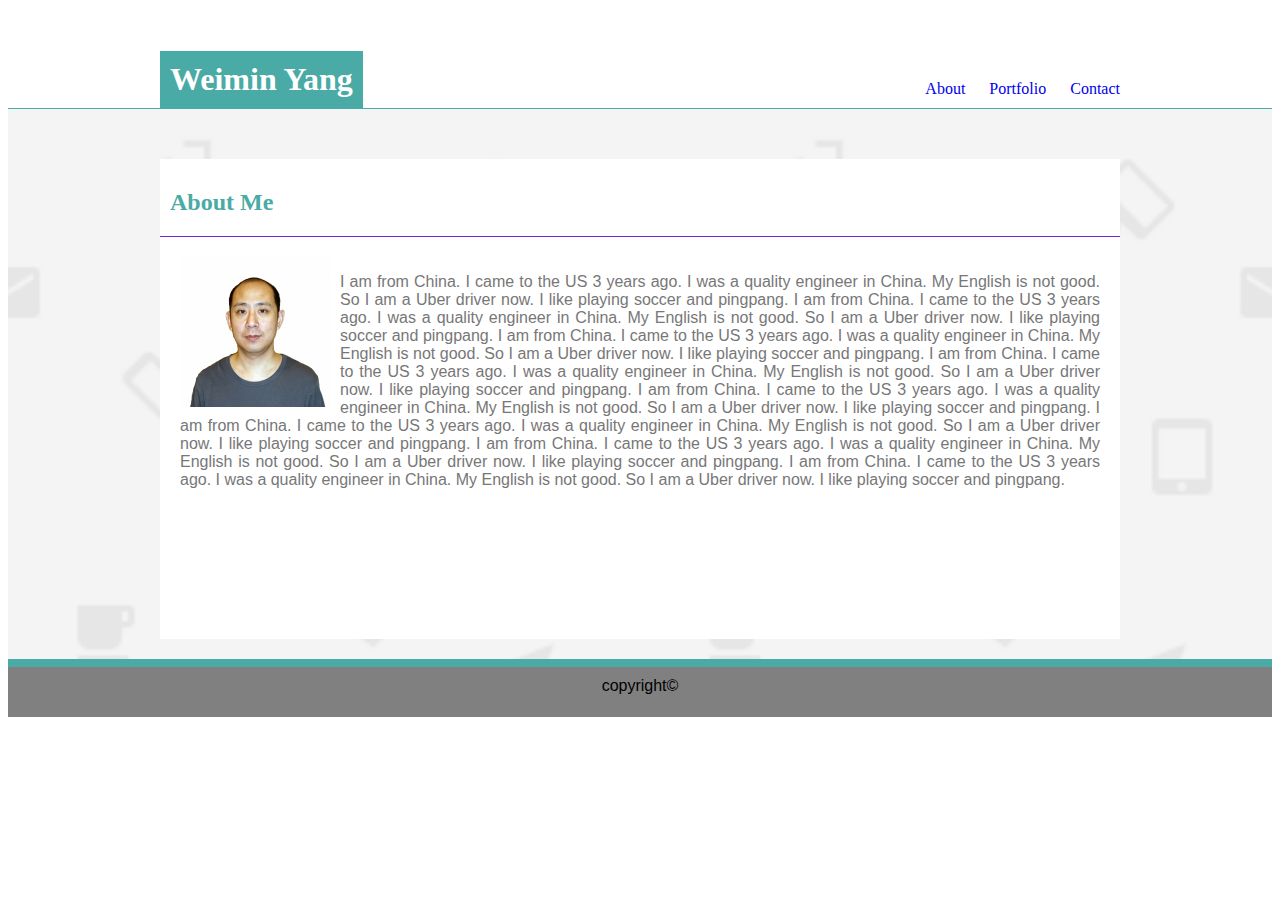
==== index.html @ 11f7c0e6 "optimized" ====
<!DOCTYPE html>
<html lang="en">
<head>
    <meta charset="UTF-8">
    <meta name="viewport" content="width=device-width, initial-scale=1.0">
    <meta http-equiv="X-UA-Compatible" content="ie=edge">
    <title>About Me</title>

    <link rel="stylesheet" href="./assets/css/style.css">
    
</head>
<body>
       <div class="header">
       
           <h1>Weimin Yang</h1>
          
            <div class="nav">

                <a class="about" href="index.html">About</a>
                <a class="portfolio" href="portfolio.html">Portfolio</a>
                <a class="contact" href="contact.html">Contact</a>
                
            </div>
                 
        </div>
   
        <div class="wrapper">
            <section class="content">

                <h2>About Me</h2>
                <div class="paragraph">

                    <img class="photo" src="./assets/images/weimin-single.jpg" alt="this is me" style="height:150px">
                    <p>I am from China.  I came to the US 3 years ago.  I was a quality engineer in China.  My English is not good.  So I am a Uber driver now.  I like playing soccer and pingpang. I am from China.  I came to the US 3 years ago.  I was a quality engineer in China.  My English is not good.  So I am a Uber driver now.  I like playing soccer and pingpang. I am from China.  I came to the US 3 years ago.  I was a quality engineer in China.  My English is not good.  So I am a Uber driver now.  I like playing soccer and pingpang. I am from China.  I came to the US 3 years ago.  I was a quality engineer in China.  My English is not good.  So I am a Uber driver now.  I like playing soccer and pingpang. I am from China.  I came to the US 3 years ago.  I was a quality engineer in China.  My English is not good.  So I am a Uber driver now.  I like playing soccer and pingpang. I am from China.  I came to the US 3 years ago.  I was a quality engineer in China.  My English is not good.  So I am a Uber driver now.  I like playing soccer and pingpang. I am from China.  I came to the US 3 years ago.  I was a quality engineer in China.  My English is not good.  So I am a Uber driver now.  I like playing soccer and pingpang. I am from China.  I came to the US 3 years ago.  I was a quality engineer in China.  My English is not good.  So I am a Uber driver now.  I like playing soccer and pingpang.  </p>
                </div>
            </section>
        </div>
   
    <div class = "footer">
        <p>copyright©</p>
    </div>
</body>
</html>
---- assets/css/style.css ----
.header{
    
    position:relative;
    clear:both;
    width:960px;
    height:100px;
    padding:0px 0px 0px 0px;
    margin:0px auto;
    /* margin-bottom:0; */
    text-align: center;
    
}


h1{
    position: absolute;
    left:0;
    bottom: 0;
    font-family:'Georgia', Times, Times New Roman, serif;
    margin:0;
    margin-block-start: 0;
    color: white;
    padding: 10px 10px 10px 10px;
    float: left;
    background-color: #4aaaa5;
  
  
}

.about,.contact,.portfolio{
    padding:10px 0px 10px 20px;

    text-decoration: none;
}
.nav{
    padding:10px 0px 10px 20px;
    float:right;
    font-family:'Georgia', Times, Times New Roman, serif;
    
    position: absolute;
    right:0;
    bottom: 0;

}

.wrapper{
    clear:both;
    border-top:1px solid #4aaaa5;
    position:relative;
    background-color: aliceblue;
    margin-bottom: 0px;
    height:450px;
    color:#777777;
    padding:50px;
    background-image: url('../images/email-pattern.png');
    background-size: 100%;
    background-repeat: repeat;
}
.content{
    width:960px;
    height: 480px;
    padding:0px;
    margin:0px auto;
    background:white;
}


.paragraph{

    float:left;
    /* width:960px; */
    padding:20px;
    margin:0px;
    border-top: 1px solid #6a29d1;

}
.photo{
    
    margin-right:10px;
    
    
    float:left;
}
p{
    font-family: 'Arial', 'Helvetica Neue', Helvetica, sans-serif;
    text-align: justify;
}
h2{
    float: left;
    color: #4aaaa5;
    padding:10px;
    margin-left: 0px;
    margin-right:10px;
    margin-bottom: 10px;
}
.footer{
   
   height:50px;
    background: gray;
    border-top: 8px solid #4aaaa5;
    margin:0 auto;
   
}

.footer p {
    margin-top: 10px;
    text-align: center;

}

.portfolio-image {
    /* background-size:cover; */
    height: 150px;
    width: 250px;
    margin-bottom:20px;
    float:left;
    margin-right:30px;
}
.portfoliop1 {
   background-image: url("../images/portfoliop1.jpg");
   
}
.portfoliop2 {
    background-image: url("../images/pp2.jpg");
    
 }
.portfoliop3 {
    background-image: url("../images/pp3.jpg");
   
 }
.portfoliop4 {
    background-image: url("../images/pp4.jpg");
    
 }
 .portfoliop5 {
    background-image: url("../images/pp5.jpg");
   
 }



.profile{
    font-family: 'Arial', 'Helvetica Neue', Helvetica, sans-serif;
    font-size: 20px;
    background-color: #4aaaa5;
    color: white;
    text-align: center;
    margin-top: 110px;
    padding:10px;
}
h3{
    float:left;
    width:100%;
}
textarea{
    float:left;
    width:80%;
}

.submit-button{
    float:left;
    background-color: #4aaaa5;
    color:white;
    clear: both;
    margin-top: 20px;
}

.message-box{
    height: 100px;
}



.contact-container {
    padding: 10px;
}
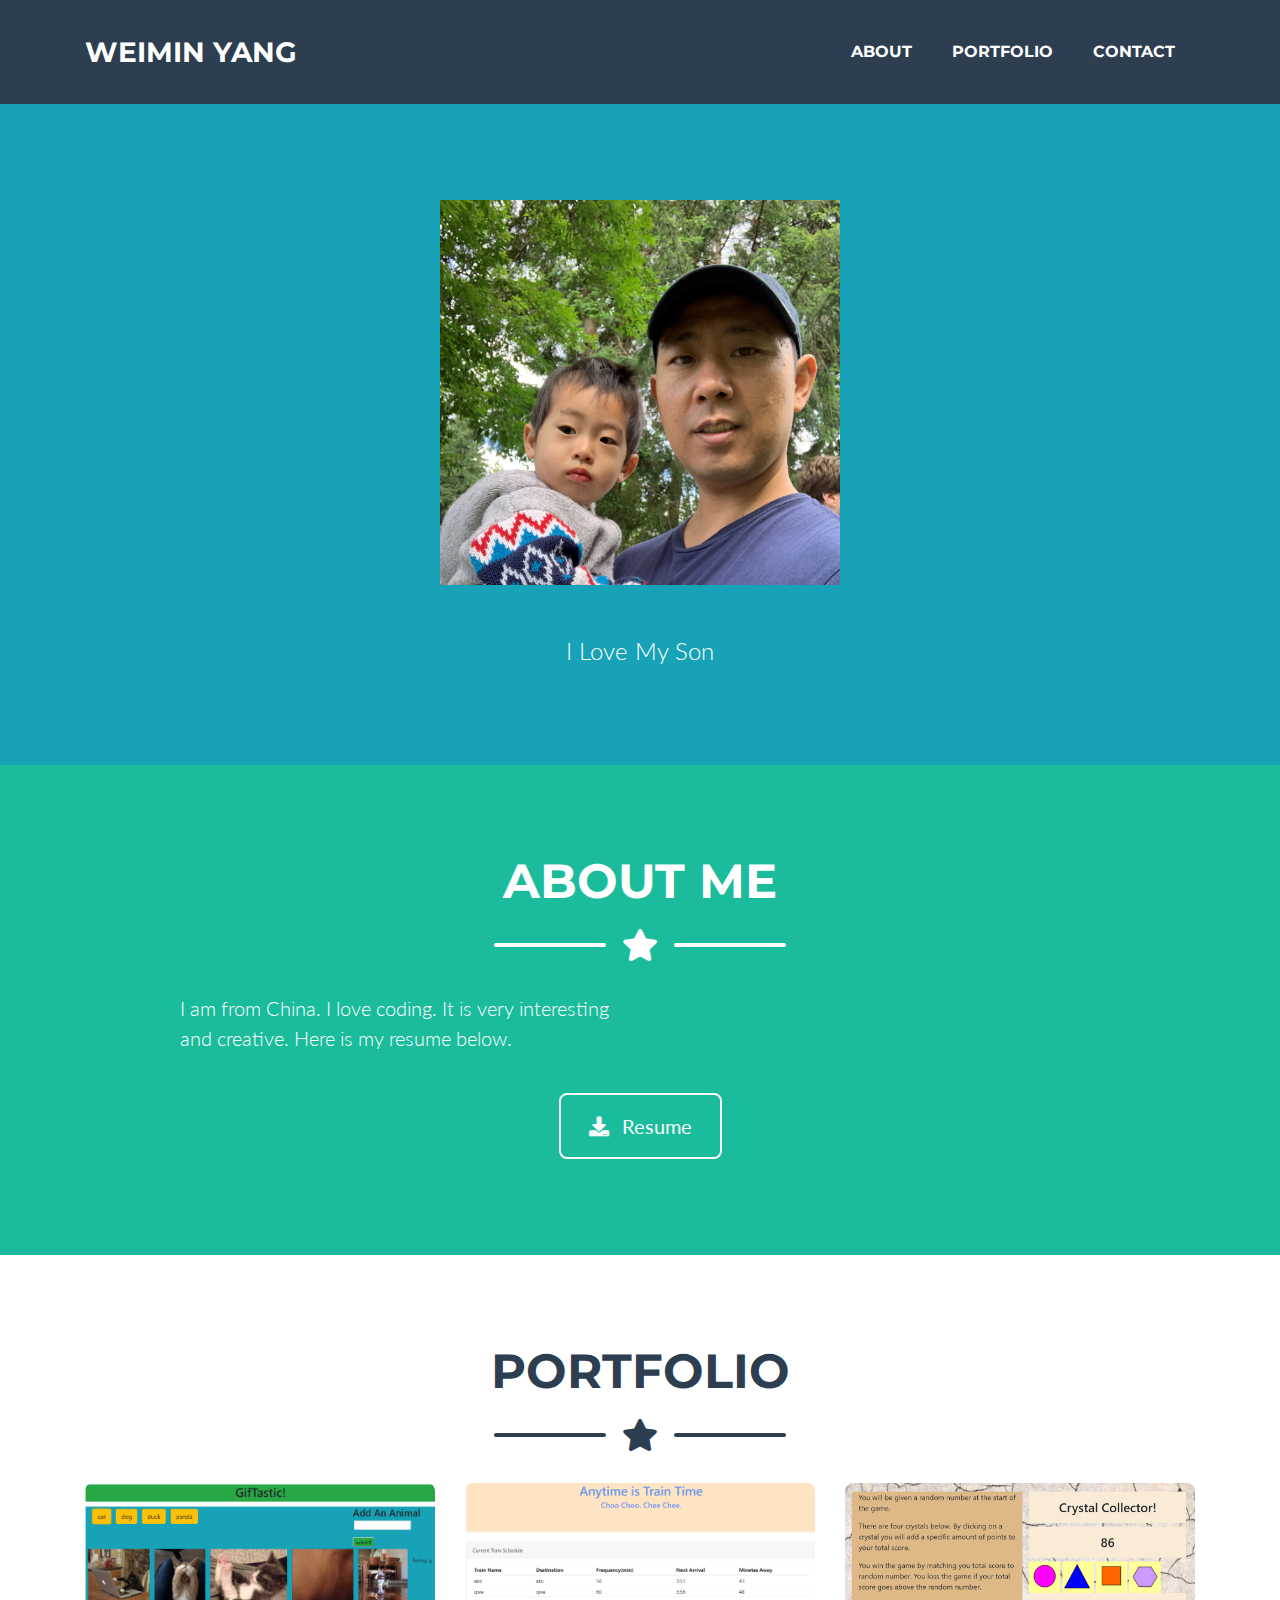
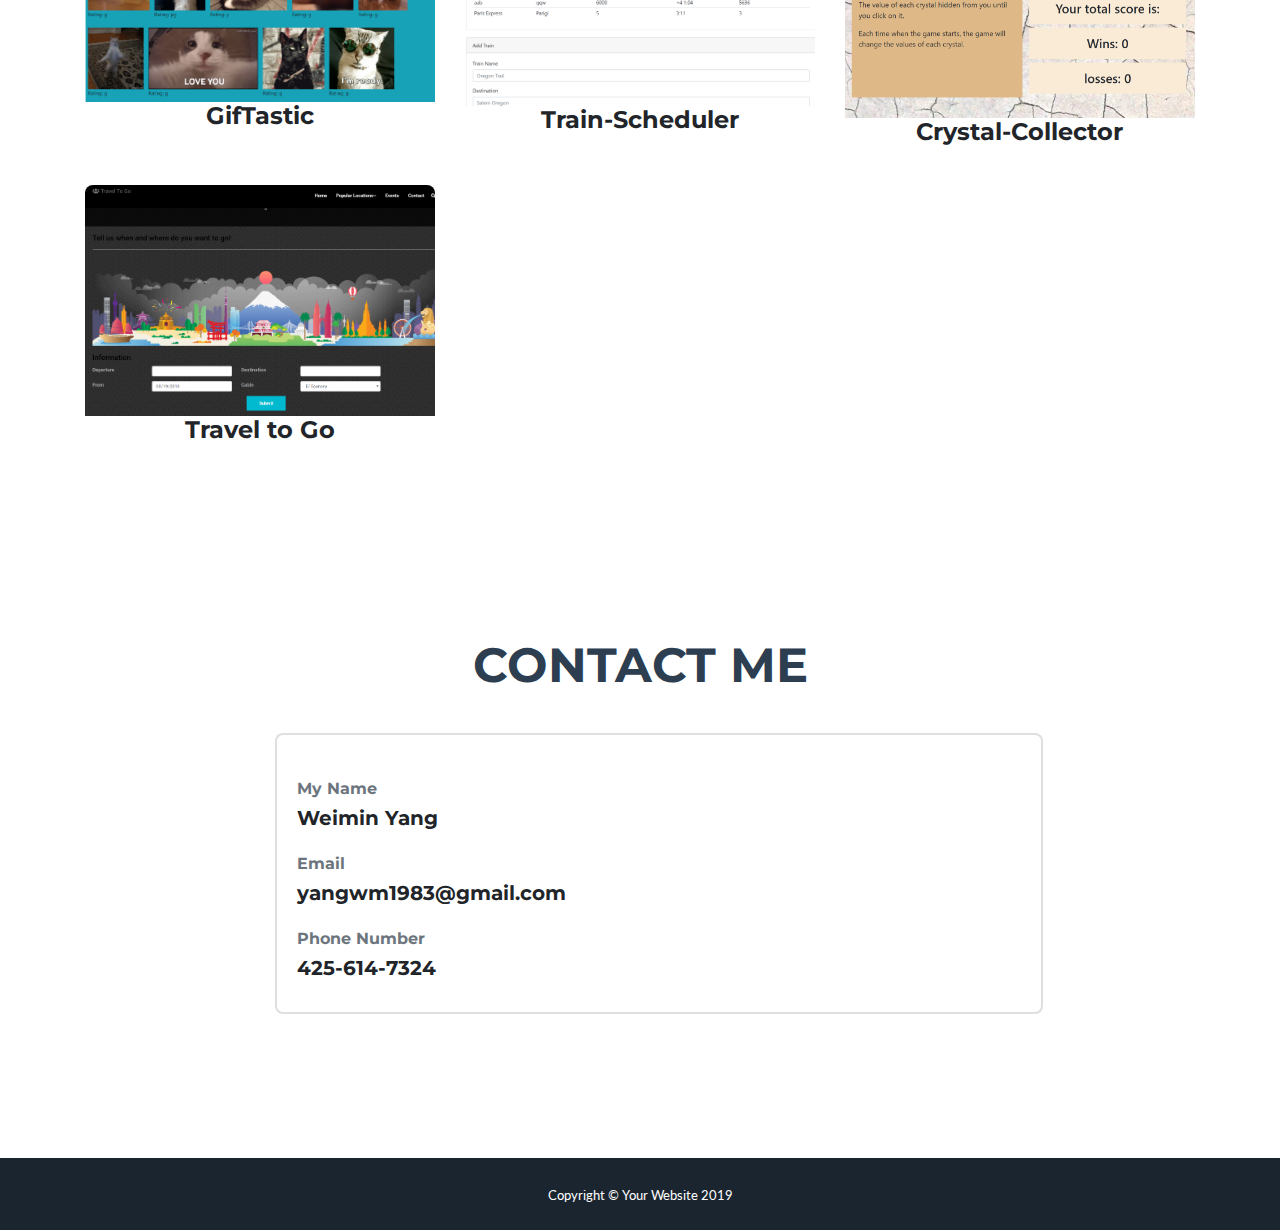
==== commit 537a43bc: "update whole app" ====
--- a/index.html
+++ b/index.html
@@ -1,44 +1,527 @@
-
 <!DOCTYPE html>
 <html lang="en">
+
 <head>
-    <meta charset="UTF-8">
-    <meta name="viewport" content="width=device-width, initial-scale=1.0">
-    <meta http-equiv="X-UA-Compatible" content="ie=edge">
-    <title>About Me</title>
-
-    <link rel="stylesheet" href="./assets/css/style.css">
+
+  <meta charset="utf-8">
+  <meta name="viewport" content="width=device-width, initial-scale=1, shrink-to-fit=no">
+  <meta name="description" content="">
+  <meta name="author" content="">
+
+  <title>Freelancer - Start Bootstrap Theme</title>
+
+  <!-- Custom fonts for this theme -->
+  <link href="vendor/fontawesome-free/css/all.min.css" rel="stylesheet" type="text/css">
+  <link href="https://fonts.googleapis.com/css?family=Montserrat:400,700" rel="stylesheet" type="text/css">
+  <link href="https://fonts.googleapis.com/css?family=Lato:400,700,400italic,700italic" rel="stylesheet" type="text/css">
+
+  <!-- Theme CSS -->
+  <link href="css/freelancer.min.css" rel="stylesheet">
+  <link href="vendor/fontawesome-free/css/style.css" rel="stylesheet" type="text/css">
+
+</head>
+
+<body id="page-top">
+
+  <!-- Navigation -->
+  <nav class="navbar navbar-expand-lg bg-secondary text-uppercase fixed-top" id="mainNav">
+    <div class="container">
+      <a class="navbar-brand js-scroll-trigger" href="#page-top">Weimin Yang</a>
+      <button class="navbar-toggler navbar-toggler-right text-uppercase font-weight-bold bg-primary text-white rounded" type="button" data-toggle="collapse" data-target="#navbarResponsive" aria-controls="navbarResponsive" aria-expanded="false" aria-label="Toggle navigation">
+        Menu
+        <i class="fas fa-bars"></i>
+      </button>
+      <div class="collapse navbar-collapse" id="navbarResponsive">
+        <ul class="navbar-nav ml-auto">
+          <li class="nav-item mx-0 mx-lg-1">
+            <a class="nav-link py-3 px-0 px-lg-3 rounded js-scroll-trigger" href="#about">About</a>
+          </li>
+          <li class="nav-item mx-0 mx-lg-1">
+            <a class="nav-link py-3 px-0 px-lg-3 rounded js-scroll-trigger" href="#portfolio">Portfolio</a>
+          </li>
+          <li class="nav-item mx-0 mx-lg-1">
+            <a class="nav-link py-3 px-0 px-lg-3 rounded js-scroll-trigger" href="#contact">Contact</a>
+          </li>
+        </ul>
+      </div>
+    </div>
+  </nav>
+
+  <!-- Masthead -->
+  <header class="masthead bg-info text-white text-center">
+    <div class="container d-flex align-items-center flex-column">
+
+      <!-- Masthead Avatar Image -->
+      <img class="masthead-avatar mb-5" src="img/portfolio/WeChat.jpg" alt="">
+
     
-</head>
-<body>
-       <div class="header">
-       
-           <h1>Weimin Yang</h1>
+
+      <!-- Masthead Subheading -->
+      <p class="masthead-subheading font-weight-light mb-0">I Love My Son</p>
+
+    </div>
+  </header>
+
+ <!-- About Section -->
+ <section class="page-section bg-primary text-white mb-0" id="about">
+    <div class="container">
+      
+
+      
+        <!-- About Section Heading -->
+        <h2 class="page-section-heading text-center text-uppercase text-white">About Me</h2>
+
+        <!-- Icon Divider -->
+        <div class="divider-custom divider-light">
+          <div class="divider-custom-line"></div>
+          <div class="divider-custom-icon">
+            <i class="fas fa-star"></i>
+          </div>
+          <div class="divider-custom-line"></div>
+        </div>
+
+        <!-- About Section Content -->
+        <div class="row">
+          <div class="col-lg-5 ml-auto">
+            <p class="lead">I am from China.  I love coding.  It is very interesting and creative.  Here is my resume below.</p>
+          </div>
+          <div class="col-lg-5 mr-auto">
+            <p class="lead"></p>
+          </div>
+        </div>
+
+        <!-- About Section Button -->
+        <div class="text-center mt-4">
+          <a class="btn btn-xl btn-outline-light" href="https://drive.google.com/file/d/1mh7RZ_GgQ2JILqk4a_CryeYDwgzAcZ34/view?usp=sharing">
+            <i class="fas fa-download mr-2"></i>
+            Resume
+          </a>
+        </div>
+   
+    </div>
+  </section>
+
+  <!-- Portfolio Section -->
+  <section class="page-section portfolio" id="portfolio">
+    <div class="container">
+
+      <!-- Portfolio Section Heading -->
+      <h2 class="page-section-heading text-center text-uppercase text-secondary mb-0">Portfolio</h2>
+
+      <!-- Icon Divider -->
+      <div class="divider-custom">
+        <div class="divider-custom-line"></div>
+        <div class="divider-custom-icon">
+          <i class="fas fa-star"></i>
+        </div>
+        <div class="divider-custom-line"></div>
+      </div>
+
+      <!-- Portfolio Grid Items -->
+      <div class="row">
+
+        <!-- Portfolio Item 1 -->
+        <div class="col-md-6 col-lg-4">
+          <div class="portfolio-item mx-auto" data-toggle="modal" data-target="#portfolioModal1">
+            <div class="portfolio-item-caption d-flex align-items-center justify-content-center h-100 w-100">
+              <div class="portfolio-item-caption-content text-center text-white">
+                <i class="fas fa-plus fa-3x"></i>
+              </div>
+            </div>
+            <img class="img-fluid" src="img/portfolio/giftastic.png" alt="">
+            <div class="ml-auto text-center">
+              <h4 class="font-weight-bold ">GifTastic</h4>
+             
+            </div>
+          </div>
+        </div>
+
+        <!-- Portfolio Item 2 -->
+        <div class="col-md-6 col-lg-4">
+          <div class="portfolio-item mx-auto" data-toggle="modal" data-target="#portfolioModal2">
+            <div class="portfolio-item-caption d-flex align-items-center justify-content-center h-100 w-100">
+              <div class="portfolio-item-caption-content text-center text-white">
+                <i class="fas fa-plus fa-3x"></i>
+              </div>
+            </div>
+            <img class="img-fluid" src="img/portfolio/trainscheduler.png" alt="">
+            <div class="ml-auto text-center">
+                <h4 class="font-weight-bold ">Train-Scheduler</h4>
+               
+              </div>
+          </div>
+        </div>
+
+        <!-- Portfolio Item 3 -->
+        <div class="col-md-6 col-lg-4">
+          <div class="portfolio-item mx-auto" data-toggle="modal" data-target="#portfolioModal3">
+            <div class="portfolio-item-caption d-flex align-items-center justify-content-center h-100 w-100">
+              <div class="portfolio-item-caption-content text-center text-white">
+                <i class="fas fa-plus fa-3x"></i>
+              </div>
+            </div>
+            <img class="img-fluid" src="img/portfolio/crystal.png" alt="">
+            <div class="ml-auto text-center">
+                <h4 class="font-weight-bold ">Crystal-Collector</h4>
+               
+              </div>
+          </div>
+        </div>
+
+        <!-- Portfolio Item 4 -->
+        <div class="col-md-6 col-lg-4">
+            <div class="portfolio-item mx-auto" data-toggle="modal" data-target="#portfolioModal4">
+              <div class="portfolio-item-caption d-flex align-items-center justify-content-center h-100 w-100">
+                <div class="portfolio-item-caption-content text-center text-white">
+                  <i class="fas fa-plus fa-3x"></i>
+                </div>
+              </div>
+              <img class="img-fluid" src="img/portfolio/travel.png" alt="">
+              <div class="ml-auto text-center">
+                  <h4 class="font-weight-bold ">Travel to Go</h4>
+                 
+                </div>
+            </div>
+          </div>
+
+        
+
+      </div>
+      <!-- /.row -->
+
+    </div>
+  </section>
+
+ 
+
+  <!-- Contact Section -->
+  <section class="page-section" id="contact">
+    <div class="container">
+
+      <!-- Contact Section Heading -->
+      <h2 class="page-section-heading text-center text-uppercase text-secondary mb-0">Contact Me</h2>
+
+    
+
+      <!-- Contact Section Form -->
+      <div class="row my-5">
+        <div class="col-lg-8 mx-auto">
+            <div class="card" style="width: 48rem;">
+                <div class="card-body">
+                  <h6 class="card-subtitle mb-2 mt-4 text-muted">My Name</h6>
+                  <h5 class="card-title">Weimin Yang</h5>
+                  <h6 class="card-subtitle mb-2 mt-4 text-muted">Email</h6>
+                  <h5 class="card-title">yangwm1983@gmail.com</h5>
+                  <h6 class="card-subtitle mb-2 mt-4 text-muted">Phone Number</h6>
+                  <h5 class="card-title">425-614-7324</h5>
+                  
+                </div>
+              </div>
           
-            <div class="nav">
-
-                <a class="about" href="index.html">About</a>
-                <a class="portfolio" href="portfolio.html">Portfolio</a>
-                <a class="contact" href="contact.html">Contact</a>
-                
-            </div>
-                 
-        </div>
-   
-        <div class="wrapper">
-            <section class="content">
-
-                <h2>About Me</h2>
-                <div class="paragraph">
-
-                    <img class="photo" src="./assets/images/weimin-single.jpg" alt="this is me" style="height:150px">
-                    <p>I am from China.  I came to the US 3 years ago.  I was a quality engineer in China.  My English is not good.  So I am a Uber driver now.  I like playing soccer and pingpang. I am from China.  I came to the US 3 years ago.  I was a quality engineer in China.  My English is not good.  So I am a Uber driver now.  I like playing soccer and pingpang. I am from China.  I came to the US 3 years ago.  I was a quality engineer in China.  My English is not good.  So I am a Uber driver now.  I like playing soccer and pingpang. I am from China.  I came to the US 3 years ago.  I was a quality engineer in China.  My English is not good.  So I am a Uber driver now.  I like playing soccer and pingpang. I am from China.  I came to the US 3 years ago.  I was a quality engineer in China.  My English is not good.  So I am a Uber driver now.  I like playing soccer and pingpang. I am from China.  I came to the US 3 years ago.  I was a quality engineer in China.  My English is not good.  So I am a Uber driver now.  I like playing soccer and pingpang. I am from China.  I came to the US 3 years ago.  I was a quality engineer in China.  My English is not good.  So I am a Uber driver now.  I like playing soccer and pingpang. I am from China.  I came to the US 3 years ago.  I was a quality engineer in China.  My English is not good.  So I am a Uber driver now.  I like playing soccer and pingpang.  </p>
-                </div>
-            </section>
-        </div>
-   
-    <div class = "footer">
-        <p>copyright©</p>
-    </div>
+        </div>
+      </div>
+
+    </div>
+  </section>
+
+ 
+
+  <!-- Copyright Section -->
+  <section class="copyright py-4 text-center text-white">
+    <div class="container">
+      <small>Copyright &copy; Your Website 2019</small>
+    </div>
+  </section>
+
+  <!-- Scroll to Top Button (Only visible on small and extra-small screen sizes) -->
+  <div class="scroll-to-top d-lg-none position-fixed ">
+    <a class="js-scroll-trigger d-block text-center text-white rounded" href="#page-top">
+      <i class="fa fa-chevron-up"></i>
+    </a>
+  </div>
+
+  <!-- Portfolio Modals -->
+
+  <!-- Portfolio Modal 1 -->
+  <div class="portfolio-modal modal fade" id="portfolioModal1" tabindex="-1" role="dialog" aria-labelledby="portfolioModal1Label" aria-hidden="true">
+    <div class="modal-dialog modal-xl" role="document">
+      <div class="modal-content">
+        <button type="button" class="close" data-dismiss="modal" aria-label="Close">
+          <span aria-hidden="true">
+            <i class="fas fa-times"></i>
+          </span>
+        </button>
+        <div class="modal-body text-center">
+          <div class="container">
+            <div class="row justify-content-center">
+              <div class="col-lg-8">
+                <!-- Portfolio Modal - Title -->
+                <h2 class="portfolio-modal-title text-secondary text-uppercase mb-0">GifTastic</h2>
+                <!-- Icon Divider -->
+                <div class="divider-custom">
+                  <div class="divider-custom-line"></div>
+                  <div class="divider-custom-icon">
+                    <i class="fas fa-star"></i>
+                  </div>
+                  <div class="divider-custom-line"></div>
+                </div>
+                <!-- Portfolio Modal - Image -->
+                <img class="img-fluid rounded mb-5" src="img/portfolio/giftastic.png" alt="">
+                <!-- Portfolio Modal - Text -->
+                <p class="mb-5">It is app use giphy API resources, AJAX and render buttons. </p>
+                <button class="btn btn-primary" onclick="window.location.href = 'https://weiminyang.github.io/GifTastic/';"  data-dismiss="modal2">
+                  
+                  Try It
+                </button>
+                <button class="btn btn-primary" onclick="window.location.href = 'https://github.com/weiminyang/GifTastic';"  data-dismiss="modal2">
+                  
+                  Go To Github
+                </button>
+                <button class="btn btn-primary" href="#" data-dismiss="modal">
+                  <i class="fas fa-times fa-fw"></i>
+                  Close Window
+                </button>
+              </div>
+            </div>
+          </div>
+        </div>
+      </div>
+    </div>
+  </div>
+
+  <!-- Portfolio Modal 2 -->
+  <div class="portfolio-modal modal fade" id="portfolioModal2" tabindex="-1" role="dialog" aria-labelledby="portfolioModal2Label" aria-hidden="true">
+    <div class="modal-dialog modal-xl" role="document">
+      <div class="modal-content">
+        <button type="button" class="close" data-dismiss="modal" aria-label="Close">
+          <span aria-hidden="true">
+            <i class="fas fa-times"></i>
+          </span>
+        </button>
+        <div class="modal-body text-center">
+          <div class="container">
+            <div class="row justify-content-center">
+              <div class="col-lg-8">
+                <!-- Portfolio Modal - Title -->
+                <h2 class="portfolio-modal-title text-secondary text-uppercase mb-0">Train-Scheduler</h2>
+                <!-- Icon Divider -->
+                <div class="divider-custom">
+                  <div class="divider-custom-line"></div>
+                  <div class="divider-custom-icon">
+                    <i class="fas fa-star"></i>
+                  </div>
+                  <div class="divider-custom-line"></div>
+                </div>
+                <!-- Portfolio Modal - Image -->
+                <img class="img-fluid rounded mb-5" src="img/portfolio/trainscheduler.png" alt="">
+                <!-- Portfolio Modal - Text -->
+                <p class="mb-5">This is a app to practise firebase and moment js.</p>
+                <button class="btn btn-primary" onclick="window.location.href = 'https://weiminyang.github.io/Train-Scheduler/';"  data-dismiss="modal2">
+                  
+                  Try It
+                </button>
+                <button class="btn btn-primary" onclick="window.location.href = 'https://github.com/weiminyang/Train-Scheduler';"  data-dismiss="modal2">
+                  
+                  Go To Github
+                </button>
+                <button class="btn btn-primary" href="#" data-dismiss="modal">
+                  <i class="fas fa-times fa-fw"></i>
+                  Close Window
+                </button>
+              </div>
+            </div>
+          </div>
+        </div>
+      </div>
+    </div>
+  </div>
+
+  <!-- Portfolio Modal 3 -->
+  <div class="portfolio-modal modal fade" id="portfolioModal3" tabindex="-1" role="dialog" aria-labelledby="portfolioModal3Label" aria-hidden="true">
+    <div class="modal-dialog modal-xl" role="document">
+      <div class="modal-content">
+        <button type="button" class="close" data-dismiss="modal" aria-label="Close">
+          <span aria-hidden="true">
+            <i class="fas fa-times"></i>
+          </span>
+        </button>
+        <div class="modal-body text-center">
+          <div class="container">
+            <div class="row justify-content-center">
+              <div class="col-lg-8">
+                <!-- Portfolio Modal - Title -->
+                <h2 class="portfolio-modal-title text-secondary text-uppercase mb-0">Crystal-Collector</h2>
+                <!-- Icon Divider -->
+                <div class="divider-custom">
+                  <div class="divider-custom-line"></div>
+                  <div class="divider-custom-icon">
+                    <i class="fas fa-star"></i>
+                  </div>
+                  <div class="divider-custom-line"></div>
+                </div>
+                <!-- Portfolio Modal - Image -->
+                <img class="img-fluid rounded mb-5" src="img/portfolio/crystal.png" alt="">
+                <!-- Portfolio Modal - Text -->
+                <p class="mb-5">It is a funny game. Do not use pen or notebook. Just remember it by your brain.</p>
+                <button class="btn btn-primary" onclick="window.location.href = 'https://weiminyang.github.io/Crystal-Collector/';"  data-dismiss="modal2">
+                  
+                  Try It
+                </button>
+                <button class="btn btn-primary" onclick="window.location.href = 'https://github.com/weiminyang/Crystal-Collector';"  data-dismiss="modal2">
+                  
+                  Go To Github
+                </button>
+                <button class="btn btn-primary" href="#" data-dismiss="modal">
+                  <i class="fas fa-times fa-fw"></i>
+                  Close Window
+                </button>
+              </div>
+            </div>
+          </div>
+        </div>
+      </div>
+    </div>
+  </div>
+
+  <!-- Portfolio Modal 4 -->
+  <div class="portfolio-modal modal fade" id="portfolioModal4" tabindex="-1" role="dialog" aria-labelledby="portfolioModal4Label" aria-hidden="true">
+    <div class="modal-dialog modal-xl" role="document">
+      <div class="modal-content">
+        <button type="button" class="close" data-dismiss="modal" aria-label="Close">
+          <span aria-hidden="true">
+            <i class="fas fa-times"></i>
+          </span>
+        </button>
+        <div class="modal-body text-center">
+          <div class="container">
+            <div class="row justify-content-center">
+              <div class="col-lg-8">
+                <!-- Portfolio Modal - Title -->
+                <h2 class="portfolio-modal-title text-secondary text-uppercase mb-0">Travel To Go</h2>
+                <!-- Icon Divider -->
+                <div class="divider-custom">
+                  <div class="divider-custom-line"></div>
+                  <div class="divider-custom-icon">
+                    <i class="fas fa-star"></i>
+                  </div>
+                  <div class="divider-custom-line"></div>
+                </div>
+                <!-- Portfolio Modal - Image -->
+                <img class="img-fluid rounded mb-5" src="img/portfolio/travel.png" alt="">
+                <!-- Portfolio Modal - Text -->
+                <p class="mb-5">Really interesting process during this our very first team project, we are glad that we got to work together. We created this website for people who wants to travel together, including flight tickect price check, form to chat and map to see what is around any city.</p>
+                <button class="btn btn-primary" onclick="window.location.href = 'https://felix911104.github.io/3-players/';" href="https://felix911104.github.io/3-players/" data-dismiss="modal2">
+                  
+                  Try It
+                </button>
+                <button class="btn btn-primary" onclick="window.location.href = 'https://github.com/felix911104/3-players/';" href="https://github.com/felix911104/3-players" data-dismiss="modal2">
+                  
+                  Go To Github
+                </button>
+                <button class="btn btn-primary" href="#" data-dismiss="modal">
+                  <i class="fas fa-times fa-fw"></i>
+                  Close Window
+                </button>
+              </div>
+            </div>
+          </div>
+        </div>
+      </div>
+    </div>
+  </div>
+
+  <!-- Portfolio Modal 5 -->
+  <div class="portfolio-modal modal fade" id="portfolioModal5" tabindex="-1" role="dialog" aria-labelledby="portfolioModal5Label" aria-hidden="true">
+    <div class="modal-dialog modal-xl" role="document">
+      <div class="modal-content">
+        <button type="button" class="close" data-dismiss="modal" aria-label="Close">
+          <span aria-hidden="true">
+            <i class="fas fa-times"></i>
+          </span>
+        </button>
+        <div class="modal-body text-center">
+          <div class="container">
+            <div class="row justify-content-center">
+              <div class="col-lg-8">
+                <!-- Portfolio Modal - Title -->
+                <h2 class="portfolio-modal-title text-secondary text-uppercase mb-0">Locked Safe</h2>
+                <!-- Icon Divider -->
+                <div class="divider-custom">
+                  <div class="divider-custom-line"></div>
+                  <div class="divider-custom-icon">
+                    <i class="fas fa-star"></i>
+                  </div>
+                  <div class="divider-custom-line"></div>
+                </div>
+                <!-- Portfolio Modal - Image -->
+                <img class="img-fluid rounded mb-5" src="img/portfolio/safe.png" alt="">
+                <!-- Portfolio Modal - Text -->
+                <p class="mb-5">Lorem ipsum dolor sit amet, consectetur adipisicing elit. Mollitia neque assumenda ipsam nihil, molestias magnam, recusandae quos quis inventore quisquam velit asperiores, vitae? Reprehenderit soluta, eos quod consequuntur itaque. Nam.</p>
+                <button class="btn btn-primary" href="#" data-dismiss="modal">
+                  <i class="fas fa-times fa-fw"></i>
+                  Close Window
+                </button>
+              </div>
+            </div>
+          </div>
+        </div>
+      </div>
+    </div>
+  </div>
+
+  <!-- Portfolio Modal 6 -->
+  <div class="portfolio-modal modal fade" id="portfolioModal6" tabindex="-1" role="dialog" aria-labelledby="portfolioModal6Label" aria-hidden="true">
+    <div class="modal-dialog modal-xl" role="document">
+      <div class="modal-content">
+        <button type="button" class="close" data-dismiss="modal" aria-label="Close">
+          <span aria-hidden="true">
+            <i class="fas fa-times"></i>
+          </span>
+        </button>
+        <div class="modal-body text-center">
+          <div class="container">
+            <div class="row justify-content-center">
+              <div class="col-lg-8">
+                <!-- Portfolio Modal - Title -->
+                <h2 class="portfolio-modal-title text-secondary text-uppercase mb-0">Submarine</h2>
+                <!-- Icon Divider -->
+                <div class="divider-custom">
+                  <div class="divider-custom-line"></div>
+                  <div class="divider-custom-icon">
+                    <i class="fas fa-star"></i>
+                  </div>
+                  <div class="divider-custom-line"></div>
+                </div>
+                <!-- Portfolio Modal - Image -->
+                <img class="img-fluid rounded mb-5" src="img/portfolio/submarine.png" alt="">
+                <!-- Portfolio Modal - Text -->
+                <p class="mb-5">Lorem ipsum dolor sit amet, consectetur adipisicing elit. Mollitia neque assumenda ipsam nihil, molestias magnam, recusandae quos quis inventore quisquam velit asperiores, vitae? Reprehenderit soluta, eos quod consequuntur itaque. Nam.</p>
+                <button class="btn btn-primary" href="#" data-dismiss="modal">
+                  <i class="fas fa-times fa-fw"></i>
+                  Close Window
+                </button>
+              </div>
+            </div>
+          </div>
+        </div>
+      </div>
+    </div>
+  </div>
+
+  <!-- Bootstrap core JavaScript -->
+  <script src="vendor/jquery/jquery.min.js"></script>
+  <script src="vendor/bootstrap/js/bootstrap.bundle.min.js"></script>
+
+  <!-- Plugin JavaScript -->
+  <script src="vendor/jquery-easing/jquery.easing.min.js"></script>
+
+  <!-- Contact Form JavaScript -->
+  <script src="js/jqBootstrapValidation.js"></script>
+  <script src="js/contact_me.js"></script>
+
+  <!-- Custom scripts for this template -->
+  <script src="js/freelancer.min.js"></script>
+
 </body>
-</html>+
+</html>
--- a/vendor/fontawesome-free/css/all.min.css
+++ b/vendor/fontawesome-free/css/all.min.css
@@ -0,0 +1,5 @@
+/*!
+ * Font Awesome Free 5.9.0 by @fontawesome - https://fontawesome.com
+ * License - https://fontawesome.com/license/free (Icons: CC BY 4.0, Fonts: SIL OFL 1.1, Code: MIT License)
+ */
+.fa,.fab,.fal,.far,.fas{-moz-osx-font-smoothing:grayscale;-webkit-font-smoothing:antialiased;display:inline-block;font-style:normal;font-variant:normal;text-rendering:auto;line-height:1}.fa-lg{font-size:1.33333em;line-height:.75em;vertical-align:-.0667em}.fa-xs{font-size:.75em}.fa-sm{font-size:.875em}.fa-1x{font-size:1em}.fa-2x{font-size:2em}.fa-3x{font-size:3em}.fa-4x{font-size:4em}.fa-5x{font-size:5em}.fa-6x{font-size:6em}.fa-7x{font-size:7em}.fa-8x{font-size:8em}.fa-9x{font-size:9em}.fa-10x{font-size:10em}.fa-fw{text-align:center;width:1.25em}.fa-ul{list-style-type:none;margin-left:2.5em;padding-left:0}.fa-ul>li{position:relative}.fa-li{left:-2em;position:absolute;text-align:center;width:2em;line-height:inherit}.fa-border{border:.08em solid #eee;border-radius:.1em;padding:.2em .25em .15em}.fa-pull-left{float:left}.fa-pull-right{float:right}.fa.fa-pull-left,.fab.fa-pull-left,.fal.fa-pull-left,.far.fa-pull-left,.fas.fa-pull-left{margin-right:.3em}.fa.fa-pull-right,.fab.fa-pull-right,.fal.fa-pull-right,.far.fa-pull-right,.fas.fa-pull-right{margin-left:.3em}.fa-spin{animation:fa-spin 2s infinite linear}.fa-pulse{animation:fa-spin 1s infinite steps(8)}@keyframes fa-spin{0%{transform:rotate(0deg)}to{transform:rotate(1turn)}}.fa-rotate-90{-ms-filter:"progid:DXImageTransform.Microsoft.BasicImage(rotation=1)";transform:rotate(90deg)}.fa-rotate-180{-ms-filter:"progid:DXImageTransform.Microsoft.BasicImage(rotation=2)";transform:rotate(180deg)}.fa-rotate-270{-ms-filter:"progid:DXImageTransform.Microsoft.BasicImage(rotation=3)";transform:rotate(270deg)}.fa-flip-horizontal{-ms-filter:"progid:DXImageTransform.Microsoft.BasicImage(rotation=0, mirror=1)";transform:scaleX(-1)}.fa-flip-vertical{transform:scaleY(-1)}.fa-flip-both,.fa-flip-horizontal.fa-flip-vertical,.fa-flip-vertical{-ms-filter:"progid:DXImageTransform.Microsoft.BasicImage(rotation=2, mirror=1)"}.fa-flip-both,.fa-flip-horizontal.fa-flip-vertical{transform:scale(-1)}:root .fa-flip-both,:root .fa-flip-horizontal,:root .fa-flip-vertical,:root .fa-rotate-90,:root .fa-rotate-180,:root .fa-rotate-270{filter:none}.fa-stack{display:inline-block;height:2em;line-height:2em;position:relative;vertical-align:middle;width:2.5em}.fa-stack-1x,.fa-stack-2x{left:0;position:absolute;text-align:center;width:100%}.fa-stack-1x{line-height:inherit}.fa-stack-2x{font-size:2em}.fa-inverse{color:#fff}.fa-500px:before{content:"\f26e"}.fa-accessible-icon:before{content:"\f368"}.fa-accusoft:before{content:"\f369"}.fa-acquisitions-incorporated:before{content:"\f6af"}.fa-ad:before{content:"\f641"}.fa-address-book:before{content:"\f2b9"}.fa-address-card:before{content:"\f2bb"}.fa-adjust:before{content:"\f042"}.fa-adn:before{content:"\f170"}.fa-adobe:before{content:"\f778"}.fa-adversal:before{content:"\f36a"}.fa-affiliatetheme:before{content:"\f36b"}.fa-air-freshener:before{content:"\f5d0"}.fa-airbnb:before{content:"\f834"}.fa-algolia:before{content:"\f36c"}.fa-align-center:before{content:"\f037"}.fa-align-justify:before{content:"\f039"}.fa-align-left:before{content:"\f036"}.fa-align-right:before{content:"\f038"}.fa-alipay:before{content:"\f642"}.fa-allergies:before{content:"\f461"}.fa-amazon:before{content:"\f270"}.fa-amazon-pay:before{content:"\f42c"}.fa-ambulance:before{content:"\f0f9"}.fa-american-sign-language-interpreting:before{content:"\f2a3"}.fa-amilia:before{content:"\f36d"}.fa-anchor:before{content:"\f13d"}.fa-android:before{content:"\f17b"}.fa-angellist:before{content:"\f209"}.fa-angle-double-down:before{content:"\f103"}.fa-angle-double-left:before{content:"\f100"}.fa-angle-double-right:before{content:"\f101"}.fa-angle-double-up:before{content:"\f102"}.fa-angle-down:before{content:"\f107"}.fa-angle-left:before{content:"\f104"}.fa-angle-right:before{content:"\f105"}.fa-angle-up:before{content:"\f106"}.fa-angry:before{content:"\f556"}.fa-angrycreative:before{content:"\f36e"}.fa-angular:before{content:"\f420"}.fa-ankh:before{content:"\f644"}.fa-app-store:before{content:"\f36f"}.fa-app-store-ios:before{content:"\f370"}.fa-apper:before{content:"\f371"}.fa-apple:before{content:"\f179"}.fa-apple-alt:before{content:"\f5d1"}.fa-apple-pay:before{content:"\f415"}.fa-archive:before{content:"\f187"}.fa-archway:before{content:"\f557"}.fa-arrow-alt-circle-down:before{content:"\f358"}.fa-arrow-alt-circle-left:before{content:"\f359"}.fa-arrow-alt-circle-right:before{content:"\f35a"}.fa-arrow-alt-circle-up:before{content:"\f35b"}.fa-arrow-circle-down:before{content:"\f0ab"}.fa-arrow-circle-left:before{content:"\f0a8"}.fa-arrow-circle-right:before{content:"\f0a9"}.fa-arrow-circle-up:before{content:"\f0aa"}.fa-arrow-down:before{content:"\f063"}.fa-arrow-left:before{content:"\f060"}.fa-arrow-right:before{content:"\f061"}.fa-arrow-up:before{content:"\f062"}.fa-arrows-alt:before{content:"\f0b2"}.fa-arrows-alt-h:before{content:"\f337"}.fa-arrows-alt-v:before{content:"\f338"}.fa-artstation:before{content:"\f77a"}.fa-assistive-listening-systems:before{content:"\f2a2"}.fa-asterisk:before{content:"\f069"}.fa-asymmetrik:before{content:"\f372"}.fa-at:before{content:"\f1fa"}.fa-atlas:before{content:"\f558"}.fa-atlassian:before{content:"\f77b"}.fa-atom:before{content:"\f5d2"}.fa-audible:before{content:"\f373"}.fa-audio-description:before{content:"\f29e"}.fa-autoprefixer:before{content:"\f41c"}.fa-avianex:before{content:"\f374"}.fa-aviato:before{content:"\f421"}.fa-award:before{content:"\f559"}.fa-aws:before{content:"\f375"}.fa-baby:before{content:"\f77c"}.fa-baby-carriage:before{content:"\f77d"}.fa-backspace:before{content:"\f55a"}.fa-backward:before{content:"\f04a"}.fa-bacon:before{content:"\f7e5"}.fa-balance-scale:before{content:"\f24e"}.fa-balance-scale-left:before{content:"\f515"}.fa-balance-scale-right:before{content:"\f516"}.fa-ban:before{content:"\f05e"}.fa-band-aid:before{content:"\f462"}.fa-bandcamp:before{content:"\f2d5"}.fa-barcode:before{content:"\f02a"}.fa-bars:before{content:"\f0c9"}.fa-baseball-ball:before{content:"\f433"}.fa-basketball-ball:before{content:"\f434"}.fa-bath:before{content:"\f2cd"}.fa-battery-empty:before{content:"\f244"}.fa-battery-full:before{content:"\f240"}.fa-battery-half:before{content:"\f242"}.fa-battery-quarter:before{content:"\f243"}.fa-battery-three-quarters:before{content:"\f241"}.fa-battle-net:before{content:"\f835"}.fa-bed:before{content:"\f236"}.fa-beer:before{content:"\f0fc"}.fa-behance:before{content:"\f1b4"}.fa-behance-square:before{content:"\f1b5"}.fa-bell:before{content:"\f0f3"}.fa-bell-slash:before{content:"\f1f6"}.fa-bezier-curve:before{content:"\f55b"}.fa-bible:before{content:"\f647"}.fa-bicycle:before{content:"\f206"}.fa-biking:before{content:"\f84a"}.fa-bimobject:before{content:"\f378"}.fa-binoculars:before{content:"\f1e5"}.fa-biohazard:before{content:"\f780"}.fa-birthday-cake:before{content:"\f1fd"}.fa-bitbucket:before{content:"\f171"}.fa-bitcoin:before{content:"\f379"}.fa-bity:before{content:"\f37a"}.fa-black-tie:before{content:"\f27e"}.fa-blackberry:before{content:"\f37b"}.fa-blender:before{content:"\f517"}.fa-blender-phone:before{content:"\f6b6"}.fa-blind:before{content:"\f29d"}.fa-blog:before{content:"\f781"}.fa-blogger:before{content:"\f37c"}.fa-blogger-b:before{content:"\f37d"}.fa-bluetooth:before{content:"\f293"}.fa-bluetooth-b:before{content:"\f294"}.fa-bold:before{content:"\f032"}.fa-bolt:before{content:"\f0e7"}.fa-bomb:before{content:"\f1e2"}.fa-bone:before{content:"\f5d7"}.fa-bong:before{content:"\f55c"}.fa-book:before{content:"\f02d"}.fa-book-dead:before{content:"\f6b7"}.fa-book-medical:before{content:"\f7e6"}.fa-book-open:before{content:"\f518"}.fa-book-reader:before{content:"\f5da"}.fa-bookmark:before{content:"\f02e"}.fa-bootstrap:before{content:"\f836"}.fa-border-all:before{content:"\f84c"}.fa-border-none:before{content:"\f850"}.fa-border-style:before{content:"\f853"}.fa-bowling-ball:before{content:"\f436"}.fa-box:before{content:"\f466"}.fa-box-open:before{content:"\f49e"}.fa-boxes:before{content:"\f468"}.fa-braille:before{content:"\f2a1"}.fa-brain:before{content:"\f5dc"}.fa-bread-slice:before{content:"\f7ec"}.fa-briefcase:before{content:"\f0b1"}.fa-briefcase-medical:before{content:"\f469"}.fa-broadcast-tower:before{content:"\f519"}.fa-broom:before{content:"\f51a"}.fa-brush:before{content:"\f55d"}.fa-btc:before{content:"\f15a"}.fa-buffer:before{content:"\f837"}.fa-bug:before{content:"\f188"}.fa-building:before{content:"\f1ad"}.fa-bullhorn:before{content:"\f0a1"}.fa-bullseye:before{content:"\f140"}.fa-burn:before{content:"\f46a"}.fa-buromobelexperte:before{content:"\f37f"}.fa-bus:before{content:"\f207"}.fa-bus-alt:before{content:"\f55e"}.fa-business-time:before{content:"\f64a"}.fa-buysellads:before{content:"\f20d"}.fa-calculator:before{content:"\f1ec"}.fa-calendar:before{content:"\f133"}.fa-calendar-alt:before{content:"\f073"}.fa-calendar-check:before{content:"\f274"}.fa-calendar-day:before{content:"\f783"}.fa-calendar-minus:before{content:"\f272"}.fa-calendar-plus:before{content:"\f271"}.fa-calendar-times:before{content:"\f273"}.fa-calendar-week:before{content:"\f784"}.fa-camera:before{content:"\f030"}.fa-camera-retro:before{content:"\f083"}.fa-campground:before{content:"\f6bb"}.fa-canadian-maple-leaf:before{content:"\f785"}.fa-candy-cane:before{content:"\f786"}.fa-cannabis:before{content:"\f55f"}.fa-capsules:before{content:"\f46b"}.fa-car:before{content:"\f1b9"}.fa-car-alt:before{content:"\f5de"}.fa-car-battery:before{content:"\f5df"}.fa-car-crash:before{content:"\f5e1"}.fa-car-side:before{content:"\f5e4"}.fa-caret-down:before{content:"\f0d7"}.fa-caret-left:before{content:"\f0d9"}.fa-caret-right:before{content:"\f0da"}.fa-caret-square-down:before{content:"\f150"}.fa-caret-square-left:before{content:"\f191"}.fa-caret-square-right:before{content:"\f152"}.fa-caret-square-up:before{content:"\f151"}.fa-caret-up:before{content:"\f0d8"}.fa-carrot:before{content:"\f787"}.fa-cart-arrow-down:before{content:"\f218"}.fa-cart-plus:before{content:"\f217"}.fa-cash-register:before{content:"\f788"}.fa-cat:before{content:"\f6be"}.fa-cc-amazon-pay:before{content:"\f42d"}.fa-cc-amex:before{content:"\f1f3"}.fa-cc-apple-pay:before{content:"\f416"}.fa-cc-diners-club:before{content:"\f24c"}.fa-cc-discover:before{content:"\f1f2"}.fa-cc-jcb:before{content:"\f24b"}.fa-cc-mastercard:before{content:"\f1f1"}.fa-cc-paypal:before{content:"\f1f4"}.fa-cc-stripe:before{content:"\f1f5"}.fa-cc-visa:before{content:"\f1f0"}.fa-centercode:before{content:"\f380"}.fa-centos:before{content:"\f789"}.fa-certificate:before{content:"\f0a3"}.fa-chair:before{content:"\f6c0"}.fa-chalkboard:before{content:"\f51b"}.fa-chalkboard-teacher:before{content:"\f51c"}.fa-charging-station:before{content:"\f5e7"}.fa-chart-area:before{content:"\f1fe"}.fa-chart-bar:before{content:"\f080"}.fa-chart-line:before{content:"\f201"}.fa-chart-pie:before{content:"\f200"}.fa-check:before{content:"\f00c"}.fa-check-circle:before{content:"\f058"}.fa-check-double:before{content:"\f560"}.fa-check-square:before{content:"\f14a"}.fa-cheese:before{content:"\f7ef"}.fa-chess:before{content:"\f439"}.fa-chess-bishop:before{content:"\f43a"}.fa-chess-board:before{content:"\f43c"}.fa-chess-king:before{content:"\f43f"}.fa-chess-knight:before{content:"\f441"}.fa-chess-pawn:before{content:"\f443"}.fa-chess-queen:before{content:"\f445"}.fa-chess-rook:before{content:"\f447"}.fa-chevron-circle-down:before{content:"\f13a"}.fa-chevron-circle-left:before{content:"\f137"}.fa-chevron-circle-right:before{content:"\f138"}.fa-chevron-circle-up:before{content:"\f139"}.fa-chevron-down:before{content:"\f078"}.fa-chevron-left:before{content:"\f053"}.fa-chevron-right:before{content:"\f054"}.fa-chevron-up:before{content:"\f077"}.fa-child:before{content:"\f1ae"}.fa-chrome:before{content:"\f268"}.fa-chromecast:before{content:"\f838"}.fa-church:before{content:"\f51d"}.fa-circle:before{content:"\f111"}.fa-circle-notch:before{content:"\f1ce"}.fa-city:before{content:"\f64f"}.fa-clinic-medical:before{content:"\f7f2"}.fa-clipboard:before{content:"\f328"}.fa-clipboard-check:before{content:"\f46c"}.fa-clipboard-list:before{content:"\f46d"}.fa-clock:before{content:"\f017"}.fa-clone:before{content:"\f24d"}.fa-closed-captioning:before{content:"\f20a"}.fa-cloud:before{content:"\f0c2"}.fa-cloud-download-alt:before{content:"\f381"}.fa-cloud-meatball:before{content:"\f73b"}.fa-cloud-moon:before{content:"\f6c3"}.fa-cloud-moon-rain:before{content:"\f73c"}.fa-cloud-rain:before{content:"\f73d"}.fa-cloud-showers-heavy:before{content:"\f740"}.fa-cloud-sun:before{content:"\f6c4"}.fa-cloud-sun-rain:before{content:"\f743"}.fa-cloud-upload-alt:before{content:"\f382"}.fa-cloudscale:before{content:"\f383"}.fa-cloudsmith:before{content:"\f384"}.fa-cloudversify:before{content:"\f385"}.fa-cocktail:before{content:"\f561"}.fa-code:before{content:"\f121"}.fa-code-branch:before{content:"\f126"}.fa-codepen:before{content:"\f1cb"}.fa-codiepie:before{content:"\f284"}.fa-coffee:before{content:"\f0f4"}.fa-cog:before{content:"\f013"}.fa-cogs:before{content:"\f085"}.fa-coins:before{content:"\f51e"}.fa-columns:before{content:"\f0db"}.fa-comment:before{content:"\f075"}.fa-comment-alt:before{content:"\f27a"}.fa-comment-dollar:before{content:"\f651"}.fa-comment-dots:before{content:"\f4ad"}.fa-comment-medical:before{content:"\f7f5"}.fa-comment-slash:before{content:"\f4b3"}.fa-comments:before{content:"\f086"}.fa-comments-dollar:before{content:"\f653"}.fa-compact-disc:before{content:"\f51f"}.fa-compass:before{content:"\f14e"}.fa-compress:before{content:"\f066"}.fa-compress-arrows-alt:before{content:"\f78c"}.fa-concierge-bell:before{content:"\f562"}.fa-confluence:before{content:"\f78d"}.fa-connectdevelop:before{content:"\f20e"}.fa-contao:before{content:"\f26d"}.fa-cookie:before{content:"\f563"}.fa-cookie-bite:before{content:"\f564"}.fa-copy:before{content:"\f0c5"}.fa-copyright:before{content:"\f1f9"}.fa-couch:before{content:"\f4b8"}.fa-cpanel:before{content:"\f388"}.fa-creative-commons:before{content:"\f25e"}.fa-creative-commons-by:before{content:"\f4e7"}.fa-creative-commons-nc:before{content:"\f4e8"}.fa-creative-commons-nc-eu:before{content:"\f4e9"}.fa-creative-commons-nc-jp:before{content:"\f4ea"}.fa-creative-commons-nd:before{content:"\f4eb"}.fa-creative-commons-pd:before{content:"\f4ec"}.fa-creative-commons-pd-alt:before{content:"\f4ed"}.fa-creative-commons-remix:before{content:"\f4ee"}.fa-creative-commons-sa:before{content:"\f4ef"}.fa-creative-commons-sampling:before{content:"\f4f0"}.fa-creative-commons-sampling-plus:before{content:"\f4f1"}.fa-creative-commons-share:before{content:"\f4f2"}.fa-creative-commons-zero:before{content:"\f4f3"}.fa-credit-card:before{content:"\f09d"}.fa-critical-role:before{content:"\f6c9"}.fa-crop:before{content:"\f125"}.fa-crop-alt:before{content:"\f565"}.fa-cross:before{content:"\f654"}.fa-crosshairs:before{content:"\f05b"}.fa-crow:before{content:"\f520"}.fa-crown:before{content:"\f521"}.fa-crutch:before{content:"\f7f7"}.fa-css3:before{content:"\f13c"}.fa-css3-alt:before{content:"\f38b"}.fa-cube:before{content:"\f1b2"}.fa-cubes:before{content:"\f1b3"}.fa-cut:before{content:"\f0c4"}.fa-cuttlefish:before{content:"\f38c"}.fa-d-and-d:before{content:"\f38d"}.fa-d-and-d-beyond:before{content:"\f6ca"}.fa-dashcube:before{content:"\f210"}.fa-database:before{content:"\f1c0"}.fa-deaf:before{content:"\f2a4"}.fa-delicious:before{content:"\f1a5"}.fa-democrat:before{content:"\f747"}.fa-deploydog:before{content:"\f38e"}.fa-deskpro:before{content:"\f38f"}.fa-desktop:before{content:"\f108"}.fa-dev:before{content:"\f6cc"}.fa-deviantart:before{content:"\f1bd"}.fa-dharmachakra:before{content:"\f655"}.fa-dhl:before{content:"\f790"}.fa-diagnoses:before{content:"\f470"}.fa-diaspora:before{content:"\f791"}.fa-dice:before{content:"\f522"}.fa-dice-d20:before{content:"\f6cf"}.fa-dice-d6:before{content:"\f6d1"}.fa-dice-five:before{content:"\f523"}.fa-dice-four:before{content:"\f524"}.fa-dice-one:before{content:"\f525"}.fa-dice-six:before{content:"\f526"}.fa-dice-three:before{content:"\f527"}.fa-dice-two:before{content:"\f528"}.fa-digg:before{content:"\f1a6"}.fa-digital-ocean:before{content:"\f391"}.fa-digital-tachograph:before{content:"\f566"}.fa-directions:before{content:"\f5eb"}.fa-discord:before{content:"\f392"}.fa-discourse:before{content:"\f393"}.fa-divide:before{content:"\f529"}.fa-dizzy:before{content:"\f567"}.fa-dna:before{content:"\f471"}.fa-dochub:before{content:"\f394"}.fa-docker:before{content:"\f395"}.fa-dog:before{content:"\f6d3"}.fa-dollar-sign:before{content:"\f155"}.fa-dolly:before{content:"\f472"}.fa-dolly-flatbed:before{content:"\f474"}.fa-donate:before{content:"\f4b9"}.fa-door-closed:before{content:"\f52a"}.fa-door-open:before{content:"\f52b"}.fa-dot-circle:before{content:"\f192"}.fa-dove:before{content:"\f4ba"}.fa-download:before{content:"\f019"}.fa-draft2digital:before{content:"\f396"}.fa-drafting-compass:before{content:"\f568"}.fa-dragon:before{content:"\f6d5"}.fa-draw-polygon:before{content:"\f5ee"}.fa-dribbble:before{content:"\f17d"}.fa-dribbble-square:before{content:"\f397"}.fa-dropbox:before{content:"\f16b"}.fa-drum:before{content:"\f569"}.fa-drum-steelpan:before{content:"\f56a"}.fa-drumstick-bite:before{content:"\f6d7"}.fa-drupal:before{content:"\f1a9"}.fa-dumbbell:before{content:"\f44b"}.fa-dumpster:before{content:"\f793"}.fa-dumpster-fire:before{content:"\f794"}.fa-dungeon:before{content:"\f6d9"}.fa-dyalog:before{content:"\f399"}.fa-earlybirds:before{content:"\f39a"}.fa-ebay:before{content:"\f4f4"}.fa-edge:before{content:"\f282"}.fa-edit:before{content:"\f044"}.fa-egg:before{content:"\f7fb"}.fa-eject:before{content:"\f052"}.fa-elementor:before{content:"\f430"}.fa-ellipsis-h:before{content:"\f141"}.fa-ellipsis-v:before{content:"\f142"}.fa-ello:before{content:"\f5f1"}.fa-ember:before{content:"\f423"}.fa-empire:before{content:"\f1d1"}.fa-envelope:before{content:"\f0e0"}.fa-envelope-open:before{content:"\f2b6"}.fa-envelope-open-text:before{content:"\f658"}.fa-envelope-square:before{content:"\f199"}.fa-envira:before{content:"\f299"}.fa-equals:before{content:"\f52c"}.fa-eraser:before{content:"\f12d"}.fa-erlang:before{content:"\f39d"}.fa-ethereum:before{content:"\f42e"}.fa-ethernet:before{content:"\f796"}.fa-etsy:before{content:"\f2d7"}.fa-euro-sign:before{content:"\f153"}.fa-evernote:before{content:"\f839"}.fa-exchange-alt:before{content:"\f362"}.fa-exclamation:before{content:"\f12a"}.fa-exclamation-circle:before{content:"\f06a"}.fa-exclamation-triangle:before{content:"\f071"}.fa-expand:before{content:"\f065"}.fa-expand-arrows-alt:before{content:"\f31e"}.fa-expeditedssl:before{content:"\f23e"}.fa-external-link-alt:before{content:"\f35d"}.fa-external-link-square-alt:before{content:"\f360"}.fa-eye:before{content:"\f06e"}.fa-eye-dropper:before{content:"\f1fb"}.fa-eye-slash:before{content:"\f070"}.fa-facebook:before{content:"\f09a"}.fa-facebook-f:before{content:"\f39e"}.fa-facebook-messenger:before{content:"\f39f"}.fa-facebook-square:before{content:"\f082"}.fa-fan:before{content:"\f863"}.fa-fantasy-flight-games:before{content:"\f6dc"}.fa-fast-backward:before{content:"\f049"}.fa-fast-forward:before{content:"\f050"}.fa-fax:before{content:"\f1ac"}.fa-feather:before{content:"\f52d"}.fa-feather-alt:before{content:"\f56b"}.fa-fedex:before{content:"\f797"}.fa-fedora:before{content:"\f798"}.fa-female:before{content:"\f182"}.fa-fighter-jet:before{content:"\f0fb"}.fa-figma:before{content:"\f799"}.fa-file:before{content:"\f15b"}.fa-file-alt:before{content:"\f15c"}.fa-file-archive:before{content:"\f1c6"}.fa-file-audio:before{content:"\f1c7"}.fa-file-code:before{content:"\f1c9"}.fa-file-contract:before{content:"\f56c"}.fa-file-csv:before{content:"\f6dd"}.fa-file-download:before{content:"\f56d"}.fa-file-excel:before{content:"\f1c3"}.fa-file-export:before{content:"\f56e"}.fa-file-image:before{content:"\f1c5"}.fa-file-import:before{content:"\f56f"}.fa-file-invoice:before{content:"\f570"}.fa-file-invoice-dollar:before{content:"\f571"}.fa-file-medical:before{content:"\f477"}.fa-file-medical-alt:before{content:"\f478"}.fa-file-pdf:before{content:"\f1c1"}.fa-file-powerpoint:before{content:"\f1c4"}.fa-file-prescription:before{content:"\f572"}.fa-file-signature:before{content:"\f573"}.fa-file-upload:before{content:"\f574"}.fa-file-video:before{content:"\f1c8"}.fa-file-word:before{content:"\f1c2"}.fa-fill:before{content:"\f575"}.fa-fill-drip:before{content:"\f576"}.fa-film:before{content:"\f008"}.fa-filter:before{content:"\f0b0"}.fa-fingerprint:before{content:"\f577"}.fa-fire:before{content:"\f06d"}.fa-fire-alt:before{content:"\f7e4"}.fa-fire-extinguisher:before{content:"\f134"}.fa-firefox:before{content:"\f269"}.fa-first-aid:before{content:"\f479"}.fa-first-order:before{content:"\f2b0"}.fa-first-order-alt:before{content:"\f50a"}.fa-firstdraft:before{content:"\f3a1"}.fa-fish:before{content:"\f578"}.fa-fist-raised:before{content:"\f6de"}.fa-flag:before{content:"\f024"}.fa-flag-checkered:before{content:"\f11e"}.fa-flag-usa:before{content:"\f74d"}.fa-flask:before{content:"\f0c3"}.fa-flickr:before{content:"\f16e"}.fa-flipboard:before{content:"\f44d"}.fa-flushed:before{content:"\f579"}.fa-fly:before{content:"\f417"}.fa-folder:before{content:"\f07b"}.fa-folder-minus:before{content:"\f65d"}.fa-folder-open:before{content:"\f07c"}.fa-folder-plus:before{content:"\f65e"}.fa-font:before{content:"\f031"}.fa-font-awesome:before{content:"\f2b4"}.fa-font-awesome-alt:before{content:"\f35c"}.fa-font-awesome-flag:before{content:"\f425"}.fa-font-awesome-logo-full:before{content:"\f4e6"}.fa-fonticons:before{content:"\f280"}.fa-fonticons-fi:before{content:"\f3a2"}.fa-football-ball:before{content:"\f44e"}.fa-fort-awesome:before{content:"\f286"}.fa-fort-awesome-alt:before{content:"\f3a3"}.fa-forumbee:before{content:"\f211"}.fa-forward:before{content:"\f04e"}.fa-foursquare:before{content:"\f180"}.fa-free-code-camp:before{content:"\f2c5"}.fa-freebsd:before{content:"\f3a4"}.fa-frog:before{content:"\f52e"}.fa-frown:before{content:"\f119"}.fa-frown-open:before{content:"\f57a"}.fa-fulcrum:before{content:"\f50b"}.fa-funnel-dollar:before{content:"\f662"}.fa-futbol:before{content:"\f1e3"}.fa-galactic-republic:before{content:"\f50c"}.fa-galactic-senate:before{content:"\f50d"}.fa-gamepad:before{content:"\f11b"}.fa-gas-pump:before{content:"\f52f"}.fa-gavel:before{content:"\f0e3"}.fa-gem:before{content:"\f3a5"}.fa-genderless:before{content:"\f22d"}.fa-get-pocket:before{content:"\f265"}.fa-gg:before{content:"\f260"}.fa-gg-circle:before{content:"\f261"}.fa-ghost:before{content:"\f6e2"}.fa-gift:before{content:"\f06b"}.fa-gifts:before{content:"\f79c"}.fa-git:before{content:"\f1d3"}.fa-git-alt:before{content:"\f841"}.fa-git-square:before{content:"\f1d2"}.fa-github:before{content:"\f09b"}.fa-github-alt:before{content:"\f113"}.fa-github-square:before{content:"\f092"}.fa-gitkraken:before{content:"\f3a6"}.fa-gitlab:before{content:"\f296"}.fa-gitter:before{content:"\f426"}.fa-glass-cheers:before{content:"\f79f"}.fa-glass-martini:before{content:"\f000"}.fa-glass-martini-alt:before{content:"\f57b"}.fa-glass-whiskey:before{content:"\f7a0"}.fa-glasses:before{content:"\f530"}.fa-glide:before{content:"\f2a5"}.fa-glide-g:before{content:"\f2a6"}.fa-globe:before{content:"\f0ac"}.fa-globe-africa:before{content:"\f57c"}.fa-globe-americas:before{content:"\f57d"}.fa-globe-asia:before{content:"\f57e"}.fa-globe-europe:before{content:"\f7a2"}.fa-gofore:before{content:"\f3a7"}.fa-golf-ball:before{content:"\f450"}.fa-goodreads:before{content:"\f3a8"}.fa-goodreads-g:before{content:"\f3a9"}.fa-google:before{content:"\f1a0"}.fa-google-drive:before{content:"\f3aa"}.fa-google-play:before{content:"\f3ab"}.fa-google-plus:before{content:"\f2b3"}.fa-google-plus-g:before{content:"\f0d5"}.fa-google-plus-square:before{content:"\f0d4"}.fa-google-wallet:before{content:"\f1ee"}.fa-gopuram:before{content:"\f664"}.fa-graduation-cap:before{content:"\f19d"}.fa-gratipay:before{content:"\f184"}.fa-grav:before{content:"\f2d6"}.fa-greater-than:before{content:"\f531"}.fa-greater-than-equal:before{content:"\f532"}.fa-grimace:before{content:"\f57f"}.fa-grin:before{content:"\f580"}.fa-grin-alt:before{content:"\f581"}.fa-grin-beam:before{content:"\f582"}.fa-grin-beam-sweat:before{content:"\f583"}.fa-grin-hearts:before{content:"\f584"}.fa-grin-squint:before{content:"\f585"}.fa-grin-squint-tears:before{content:"\f586"}.fa-grin-stars:before{content:"\f587"}.fa-grin-tears:before{content:"\f588"}.fa-grin-tongue:before{content:"\f589"}.fa-grin-tongue-squint:before{content:"\f58a"}.fa-grin-tongue-wink:before{content:"\f58b"}.fa-grin-wink:before{content:"\f58c"}.fa-grip-horizontal:before{content:"\f58d"}.fa-grip-lines:before{content:"\f7a4"}.fa-grip-lines-vertical:before{content:"\f7a5"}.fa-grip-vertical:before{content:"\f58e"}.fa-gripfire:before{content:"\f3ac"}.fa-grunt:before{content:"\f3ad"}.fa-guitar:before{content:"\f7a6"}.fa-gulp:before{content:"\f3ae"}.fa-h-square:before{content:"\f0fd"}.fa-hacker-news:before{content:"\f1d4"}.fa-hacker-news-square:before{content:"\f3af"}.fa-hackerrank:before{content:"\f5f7"}.fa-hamburger:before{content:"\f805"}.fa-hammer:before{content:"\f6e3"}.fa-hamsa:before{content:"\f665"}.fa-hand-holding:before{content:"\f4bd"}.fa-hand-holding-heart:before{content:"\f4be"}.fa-hand-holding-usd:before{content:"\f4c0"}.fa-hand-lizard:before{content:"\f258"}.fa-hand-middle-finger:before{content:"\f806"}.fa-hand-paper:before{content:"\f256"}.fa-hand-peace:before{content:"\f25b"}.fa-hand-point-down:before{content:"\f0a7"}.fa-hand-point-left:before{content:"\f0a5"}.fa-hand-point-right:before{content:"\f0a4"}.fa-hand-point-up:before{content:"\f0a6"}.fa-hand-pointer:before{content:"\f25a"}.fa-hand-rock:before{content:"\f255"}.fa-hand-scissors:before{content:"\f257"}.fa-hand-spock:before{content:"\f259"}.fa-hands:before{content:"\f4c2"}.fa-hands-helping:before{content:"\f4c4"}.fa-handshake:before{content:"\f2b5"}.fa-hanukiah:before{content:"\f6e6"}.fa-hard-hat:before{content:"\f807"}.fa-hashtag:before{content:"\f292"}.fa-hat-wizard:before{content:"\f6e8"}.fa-haykal:before{content:"\f666"}.fa-hdd:before{content:"\f0a0"}.fa-heading:before{content:"\f1dc"}.fa-headphones:before{content:"\f025"}.fa-headphones-alt:before{content:"\f58f"}.fa-headset:before{content:"\f590"}.fa-heart:before{content:"\f004"}.fa-heart-broken:before{content:"\f7a9"}.fa-heartbeat:before{content:"\f21e"}.fa-helicopter:before{content:"\f533"}.fa-highlighter:before{content:"\f591"}.fa-hiking:before{content:"\f6ec"}.fa-hippo:before{content:"\f6ed"}.fa-hips:before{content:"\f452"}.fa-hire-a-helper:before{content:"\f3b0"}.fa-history:before{content:"\f1da"}.fa-hockey-puck:before{content:"\f453"}.fa-holly-berry:before{content:"\f7aa"}.fa-home:before{content:"\f015"}.fa-hooli:before{content:"\f427"}.fa-hornbill:before{content:"\f592"}.fa-horse:before{content:"\f6f0"}.fa-horse-head:before{content:"\f7ab"}.fa-hospital:before{content:"\f0f8"}.fa-hospital-alt:before{content:"\f47d"}.fa-hospital-symbol:before{content:"\f47e"}.fa-hot-tub:before{content:"\f593"}.fa-hotdog:before{content:"\f80f"}.fa-hotel:before{content:"\f594"}.fa-hotjar:before{content:"\f3b1"}.fa-hourglass:before{content:"\f254"}.fa-hourglass-end:before{content:"\f253"}.fa-hourglass-half:before{content:"\f252"}.fa-hourglass-start:before{content:"\f251"}.fa-house-damage:before{content:"\f6f1"}.fa-houzz:before{content:"\f27c"}.fa-hryvnia:before{content:"\f6f2"}.fa-html5:before{content:"\f13b"}.fa-hubspot:before{content:"\f3b2"}.fa-i-cursor:before{content:"\f246"}.fa-ice-cream:before{content:"\f810"}.fa-icicles:before{content:"\f7ad"}.fa-icons:before{content:"\f86d"}.fa-id-badge:before{content:"\f2c1"}.fa-id-card:before{content:"\f2c2"}.fa-id-card-alt:before{content:"\f47f"}.fa-igloo:before{content:"\f7ae"}.fa-image:before{content:"\f03e"}.fa-images:before{content:"\f302"}.fa-imdb:before{content:"\f2d8"}.fa-inbox:before{content:"\f01c"}.fa-indent:before{content:"\f03c"}.fa-industry:before{content:"\f275"}.fa-infinity:before{content:"\f534"}.fa-info:before{content:"\f129"}.fa-info-circle:before{content:"\f05a"}.fa-instagram:before{content:"\f16d"}.fa-intercom:before{content:"\f7af"}.fa-internet-explorer:before{content:"\f26b"}.fa-invision:before{content:"\f7b0"}.fa-ioxhost:before{content:"\f208"}.fa-italic:before{content:"\f033"}.fa-itch-io:before{content:"\f83a"}.fa-itunes:before{content:"\f3b4"}.fa-itunes-note:before{content:"\f3b5"}.fa-java:before{content:"\f4e4"}.fa-jedi:before{content:"\f669"}.fa-jedi-order:before{content:"\f50e"}.fa-jenkins:before{content:"\f3b6"}.fa-jira:before{content:"\f7b1"}.fa-joget:before{content:"\f3b7"}.fa-joint:before{content:"\f595"}.fa-joomla:before{content:"\f1aa"}.fa-journal-whills:before{content:"\f66a"}.fa-js:before{content:"\f3b8"}.fa-js-square:before{content:"\f3b9"}.fa-jsfiddle:before{content:"\f1cc"}.fa-kaaba:before{content:"\f66b"}.fa-kaggle:before{content:"\f5fa"}.fa-key:before{content:"\f084"}.fa-keybase:before{content:"\f4f5"}.fa-keyboard:before{content:"\f11c"}.fa-keycdn:before{content:"\f3ba"}.fa-khanda:before{content:"\f66d"}.fa-kickstarter:before{content:"\f3bb"}.fa-kickstarter-k:before{content:"\f3bc"}.fa-kiss:before{content:"\f596"}.fa-kiss-beam:before{content:"\f597"}.fa-kiss-wink-heart:before{content:"\f598"}.fa-kiwi-bird:before{content:"\f535"}.fa-korvue:before{content:"\f42f"}.fa-landmark:before{content:"\f66f"}.fa-language:before{content:"\f1ab"}.fa-laptop:before{content:"\f109"}.fa-laptop-code:before{content:"\f5fc"}.fa-laptop-medical:before{content:"\f812"}.fa-laravel:before{content:"\f3bd"}.fa-lastfm:before{content:"\f202"}.fa-lastfm-square:before{content:"\f203"}.fa-laugh:before{content:"\f599"}.fa-laugh-beam:before{content:"\f59a"}.fa-laugh-squint:before{content:"\f59b"}.fa-laugh-wink:before{content:"\f59c"}.fa-layer-group:before{content:"\f5fd"}.fa-leaf:before{content:"\f06c"}.fa-leanpub:before{content:"\f212"}.fa-lemon:before{content:"\f094"}.fa-less:before{content:"\f41d"}.fa-less-than:before{content:"\f536"}.fa-less-than-equal:before{content:"\f537"}.fa-level-down-alt:before{content:"\f3be"}.fa-level-up-alt:before{content:"\f3bf"}.fa-life-ring:before{content:"\f1cd"}.fa-lightbulb:before{content:"\f0eb"}.fa-line:before{content:"\f3c0"}.fa-link:before{content:"\f0c1"}.fa-linkedin:before{content:"\f08c"}.fa-linkedin-in:before{content:"\f0e1"}.fa-linode:before{content:"\f2b8"}.fa-linux:before{content:"\f17c"}.fa-lira-sign:before{content:"\f195"}.fa-list:before{content:"\f03a"}.fa-list-alt:before{content:"\f022"}.fa-list-ol:before{content:"\f0cb"}.fa-list-ul:before{content:"\f0ca"}.fa-location-arrow:before{content:"\f124"}.fa-lock:before{content:"\f023"}.fa-lock-open:before{content:"\f3c1"}.fa-long-arrow-alt-down:before{content:"\f309"}.fa-long-arrow-alt-left:before{content:"\f30a"}.fa-long-arrow-alt-right:before{content:"\f30b"}.fa-long-arrow-alt-up:before{content:"\f30c"}.fa-low-vision:before{content:"\f2a8"}.fa-luggage-cart:before{content:"\f59d"}.fa-lyft:before{content:"\f3c3"}.fa-magento:before{content:"\f3c4"}.fa-magic:before{content:"\f0d0"}.fa-magnet:before{content:"\f076"}.fa-mail-bulk:before{content:"\f674"}.fa-mailchimp:before{content:"\f59e"}.fa-male:before{content:"\f183"}.fa-mandalorian:before{content:"\f50f"}.fa-map:before{content:"\f279"}.fa-map-marked:before{content:"\f59f"}.fa-map-marked-alt:before{content:"\f5a0"}.fa-map-marker:before{content:"\f041"}.fa-map-marker-alt:before{content:"\f3c5"}.fa-map-pin:before{content:"\f276"}.fa-map-signs:before{content:"\f277"}.fa-markdown:before{content:"\f60f"}.fa-marker:before{content:"\f5a1"}.fa-mars:before{content:"\f222"}.fa-mars-double:before{content:"\f227"}.fa-mars-stroke:before{content:"\f229"}.fa-mars-stroke-h:before{content:"\f22b"}.fa-mars-stroke-v:before{content:"\f22a"}.fa-mask:before{content:"\f6fa"}.fa-mastodon:before{content:"\f4f6"}.fa-maxcdn:before{content:"\f136"}.fa-medal:before{content:"\f5a2"}.fa-medapps:before{content:"\f3c6"}.fa-medium:before{content:"\f23a"}.fa-medium-m:before{content:"\f3c7"}.fa-medkit:before{content:"\f0fa"}.fa-medrt:before{content:"\f3c8"}.fa-meetup:before{content:"\f2e0"}.fa-megaport:before{content:"\f5a3"}.fa-meh:before{content:"\f11a"}.fa-meh-blank:before{content:"\f5a4"}.fa-meh-rolling-eyes:before{content:"\f5a5"}.fa-memory:before{content:"\f538"}.fa-mendeley:before{content:"\f7b3"}.fa-menorah:before{content:"\f676"}.fa-mercury:before{content:"\f223"}.fa-meteor:before{content:"\f753"}.fa-microchip:before{content:"\f2db"}.fa-microphone:before{content:"\f130"}.fa-microphone-alt:before{content:"\f3c9"}.fa-microphone-alt-slash:before{content:"\f539"}.fa-microphone-slash:before{content:"\f131"}.fa-microscope:before{content:"\f610"}.fa-microsoft:before{content:"\f3ca"}.fa-minus:before{content:"\f068"}.fa-minus-circle:before{content:"\f056"}.fa-minus-square:before{content:"\f146"}.fa-mitten:before{content:"\f7b5"}.fa-mix:before{content:"\f3cb"}.fa-mixcloud:before{content:"\f289"}.fa-mizuni:before{content:"\f3cc"}.fa-mobile:before{content:"\f10b"}.fa-mobile-alt:before{content:"\f3cd"}.fa-modx:before{content:"\f285"}.fa-monero:before{content:"\f3d0"}.fa-money-bill:before{content:"\f0d6"}.fa-money-bill-alt:before{content:"\f3d1"}.fa-money-bill-wave:before{content:"\f53a"}.fa-money-bill-wave-alt:before{content:"\f53b"}.fa-money-check:before{content:"\f53c"}.fa-money-check-alt:before{content:"\f53d"}.fa-monument:before{content:"\f5a6"}.fa-moon:before{content:"\f186"}.fa-mortar-pestle:before{content:"\f5a7"}.fa-mosque:before{content:"\f678"}.fa-motorcycle:before{content:"\f21c"}.fa-mountain:before{content:"\f6fc"}.fa-mouse-pointer:before{content:"\f245"}.fa-mug-hot:before{content:"\f7b6"}.fa-music:before{content:"\f001"}.fa-napster:before{content:"\f3d2"}.fa-neos:before{content:"\f612"}.fa-network-wired:before{content:"\f6ff"}.fa-neuter:before{content:"\f22c"}.fa-newspaper:before{content:"\f1ea"}.fa-nimblr:before{content:"\f5a8"}.fa-node:before{content:"\f419"}.fa-node-js:before{content:"\f3d3"}.fa-not-equal:before{content:"\f53e"}.fa-notes-medical:before{content:"\f481"}.fa-npm:before{content:"\f3d4"}.fa-ns8:before{content:"\f3d5"}.fa-nutritionix:before{content:"\f3d6"}.fa-object-group:before{content:"\f247"}.fa-object-ungroup:before{content:"\f248"}.fa-odnoklassniki:before{content:"\f263"}.fa-odnoklassniki-square:before{content:"\f264"}.fa-oil-can:before{content:"\f613"}.fa-old-republic:before{content:"\f510"}.fa-om:before{content:"\f679"}.fa-opencart:before{content:"\f23d"}.fa-openid:before{content:"\f19b"}.fa-opera:before{content:"\f26a"}.fa-optin-monster:before{content:"\f23c"}.fa-osi:before{content:"\f41a"}.fa-otter:before{content:"\f700"}.fa-outdent:before{content:"\f03b"}.fa-page4:before{content:"\f3d7"}.fa-pagelines:before{content:"\f18c"}.fa-pager:before{content:"\f815"}.fa-paint-brush:before{content:"\f1fc"}.fa-paint-roller:before{content:"\f5aa"}.fa-palette:before{content:"\f53f"}.fa-palfed:before{content:"\f3d8"}.fa-pallet:before{content:"\f482"}.fa-paper-plane:before{content:"\f1d8"}.fa-paperclip:before{content:"\f0c6"}.fa-parachute-box:before{content:"\f4cd"}.fa-paragraph:before{content:"\f1dd"}.fa-parking:before{content:"\f540"}.fa-passport:before{content:"\f5ab"}.fa-pastafarianism:before{content:"\f67b"}.fa-paste:before{content:"\f0ea"}.fa-patreon:before{content:"\f3d9"}.fa-pause:before{content:"\f04c"}.fa-pause-circle:before{content:"\f28b"}.fa-paw:before{content:"\f1b0"}.fa-paypal:before{content:"\f1ed"}.fa-peace:before{content:"\f67c"}.fa-pen:before{content:"\f304"}.fa-pen-alt:before{content:"\f305"}.fa-pen-fancy:before{content:"\f5ac"}.fa-pen-nib:before{content:"\f5ad"}.fa-pen-square:before{content:"\f14b"}.fa-pencil-alt:before{content:"\f303"}.fa-pencil-ruler:before{content:"\f5ae"}.fa-penny-arcade:before{content:"\f704"}.fa-people-carry:before{content:"\f4ce"}.fa-pepper-hot:before{content:"\f816"}.fa-percent:before{content:"\f295"}.fa-percentage:before{content:"\f541"}.fa-periscope:before{content:"\f3da"}.fa-person-booth:before{content:"\f756"}.fa-phabricator:before{content:"\f3db"}.fa-phoenix-framework:before{content:"\f3dc"}.fa-phoenix-squadron:before{content:"\f511"}.fa-phone:before{content:"\f095"}.fa-phone-alt:before{content:"\f879"}.fa-phone-slash:before{content:"\f3dd"}.fa-phone-square:before{content:"\f098"}.fa-phone-square-alt:before{content:"\f87b"}.fa-phone-volume:before{content:"\f2a0"}.fa-photo-video:before{content:"\f87c"}.fa-php:before{content:"\f457"}.fa-pied-piper:before{content:"\f2ae"}.fa-pied-piper-alt:before{content:"\f1a8"}.fa-pied-piper-hat:before{content:"\f4e5"}.fa-pied-piper-pp:before{content:"\f1a7"}.fa-piggy-bank:before{content:"\f4d3"}.fa-pills:before{content:"\f484"}.fa-pinterest:before{content:"\f0d2"}.fa-pinterest-p:before{content:"\f231"}.fa-pinterest-square:before{content:"\f0d3"}.fa-pizza-slice:before{content:"\f818"}.fa-place-of-worship:before{content:"\f67f"}.fa-plane:before{content:"\f072"}.fa-plane-arrival:before{content:"\f5af"}.fa-plane-departure:before{content:"\f5b0"}.fa-play:before{content:"\f04b"}.fa-play-circle:before{content:"\f144"}.fa-playstation:before{content:"\f3df"}.fa-plug:before{content:"\f1e6"}.fa-plus:before{content:"\f067"}.fa-plus-circle:before{content:"\f055"}.fa-plus-square:before{content:"\f0fe"}.fa-podcast:before{content:"\f2ce"}.fa-poll:before{content:"\f681"}.fa-poll-h:before{content:"\f682"}.fa-poo:before{content:"\f2fe"}.fa-poo-storm:before{content:"\f75a"}.fa-poop:before{content:"\f619"}.fa-portrait:before{content:"\f3e0"}.fa-pound-sign:before{content:"\f154"}.fa-power-off:before{content:"\f011"}.fa-pray:before{content:"\f683"}.fa-praying-hands:before{content:"\f684"}.fa-prescription:before{content:"\f5b1"}.fa-prescription-bottle:before{content:"\f485"}.fa-prescription-bottle-alt:before{content:"\f486"}.fa-print:before{content:"\f02f"}.fa-procedures:before{content:"\f487"}.fa-product-hunt:before{content:"\f288"}.fa-project-diagram:before{content:"\f542"}.fa-pushed:before{content:"\f3e1"}.fa-puzzle-piece:before{content:"\f12e"}.fa-python:before{content:"\f3e2"}.fa-qq:before{content:"\f1d6"}.fa-qrcode:before{content:"\f029"}.fa-question:before{content:"\f128"}.fa-question-circle:before{content:"\f059"}.fa-quidditch:before{content:"\f458"}.fa-quinscape:before{content:"\f459"}.fa-quora:before{content:"\f2c4"}.fa-quote-left:before{content:"\f10d"}.fa-quote-right:before{content:"\f10e"}.fa-quran:before{content:"\f687"}.fa-r-project:before{content:"\f4f7"}.fa-radiation:before{content:"\f7b9"}.fa-radiation-alt:before{content:"\f7ba"}.fa-rainbow:before{content:"\f75b"}.fa-random:before{content:"\f074"}.fa-raspberry-pi:before{content:"\f7bb"}.fa-ravelry:before{content:"\f2d9"}.fa-react:before{content:"\f41b"}.fa-reacteurope:before{content:"\f75d"}.fa-readme:before{content:"\f4d5"}.fa-rebel:before{content:"\f1d0"}.fa-receipt:before{content:"\f543"}.fa-recycle:before{content:"\f1b8"}.fa-red-river:before{content:"\f3e3"}.fa-reddit:before{content:"\f1a1"}.fa-reddit-alien:before{content:"\f281"}.fa-reddit-square:before{content:"\f1a2"}.fa-redhat:before{content:"\f7bc"}.fa-redo:before{content:"\f01e"}.fa-redo-alt:before{content:"\f2f9"}.fa-registered:before{content:"\f25d"}.fa-remove-format:before{content:"\f87d"}.fa-renren:before{content:"\f18b"}.fa-reply:before{content:"\f3e5"}.fa-reply-all:before{content:"\f122"}.fa-replyd:before{content:"\f3e6"}.fa-republican:before{content:"\f75e"}.fa-researchgate:before{content:"\f4f8"}.fa-resolving:before{content:"\f3e7"}.fa-restroom:before{content:"\f7bd"}.fa-retweet:before{content:"\f079"}.fa-rev:before{content:"\f5b2"}.fa-ribbon:before{content:"\f4d6"}.fa-ring:before{content:"\f70b"}.fa-road:before{content:"\f018"}.fa-robot:before{content:"\f544"}.fa-rocket:before{content:"\f135"}.fa-rocketchat:before{content:"\f3e8"}.fa-rockrms:before{content:"\f3e9"}.fa-route:before{content:"\f4d7"}.fa-rss:before{content:"\f09e"}.fa-rss-square:before{content:"\f143"}.fa-ruble-sign:before{content:"\f158"}.fa-ruler:before{content:"\f545"}.fa-ruler-combined:before{content:"\f546"}.fa-ruler-horizontal:before{content:"\f547"}.fa-ruler-vertical:before{content:"\f548"}.fa-running:before{content:"\f70c"}.fa-rupee-sign:before{content:"\f156"}.fa-sad-cry:before{content:"\f5b3"}.fa-sad-tear:before{content:"\f5b4"}.fa-safari:before{content:"\f267"}.fa-salesforce:before{content:"\f83b"}.fa-sass:before{content:"\f41e"}.fa-satellite:before{content:"\f7bf"}.fa-satellite-dish:before{content:"\f7c0"}.fa-save:before{content:"\f0c7"}.fa-schlix:before{content:"\f3ea"}.fa-school:before{content:"\f549"}.fa-screwdriver:before{content:"\f54a"}.fa-scribd:before{content:"\f28a"}.fa-scroll:before{content:"\f70e"}.fa-sd-card:before{content:"\f7c2"}.fa-search:before{content:"\f002"}.fa-search-dollar:before{content:"\f688"}.fa-search-location:before{content:"\f689"}.fa-search-minus:before{content:"\f010"}.fa-search-plus:before{content:"\f00e"}.fa-searchengin:before{content:"\f3eb"}.fa-seedling:before{content:"\f4d8"}.fa-sellcast:before{content:"\f2da"}.fa-sellsy:before{content:"\f213"}.fa-server:before{content:"\f233"}.fa-servicestack:before{content:"\f3ec"}.fa-shapes:before{content:"\f61f"}.fa-share:before{content:"\f064"}.fa-share-alt:before{content:"\f1e0"}.fa-share-alt-square:before{content:"\f1e1"}.fa-share-square:before{content:"\f14d"}.fa-shekel-sign:before{content:"\f20b"}.fa-shield-alt:before{content:"\f3ed"}.fa-ship:before{content:"\f21a"}.fa-shipping-fast:before{content:"\f48b"}.fa-shirtsinbulk:before{content:"\f214"}.fa-shoe-prints:before{content:"\f54b"}.fa-shopping-bag:before{content:"\f290"}.fa-shopping-basket:before{content:"\f291"}.fa-shopping-cart:before{content:"\f07a"}.fa-shopware:before{content:"\f5b5"}.fa-shower:before{content:"\f2cc"}.fa-shuttle-van:before{content:"\f5b6"}.fa-sign:before{content:"\f4d9"}.fa-sign-in-alt:before{content:"\f2f6"}.fa-sign-language:before{content:"\f2a7"}.fa-sign-out-alt:before{content:"\f2f5"}.fa-signal:before{content:"\f012"}.fa-signature:before{content:"\f5b7"}.fa-sim-card:before{content:"\f7c4"}.fa-simplybuilt:before{content:"\f215"}.fa-sistrix:before{content:"\f3ee"}.fa-sitemap:before{content:"\f0e8"}.fa-sith:before{content:"\f512"}.fa-skating:before{content:"\f7c5"}.fa-sketch:before{content:"\f7c6"}.fa-skiing:before{content:"\f7c9"}.fa-skiing-nordic:before{content:"\f7ca"}.fa-skull:before{content:"\f54c"}.fa-skull-crossbones:before{content:"\f714"}.fa-skyatlas:before{content:"\f216"}.fa-skype:before{content:"\f17e"}.fa-slack:before{content:"\f198"}.fa-slack-hash:before{content:"\f3ef"}.fa-slash:before{content:"\f715"}.fa-sleigh:before{content:"\f7cc"}.fa-sliders-h:before{content:"\f1de"}.fa-slideshare:before{content:"\f1e7"}.fa-smile:before{content:"\f118"}.fa-smile-beam:before{content:"\f5b8"}.fa-smile-wink:before{content:"\f4da"}.fa-smog:before{content:"\f75f"}.fa-smoking:before{content:"\f48d"}.fa-smoking-ban:before{content:"\f54d"}.fa-sms:before{content:"\f7cd"}.fa-snapchat:before{content:"\f2ab"}.fa-snapchat-ghost:before{content:"\f2ac"}.fa-snapchat-square:before{content:"\f2ad"}.fa-snowboarding:before{content:"\f7ce"}.fa-snowflake:before{content:"\f2dc"}.fa-snowman:before{content:"\f7d0"}.fa-snowplow:before{content:"\f7d2"}.fa-socks:before{content:"\f696"}.fa-solar-panel:before{content:"\f5ba"}.fa-sort:before{content:"\f0dc"}.fa-sort-alpha-down:before{content:"\f15d"}.fa-sort-alpha-down-alt:before{content:"\f881"}.fa-sort-alpha-up:before{content:"\f15e"}.fa-sort-alpha-up-alt:before{content:"\f882"}.fa-sort-amount-down:before{content:"\f160"}.fa-sort-amount-down-alt:before{content:"\f884"}.fa-sort-amount-up:before{content:"\f161"}.fa-sort-amount-up-alt:before{content:"\f885"}.fa-sort-down:before{content:"\f0dd"}.fa-sort-numeric-down:before{content:"\f162"}.fa-sort-numeric-down-alt:before{content:"\f886"}.fa-sort-numeric-up:before{content:"\f163"}.fa-sort-numeric-up-alt:before{content:"\f887"}.fa-sort-up:before{content:"\f0de"}.fa-soundcloud:before{content:"\f1be"}.fa-sourcetree:before{content:"\f7d3"}.fa-spa:before{content:"\f5bb"}.fa-space-shuttle:before{content:"\f197"}.fa-speakap:before{content:"\f3f3"}.fa-speaker-deck:before{content:"\f83c"}.fa-spell-check:before{content:"\f891"}.fa-spider:before{content:"\f717"}.fa-spinner:before{content:"\f110"}.fa-splotch:before{content:"\f5bc"}.fa-spotify:before{content:"\f1bc"}.fa-spray-can:before{content:"\f5bd"}.fa-square:before{content:"\f0c8"}.fa-square-full:before{content:"\f45c"}.fa-square-root-alt:before{content:"\f698"}.fa-squarespace:before{content:"\f5be"}.fa-stack-exchange:before{content:"\f18d"}.fa-stack-overflow:before{content:"\f16c"}.fa-stackpath:before{content:"\f842"}.fa-stamp:before{content:"\f5bf"}.fa-star:before{content:"\f005"}.fa-star-and-crescent:before{content:"\f699"}.fa-star-half:before{content:"\f089"}.fa-star-half-alt:before{content:"\f5c0"}.fa-star-of-david:before{content:"\f69a"}.fa-star-of-life:before{content:"\f621"}.fa-staylinked:before{content:"\f3f5"}.fa-steam:before{content:"\f1b6"}.fa-steam-square:before{content:"\f1b7"}.fa-steam-symbol:before{content:"\f3f6"}.fa-step-backward:before{content:"\f048"}.fa-step-forward:before{content:"\f051"}.fa-stethoscope:before{content:"\f0f1"}.fa-sticker-mule:before{content:"\f3f7"}.fa-sticky-note:before{content:"\f249"}.fa-stop:before{content:"\f04d"}.fa-stop-circle:before{content:"\f28d"}.fa-stopwatch:before{content:"\f2f2"}.fa-store:before{content:"\f54e"}.fa-store-alt:before{content:"\f54f"}.fa-strava:before{content:"\f428"}.fa-stream:before{content:"\f550"}.fa-street-view:before{content:"\f21d"}.fa-strikethrough:before{content:"\f0cc"}.fa-stripe:before{content:"\f429"}.fa-stripe-s:before{content:"\f42a"}.fa-stroopwafel:before{content:"\f551"}.fa-studiovinari:before{content:"\f3f8"}.fa-stumbleupon:before{content:"\f1a4"}.fa-stumbleupon-circle:before{content:"\f1a3"}.fa-subscript:before{content:"\f12c"}.fa-subway:before{content:"\f239"}.fa-suitcase:before{content:"\f0f2"}.fa-suitcase-rolling:before{content:"\f5c1"}.fa-sun:before{content:"\f185"}.fa-superpowers:before{content:"\f2dd"}.fa-superscript:before{content:"\f12b"}.fa-supple:before{content:"\f3f9"}.fa-surprise:before{content:"\f5c2"}.fa-suse:before{content:"\f7d6"}.fa-swatchbook:before{content:"\f5c3"}.fa-swimmer:before{content:"\f5c4"}.fa-swimming-pool:before{content:"\f5c5"}.fa-symfony:before{content:"\f83d"}.fa-synagogue:before{content:"\f69b"}.fa-sync:before{content:"\f021"}.fa-sync-alt:before{content:"\f2f1"}.fa-syringe:before{content:"\f48e"}.fa-table:before{content:"\f0ce"}.fa-table-tennis:before{content:"\f45d"}.fa-tablet:before{content:"\f10a"}.fa-tablet-alt:before{content:"\f3fa"}.fa-tablets:before{content:"\f490"}.fa-tachometer-alt:before{content:"\f3fd"}.fa-tag:before{content:"\f02b"}.fa-tags:before{content:"\f02c"}.fa-tape:before{content:"\f4db"}.fa-tasks:before{content:"\f0ae"}.fa-taxi:before{content:"\f1ba"}.fa-teamspeak:before{content:"\f4f9"}.fa-teeth:before{content:"\f62e"}.fa-teeth-open:before{content:"\f62f"}.fa-telegram:before{content:"\f2c6"}.fa-telegram-plane:before{content:"\f3fe"}.fa-temperature-high:before{content:"\f769"}.fa-temperature-low:before{content:"\f76b"}.fa-tencent-weibo:before{content:"\f1d5"}.fa-tenge:before{content:"\f7d7"}.fa-terminal:before{content:"\f120"}.fa-text-height:before{content:"\f034"}.fa-text-width:before{content:"\f035"}.fa-th:before{content:"\f00a"}.fa-th-large:before{content:"\f009"}.fa-th-list:before{content:"\f00b"}.fa-the-red-yeti:before{content:"\f69d"}.fa-theater-masks:before{content:"\f630"}.fa-themeco:before{content:"\f5c6"}.fa-themeisle:before{content:"\f2b2"}.fa-thermometer:before{content:"\f491"}.fa-thermometer-empty:before{content:"\f2cb"}.fa-thermometer-full:before{content:"\f2c7"}.fa-thermometer-half:before{content:"\f2c9"}.fa-thermometer-quarter:before{content:"\f2ca"}.fa-thermometer-three-quarters:before{content:"\f2c8"}.fa-think-peaks:before{content:"\f731"}.fa-thumbs-down:before{content:"\f165"}.fa-thumbs-up:before{content:"\f164"}.fa-thumbtack:before{content:"\f08d"}.fa-ticket-alt:before{content:"\f3ff"}.fa-times:before{content:"\f00d"}.fa-times-circle:before{content:"\f057"}.fa-tint:before{content:"\f043"}.fa-tint-slash:before{content:"\f5c7"}.fa-tired:before{content:"\f5c8"}.fa-toggle-off:before{content:"\f204"}.fa-toggle-on:before{content:"\f205"}.fa-toilet:before{content:"\f7d8"}.fa-toilet-paper:before{content:"\f71e"}.fa-toolbox:before{content:"\f552"}.fa-tools:before{content:"\f7d9"}.fa-tooth:before{content:"\f5c9"}.fa-torah:before{content:"\f6a0"}.fa-torii-gate:before{content:"\f6a1"}.fa-tractor:before{content:"\f722"}.fa-trade-federation:before{content:"\f513"}.fa-trademark:before{content:"\f25c"}.fa-traffic-light:before{content:"\f637"}.fa-train:before{content:"\f238"}.fa-tram:before{content:"\f7da"}.fa-transgender:before{content:"\f224"}.fa-transgender-alt:before{content:"\f225"}.fa-trash:before{content:"\f1f8"}.fa-trash-alt:before{content:"\f2ed"}.fa-trash-restore:before{content:"\f829"}.fa-trash-restore-alt:before{content:"\f82a"}.fa-tree:before{content:"\f1bb"}.fa-trello:before{content:"\f181"}.fa-tripadvisor:before{content:"\f262"}.fa-trophy:before{content:"\f091"}.fa-truck:before{content:"\f0d1"}.fa-truck-loading:before{content:"\f4de"}.fa-truck-monster:before{content:"\f63b"}.fa-truck-moving:before{content:"\f4df"}.fa-truck-pickup:before{content:"\f63c"}.fa-tshirt:before{content:"\f553"}.fa-tty:before{content:"\f1e4"}.fa-tumblr:before{content:"\f173"}.fa-tumblr-square:before{content:"\f174"}.fa-tv:before{content:"\f26c"}.fa-twitch:before{content:"\f1e8"}.fa-twitter:before{content:"\f099"}.fa-twitter-square:before{content:"\f081"}.fa-typo3:before{content:"\f42b"}.fa-uber:before{content:"\f402"}.fa-ubuntu:before{content:"\f7df"}.fa-uikit:before{content:"\f403"}.fa-umbrella:before{content:"\f0e9"}.fa-umbrella-beach:before{content:"\f5ca"}.fa-underline:before{content:"\f0cd"}.fa-undo:before{content:"\f0e2"}.fa-undo-alt:before{content:"\f2ea"}.fa-uniregistry:before{content:"\f404"}.fa-universal-access:before{content:"\f29a"}.fa-university:before{content:"\f19c"}.fa-unlink:before{content:"\f127"}.fa-unlock:before{content:"\f09c"}.fa-unlock-alt:before{content:"\f13e"}.fa-untappd:before{content:"\f405"}.fa-upload:before{content:"\f093"}.fa-ups:before{content:"\f7e0"}.fa-usb:before{content:"\f287"}.fa-user:before{content:"\f007"}.fa-user-alt:before{content:"\f406"}.fa-user-alt-slash:before{content:"\f4fa"}.fa-user-astronaut:before{content:"\f4fb"}.fa-user-check:before{content:"\f4fc"}.fa-user-circle:before{content:"\f2bd"}.fa-user-clock:before{content:"\f4fd"}.fa-user-cog:before{content:"\f4fe"}.fa-user-edit:before{content:"\f4ff"}.fa-user-friends:before{content:"\f500"}.fa-user-graduate:before{content:"\f501"}.fa-user-injured:before{content:"\f728"}.fa-user-lock:before{content:"\f502"}.fa-user-md:before{content:"\f0f0"}.fa-user-minus:before{content:"\f503"}.fa-user-ninja:before{content:"\f504"}.fa-user-nurse:before{content:"\f82f"}.fa-user-plus:before{content:"\f234"}.fa-user-secret:before{content:"\f21b"}.fa-user-shield:before{content:"\f505"}.fa-user-slash:before{content:"\f506"}.fa-user-tag:before{content:"\f507"}.fa-user-tie:before{content:"\f508"}.fa-user-times:before{content:"\f235"}.fa-users:before{content:"\f0c0"}.fa-users-cog:before{content:"\f509"}.fa-usps:before{content:"\f7e1"}.fa-ussunnah:before{content:"\f407"}.fa-utensil-spoon:before{content:"\f2e5"}.fa-utensils:before{content:"\f2e7"}.fa-vaadin:before{content:"\f408"}.fa-vector-square:before{content:"\f5cb"}.fa-venus:before{content:"\f221"}.fa-venus-double:before{content:"\f226"}.fa-venus-mars:before{content:"\f228"}.fa-viacoin:before{content:"\f237"}.fa-viadeo:before{content:"\f2a9"}.fa-viadeo-square:before{content:"\f2aa"}.fa-vial:before{content:"\f492"}.fa-vials:before{content:"\f493"}.fa-viber:before{content:"\f409"}.fa-video:before{content:"\f03d"}.fa-video-slash:before{content:"\f4e2"}.fa-vihara:before{content:"\f6a7"}.fa-vimeo:before{content:"\f40a"}.fa-vimeo-square:before{content:"\f194"}.fa-vimeo-v:before{content:"\f27d"}.fa-vine:before{content:"\f1ca"}.fa-vk:before{content:"\f189"}.fa-vnv:before{content:"\f40b"}.fa-voicemail:before{content:"\f897"}.fa-volleyball-ball:before{content:"\f45f"}.fa-volume-down:before{content:"\f027"}.fa-volume-mute:before{content:"\f6a9"}.fa-volume-off:before{content:"\f026"}.fa-volume-up:before{content:"\f028"}.fa-vote-yea:before{content:"\f772"}.fa-vr-cardboard:before{content:"\f729"}.fa-vuejs:before{content:"\f41f"}.fa-walking:before{content:"\f554"}.fa-wallet:before{content:"\f555"}.fa-warehouse:before{content:"\f494"}.fa-water:before{content:"\f773"}.fa-wave-square:before{content:"\f83e"}.fa-waze:before{content:"\f83f"}.fa-weebly:before{content:"\f5cc"}.fa-weibo:before{content:"\f18a"}.fa-weight:before{content:"\f496"}.fa-weight-hanging:before{content:"\f5cd"}.fa-weixin:before{content:"\f1d7"}.fa-whatsapp:before{content:"\f232"}.fa-whatsapp-square:before{content:"\f40c"}.fa-wheelchair:before{content:"\f193"}.fa-whmcs:before{content:"\f40d"}.fa-wifi:before{content:"\f1eb"}.fa-wikipedia-w:before{content:"\f266"}.fa-wind:before{content:"\f72e"}.fa-window-close:before{content:"\f410"}.fa-window-maximize:before{content:"\f2d0"}.fa-window-minimize:before{content:"\f2d1"}.fa-window-restore:before{content:"\f2d2"}.fa-windows:before{content:"\f17a"}.fa-wine-bottle:before{content:"\f72f"}.fa-wine-glass:before{content:"\f4e3"}.fa-wine-glass-alt:before{content:"\f5ce"}.fa-wix:before{content:"\f5cf"}.fa-wizards-of-the-coast:before{content:"\f730"}.fa-wolf-pack-battalion:before{content:"\f514"}.fa-won-sign:before{content:"\f159"}.fa-wordpress:before{content:"\f19a"}.fa-wordpress-simple:before{content:"\f411"}.fa-wpbeginner:before{content:"\f297"}.fa-wpexplorer:before{content:"\f2de"}.fa-wpforms:before{content:"\f298"}.fa-wpressr:before{content:"\f3e4"}.fa-wrench:before{content:"\f0ad"}.fa-x-ray:before{content:"\f497"}.fa-xbox:before{content:"\f412"}.fa-xing:before{content:"\f168"}.fa-xing-square:before{content:"\f169"}.fa-y-combinator:before{content:"\f23b"}.fa-yahoo:before{content:"\f19e"}.fa-yammer:before{content:"\f840"}.fa-yandex:before{content:"\f413"}.fa-yandex-international:before{content:"\f414"}.fa-yarn:before{content:"\f7e3"}.fa-yelp:before{content:"\f1e9"}.fa-yen-sign:before{content:"\f157"}.fa-yin-yang:before{content:"\f6ad"}.fa-yoast:before{content:"\f2b1"}.fa-youtube:before{content:"\f167"}.fa-youtube-square:before{content:"\f431"}.fa-zhihu:before{content:"\f63f"}.sr-only{border:0;clip:rect(0,0,0,0);height:1px;margin:-1px;overflow:hidden;padding:0;position:absolute;width:1px}.sr-only-focusable:active,.sr-only-focusable:focus{clip:auto;height:auto;margin:0;overflow:visible;position:static;width:auto}@font-face{font-family:"Font Awesome 5 Brands";font-style:normal;font-weight:normal;font-display:auto;src:url(../webfonts/fa-brands-400.eot);src:url(../webfonts/fa-brands-400.eot?#iefix) format("embedded-opentype"),url(../webfonts/fa-brands-400.woff2) format("woff2"),url(../webfonts/fa-brands-400.woff) format("woff"),url(../webfonts/fa-brands-400.ttf) format("truetype"),url(../webfonts/fa-brands-400.svg#fontawesome) format("svg")}.fab{font-family:"Font Awesome 5 Brands"}@font-face{font-family:"Font Awesome 5 Free";font-style:normal;font-weight:400;font-display:auto;src:url(../webfonts/fa-regular-400.eot);src:url(../webfonts/fa-regular-400.eot?#iefix) format("embedded-opentype"),url(../webfonts/fa-regular-400.woff2) format("woff2"),url(../webfonts/fa-regular-400.woff) format("woff"),url(../webfonts/fa-regular-400.ttf) format("truetype"),url(../webfonts/fa-regular-400.svg#fontawesome) format("svg")}.far{font-weight:400}@font-face{font-family:"Font Awesome 5 Free";font-style:normal;font-weight:900;font-display:auto;src:url(../webfonts/fa-solid-900.eot);src:url(../webfonts/fa-solid-900.eot?#iefix) format("embedded-opentype"),url(../webfonts/fa-solid-900.woff2) format("woff2"),url(../webfonts/fa-solid-900.woff) format("woff"),url(../webfonts/fa-solid-900.ttf) format("truetype"),url(../webfonts/fa-solid-900.svg#fontawesome) format("svg")}.fa,.far,.fas{font-family:"Font Awesome 5 Free"}.fa,.fas{font-weight:900}--- a/css/freelancer.min.css
+++ b/css/freelancer.min.css
@@ -0,0 +1,10 @@
+/*!
+ * Start Bootstrap - Freelancer v5.1.2 (https://startbootstrap.com/template-overviews/freelancer)
+ * Copyright 2013-2019 Start Bootstrap
+ * Licensed under MIT (https://github.com/BlackrockDigital/startbootstrap-freelancer/blob/master/LICENSE)
+ *//*!
+ * Bootstrap v4.3.1 (https://getbootstrap.com/)
+ * Copyright 2011-2019 The Bootstrap Authors
+ * Copyright 2011-2019 Twitter, Inc.
+ * Licensed under MIT (https://github.com/twbs/bootstrap/blob/master/LICENSE)
+ */:root{--blue:#007bff;--indigo:#6610f2;--purple:#6f42c1;--pink:#e83e8c;--red:#dc3545;--orange:#fd7e14;--yellow:#ffc107;--green:#28a745;--teal:#1abc9c;--cyan:#17a2b8;--white:#fff;--gray:#6c757d;--gray-dark:#343a40;--primary:#1abc9c;--secondary:#2c3e50;--success:#28a745;--info:#17a2b8;--warning:#ffc107;--danger:#dc3545;--light:#f8f9fa;--dark:#343a40;--breakpoint-xs:0;--breakpoint-sm:576px;--breakpoint-md:768px;--breakpoint-lg:992px;--breakpoint-xl:1200px;--font-family-sans-serif:"Lato",-apple-system,BlinkMacSystemFont,"Segoe UI",Roboto,"Helvetica Neue",Arial,"Noto Sans",sans-serif,"Apple Color Emoji","Segoe UI Emoji","Segoe UI Symbol","Noto Color Emoji";--font-family-monospace:SFMono-Regular,Menlo,Monaco,Consolas,"Liberation Mono","Courier New",monospace}*,::after,::before{-webkit-box-sizing:border-box;box-sizing:border-box}html{font-family:sans-serif;line-height:1.15;-webkit-text-size-adjust:100%;-webkit-tap-highlight-color:transparent}article,aside,figcaption,figure,footer,header,hgroup,main,nav,section{display:block}body{margin:0;font-family:Lato,-apple-system,BlinkMacSystemFont,"Segoe UI",Roboto,"Helvetica Neue",Arial,"Noto Sans",sans-serif,"Apple Color Emoji","Segoe UI Emoji","Segoe UI Symbol","Noto Color Emoji";font-size:1rem;font-weight:400;line-height:1.5;color:#212529;text-align:left;background-color:#fff}[tabindex="-1"]:focus{outline:0!important}hr{-webkit-box-sizing:content-box;box-sizing:content-box;height:0;overflow:visible}h1,h2,h3,h4,h5,h6{margin-top:0;margin-bottom:.5rem}p{margin-top:0;margin-bottom:1rem}abbr[data-original-title],abbr[title]{text-decoration:underline;-webkit-text-decoration:underline dotted;text-decoration:underline dotted;cursor:help;border-bottom:0;-webkit-text-decoration-skip-ink:none;text-decoration-skip-ink:none}address{margin-bottom:1rem;font-style:normal;line-height:inherit}dl,ol,ul{margin-top:0;margin-bottom:1rem}ol ol,ol ul,ul ol,ul ul{margin-bottom:0}dt{font-weight:700}dd{margin-bottom:.5rem;margin-left:0}blockquote{margin:0 0 1rem}b,strong{font-weight:bolder}small{font-size:80%}sub,sup{position:relative;font-size:75%;line-height:0;vertical-align:baseline}sub{bottom:-.25em}sup{top:-.5em}a{color:#1abc9c;text-decoration:none;background-color:transparent}a:hover{color:#117964;text-decoration:underline}a:not([href]):not([tabindex]){color:inherit;text-decoration:none}a:not([href]):not([tabindex]):focus,a:not([href]):not([tabindex]):hover{color:inherit;text-decoration:none}a:not([href]):not([tabindex]):focus{outline:0}code,kbd,pre,samp{font-family:SFMono-Regular,Menlo,Monaco,Consolas,"Liberation Mono","Courier New",monospace;font-size:1em}pre{margin-top:0;margin-bottom:1rem;overflow:auto}figure{margin:0 0 1rem}img{vertical-align:middle;border-style:none}svg{overflow:hidden;vertical-align:middle}table{border-collapse:collapse}caption{padding-top:.75rem;padding-bottom:.75rem;color:#6c757d;text-align:left;caption-side:bottom}th{text-align:inherit}label{display:inline-block;margin-bottom:.5rem}button{border-radius:0}button:focus{outline:1px dotted;outline:5px auto -webkit-focus-ring-color}button,input,optgroup,select,textarea{margin:0;font-family:inherit;font-size:inherit;line-height:inherit}button,input{overflow:visible}button,select{text-transform:none}select{word-wrap:normal}[type=button],[type=reset],[type=submit],button{-webkit-appearance:button}[type=button]:not(:disabled),[type=reset]:not(:disabled),[type=submit]:not(:disabled),button:not(:disabled){cursor:pointer}[type=button]::-moz-focus-inner,[type=reset]::-moz-focus-inner,[type=submit]::-moz-focus-inner,button::-moz-focus-inner{padding:0;border-style:none}input[type=checkbox],input[type=radio]{-webkit-box-sizing:border-box;box-sizing:border-box;padding:0}input[type=date],input[type=datetime-local],input[type=month],input[type=time]{-webkit-appearance:listbox}textarea{overflow:auto;resize:vertical}fieldset{min-width:0;padding:0;margin:0;border:0}legend{display:block;width:100%;max-width:100%;padding:0;margin-bottom:.5rem;font-size:1.5rem;line-height:inherit;color:inherit;white-space:normal}progress{vertical-align:baseline}[type=number]::-webkit-inner-spin-button,[type=number]::-webkit-outer-spin-button{height:auto}[type=search]{outline-offset:-2px;-webkit-appearance:none}[type=search]::-webkit-search-decoration{-webkit-appearance:none}::-webkit-file-upload-button{font:inherit;-webkit-appearance:button}output{display:inline-block}summary{display:list-item;cursor:pointer}template{display:none}[hidden]{display:none!important}.h1,.h2,.h3,.h4,.h5,.h6,h1,h2,h3,h4,h5,h6{margin-bottom:.5rem;font-family:Montserrat,-apple-system,BlinkMacSystemFont,"Segoe UI",Roboto,"Helvetica Neue",Arial,"Noto Sans",sans-serif,"Apple Color Emoji","Segoe UI Emoji","Segoe UI Symbol","Noto Color Emoji";font-weight:700;line-height:1.2}.h1,h1{font-size:2.5rem}.h2,h2{font-size:2rem}.h3,h3{font-size:1.75rem}.h4,h4{font-size:1.5rem}.h5,h5{font-size:1.25rem}.h6,h6{font-size:1rem}.lead{font-size:1.25rem;font-weight:300}.display-1{font-size:6rem;font-weight:300;line-height:1.2}.display-2{font-size:5.5rem;font-weight:300;line-height:1.2}.display-3{font-size:4.5rem;font-weight:300;line-height:1.2}.display-4{font-size:3.5rem;font-weight:300;line-height:1.2}hr{margin-top:1rem;margin-bottom:1rem;border:0;border-top:.125rem solid rgba(0,0,0,.1)}.small,small{font-size:80%;font-weight:400}.mark,mark{padding:.2em;background-color:#fcf8e3}.list-unstyled{padding-left:0;list-style:none}.list-inline{padding-left:0;list-style:none}.list-inline-item{display:inline-block}.list-inline-item:not(:last-child){margin-right:.5rem}.initialism{font-size:90%;text-transform:uppercase}.blockquote{margin-bottom:1rem;font-size:1.25rem}.blockquote-footer{display:block;font-size:80%;color:#6c757d}.blockquote-footer::before{content:"\2014\00A0"}.img-fluid{max-width:100%;height:auto}.img-thumbnail{padding:.25rem;background-color:#fff;border:.125rem solid #dee2e6;border-radius:.5rem;max-width:100%;height:auto}.figure{display:inline-block}.figure-img{margin-bottom:.5rem;line-height:1}.figure-caption{font-size:90%;color:#6c757d}code{font-size:87.5%;color:#e83e8c;word-break:break-word}a>code{color:inherit}kbd{padding:.2rem .4rem;font-size:87.5%;color:#fff;background-color:#212529;border-radius:.25rem}kbd kbd{padding:0;font-size:100%;font-weight:700}pre{display:block;font-size:87.5%;color:#212529}pre code{font-size:inherit;color:inherit;word-break:normal}.pre-scrollable{max-height:340px;overflow-y:scroll}.container{width:100%;padding-right:15px;padding-left:15px;margin-right:auto;margin-left:auto}@media (min-width:576px){.container{max-width:540px}}@media (min-width:768px){.container{max-width:720px}}@media (min-width:992px){.container{max-width:960px}}@media (min-width:1200px){.container{max-width:1140px}}.container-fluid{width:100%;padding-right:15px;padding-left:15px;margin-right:auto;margin-left:auto}.row{display:-webkit-box;display:-ms-flexbox;display:flex;-ms-flex-wrap:wrap;flex-wrap:wrap;margin-right:-15px;margin-left:-15px}.no-gutters{margin-right:0;margin-left:0}.no-gutters>.col,.no-gutters>[class*=col-]{padding-right:0;padding-left:0}.col,.col-1,.col-10,.col-11,.col-12,.col-2,.col-3,.col-4,.col-5,.col-6,.col-7,.col-8,.col-9,.col-auto,.col-lg,.col-lg-1,.col-lg-10,.col-lg-11,.col-lg-12,.col-lg-2,.col-lg-3,.col-lg-4,.col-lg-5,.col-lg-6,.col-lg-7,.col-lg-8,.col-lg-9,.col-lg-auto,.col-md,.col-md-1,.col-md-10,.col-md-11,.col-md-12,.col-md-2,.col-md-3,.col-md-4,.col-md-5,.col-md-6,.col-md-7,.col-md-8,.col-md-9,.col-md-auto,.col-sm,.col-sm-1,.col-sm-10,.col-sm-11,.col-sm-12,.col-sm-2,.col-sm-3,.col-sm-4,.col-sm-5,.col-sm-6,.col-sm-7,.col-sm-8,.col-sm-9,.col-sm-auto,.col-xl,.col-xl-1,.col-xl-10,.col-xl-11,.col-xl-12,.col-xl-2,.col-xl-3,.col-xl-4,.col-xl-5,.col-xl-6,.col-xl-7,.col-xl-8,.col-xl-9,.col-xl-auto{position:relative;width:100%;padding-right:15px;padding-left:15px}.col{-ms-flex-preferred-size:0;flex-basis:0;-webkit-box-flex:1;-ms-flex-positive:1;flex-grow:1;max-width:100%}.col-auto{-webkit-box-flex:0;-ms-flex:0 0 auto;flex:0 0 auto;width:auto;max-width:100%}.col-1{-webkit-box-flex:0;-ms-flex:0 0 8.33333%;flex:0 0 8.33333%;max-width:8.33333%}.col-2{-webkit-box-flex:0;-ms-flex:0 0 16.66667%;flex:0 0 16.66667%;max-width:16.66667%}.col-3{-webkit-box-flex:0;-ms-flex:0 0 25%;flex:0 0 25%;max-width:25%}.col-4{-webkit-box-flex:0;-ms-flex:0 0 33.33333%;flex:0 0 33.33333%;max-width:33.33333%}.col-5{-webkit-box-flex:0;-ms-flex:0 0 41.66667%;flex:0 0 41.66667%;max-width:41.66667%}.col-6{-webkit-box-flex:0;-ms-flex:0 0 50%;flex:0 0 50%;max-width:50%}.col-7{-webkit-box-flex:0;-ms-flex:0 0 58.33333%;flex:0 0 58.33333%;max-width:58.33333%}.col-8{-webkit-box-flex:0;-ms-flex:0 0 66.66667%;flex:0 0 66.66667%;max-width:66.66667%}.col-9{-webkit-box-flex:0;-ms-flex:0 0 75%;flex:0 0 75%;max-width:75%}.col-10{-webkit-box-flex:0;-ms-flex:0 0 83.33333%;flex:0 0 83.33333%;max-width:83.33333%}.col-11{-webkit-box-flex:0;-ms-flex:0 0 91.66667%;flex:0 0 91.66667%;max-width:91.66667%}.col-12{-webkit-box-flex:0;-ms-flex:0 0 100%;flex:0 0 100%;max-width:100%}.order-first{-webkit-box-ordinal-group:0;-ms-flex-order:-1;order:-1}.order-last{-webkit-box-ordinal-group:14;-ms-flex-order:13;order:13}.order-0{-webkit-box-ordinal-group:1;-ms-flex-order:0;order:0}.order-1{-webkit-box-ordinal-group:2;-ms-flex-order:1;order:1}.order-2{-webkit-box-ordinal-group:3;-ms-flex-order:2;order:2}.order-3{-webkit-box-ordinal-group:4;-ms-flex-order:3;order:3}.order-4{-webkit-box-ordinal-group:5;-ms-flex-order:4;order:4}.order-5{-webkit-box-ordinal-group:6;-ms-flex-order:5;order:5}.order-6{-webkit-box-ordinal-group:7;-ms-flex-order:6;order:6}.order-7{-webkit-box-ordinal-group:8;-ms-flex-order:7;order:7}.order-8{-webkit-box-ordinal-group:9;-ms-flex-order:8;order:8}.order-9{-webkit-box-ordinal-group:10;-ms-flex-order:9;order:9}.order-10{-webkit-box-ordinal-group:11;-ms-flex-order:10;order:10}.order-11{-webkit-box-ordinal-group:12;-ms-flex-order:11;order:11}.order-12{-webkit-box-ordinal-group:13;-ms-flex-order:12;order:12}.offset-1{margin-left:8.33333%}.offset-2{margin-left:16.66667%}.offset-3{margin-left:25%}.offset-4{margin-left:33.33333%}.offset-5{margin-left:41.66667%}.offset-6{margin-left:50%}.offset-7{margin-left:58.33333%}.offset-8{margin-left:66.66667%}.offset-9{margin-left:75%}.offset-10{margin-left:83.33333%}.offset-11{margin-left:91.66667%}@media (min-width:576px){.col-sm{-ms-flex-preferred-size:0;flex-basis:0;-webkit-box-flex:1;-ms-flex-positive:1;flex-grow:1;max-width:100%}.col-sm-auto{-webkit-box-flex:0;-ms-flex:0 0 auto;flex:0 0 auto;width:auto;max-width:100%}.col-sm-1{-webkit-box-flex:0;-ms-flex:0 0 8.33333%;flex:0 0 8.33333%;max-width:8.33333%}.col-sm-2{-webkit-box-flex:0;-ms-flex:0 0 16.66667%;flex:0 0 16.66667%;max-width:16.66667%}.col-sm-3{-webkit-box-flex:0;-ms-flex:0 0 25%;flex:0 0 25%;max-width:25%}.col-sm-4{-webkit-box-flex:0;-ms-flex:0 0 33.33333%;flex:0 0 33.33333%;max-width:33.33333%}.col-sm-5{-webkit-box-flex:0;-ms-flex:0 0 41.66667%;flex:0 0 41.66667%;max-width:41.66667%}.col-sm-6{-webkit-box-flex:0;-ms-flex:0 0 50%;flex:0 0 50%;max-width:50%}.col-sm-7{-webkit-box-flex:0;-ms-flex:0 0 58.33333%;flex:0 0 58.33333%;max-width:58.33333%}.col-sm-8{-webkit-box-flex:0;-ms-flex:0 0 66.66667%;flex:0 0 66.66667%;max-width:66.66667%}.col-sm-9{-webkit-box-flex:0;-ms-flex:0 0 75%;flex:0 0 75%;max-width:75%}.col-sm-10{-webkit-box-flex:0;-ms-flex:0 0 83.33333%;flex:0 0 83.33333%;max-width:83.33333%}.col-sm-11{-webkit-box-flex:0;-ms-flex:0 0 91.66667%;flex:0 0 91.66667%;max-width:91.66667%}.col-sm-12{-webkit-box-flex:0;-ms-flex:0 0 100%;flex:0 0 100%;max-width:100%}.order-sm-first{-webkit-box-ordinal-group:0;-ms-flex-order:-1;order:-1}.order-sm-last{-webkit-box-ordinal-group:14;-ms-flex-order:13;order:13}.order-sm-0{-webkit-box-ordinal-group:1;-ms-flex-order:0;order:0}.order-sm-1{-webkit-box-ordinal-group:2;-ms-flex-order:1;order:1}.order-sm-2{-webkit-box-ordinal-group:3;-ms-flex-order:2;order:2}.order-sm-3{-webkit-box-ordinal-group:4;-ms-flex-order:3;order:3}.order-sm-4{-webkit-box-ordinal-group:5;-ms-flex-order:4;order:4}.order-sm-5{-webkit-box-ordinal-group:6;-ms-flex-order:5;order:5}.order-sm-6{-webkit-box-ordinal-group:7;-ms-flex-order:6;order:6}.order-sm-7{-webkit-box-ordinal-group:8;-ms-flex-order:7;order:7}.order-sm-8{-webkit-box-ordinal-group:9;-ms-flex-order:8;order:8}.order-sm-9{-webkit-box-ordinal-group:10;-ms-flex-order:9;order:9}.order-sm-10{-webkit-box-ordinal-group:11;-ms-flex-order:10;order:10}.order-sm-11{-webkit-box-ordinal-group:12;-ms-flex-order:11;order:11}.order-sm-12{-webkit-box-ordinal-group:13;-ms-flex-order:12;order:12}.offset-sm-0{margin-left:0}.offset-sm-1{margin-left:8.33333%}.offset-sm-2{margin-left:16.66667%}.offset-sm-3{margin-left:25%}.offset-sm-4{margin-left:33.33333%}.offset-sm-5{margin-left:41.66667%}.offset-sm-6{margin-left:50%}.offset-sm-7{margin-left:58.33333%}.offset-sm-8{margin-left:66.66667%}.offset-sm-9{margin-left:75%}.offset-sm-10{margin-left:83.33333%}.offset-sm-11{margin-left:91.66667%}}@media (min-width:768px){.col-md{-ms-flex-preferred-size:0;flex-basis:0;-webkit-box-flex:1;-ms-flex-positive:1;flex-grow:1;max-width:100%}.col-md-auto{-webkit-box-flex:0;-ms-flex:0 0 auto;flex:0 0 auto;width:auto;max-width:100%}.col-md-1{-webkit-box-flex:0;-ms-flex:0 0 8.33333%;flex:0 0 8.33333%;max-width:8.33333%}.col-md-2{-webkit-box-flex:0;-ms-flex:0 0 16.66667%;flex:0 0 16.66667%;max-width:16.66667%}.col-md-3{-webkit-box-flex:0;-ms-flex:0 0 25%;flex:0 0 25%;max-width:25%}.col-md-4{-webkit-box-flex:0;-ms-flex:0 0 33.33333%;flex:0 0 33.33333%;max-width:33.33333%}.col-md-5{-webkit-box-flex:0;-ms-flex:0 0 41.66667%;flex:0 0 41.66667%;max-width:41.66667%}.col-md-6{-webkit-box-flex:0;-ms-flex:0 0 50%;flex:0 0 50%;max-width:50%}.col-md-7{-webkit-box-flex:0;-ms-flex:0 0 58.33333%;flex:0 0 58.33333%;max-width:58.33333%}.col-md-8{-webkit-box-flex:0;-ms-flex:0 0 66.66667%;flex:0 0 66.66667%;max-width:66.66667%}.col-md-9{-webkit-box-flex:0;-ms-flex:0 0 75%;flex:0 0 75%;max-width:75%}.col-md-10{-webkit-box-flex:0;-ms-flex:0 0 83.33333%;flex:0 0 83.33333%;max-width:83.33333%}.col-md-11{-webkit-box-flex:0;-ms-flex:0 0 91.66667%;flex:0 0 91.66667%;max-width:91.66667%}.col-md-12{-webkit-box-flex:0;-ms-flex:0 0 100%;flex:0 0 100%;max-width:100%}.order-md-first{-webkit-box-ordinal-group:0;-ms-flex-order:-1;order:-1}.order-md-last{-webkit-box-ordinal-group:14;-ms-flex-order:13;order:13}.order-md-0{-webkit-box-ordinal-group:1;-ms-flex-order:0;order:0}.order-md-1{-webkit-box-ordinal-group:2;-ms-flex-order:1;order:1}.order-md-2{-webkit-box-ordinal-group:3;-ms-flex-order:2;order:2}.order-md-3{-webkit-box-ordinal-group:4;-ms-flex-order:3;order:3}.order-md-4{-webkit-box-ordinal-group:5;-ms-flex-order:4;order:4}.order-md-5{-webkit-box-ordinal-group:6;-ms-flex-order:5;order:5}.order-md-6{-webkit-box-ordinal-group:7;-ms-flex-order:6;order:6}.order-md-7{-webkit-box-ordinal-group:8;-ms-flex-order:7;order:7}.order-md-8{-webkit-box-ordinal-group:9;-ms-flex-order:8;order:8}.order-md-9{-webkit-box-ordinal-group:10;-ms-flex-order:9;order:9}.order-md-10{-webkit-box-ordinal-group:11;-ms-flex-order:10;order:10}.order-md-11{-webkit-box-ordinal-group:12;-ms-flex-order:11;order:11}.order-md-12{-webkit-box-ordinal-group:13;-ms-flex-order:12;order:12}.offset-md-0{margin-left:0}.offset-md-1{margin-left:8.33333%}.offset-md-2{margin-left:16.66667%}.offset-md-3{margin-left:25%}.offset-md-4{margin-left:33.33333%}.offset-md-5{margin-left:41.66667%}.offset-md-6{margin-left:50%}.offset-md-7{margin-left:58.33333%}.offset-md-8{margin-left:66.66667%}.offset-md-9{margin-left:75%}.offset-md-10{margin-left:83.33333%}.offset-md-11{margin-left:91.66667%}}@media (min-width:992px){.col-lg{-ms-flex-preferred-size:0;flex-basis:0;-webkit-box-flex:1;-ms-flex-positive:1;flex-grow:1;max-width:100%}.col-lg-auto{-webkit-box-flex:0;-ms-flex:0 0 auto;flex:0 0 auto;width:auto;max-width:100%}.col-lg-1{-webkit-box-flex:0;-ms-flex:0 0 8.33333%;flex:0 0 8.33333%;max-width:8.33333%}.col-lg-2{-webkit-box-flex:0;-ms-flex:0 0 16.66667%;flex:0 0 16.66667%;max-width:16.66667%}.col-lg-3{-webkit-box-flex:0;-ms-flex:0 0 25%;flex:0 0 25%;max-width:25%}.col-lg-4{-webkit-box-flex:0;-ms-flex:0 0 33.33333%;flex:0 0 33.33333%;max-width:33.33333%}.col-lg-5{-webkit-box-flex:0;-ms-flex:0 0 41.66667%;flex:0 0 41.66667%;max-width:41.66667%}.col-lg-6{-webkit-box-flex:0;-ms-flex:0 0 50%;flex:0 0 50%;max-width:50%}.col-lg-7{-webkit-box-flex:0;-ms-flex:0 0 58.33333%;flex:0 0 58.33333%;max-width:58.33333%}.col-lg-8{-webkit-box-flex:0;-ms-flex:0 0 66.66667%;flex:0 0 66.66667%;max-width:66.66667%}.col-lg-9{-webkit-box-flex:0;-ms-flex:0 0 75%;flex:0 0 75%;max-width:75%}.col-lg-10{-webkit-box-flex:0;-ms-flex:0 0 83.33333%;flex:0 0 83.33333%;max-width:83.33333%}.col-lg-11{-webkit-box-flex:0;-ms-flex:0 0 91.66667%;flex:0 0 91.66667%;max-width:91.66667%}.col-lg-12{-webkit-box-flex:0;-ms-flex:0 0 100%;flex:0 0 100%;max-width:100%}.order-lg-first{-webkit-box-ordinal-group:0;-ms-flex-order:-1;order:-1}.order-lg-last{-webkit-box-ordinal-group:14;-ms-flex-order:13;order:13}.order-lg-0{-webkit-box-ordinal-group:1;-ms-flex-order:0;order:0}.order-lg-1{-webkit-box-ordinal-group:2;-ms-flex-order:1;order:1}.order-lg-2{-webkit-box-ordinal-group:3;-ms-flex-order:2;order:2}.order-lg-3{-webkit-box-ordinal-group:4;-ms-flex-order:3;order:3}.order-lg-4{-webkit-box-ordinal-group:5;-ms-flex-order:4;order:4}.order-lg-5{-webkit-box-ordinal-group:6;-ms-flex-order:5;order:5}.order-lg-6{-webkit-box-ordinal-group:7;-ms-flex-order:6;order:6}.order-lg-7{-webkit-box-ordinal-group:8;-ms-flex-order:7;order:7}.order-lg-8{-webkit-box-ordinal-group:9;-ms-flex-order:8;order:8}.order-lg-9{-webkit-box-ordinal-group:10;-ms-flex-order:9;order:9}.order-lg-10{-webkit-box-ordinal-group:11;-ms-flex-order:10;order:10}.order-lg-11{-webkit-box-ordinal-group:12;-ms-flex-order:11;order:11}.order-lg-12{-webkit-box-ordinal-group:13;-ms-flex-order:12;order:12}.offset-lg-0{margin-left:0}.offset-lg-1{margin-left:8.33333%}.offset-lg-2{margin-left:16.66667%}.offset-lg-3{margin-left:25%}.offset-lg-4{margin-left:33.33333%}.offset-lg-5{margin-left:41.66667%}.offset-lg-6{margin-left:50%}.offset-lg-7{margin-left:58.33333%}.offset-lg-8{margin-left:66.66667%}.offset-lg-9{margin-left:75%}.offset-lg-10{margin-left:83.33333%}.offset-lg-11{margin-left:91.66667%}}@media (min-width:1200px){.col-xl{-ms-flex-preferred-size:0;flex-basis:0;-webkit-box-flex:1;-ms-flex-positive:1;flex-grow:1;max-width:100%}.col-xl-auto{-webkit-box-flex:0;-ms-flex:0 0 auto;flex:0 0 auto;width:auto;max-width:100%}.col-xl-1{-webkit-box-flex:0;-ms-flex:0 0 8.33333%;flex:0 0 8.33333%;max-width:8.33333%}.col-xl-2{-webkit-box-flex:0;-ms-flex:0 0 16.66667%;flex:0 0 16.66667%;max-width:16.66667%}.col-xl-3{-webkit-box-flex:0;-ms-flex:0 0 25%;flex:0 0 25%;max-width:25%}.col-xl-4{-webkit-box-flex:0;-ms-flex:0 0 33.33333%;flex:0 0 33.33333%;max-width:33.33333%}.col-xl-5{-webkit-box-flex:0;-ms-flex:0 0 41.66667%;flex:0 0 41.66667%;max-width:41.66667%}.col-xl-6{-webkit-box-flex:0;-ms-flex:0 0 50%;flex:0 0 50%;max-width:50%}.col-xl-7{-webkit-box-flex:0;-ms-flex:0 0 58.33333%;flex:0 0 58.33333%;max-width:58.33333%}.col-xl-8{-webkit-box-flex:0;-ms-flex:0 0 66.66667%;flex:0 0 66.66667%;max-width:66.66667%}.col-xl-9{-webkit-box-flex:0;-ms-flex:0 0 75%;flex:0 0 75%;max-width:75%}.col-xl-10{-webkit-box-flex:0;-ms-flex:0 0 83.33333%;flex:0 0 83.33333%;max-width:83.33333%}.col-xl-11{-webkit-box-flex:0;-ms-flex:0 0 91.66667%;flex:0 0 91.66667%;max-width:91.66667%}.col-xl-12{-webkit-box-flex:0;-ms-flex:0 0 100%;flex:0 0 100%;max-width:100%}.order-xl-first{-webkit-box-ordinal-group:0;-ms-flex-order:-1;order:-1}.order-xl-last{-webkit-box-ordinal-group:14;-ms-flex-order:13;order:13}.order-xl-0{-webkit-box-ordinal-group:1;-ms-flex-order:0;order:0}.order-xl-1{-webkit-box-ordinal-group:2;-ms-flex-order:1;order:1}.order-xl-2{-webkit-box-ordinal-group:3;-ms-flex-order:2;order:2}.order-xl-3{-webkit-box-ordinal-group:4;-ms-flex-order:3;order:3}.order-xl-4{-webkit-box-ordinal-group:5;-ms-flex-order:4;order:4}.order-xl-5{-webkit-box-ordinal-group:6;-ms-flex-order:5;order:5}.order-xl-6{-webkit-box-ordinal-group:7;-ms-flex-order:6;order:6}.order-xl-7{-webkit-box-ordinal-group:8;-ms-flex-order:7;order:7}.order-xl-8{-webkit-box-ordinal-group:9;-ms-flex-order:8;order:8}.order-xl-9{-webkit-box-ordinal-group:10;-ms-flex-order:9;order:9}.order-xl-10{-webkit-box-ordinal-group:11;-ms-flex-order:10;order:10}.order-xl-11{-webkit-box-ordinal-group:12;-ms-flex-order:11;order:11}.order-xl-12{-webkit-box-ordinal-group:13;-ms-flex-order:12;order:12}.offset-xl-0{margin-left:0}.offset-xl-1{margin-left:8.33333%}.offset-xl-2{margin-left:16.66667%}.offset-xl-3{margin-left:25%}.offset-xl-4{margin-left:33.33333%}.offset-xl-5{margin-left:41.66667%}.offset-xl-6{margin-left:50%}.offset-xl-7{margin-left:58.33333%}.offset-xl-8{margin-left:66.66667%}.offset-xl-9{margin-left:75%}.offset-xl-10{margin-left:83.33333%}.offset-xl-11{margin-left:91.66667%}}.table{width:100%;margin-bottom:1rem;color:#212529}.table td,.table th{padding:.75rem;vertical-align:top;border-top:.125rem solid #dee2e6}.table thead th{vertical-align:bottom;border-bottom:.25rem solid #dee2e6}.table tbody+tbody{border-top:.25rem solid #dee2e6}.table-sm td,.table-sm th{padding:.3rem}.table-bordered{border:.125rem solid #dee2e6}.table-bordered td,.table-bordered th{border:.125rem solid #dee2e6}.table-bordered thead td,.table-bordered thead th{border-bottom-width:.25rem}.table-borderless tbody+tbody,.table-borderless td,.table-borderless th,.table-borderless thead th{border:0}.table-striped tbody tr:nth-of-type(odd){background-color:rgba(0,0,0,.05)}.table-hover tbody tr:hover{color:#212529;background-color:rgba(0,0,0,.075)}.table-primary,.table-primary>td,.table-primary>th{background-color:#bfece3}.table-primary tbody+tbody,.table-primary td,.table-primary th,.table-primary thead th{border-color:#88dccc}.table-hover .table-primary:hover{background-color:#abe6da}.table-hover .table-primary:hover>td,.table-hover .table-primary:hover>th{background-color:#abe6da}.table-secondary,.table-secondary>td,.table-secondary>th{background-color:#c4c9ce}.table-secondary tbody+tbody,.table-secondary td,.table-secondary th,.table-secondary thead th{border-color:#919ba4}.table-hover .table-secondary:hover{background-color:#b6bcc2}.table-hover .table-secondary:hover>td,.table-hover .table-secondary:hover>th{background-color:#b6bcc2}.table-success,.table-success>td,.table-success>th{background-color:#c3e6cb}.table-success tbody+tbody,.table-success td,.table-success th,.table-success thead th{border-color:#8fd19e}.table-hover .table-success:hover{background-color:#b1dfbb}.table-hover .table-success:hover>td,.table-hover .table-success:hover>th{background-color:#b1dfbb}.table-info,.table-info>td,.table-info>th{background-color:#bee5eb}.table-info tbody+tbody,.table-info td,.table-info th,.table-info thead th{border-color:#86cfda}.table-hover .table-info:hover{background-color:#abdde5}.table-hover .table-info:hover>td,.table-hover .table-info:hover>th{background-color:#abdde5}.table-warning,.table-warning>td,.table-warning>th{background-color:#ffeeba}.table-warning tbody+tbody,.table-warning td,.table-warning th,.table-warning thead th{border-color:#ffdf7e}.table-hover .table-warning:hover{background-color:#ffe8a1}.table-hover .table-warning:hover>td,.table-hover .table-warning:hover>th{background-color:#ffe8a1}.table-danger,.table-danger>td,.table-danger>th{background-color:#f5c6cb}.table-danger tbody+tbody,.table-danger td,.table-danger th,.table-danger thead th{border-color:#ed969e}.table-hover .table-danger:hover{background-color:#f1b0b7}.table-hover .table-danger:hover>td,.table-hover .table-danger:hover>th{background-color:#f1b0b7}.table-light,.table-light>td,.table-light>th{background-color:#fdfdfe}.table-light tbody+tbody,.table-light td,.table-light th,.table-light thead th{border-color:#fbfcfc}.table-hover .table-light:hover{background-color:#ececf6}.table-hover .table-light:hover>td,.table-hover .table-light:hover>th{background-color:#ececf6}.table-dark,.table-dark>td,.table-dark>th{background-color:#c6c8ca}.table-dark tbody+tbody,.table-dark td,.table-dark th,.table-dark thead th{border-color:#95999c}.table-hover .table-dark:hover{background-color:#b9bbbe}.table-hover .table-dark:hover>td,.table-hover .table-dark:hover>th{background-color:#b9bbbe}.table-active,.table-active>td,.table-active>th{background-color:rgba(0,0,0,.075)}.table-hover .table-active:hover{background-color:rgba(0,0,0,.075)}.table-hover .table-active:hover>td,.table-hover .table-active:hover>th{background-color:rgba(0,0,0,.075)}.table .thead-dark th{color:#fff;background-color:#343a40;border-color:#454d55}.table .thead-light th{color:#495057;background-color:#e9ecef;border-color:#dee2e6}.table-dark{color:#fff;background-color:#343a40}.table-dark td,.table-dark th,.table-dark thead th{border-color:#454d55}.table-dark.table-bordered{border:0}.table-dark.table-striped tbody tr:nth-of-type(odd){background-color:rgba(255,255,255,.05)}.table-dark.table-hover tbody tr:hover{color:#fff;background-color:rgba(255,255,255,.075)}@media (max-width:575.98px){.table-responsive-sm{display:block;width:100%;overflow-x:auto;-webkit-overflow-scrolling:touch}.table-responsive-sm>.table-bordered{border:0}}@media (max-width:767.98px){.table-responsive-md{display:block;width:100%;overflow-x:auto;-webkit-overflow-scrolling:touch}.table-responsive-md>.table-bordered{border:0}}@media (max-width:991.98px){.table-responsive-lg{display:block;width:100%;overflow-x:auto;-webkit-overflow-scrolling:touch}.table-responsive-lg>.table-bordered{border:0}}@media (max-width:1199.98px){.table-responsive-xl{display:block;width:100%;overflow-x:auto;-webkit-overflow-scrolling:touch}.table-responsive-xl>.table-bordered{border:0}}.table-responsive{display:block;width:100%;overflow-x:auto;-webkit-overflow-scrolling:touch}.table-responsive>.table-bordered{border:0}.form-control{display:block;width:100%;height:calc(1.5em + .75rem + .25rem);padding:.375rem .75rem;font-size:1rem;font-weight:400;line-height:1.5;color:#495057;background-color:#fff;background-clip:padding-box;border:.125rem solid #ced4da;border-radius:.5rem;-webkit-transition:border-color .15s ease-in-out,-webkit-box-shadow .15s ease-in-out;transition:border-color .15s ease-in-out,-webkit-box-shadow .15s ease-in-out;transition:border-color .15s ease-in-out,box-shadow .15s ease-in-out;transition:border-color .15s ease-in-out,box-shadow .15s ease-in-out,-webkit-box-shadow .15s ease-in-out}@media (prefers-reduced-motion:reduce){.form-control{-webkit-transition:none;transition:none}}.form-control::-ms-expand{background-color:transparent;border:0}.form-control:focus{color:#495057;background-color:#fff;border-color:#6bebd1;outline:0;-webkit-box-shadow:0 0 0 .2rem rgba(26,188,156,.25);box-shadow:0 0 0 .2rem rgba(26,188,156,.25)}.form-control::-webkit-input-placeholder{color:#6c757d;opacity:1}.form-control::-moz-placeholder{color:#6c757d;opacity:1}.form-control:-ms-input-placeholder{color:#6c757d;opacity:1}.form-control::-ms-input-placeholder{color:#6c757d;opacity:1}.form-control::placeholder{color:#6c757d;opacity:1}.form-control:disabled,.form-control[readonly]{background-color:#e9ecef;opacity:1}select.form-control:focus::-ms-value{color:#495057;background-color:#fff}.form-control-file,.form-control-range{display:block;width:100%}.col-form-label{padding-top:calc(.375rem + .125rem);padding-bottom:calc(.375rem + .125rem);margin-bottom:0;font-size:inherit;line-height:1.5}.col-form-label-lg{padding-top:calc(.5rem + .125rem);padding-bottom:calc(.5rem + .125rem);font-size:1.25rem;line-height:1.5}.col-form-label-sm{padding-top:calc(.25rem + .125rem);padding-bottom:calc(.25rem + .125rem);font-size:.875rem;line-height:1.5}.form-control-plaintext{display:block;width:100%;padding-top:.375rem;padding-bottom:.375rem;margin-bottom:0;line-height:1.5;color:#212529;background-color:transparent;border:solid transparent;border-width:.125rem 0}.form-control-plaintext.form-control-lg,.form-control-plaintext.form-control-sm{padding-right:0;padding-left:0}.form-control-sm{height:calc(1.5em + .5rem + .25rem);padding:.25rem .5rem;font-size:.875rem;line-height:1.5;border-radius:.25rem}.form-control-lg{height:calc(1.5em + 1rem + .25rem);padding:.5rem 1rem;font-size:1.25rem;line-height:1.5;border-radius:.75rem}select.form-control[multiple],select.form-control[size]{height:auto}textarea.form-control{height:auto}.form-group{margin-bottom:1rem}.form-text{display:block;margin-top:.25rem}.form-row{display:-webkit-box;display:-ms-flexbox;display:flex;-ms-flex-wrap:wrap;flex-wrap:wrap;margin-right:-5px;margin-left:-5px}.form-row>.col,.form-row>[class*=col-]{padding-right:5px;padding-left:5px}.form-check{position:relative;display:block;padding-left:1.25rem}.form-check-input{position:absolute;margin-top:.3rem;margin-left:-1.25rem}.form-check-input:disabled~.form-check-label{color:#6c757d}.form-check-label{margin-bottom:0}.form-check-inline{display:-webkit-inline-box;display:-ms-inline-flexbox;display:inline-flex;-webkit-box-align:center;-ms-flex-align:center;align-items:center;padding-left:0;margin-right:.75rem}.form-check-inline .form-check-input{position:static;margin-top:0;margin-right:.3125rem;margin-left:0}.valid-feedback{display:none;width:100%;margin-top:.25rem;font-size:80%;color:#28a745}.valid-tooltip{position:absolute;top:100%;z-index:5;display:none;max-width:100%;padding:.25rem .5rem;margin-top:.1rem;font-size:.875rem;line-height:1.5;color:#fff;background-color:rgba(40,167,69,.9);border-radius:.5rem}.form-control.is-valid,.was-validated .form-control:valid{border-color:#28a745;padding-right:calc(1.5em + .75rem);background-image:url("data:image/svg+xml,%3csvg xmlns='http://www.w3.org/2000/svg' viewBox='0 0 8 8'%3e%3cpath fill='%2328a745' d='M2.3 6.73L.6 4.53c-.4-1.04.46-1.4 1.1-.8l1.1 1.4 3.4-3.8c.6-.63 1.6-.27 1.2.7l-4 4.6c-.43.5-.8.4-1.1.1z'/%3e%3c/svg%3e");background-repeat:no-repeat;background-position:center right calc(.375em + .1875rem);background-size:calc(.75em + .375rem) calc(.75em + .375rem)}.form-control.is-valid:focus,.was-validated .form-control:valid:focus{border-color:#28a745;-webkit-box-shadow:0 0 0 .2rem rgba(40,167,69,.25);box-shadow:0 0 0 .2rem rgba(40,167,69,.25)}.form-control.is-valid~.valid-feedback,.form-control.is-valid~.valid-tooltip,.was-validated .form-control:valid~.valid-feedback,.was-validated .form-control:valid~.valid-tooltip{display:block}.was-validated textarea.form-control:valid,textarea.form-control.is-valid{padding-right:calc(1.5em + .75rem);background-position:top calc(.375em + .1875rem) right calc(.375em + .1875rem)}.custom-select.is-valid,.was-validated .custom-select:valid{border-color:#28a745;padding-right:calc((1em + .75rem) * 3 / 4 + 1.75rem);background:url("data:image/svg+xml,%3csvg xmlns='http://www.w3.org/2000/svg' viewBox='0 0 4 5'%3e%3cpath fill='%23343a40' d='M2 0L0 2h4zm0 5L0 3h4z'/%3e%3c/svg%3e") no-repeat right .75rem center/8px 10px,url("data:image/svg+xml,%3csvg xmlns='http://www.w3.org/2000/svg' viewBox='0 0 8 8'%3e%3cpath fill='%2328a745' d='M2.3 6.73L.6 4.53c-.4-1.04.46-1.4 1.1-.8l1.1 1.4 3.4-3.8c.6-.63 1.6-.27 1.2.7l-4 4.6c-.43.5-.8.4-1.1.1z'/%3e%3c/svg%3e") #fff no-repeat center right 1.75rem/calc(.75em + .375rem) calc(.75em + .375rem)}.custom-select.is-valid:focus,.was-validated .custom-select:valid:focus{border-color:#28a745;-webkit-box-shadow:0 0 0 .2rem rgba(40,167,69,.25);box-shadow:0 0 0 .2rem rgba(40,167,69,.25)}.custom-select.is-valid~.valid-feedback,.custom-select.is-valid~.valid-tooltip,.was-validated .custom-select:valid~.valid-feedback,.was-validated .custom-select:valid~.valid-tooltip{display:block}.form-control-file.is-valid~.valid-feedback,.form-control-file.is-valid~.valid-tooltip,.was-validated .form-control-file:valid~.valid-feedback,.was-validated .form-control-file:valid~.valid-tooltip{display:block}.form-check-input.is-valid~.form-check-label,.was-validated .form-check-input:valid~.form-check-label{color:#28a745}.form-check-input.is-valid~.valid-feedback,.form-check-input.is-valid~.valid-tooltip,.was-validated .form-check-input:valid~.valid-feedback,.was-validated .form-check-input:valid~.valid-tooltip{display:block}.custom-control-input.is-valid~.custom-control-label,.was-validated .custom-control-input:valid~.custom-control-label{color:#28a745}.custom-control-input.is-valid~.custom-control-label::before,.was-validated .custom-control-input:valid~.custom-control-label::before{border-color:#28a745}.custom-control-input.is-valid~.valid-feedback,.custom-control-input.is-valid~.valid-tooltip,.was-validated .custom-control-input:valid~.valid-feedback,.was-validated .custom-control-input:valid~.valid-tooltip{display:block}.custom-control-input.is-valid:checked~.custom-control-label::before,.was-validated .custom-control-input:valid:checked~.custom-control-label::before{border-color:#34ce57;background-color:#34ce57}.custom-control-input.is-valid:focus~.custom-control-label::before,.was-validated .custom-control-input:valid:focus~.custom-control-label::before{-webkit-box-shadow:0 0 0 .2rem rgba(40,167,69,.25);box-shadow:0 0 0 .2rem rgba(40,167,69,.25)}.custom-control-input.is-valid:focus:not(:checked)~.custom-control-label::before,.was-validated .custom-control-input:valid:focus:not(:checked)~.custom-control-label::before{border-color:#28a745}.custom-file-input.is-valid~.custom-file-label,.was-validated .custom-file-input:valid~.custom-file-label{border-color:#28a745}.custom-file-input.is-valid~.valid-feedback,.custom-file-input.is-valid~.valid-tooltip,.was-validated .custom-file-input:valid~.valid-feedback,.was-validated .custom-file-input:valid~.valid-tooltip{display:block}.custom-file-input.is-valid:focus~.custom-file-label,.was-validated .custom-file-input:valid:focus~.custom-file-label{border-color:#28a745;-webkit-box-shadow:0 0 0 .2rem rgba(40,167,69,.25);box-shadow:0 0 0 .2rem rgba(40,167,69,.25)}.invalid-feedback{display:none;width:100%;margin-top:.25rem;font-size:80%;color:#dc3545}.invalid-tooltip{position:absolute;top:100%;z-index:5;display:none;max-width:100%;padding:.25rem .5rem;margin-top:.1rem;font-size:.875rem;line-height:1.5;color:#fff;background-color:rgba(220,53,69,.9);border-radius:.5rem}.form-control.is-invalid,.was-validated .form-control:invalid{border-color:#dc3545;padding-right:calc(1.5em + .75rem);background-image:url("data:image/svg+xml,%3csvg xmlns='http://www.w3.org/2000/svg' fill='%23dc3545' viewBox='-2 -2 7 7'%3e%3cpath stroke='%23dc3545' d='M0 0l3 3m0-3L0 3'/%3e%3ccircle r='.5'/%3e%3ccircle cx='3' r='.5'/%3e%3ccircle cy='3' r='.5'/%3e%3ccircle cx='3' cy='3' r='.5'/%3e%3c/svg%3E");background-repeat:no-repeat;background-position:center right calc(.375em + .1875rem);background-size:calc(.75em + .375rem) calc(.75em + .375rem)}.form-control.is-invalid:focus,.was-validated .form-control:invalid:focus{border-color:#dc3545;-webkit-box-shadow:0 0 0 .2rem rgba(220,53,69,.25);box-shadow:0 0 0 .2rem rgba(220,53,69,.25)}.form-control.is-invalid~.invalid-feedback,.form-control.is-invalid~.invalid-tooltip,.was-validated .form-control:invalid~.invalid-feedback,.was-validated .form-control:invalid~.invalid-tooltip{display:block}.was-validated textarea.form-control:invalid,textarea.form-control.is-invalid{padding-right:calc(1.5em + .75rem);background-position:top calc(.375em + .1875rem) right calc(.375em + .1875rem)}.custom-select.is-invalid,.was-validated .custom-select:invalid{border-color:#dc3545;padding-right:calc((1em + .75rem) * 3 / 4 + 1.75rem);background:url("data:image/svg+xml,%3csvg xmlns='http://www.w3.org/2000/svg' viewBox='0 0 4 5'%3e%3cpath fill='%23343a40' d='M2 0L0 2h4zm0 5L0 3h4z'/%3e%3c/svg%3e") no-repeat right .75rem center/8px 10px,url("data:image/svg+xml,%3csvg xmlns='http://www.w3.org/2000/svg' fill='%23dc3545' viewBox='-2 -2 7 7'%3e%3cpath stroke='%23dc3545' d='M0 0l3 3m0-3L0 3'/%3e%3ccircle r='.5'/%3e%3ccircle cx='3' r='.5'/%3e%3ccircle cy='3' r='.5'/%3e%3ccircle cx='3' cy='3' r='.5'/%3e%3c/svg%3E") #fff no-repeat center right 1.75rem/calc(.75em + .375rem) calc(.75em + .375rem)}.custom-select.is-invalid:focus,.was-validated .custom-select:invalid:focus{border-color:#dc3545;-webkit-box-shadow:0 0 0 .2rem rgba(220,53,69,.25);box-shadow:0 0 0 .2rem rgba(220,53,69,.25)}.custom-select.is-invalid~.invalid-feedback,.custom-select.is-invalid~.invalid-tooltip,.was-validated .custom-select:invalid~.invalid-feedback,.was-validated .custom-select:invalid~.invalid-tooltip{display:block}.form-control-file.is-invalid~.invalid-feedback,.form-control-file.is-invalid~.invalid-tooltip,.was-validated .form-control-file:invalid~.invalid-feedback,.was-validated .form-control-file:invalid~.invalid-tooltip{display:block}.form-check-input.is-invalid~.form-check-label,.was-validated .form-check-input:invalid~.form-check-label{color:#dc3545}.form-check-input.is-invalid~.invalid-feedback,.form-check-input.is-invalid~.invalid-tooltip,.was-validated .form-check-input:invalid~.invalid-feedback,.was-validated .form-check-input:invalid~.invalid-tooltip{display:block}.custom-control-input.is-invalid~.custom-control-label,.was-validated .custom-control-input:invalid~.custom-control-label{color:#dc3545}.custom-control-input.is-invalid~.custom-control-label::before,.was-validated .custom-control-input:invalid~.custom-control-label::before{border-color:#dc3545}.custom-control-input.is-invalid~.invalid-feedback,.custom-control-input.is-invalid~.invalid-tooltip,.was-validated .custom-control-input:invalid~.invalid-feedback,.was-validated .custom-control-input:invalid~.invalid-tooltip{display:block}.custom-control-input.is-invalid:checked~.custom-control-label::before,.was-validated .custom-control-input:invalid:checked~.custom-control-label::before{border-color:#e4606d;background-color:#e4606d}.custom-control-input.is-invalid:focus~.custom-control-label::before,.was-validated .custom-control-input:invalid:focus~.custom-control-label::before{-webkit-box-shadow:0 0 0 .2rem rgba(220,53,69,.25);box-shadow:0 0 0 .2rem rgba(220,53,69,.25)}.custom-control-input.is-invalid:focus:not(:checked)~.custom-control-label::before,.was-validated .custom-control-input:invalid:focus:not(:checked)~.custom-control-label::before{border-color:#dc3545}.custom-file-input.is-invalid~.custom-file-label,.was-validated .custom-file-input:invalid~.custom-file-label{border-color:#dc3545}.custom-file-input.is-invalid~.invalid-feedback,.custom-file-input.is-invalid~.invalid-tooltip,.was-validated .custom-file-input:invalid~.invalid-feedback,.was-validated .custom-file-input:invalid~.invalid-tooltip{display:block}.custom-file-input.is-invalid:focus~.custom-file-label,.was-validated .custom-file-input:invalid:focus~.custom-file-label{border-color:#dc3545;-webkit-box-shadow:0 0 0 .2rem rgba(220,53,69,.25);box-shadow:0 0 0 .2rem rgba(220,53,69,.25)}.form-inline{display:-webkit-box;display:-ms-flexbox;display:flex;-webkit-box-orient:horizontal;-webkit-box-direction:normal;-ms-flex-flow:row wrap;flex-flow:row wrap;-webkit-box-align:center;-ms-flex-align:center;align-items:center}.form-inline .form-check{width:100%}@media (min-width:576px){.form-inline label{display:-webkit-box;display:-ms-flexbox;display:flex;-webkit-box-align:center;-ms-flex-align:center;align-items:center;-webkit-box-pack:center;-ms-flex-pack:center;justify-content:center;margin-bottom:0}.form-inline .form-group{display:-webkit-box;display:-ms-flexbox;display:flex;-webkit-box-flex:0;-ms-flex:0 0 auto;flex:0 0 auto;-webkit-box-orient:horizontal;-webkit-box-direction:normal;-ms-flex-flow:row wrap;flex-flow:row wrap;-webkit-box-align:center;-ms-flex-align:center;align-items:center;margin-bottom:0}.form-inline .form-control{display:inline-block;width:auto;vertical-align:middle}.form-inline .form-control-plaintext{display:inline-block}.form-inline .custom-select,.form-inline .input-group{width:auto}.form-inline .form-check{display:-webkit-box;display:-ms-flexbox;display:flex;-webkit-box-align:center;-ms-flex-align:center;align-items:center;-webkit-box-pack:center;-ms-flex-pack:center;justify-content:center;width:auto;padding-left:0}.form-inline .form-check-input{position:relative;-ms-flex-negative:0;flex-shrink:0;margin-top:0;margin-right:.25rem;margin-left:0}.form-inline .custom-control{-webkit-box-align:center;-ms-flex-align:center;align-items:center;-webkit-box-pack:center;-ms-flex-pack:center;justify-content:center}.form-inline .custom-control-label{margin-bottom:0}}.btn{display:inline-block;font-weight:400;color:#212529;text-align:center;vertical-align:middle;-webkit-user-select:none;-moz-user-select:none;-ms-user-select:none;user-select:none;background-color:transparent;border:.125rem solid transparent;padding:.375rem .75rem;font-size:1rem;line-height:1.5;border-radius:.5rem;-webkit-transition:color .15s ease-in-out,background-color .15s ease-in-out,border-color .15s ease-in-out,-webkit-box-shadow .15s ease-in-out;transition:color .15s ease-in-out,background-color .15s ease-in-out,border-color .15s ease-in-out,-webkit-box-shadow .15s ease-in-out;transition:color .15s ease-in-out,background-color .15s ease-in-out,border-color .15s ease-in-out,box-shadow .15s ease-in-out;transition:color .15s ease-in-out,background-color .15s ease-in-out,border-color .15s ease-in-out,box-shadow .15s ease-in-out,-webkit-box-shadow .15s ease-in-out}@media (prefers-reduced-motion:reduce){.btn{-webkit-transition:none;transition:none}}.btn:hover{color:#212529;text-decoration:none}.btn.focus,.btn:focus{outline:0;-webkit-box-shadow:0 0 0 .2rem rgba(26,188,156,.25);box-shadow:0 0 0 .2rem rgba(26,188,156,.25)}.btn.disabled,.btn:disabled{opacity:.65}a.btn.disabled,fieldset:disabled a.btn{pointer-events:none}.btn-primary{color:#fff;background-color:#1abc9c;border-color:#1abc9c}.btn-primary:hover{color:#fff;background-color:#159a80;border-color:#148f77}.btn-primary.focus,.btn-primary:focus{-webkit-box-shadow:0 0 0 .2rem rgba(60,198,171,.5);box-shadow:0 0 0 .2rem rgba(60,198,171,.5)}.btn-primary.disabled,.btn-primary:disabled{color:#fff;background-color:#1abc9c;border-color:#1abc9c}.btn-primary:not(:disabled):not(.disabled).active,.btn-primary:not(:disabled):not(.disabled):active,.show>.btn-primary.dropdown-toggle{color:#fff;background-color:#148f77;border-color:#12846e}.btn-primary:not(:disabled):not(.disabled).active:focus,.btn-primary:not(:disabled):not(.disabled):active:focus,.show>.btn-primary.dropdown-toggle:focus{-webkit-box-shadow:0 0 0 .2rem rgba(60,198,171,.5);box-shadow:0 0 0 .2rem rgba(60,198,171,.5)}.btn-secondary{color:#fff;background-color:#2c3e50;border-color:#2c3e50}.btn-secondary:hover{color:#fff;background-color:#1e2b37;border-color:#1a252f}.btn-secondary.focus,.btn-secondary:focus{-webkit-box-shadow:0 0 0 .2rem rgba(76,91,106,.5);box-shadow:0 0 0 .2rem rgba(76,91,106,.5)}.btn-secondary.disabled,.btn-secondary:disabled{color:#fff;background-color:#2c3e50;border-color:#2c3e50}.btn-secondary:not(:disabled):not(.disabled).active,.btn-secondary:not(:disabled):not(.disabled):active,.show>.btn-secondary.dropdown-toggle{color:#fff;background-color:#1a252f;border-color:#151e27}.btn-secondary:not(:disabled):not(.disabled).active:focus,.btn-secondary:not(:disabled):not(.disabled):active:focus,.show>.btn-secondary.dropdown-toggle:focus{-webkit-box-shadow:0 0 0 .2rem rgba(76,91,106,.5);box-shadow:0 0 0 .2rem rgba(76,91,106,.5)}.btn-success{color:#fff;background-color:#28a745;border-color:#28a745}.btn-success:hover{color:#fff;background-color:#218838;border-color:#1e7e34}.btn-success.focus,.btn-success:focus{-webkit-box-shadow:0 0 0 .2rem rgba(72,180,97,.5);box-shadow:0 0 0 .2rem rgba(72,180,97,.5)}.btn-success.disabled,.btn-success:disabled{color:#fff;background-color:#28a745;border-color:#28a745}.btn-success:not(:disabled):not(.disabled).active,.btn-success:not(:disabled):not(.disabled):active,.show>.btn-success.dropdown-toggle{color:#fff;background-color:#1e7e34;border-color:#1c7430}.btn-success:not(:disabled):not(.disabled).active:focus,.btn-success:not(:disabled):not(.disabled):active:focus,.show>.btn-success.dropdown-toggle:focus{-webkit-box-shadow:0 0 0 .2rem rgba(72,180,97,.5);box-shadow:0 0 0 .2rem rgba(72,180,97,.5)}.btn-info{color:#fff;background-color:#17a2b8;border-color:#17a2b8}.btn-info:hover{color:#fff;background-color:#138496;border-color:#117a8b}.btn-info.focus,.btn-info:focus{-webkit-box-shadow:0 0 0 .2rem rgba(58,176,195,.5);box-shadow:0 0 0 .2rem rgba(58,176,195,.5)}.btn-info.disabled,.btn-info:disabled{color:#fff;background-color:#17a2b8;border-color:#17a2b8}.btn-info:not(:disabled):not(.disabled).active,.btn-info:not(:disabled):not(.disabled):active,.show>.btn-info.dropdown-toggle{color:#fff;background-color:#117a8b;border-color:#10707f}.btn-info:not(:disabled):not(.disabled).active:focus,.btn-info:not(:disabled):not(.disabled):active:focus,.show>.btn-info.dropdown-toggle:focus{-webkit-box-shadow:0 0 0 .2rem rgba(58,176,195,.5);box-shadow:0 0 0 .2rem rgba(58,176,195,.5)}.btn-warning{color:#212529;background-color:#ffc107;border-color:#ffc107}.btn-warning:hover{color:#212529;background-color:#e0a800;border-color:#d39e00}.btn-warning.focus,.btn-warning:focus{-webkit-box-shadow:0 0 0 .2rem rgba(222,170,12,.5);box-shadow:0 0 0 .2rem rgba(222,170,12,.5)}.btn-warning.disabled,.btn-warning:disabled{color:#212529;background-color:#ffc107;border-color:#ffc107}.btn-warning:not(:disabled):not(.disabled).active,.btn-warning:not(:disabled):not(.disabled):active,.show>.btn-warning.dropdown-toggle{color:#212529;background-color:#d39e00;border-color:#c69500}.btn-warning:not(:disabled):not(.disabled).active:focus,.btn-warning:not(:disabled):not(.disabled):active:focus,.show>.btn-warning.dropdown-toggle:focus{-webkit-box-shadow:0 0 0 .2rem rgba(222,170,12,.5);box-shadow:0 0 0 .2rem rgba(222,170,12,.5)}.btn-danger{color:#fff;background-color:#dc3545;border-color:#dc3545}.btn-danger:hover{color:#fff;background-color:#c82333;border-color:#bd2130}.btn-danger.focus,.btn-danger:focus{-webkit-box-shadow:0 0 0 .2rem rgba(225,83,97,.5);box-shadow:0 0 0 .2rem rgba(225,83,97,.5)}.btn-danger.disabled,.btn-danger:disabled{color:#fff;background-color:#dc3545;border-color:#dc3545}.btn-danger:not(:disabled):not(.disabled).active,.btn-danger:not(:disabled):not(.disabled):active,.show>.btn-danger.dropdown-toggle{color:#fff;background-color:#bd2130;border-color:#b21f2d}.btn-danger:not(:disabled):not(.disabled).active:focus,.btn-danger:not(:disabled):not(.disabled):active:focus,.show>.btn-danger.dropdown-toggle:focus{-webkit-box-shadow:0 0 0 .2rem rgba(225,83,97,.5);box-shadow:0 0 0 .2rem rgba(225,83,97,.5)}.btn-light{color:#212529;background-color:#f8f9fa;border-color:#f8f9fa}.btn-light:hover{color:#212529;background-color:#e2e6ea;border-color:#dae0e5}.btn-light.focus,.btn-light:focus{-webkit-box-shadow:0 0 0 .2rem rgba(216,217,219,.5);box-shadow:0 0 0 .2rem rgba(216,217,219,.5)}.btn-light.disabled,.btn-light:disabled{color:#212529;background-color:#f8f9fa;border-color:#f8f9fa}.btn-light:not(:disabled):not(.disabled).active,.btn-light:not(:disabled):not(.disabled):active,.show>.btn-light.dropdown-toggle{color:#212529;background-color:#dae0e5;border-color:#d3d9df}.btn-light:not(:disabled):not(.disabled).active:focus,.btn-light:not(:disabled):not(.disabled):active:focus,.show>.btn-light.dropdown-toggle:focus{-webkit-box-shadow:0 0 0 .2rem rgba(216,217,219,.5);box-shadow:0 0 0 .2rem rgba(216,217,219,.5)}.btn-dark{color:#fff;background-color:#343a40;border-color:#343a40}.btn-dark:hover{color:#fff;background-color:#23272b;border-color:#1d2124}.btn-dark.focus,.btn-dark:focus{-webkit-box-shadow:0 0 0 .2rem rgba(82,88,93,.5);box-shadow:0 0 0 .2rem rgba(82,88,93,.5)}.btn-dark.disabled,.btn-dark:disabled{color:#fff;background-color:#343a40;border-color:#343a40}.btn-dark:not(:disabled):not(.disabled).active,.btn-dark:not(:disabled):not(.disabled):active,.show>.btn-dark.dropdown-toggle{color:#fff;background-color:#1d2124;border-color:#171a1d}.btn-dark:not(:disabled):not(.disabled).active:focus,.btn-dark:not(:disabled):not(.disabled):active:focus,.show>.btn-dark.dropdown-toggle:focus{-webkit-box-shadow:0 0 0 .2rem rgba(82,88,93,.5);box-shadow:0 0 0 .2rem rgba(82,88,93,.5)}.btn-outline-primary{color:#1abc9c;border-color:#1abc9c}.btn-outline-primary:hover{color:#fff;background-color:#1abc9c;border-color:#1abc9c}.btn-outline-primary.focus,.btn-outline-primary:focus{-webkit-box-shadow:0 0 0 .2rem rgba(26,188,156,.5);box-shadow:0 0 0 .2rem rgba(26,188,156,.5)}.btn-outline-primary.disabled,.btn-outline-primary:disabled{color:#1abc9c;background-color:transparent}.btn-outline-primary:not(:disabled):not(.disabled).active,.btn-outline-primary:not(:disabled):not(.disabled):active,.show>.btn-outline-primary.dropdown-toggle{color:#fff;background-color:#1abc9c;border-color:#1abc9c}.btn-outline-primary:not(:disabled):not(.disabled).active:focus,.btn-outline-primary:not(:disabled):not(.disabled):active:focus,.show>.btn-outline-primary.dropdown-toggle:focus{-webkit-box-shadow:0 0 0 .2rem rgba(26,188,156,.5);box-shadow:0 0 0 .2rem rgba(26,188,156,.5)}.btn-outline-secondary{color:#2c3e50;border-color:#2c3e50}.btn-outline-secondary:hover{color:#fff;background-color:#2c3e50;border-color:#2c3e50}.btn-outline-secondary.focus,.btn-outline-secondary:focus{-webkit-box-shadow:0 0 0 .2rem rgba(44,62,80,.5);box-shadow:0 0 0 .2rem rgba(44,62,80,.5)}.btn-outline-secondary.disabled,.btn-outline-secondary:disabled{color:#2c3e50;background-color:transparent}.btn-outline-secondary:not(:disabled):not(.disabled).active,.btn-outline-secondary:not(:disabled):not(.disabled):active,.show>.btn-outline-secondary.dropdown-toggle{color:#fff;background-color:#2c3e50;border-color:#2c3e50}.btn-outline-secondary:not(:disabled):not(.disabled).active:focus,.btn-outline-secondary:not(:disabled):not(.disabled):active:focus,.show>.btn-outline-secondary.dropdown-toggle:focus{-webkit-box-shadow:0 0 0 .2rem rgba(44,62,80,.5);box-shadow:0 0 0 .2rem rgba(44,62,80,.5)}.btn-outline-success{color:#28a745;border-color:#28a745}.btn-outline-success:hover{color:#fff;background-color:#28a745;border-color:#28a745}.btn-outline-success.focus,.btn-outline-success:focus{-webkit-box-shadow:0 0 0 .2rem rgba(40,167,69,.5);box-shadow:0 0 0 .2rem rgba(40,167,69,.5)}.btn-outline-success.disabled,.btn-outline-success:disabled{color:#28a745;background-color:transparent}.btn-outline-success:not(:disabled):not(.disabled).active,.btn-outline-success:not(:disabled):not(.disabled):active,.show>.btn-outline-success.dropdown-toggle{color:#fff;background-color:#28a745;border-color:#28a745}.btn-outline-success:not(:disabled):not(.disabled).active:focus,.btn-outline-success:not(:disabled):not(.disabled):active:focus,.show>.btn-outline-success.dropdown-toggle:focus{-webkit-box-shadow:0 0 0 .2rem rgba(40,167,69,.5);box-shadow:0 0 0 .2rem rgba(40,167,69,.5)}.btn-outline-info{color:#17a2b8;border-color:#17a2b8}.btn-outline-info:hover{color:#fff;background-color:#17a2b8;border-color:#17a2b8}.btn-outline-info.focus,.btn-outline-info:focus{-webkit-box-shadow:0 0 0 .2rem rgba(23,162,184,.5);box-shadow:0 0 0 .2rem rgba(23,162,184,.5)}.btn-outline-info.disabled,.btn-outline-info:disabled{color:#17a2b8;background-color:transparent}.btn-outline-info:not(:disabled):not(.disabled).active,.btn-outline-info:not(:disabled):not(.disabled):active,.show>.btn-outline-info.dropdown-toggle{color:#fff;background-color:#17a2b8;border-color:#17a2b8}.btn-outline-info:not(:disabled):not(.disabled).active:focus,.btn-outline-info:not(:disabled):not(.disabled):active:focus,.show>.btn-outline-info.dropdown-toggle:focus{-webkit-box-shadow:0 0 0 .2rem rgba(23,162,184,.5);box-shadow:0 0 0 .2rem rgba(23,162,184,.5)}.btn-outline-warning{color:#ffc107;border-color:#ffc107}.btn-outline-warning:hover{color:#212529;background-color:#ffc107;border-color:#ffc107}.btn-outline-warning.focus,.btn-outline-warning:focus{-webkit-box-shadow:0 0 0 .2rem rgba(255,193,7,.5);box-shadow:0 0 0 .2rem rgba(255,193,7,.5)}.btn-outline-warning.disabled,.btn-outline-warning:disabled{color:#ffc107;background-color:transparent}.btn-outline-warning:not(:disabled):not(.disabled).active,.btn-outline-warning:not(:disabled):not(.disabled):active,.show>.btn-outline-warning.dropdown-toggle{color:#212529;background-color:#ffc107;border-color:#ffc107}.btn-outline-warning:not(:disabled):not(.disabled).active:focus,.btn-outline-warning:not(:disabled):not(.disabled):active:focus,.show>.btn-outline-warning.dropdown-toggle:focus{-webkit-box-shadow:0 0 0 .2rem rgba(255,193,7,.5);box-shadow:0 0 0 .2rem rgba(255,193,7,.5)}.btn-outline-danger{color:#dc3545;border-color:#dc3545}.btn-outline-danger:hover{color:#fff;background-color:#dc3545;border-color:#dc3545}.btn-outline-danger.focus,.btn-outline-danger:focus{-webkit-box-shadow:0 0 0 .2rem rgba(220,53,69,.5);box-shadow:0 0 0 .2rem rgba(220,53,69,.5)}.btn-outline-danger.disabled,.btn-outline-danger:disabled{color:#dc3545;background-color:transparent}.btn-outline-danger:not(:disabled):not(.disabled).active,.btn-outline-danger:not(:disabled):not(.disabled):active,.show>.btn-outline-danger.dropdown-toggle{color:#fff;background-color:#dc3545;border-color:#dc3545}.btn-outline-danger:not(:disabled):not(.disabled).active:focus,.btn-outline-danger:not(:disabled):not(.disabled):active:focus,.show>.btn-outline-danger.dropdown-toggle:focus{-webkit-box-shadow:0 0 0 .2rem rgba(220,53,69,.5);box-shadow:0 0 0 .2rem rgba(220,53,69,.5)}.btn-outline-light{color:#f8f9fa;border-color:#f8f9fa}.btn-outline-light:hover{color:#212529;background-color:#f8f9fa;border-color:#f8f9fa}.btn-outline-light.focus,.btn-outline-light:focus{-webkit-box-shadow:0 0 0 .2rem rgba(248,249,250,.5);box-shadow:0 0 0 .2rem rgba(248,249,250,.5)}.btn-outline-light.disabled,.btn-outline-light:disabled{color:#f8f9fa;background-color:transparent}.btn-outline-light:not(:disabled):not(.disabled).active,.btn-outline-light:not(:disabled):not(.disabled):active,.show>.btn-outline-light.dropdown-toggle{color:#212529;background-color:#f8f9fa;border-color:#f8f9fa}.btn-outline-light:not(:disabled):not(.disabled).active:focus,.btn-outline-light:not(:disabled):not(.disabled):active:focus,.show>.btn-outline-light.dropdown-toggle:focus{-webkit-box-shadow:0 0 0 .2rem rgba(248,249,250,.5);box-shadow:0 0 0 .2rem rgba(248,249,250,.5)}.btn-outline-dark{color:#343a40;border-color:#343a40}.btn-outline-dark:hover{color:#fff;background-color:#343a40;border-color:#343a40}.btn-outline-dark.focus,.btn-outline-dark:focus{-webkit-box-shadow:0 0 0 .2rem rgba(52,58,64,.5);box-shadow:0 0 0 .2rem rgba(52,58,64,.5)}.btn-outline-dark.disabled,.btn-outline-dark:disabled{color:#343a40;background-color:transparent}.btn-outline-dark:not(:disabled):not(.disabled).active,.btn-outline-dark:not(:disabled):not(.disabled):active,.show>.btn-outline-dark.dropdown-toggle{color:#fff;background-color:#343a40;border-color:#343a40}.btn-outline-dark:not(:disabled):not(.disabled).active:focus,.btn-outline-dark:not(:disabled):not(.disabled):active:focus,.show>.btn-outline-dark.dropdown-toggle:focus{-webkit-box-shadow:0 0 0 .2rem rgba(52,58,64,.5);box-shadow:0 0 0 .2rem rgba(52,58,64,.5)}.btn-link{font-weight:400;color:#1abc9c;text-decoration:none}.btn-link:hover{color:#117964;text-decoration:underline}.btn-link.focus,.btn-link:focus{text-decoration:underline;-webkit-box-shadow:none;box-shadow:none}.btn-link.disabled,.btn-link:disabled{color:#6c757d;pointer-events:none}.btn-group-lg>.btn,.btn-lg{padding:.5rem 1rem;font-size:1.25rem;line-height:1.5;border-radius:.75rem}.btn-group-sm>.btn,.btn-sm{padding:.25rem .5rem;font-size:.875rem;line-height:1.5;border-radius:.25rem}.btn-block{display:block;width:100%}.btn-block+.btn-block{margin-top:.5rem}input[type=button].btn-block,input[type=reset].btn-block,input[type=submit].btn-block{width:100%}.fade{-webkit-transition:opacity .15s linear;transition:opacity .15s linear}@media (prefers-reduced-motion:reduce){.fade{-webkit-transition:none;transition:none}}.fade:not(.show){opacity:0}.collapse:not(.show){display:none}.collapsing{position:relative;height:0;overflow:hidden;-webkit-transition:height .35s ease;transition:height .35s ease}@media (prefers-reduced-motion:reduce){.collapsing{-webkit-transition:none;transition:none}}.dropdown,.dropleft,.dropright,.dropup{position:relative}.dropdown-toggle{white-space:nowrap}.dropdown-toggle::after{display:inline-block;margin-left:.255em;vertical-align:.255em;content:"";border-top:.3em solid;border-right:.3em solid transparent;border-bottom:0;border-left:.3em solid transparent}.dropdown-toggle:empty::after{margin-left:0}.dropdown-menu{position:absolute;top:100%;left:0;z-index:1000;display:none;float:left;min-width:10rem;padding:.5rem 0;margin:.125rem 0 0;font-size:1rem;color:#212529;text-align:left;list-style:none;background-color:#fff;background-clip:padding-box;border:.125rem solid rgba(0,0,0,.15);border-radius:.5rem}.dropdown-menu-left{right:auto;left:0}.dropdown-menu-right{right:0;left:auto}@media (min-width:576px){.dropdown-menu-sm-left{right:auto;left:0}.dropdown-menu-sm-right{right:0;left:auto}}@media (min-width:768px){.dropdown-menu-md-left{right:auto;left:0}.dropdown-menu-md-right{right:0;left:auto}}@media (min-width:992px){.dropdown-menu-lg-left{right:auto;left:0}.dropdown-menu-lg-right{right:0;left:auto}}@media (min-width:1200px){.dropdown-menu-xl-left{right:auto;left:0}.dropdown-menu-xl-right{right:0;left:auto}}.dropup .dropdown-menu{top:auto;bottom:100%;margin-top:0;margin-bottom:.125rem}.dropup .dropdown-toggle::after{display:inline-block;margin-left:.255em;vertical-align:.255em;content:"";border-top:0;border-right:.3em solid transparent;border-bottom:.3em solid;border-left:.3em solid transparent}.dropup .dropdown-toggle:empty::after{margin-left:0}.dropright .dropdown-menu{top:0;right:auto;left:100%;margin-top:0;margin-left:.125rem}.dropright .dropdown-toggle::after{display:inline-block;margin-left:.255em;vertical-align:.255em;content:"";border-top:.3em solid transparent;border-right:0;border-bottom:.3em solid transparent;border-left:.3em solid}.dropright .dropdown-toggle:empty::after{margin-left:0}.dropright .dropdown-toggle::after{vertical-align:0}.dropleft .dropdown-menu{top:0;right:100%;left:auto;margin-top:0;margin-right:.125rem}.dropleft .dropdown-toggle::after{display:inline-block;margin-left:.255em;vertical-align:.255em;content:""}.dropleft .dropdown-toggle::after{display:none}.dropleft .dropdown-toggle::before{display:inline-block;margin-right:.255em;vertical-align:.255em;content:"";border-top:.3em solid transparent;border-right:.3em solid;border-bottom:.3em solid transparent}.dropleft .dropdown-toggle:empty::after{margin-left:0}.dropleft .dropdown-toggle::before{vertical-align:0}.dropdown-menu[x-placement^=bottom],.dropdown-menu[x-placement^=left],.dropdown-menu[x-placement^=right],.dropdown-menu[x-placement^=top]{right:auto;bottom:auto}.dropdown-divider{height:0;margin:.5rem 0;overflow:hidden;border-top:1px solid #e9ecef}.dropdown-item{display:block;width:100%;padding:.25rem 1.5rem;clear:both;font-weight:400;color:#212529;text-align:inherit;white-space:nowrap;background-color:transparent;border:0}.dropdown-item:focus,.dropdown-item:hover{color:#16181b;text-decoration:none;background-color:#f8f9fa}.dropdown-item.active,.dropdown-item:active{color:#fff;text-decoration:none;background-color:#1abc9c}.dropdown-item.disabled,.dropdown-item:disabled{color:#6c757d;pointer-events:none;background-color:transparent}.dropdown-menu.show{display:block}.dropdown-header{display:block;padding:.5rem 1.5rem;margin-bottom:0;font-size:.875rem;color:#6c757d;white-space:nowrap}.dropdown-item-text{display:block;padding:.25rem 1.5rem;color:#212529}.btn-group,.btn-group-vertical{position:relative;display:-webkit-inline-box;display:-ms-inline-flexbox;display:inline-flex;vertical-align:middle}.btn-group-vertical>.btn,.btn-group>.btn{position:relative;-webkit-box-flex:1;-ms-flex:1 1 auto;flex:1 1 auto}.btn-group-vertical>.btn:hover,.btn-group>.btn:hover{z-index:1}.btn-group-vertical>.btn.active,.btn-group-vertical>.btn:active,.btn-group-vertical>.btn:focus,.btn-group>.btn.active,.btn-group>.btn:active,.btn-group>.btn:focus{z-index:1}.btn-toolbar{display:-webkit-box;display:-ms-flexbox;display:flex;-ms-flex-wrap:wrap;flex-wrap:wrap;-webkit-box-pack:start;-ms-flex-pack:start;justify-content:flex-start}.btn-toolbar .input-group{width:auto}.btn-group>.btn-group:not(:first-child),.btn-group>.btn:not(:first-child){margin-left:-.125rem}.btn-group>.btn-group:not(:last-child)>.btn,.btn-group>.btn:not(:last-child):not(.dropdown-toggle){border-top-right-radius:0;border-bottom-right-radius:0}.btn-group>.btn-group:not(:first-child)>.btn,.btn-group>.btn:not(:first-child){border-top-left-radius:0;border-bottom-left-radius:0}.dropdown-toggle-split{padding-right:.5625rem;padding-left:.5625rem}.dropdown-toggle-split::after,.dropright .dropdown-toggle-split::after,.dropup .dropdown-toggle-split::after{margin-left:0}.dropleft .dropdown-toggle-split::before{margin-right:0}.btn-group-sm>.btn+.dropdown-toggle-split,.btn-sm+.dropdown-toggle-split{padding-right:.375rem;padding-left:.375rem}.btn-group-lg>.btn+.dropdown-toggle-split,.btn-lg+.dropdown-toggle-split{padding-right:.75rem;padding-left:.75rem}.btn-group-vertical{-webkit-box-orient:vertical;-webkit-box-direction:normal;-ms-flex-direction:column;flex-direction:column;-webkit-box-align:start;-ms-flex-align:start;align-items:flex-start;-webkit-box-pack:center;-ms-flex-pack:center;justify-content:center}.btn-group-vertical>.btn,.btn-group-vertical>.btn-group{width:100%}.btn-group-vertical>.btn-group:not(:first-child),.btn-group-vertical>.btn:not(:first-child){margin-top:-.125rem}.btn-group-vertical>.btn-group:not(:last-child)>.btn,.btn-group-vertical>.btn:not(:last-child):not(.dropdown-toggle){border-bottom-right-radius:0;border-bottom-left-radius:0}.btn-group-vertical>.btn-group:not(:first-child)>.btn,.btn-group-vertical>.btn:not(:first-child){border-top-left-radius:0;border-top-right-radius:0}.btn-group-toggle>.btn,.btn-group-toggle>.btn-group>.btn{margin-bottom:0}.btn-group-toggle>.btn input[type=checkbox],.btn-group-toggle>.btn input[type=radio],.btn-group-toggle>.btn-group>.btn input[type=checkbox],.btn-group-toggle>.btn-group>.btn input[type=radio]{position:absolute;clip:rect(0,0,0,0);pointer-events:none}.input-group{position:relative;display:-webkit-box;display:-ms-flexbox;display:flex;-ms-flex-wrap:wrap;flex-wrap:wrap;-webkit-box-align:stretch;-ms-flex-align:stretch;align-items:stretch;width:100%}.input-group>.custom-file,.input-group>.custom-select,.input-group>.form-control,.input-group>.form-control-plaintext{position:relative;-webkit-box-flex:1;-ms-flex:1 1 auto;flex:1 1 auto;width:1%;margin-bottom:0}.input-group>.custom-file+.custom-file,.input-group>.custom-file+.custom-select,.input-group>.custom-file+.form-control,.input-group>.custom-select+.custom-file,.input-group>.custom-select+.custom-select,.input-group>.custom-select+.form-control,.input-group>.form-control+.custom-file,.input-group>.form-control+.custom-select,.input-group>.form-control+.form-control,.input-group>.form-control-plaintext+.custom-file,.input-group>.form-control-plaintext+.custom-select,.input-group>.form-control-plaintext+.form-control{margin-left:-.125rem}.input-group>.custom-file .custom-file-input:focus~.custom-file-label,.input-group>.custom-select:focus,.input-group>.form-control:focus{z-index:3}.input-group>.custom-file .custom-file-input:focus{z-index:4}.input-group>.custom-select:not(:last-child),.input-group>.form-control:not(:last-child){border-top-right-radius:0;border-bottom-right-radius:0}.input-group>.custom-select:not(:first-child),.input-group>.form-control:not(:first-child){border-top-left-radius:0;border-bottom-left-radius:0}.input-group>.custom-file{display:-webkit-box;display:-ms-flexbox;display:flex;-webkit-box-align:center;-ms-flex-align:center;align-items:center}.input-group>.custom-file:not(:last-child) .custom-file-label,.input-group>.custom-file:not(:last-child) .custom-file-label::after{border-top-right-radius:0;border-bottom-right-radius:0}.input-group>.custom-file:not(:first-child) .custom-file-label{border-top-left-radius:0;border-bottom-left-radius:0}.input-group-append,.input-group-prepend{display:-webkit-box;display:-ms-flexbox;display:flex}.input-group-append .btn,.input-group-prepend .btn{position:relative;z-index:2}.input-group-append .btn:focus,.input-group-prepend .btn:focus{z-index:3}.input-group-append .btn+.btn,.input-group-append .btn+.input-group-text,.input-group-append .input-group-text+.btn,.input-group-append .input-group-text+.input-group-text,.input-group-prepend .btn+.btn,.input-group-prepend .btn+.input-group-text,.input-group-prepend .input-group-text+.btn,.input-group-prepend .input-group-text+.input-group-text{margin-left:-.125rem}.input-group-prepend{margin-right:-.125rem}.input-group-append{margin-left:-.125rem}.input-group-text{display:-webkit-box;display:-ms-flexbox;display:flex;-webkit-box-align:center;-ms-flex-align:center;align-items:center;padding:.375rem .75rem;margin-bottom:0;font-size:1rem;font-weight:400;line-height:1.5;color:#495057;text-align:center;white-space:nowrap;background-color:#e9ecef;border:.125rem solid #ced4da;border-radius:.5rem}.input-group-text input[type=checkbox],.input-group-text input[type=radio]{margin-top:0}.input-group-lg>.custom-select,.input-group-lg>.form-control:not(textarea){height:calc(1.5em + 1rem + .25rem)}.input-group-lg>.custom-select,.input-group-lg>.form-control,.input-group-lg>.input-group-append>.btn,.input-group-lg>.input-group-append>.input-group-text,.input-group-lg>.input-group-prepend>.btn,.input-group-lg>.input-group-prepend>.input-group-text{padding:.5rem 1rem;font-size:1.25rem;line-height:1.5;border-radius:.75rem}.input-group-sm>.custom-select,.input-group-sm>.form-control:not(textarea){height:calc(1.5em + .5rem + .25rem)}.input-group-sm>.custom-select,.input-group-sm>.form-control,.input-group-sm>.input-group-append>.btn,.input-group-sm>.input-group-append>.input-group-text,.input-group-sm>.input-group-prepend>.btn,.input-group-sm>.input-group-prepend>.input-group-text{padding:.25rem .5rem;font-size:.875rem;line-height:1.5;border-radius:.25rem}.input-group-lg>.custom-select,.input-group-sm>.custom-select{padding-right:1.75rem}.input-group>.input-group-append:last-child>.btn:not(:last-child):not(.dropdown-toggle),.input-group>.input-group-append:last-child>.input-group-text:not(:last-child),.input-group>.input-group-append:not(:last-child)>.btn,.input-group>.input-group-append:not(:last-child)>.input-group-text,.input-group>.input-group-prepend>.btn,.input-group>.input-group-prepend>.input-group-text{border-top-right-radius:0;border-bottom-right-radius:0}.input-group>.input-group-append>.btn,.input-group>.input-group-append>.input-group-text,.input-group>.input-group-prepend:first-child>.btn:not(:first-child),.input-group>.input-group-prepend:first-child>.input-group-text:not(:first-child),.input-group>.input-group-prepend:not(:first-child)>.btn,.input-group>.input-group-prepend:not(:first-child)>.input-group-text{border-top-left-radius:0;border-bottom-left-radius:0}.custom-control{position:relative;display:block;min-height:1.5rem;padding-left:1.5rem}.custom-control-inline{display:-webkit-inline-box;display:-ms-inline-flexbox;display:inline-flex;margin-right:1rem}.custom-control-input{position:absolute;z-index:-1;opacity:0}.custom-control-input:checked~.custom-control-label::before{color:#fff;border-color:#1abc9c;background-color:#1abc9c}.custom-control-input:focus~.custom-control-label::before{-webkit-box-shadow:0 0 0 .2rem rgba(26,188,156,.25);box-shadow:0 0 0 .2rem rgba(26,188,156,.25)}.custom-control-input:focus:not(:checked)~.custom-control-label::before{border-color:#6bebd1}.custom-control-input:not(:disabled):active~.custom-control-label::before{color:#fff;background-color:#98f1df;border-color:#98f1df}.custom-control-input:disabled~.custom-control-label{color:#6c757d}.custom-control-input:disabled~.custom-control-label::before{background-color:#e9ecef}.custom-control-label{position:relative;margin-bottom:0;vertical-align:top}.custom-control-label::before{position:absolute;top:.25rem;left:-1.5rem;display:block;width:1rem;height:1rem;pointer-events:none;content:"";background-color:#fff;border:#adb5bd solid .125rem}.custom-control-label::after{position:absolute;top:.25rem;left:-1.5rem;display:block;width:1rem;height:1rem;content:"";background:no-repeat 50%/50% 50%}.custom-checkbox .custom-control-label::before{border-radius:.5rem}.custom-checkbox .custom-control-input:checked~.custom-control-label::after{background-image:url("data:image/svg+xml,%3csvg xmlns='http://www.w3.org/2000/svg' viewBox='0 0 8 8'%3e%3cpath fill='%23fff' d='M6.564.75l-3.59 3.612-1.538-1.55L0 4.26 2.974 7.25 8 2.193z'/%3e%3c/svg%3e")}.custom-checkbox .custom-control-input:indeterminate~.custom-control-label::before{border-color:#1abc9c;background-color:#1abc9c}.custom-checkbox .custom-control-input:indeterminate~.custom-control-label::after{background-image:url("data:image/svg+xml,%3csvg xmlns='http://www.w3.org/2000/svg' viewBox='0 0 4 4'%3e%3cpath stroke='%23fff' d='M0 2h4'/%3e%3c/svg%3e")}.custom-checkbox .custom-control-input:disabled:checked~.custom-control-label::before{background-color:rgba(26,188,156,.5)}.custom-checkbox .custom-control-input:disabled:indeterminate~.custom-control-label::before{background-color:rgba(26,188,156,.5)}.custom-radio .custom-control-label::before{border-radius:50%}.custom-radio .custom-control-input:checked~.custom-control-label::after{background-image:url("data:image/svg+xml,%3csvg xmlns='http://www.w3.org/2000/svg' viewBox='-4 -4 8 8'%3e%3ccircle r='3' fill='%23fff'/%3e%3c/svg%3e")}.custom-radio .custom-control-input:disabled:checked~.custom-control-label::before{background-color:rgba(26,188,156,.5)}.custom-switch{padding-left:2.25rem}.custom-switch .custom-control-label::before{left:-2.25rem;width:1.75rem;pointer-events:all;border-radius:.5rem}.custom-switch .custom-control-label::after{top:calc(.25rem + .25rem);left:calc(-2.25rem + .25rem);width:calc(1rem - .5rem);height:calc(1rem - .5rem);background-color:#adb5bd;border-radius:.5rem;-webkit-transition:background-color .15s ease-in-out,border-color .15s ease-in-out,-webkit-transform .15s ease-in-out,-webkit-box-shadow .15s ease-in-out;transition:background-color .15s ease-in-out,border-color .15s ease-in-out,-webkit-transform .15s ease-in-out,-webkit-box-shadow .15s ease-in-out;transition:transform .15s ease-in-out,background-color .15s ease-in-out,border-color .15s ease-in-out,box-shadow .15s ease-in-out;transition:transform .15s ease-in-out,background-color .15s ease-in-out,border-color .15s ease-in-out,box-shadow .15s ease-in-out,-webkit-transform .15s ease-in-out,-webkit-box-shadow .15s ease-in-out}@media (prefers-reduced-motion:reduce){.custom-switch .custom-control-label::after{-webkit-transition:none;transition:none}}.custom-switch .custom-control-input:checked~.custom-control-label::after{background-color:#fff;-webkit-transform:translateX(.75rem);transform:translateX(.75rem)}.custom-switch .custom-control-input:disabled:checked~.custom-control-label::before{background-color:rgba(26,188,156,.5)}.custom-select{display:inline-block;width:100%;height:calc(1.5em + .75rem + .25rem);padding:.375rem 1.75rem .375rem .75rem;font-size:1rem;font-weight:400;line-height:1.5;color:#495057;vertical-align:middle;background:url("data:image/svg+xml,%3csvg xmlns='http://www.w3.org/2000/svg' viewBox='0 0 4 5'%3e%3cpath fill='%23343a40' d='M2 0L0 2h4zm0 5L0 3h4z'/%3e%3c/svg%3e") no-repeat right .75rem center/8px 10px;background-color:#fff;border:.125rem solid #ced4da;border-radius:.5rem;-webkit-appearance:none;-moz-appearance:none;appearance:none}.custom-select:focus{border-color:#6bebd1;outline:0;-webkit-box-shadow:0 0 0 .2rem rgba(26,188,156,.25);box-shadow:0 0 0 .2rem rgba(26,188,156,.25)}.custom-select:focus::-ms-value{color:#495057;background-color:#fff}.custom-select[multiple],.custom-select[size]:not([size="1"]){height:auto;padding-right:.75rem;background-image:none}.custom-select:disabled{color:#6c757d;background-color:#e9ecef}.custom-select::-ms-expand{display:none}.custom-select-sm{height:calc(1.5em + .5rem + .25rem);padding-top:.25rem;padding-bottom:.25rem;padding-left:.5rem;font-size:.875rem}.custom-select-lg{height:calc(1.5em + 1rem + .25rem);padding-top:.5rem;padding-bottom:.5rem;padding-left:1rem;font-size:1.25rem}.custom-file{position:relative;display:inline-block;width:100%;height:calc(1.5em + .75rem + .25rem);margin-bottom:0}.custom-file-input{position:relative;z-index:2;width:100%;height:calc(1.5em + .75rem + .25rem);margin:0;opacity:0}.custom-file-input:focus~.custom-file-label{border-color:#6bebd1;-webkit-box-shadow:0 0 0 .2rem rgba(26,188,156,.25);box-shadow:0 0 0 .2rem rgba(26,188,156,.25)}.custom-file-input:disabled~.custom-file-label{background-color:#e9ecef}.custom-file-input:lang(en)~.custom-file-label::after{content:"Browse"}.custom-file-input~.custom-file-label[data-browse]::after{content:attr(data-browse)}.custom-file-label{position:absolute;top:0;right:0;left:0;z-index:1;height:calc(1.5em + .75rem + .25rem);padding:.375rem .75rem;font-weight:400;line-height:1.5;color:#495057;background-color:#fff;border:.125rem solid #ced4da;border-radius:.5rem}.custom-file-label::after{position:absolute;top:0;right:0;bottom:0;z-index:3;display:block;height:calc(1.5em + .75rem);padding:.375rem .75rem;line-height:1.5;color:#495057;content:"Browse";background-color:#e9ecef;border-left:inherit;border-radius:0 .5rem .5rem 0}.custom-range{width:100%;height:calc(1rem + .4rem);padding:0;background-color:transparent;-webkit-appearance:none;-moz-appearance:none;appearance:none}.custom-range:focus{outline:0}.custom-range:focus::-webkit-slider-thumb{-webkit-box-shadow:0 0 0 1px #fff,0 0 0 .2rem rgba(26,188,156,.25);box-shadow:0 0 0 1px #fff,0 0 0 .2rem rgba(26,188,156,.25)}.custom-range:focus::-moz-range-thumb{box-shadow:0 0 0 1px #fff,0 0 0 .2rem rgba(26,188,156,.25)}.custom-range:focus::-ms-thumb{box-shadow:0 0 0 1px #fff,0 0 0 .2rem rgba(26,188,156,.25)}.custom-range::-moz-focus-outer{border:0}.custom-range::-webkit-slider-thumb{width:1rem;height:1rem;margin-top:-.25rem;background-color:#1abc9c;border:0;border-radius:1rem;-webkit-transition:background-color .15s ease-in-out,border-color .15s ease-in-out,-webkit-box-shadow .15s ease-in-out;transition:background-color .15s ease-in-out,border-color .15s ease-in-out,-webkit-box-shadow .15s ease-in-out;transition:background-color .15s ease-in-out,border-color .15s ease-in-out,box-shadow .15s ease-in-out;transition:background-color .15s ease-in-out,border-color .15s ease-in-out,box-shadow .15s ease-in-out,-webkit-box-shadow .15s ease-in-out;-webkit-appearance:none;appearance:none}@media (prefers-reduced-motion:reduce){.custom-range::-webkit-slider-thumb{-webkit-transition:none;transition:none}}.custom-range::-webkit-slider-thumb:active{background-color:#98f1df}.custom-range::-webkit-slider-runnable-track{width:100%;height:.5rem;color:transparent;cursor:pointer;background-color:#dee2e6;border-color:transparent;border-radius:1rem}.custom-range::-moz-range-thumb{width:1rem;height:1rem;background-color:#1abc9c;border:0;border-radius:1rem;-webkit-transition:background-color .15s ease-in-out,border-color .15s ease-in-out,-webkit-box-shadow .15s ease-in-out;transition:background-color .15s ease-in-out,border-color .15s ease-in-out,-webkit-box-shadow .15s ease-in-out;transition:background-color .15s ease-in-out,border-color .15s ease-in-out,box-shadow .15s ease-in-out;transition:background-color .15s ease-in-out,border-color .15s ease-in-out,box-shadow .15s ease-in-out,-webkit-box-shadow .15s ease-in-out;-moz-appearance:none;appearance:none}@media (prefers-reduced-motion:reduce){.custom-range::-moz-range-thumb{-webkit-transition:none;transition:none}}.custom-range::-moz-range-thumb:active{background-color:#98f1df}.custom-range::-moz-range-track{width:100%;height:.5rem;color:transparent;cursor:pointer;background-color:#dee2e6;border-color:transparent;border-radius:1rem}.custom-range::-ms-thumb{width:1rem;height:1rem;margin-top:0;margin-right:.2rem;margin-left:.2rem;background-color:#1abc9c;border:0;border-radius:1rem;-webkit-transition:background-color .15s ease-in-out,border-color .15s ease-in-out,-webkit-box-shadow .15s ease-in-out;transition:background-color .15s ease-in-out,border-color .15s ease-in-out,-webkit-box-shadow .15s ease-in-out;transition:background-color .15s ease-in-out,border-color .15s ease-in-out,box-shadow .15s ease-in-out;transition:background-color .15s ease-in-out,border-color .15s ease-in-out,box-shadow .15s ease-in-out,-webkit-box-shadow .15s ease-in-out;appearance:none}@media (prefers-reduced-motion:reduce){.custom-range::-ms-thumb{-webkit-transition:none;transition:none}}.custom-range::-ms-thumb:active{background-color:#98f1df}.custom-range::-ms-track{width:100%;height:.5rem;color:transparent;cursor:pointer;background-color:transparent;border-color:transparent;border-width:.5rem}.custom-range::-ms-fill-lower{background-color:#dee2e6;border-radius:1rem}.custom-range::-ms-fill-upper{margin-right:15px;background-color:#dee2e6;border-radius:1rem}.custom-range:disabled::-webkit-slider-thumb{background-color:#adb5bd}.custom-range:disabled::-webkit-slider-runnable-track{cursor:default}.custom-range:disabled::-moz-range-thumb{background-color:#adb5bd}.custom-range:disabled::-moz-range-track{cursor:default}.custom-range:disabled::-ms-thumb{background-color:#adb5bd}.custom-control-label::before,.custom-file-label,.custom-select{-webkit-transition:background-color .15s ease-in-out,border-color .15s ease-in-out,-webkit-box-shadow .15s ease-in-out;transition:background-color .15s ease-in-out,border-color .15s ease-in-out,-webkit-box-shadow .15s ease-in-out;transition:background-color .15s ease-in-out,border-color .15s ease-in-out,box-shadow .15s ease-in-out;transition:background-color .15s ease-in-out,border-color .15s ease-in-out,box-shadow .15s ease-in-out,-webkit-box-shadow .15s ease-in-out}@media (prefers-reduced-motion:reduce){.custom-control-label::before,.custom-file-label,.custom-select{-webkit-transition:none;transition:none}}.nav{display:-webkit-box;display:-ms-flexbox;display:flex;-ms-flex-wrap:wrap;flex-wrap:wrap;padding-left:0;margin-bottom:0;list-style:none}.nav-link{display:block;padding:.5rem 1rem}.nav-link:focus,.nav-link:hover{text-decoration:none}.nav-link.disabled{color:#6c757d;pointer-events:none;cursor:default}.nav-tabs{border-bottom:.125rem solid #dee2e6}.nav-tabs .nav-item{margin-bottom:-.125rem}.nav-tabs .nav-link{border:.125rem solid transparent;border-top-left-radius:.5rem;border-top-right-radius:.5rem}.nav-tabs .nav-link:focus,.nav-tabs .nav-link:hover{border-color:#e9ecef #e9ecef #dee2e6}.nav-tabs .nav-link.disabled{color:#6c757d;background-color:transparent;border-color:transparent}.nav-tabs .nav-item.show .nav-link,.nav-tabs .nav-link.active{color:#495057;background-color:#fff;border-color:#dee2e6 #dee2e6 #fff}.nav-tabs .dropdown-menu{margin-top:-.125rem;border-top-left-radius:0;border-top-right-radius:0}.nav-pills .nav-link{border-radius:.5rem}.nav-pills .nav-link.active,.nav-pills .show>.nav-link{color:#fff;background-color:#1abc9c}.nav-fill .nav-item{-webkit-box-flex:1;-ms-flex:1 1 auto;flex:1 1 auto;text-align:center}.nav-justified .nav-item{-ms-flex-preferred-size:0;flex-basis:0;-webkit-box-flex:1;-ms-flex-positive:1;flex-grow:1;text-align:center}.tab-content>.tab-pane{display:none}.tab-content>.active{display:block}.navbar{position:relative;display:-webkit-box;display:-ms-flexbox;display:flex;-ms-flex-wrap:wrap;flex-wrap:wrap;-webkit-box-align:center;-ms-flex-align:center;align-items:center;-webkit-box-pack:justify;-ms-flex-pack:justify;justify-content:space-between;padding:.5rem 1rem}.navbar>.container,.navbar>.container-fluid{display:-webkit-box;display:-ms-flexbox;display:flex;-ms-flex-wrap:wrap;flex-wrap:wrap;-webkit-box-align:center;-ms-flex-align:center;align-items:center;-webkit-box-pack:justify;-ms-flex-pack:justify;justify-content:space-between}.navbar-brand{display:inline-block;padding-top:.3125rem;padding-bottom:.3125rem;margin-right:1rem;font-size:1.25rem;line-height:inherit;white-space:nowrap}.navbar-brand:focus,.navbar-brand:hover{text-decoration:none}.navbar-nav{display:-webkit-box;display:-ms-flexbox;display:flex;-webkit-box-orient:vertical;-webkit-box-direction:normal;-ms-flex-direction:column;flex-direction:column;padding-left:0;margin-bottom:0;list-style:none}.navbar-nav .nav-link{padding-right:0;padding-left:0}.navbar-nav .dropdown-menu{position:static;float:none}.navbar-text{display:inline-block;padding-top:.5rem;padding-bottom:.5rem}.navbar-collapse{-ms-flex-preferred-size:100%;flex-basis:100%;-webkit-box-flex:1;-ms-flex-positive:1;flex-grow:1;-webkit-box-align:center;-ms-flex-align:center;align-items:center}.navbar-toggler{padding:.25rem .75rem;font-size:1.25rem;line-height:1;background-color:transparent;border:.125rem solid transparent;border-radius:.5rem}.navbar-toggler:focus,.navbar-toggler:hover{text-decoration:none}.navbar-toggler-icon{display:inline-block;width:1.5em;height:1.5em;vertical-align:middle;content:"";background:no-repeat center center;background-size:100% 100%}@media (max-width:575.98px){.navbar-expand-sm>.container,.navbar-expand-sm>.container-fluid{padding-right:0;padding-left:0}}@media (min-width:576px){.navbar-expand-sm{-webkit-box-orient:horizontal;-webkit-box-direction:normal;-ms-flex-flow:row nowrap;flex-flow:row nowrap;-webkit-box-pack:start;-ms-flex-pack:start;justify-content:flex-start}.navbar-expand-sm .navbar-nav{-webkit-box-orient:horizontal;-webkit-box-direction:normal;-ms-flex-direction:row;flex-direction:row}.navbar-expand-sm .navbar-nav .dropdown-menu{position:absolute}.navbar-expand-sm .navbar-nav .nav-link{padding-right:.5rem;padding-left:.5rem}.navbar-expand-sm>.container,.navbar-expand-sm>.container-fluid{-ms-flex-wrap:nowrap;flex-wrap:nowrap}.navbar-expand-sm .navbar-collapse{display:-webkit-box!important;display:-ms-flexbox!important;display:flex!important;-ms-flex-preferred-size:auto;flex-basis:auto}.navbar-expand-sm .navbar-toggler{display:none}}@media (max-width:767.98px){.navbar-expand-md>.container,.navbar-expand-md>.container-fluid{padding-right:0;padding-left:0}}@media (min-width:768px){.navbar-expand-md{-webkit-box-orient:horizontal;-webkit-box-direction:normal;-ms-flex-flow:row nowrap;flex-flow:row nowrap;-webkit-box-pack:start;-ms-flex-pack:start;justify-content:flex-start}.navbar-expand-md .navbar-nav{-webkit-box-orient:horizontal;-webkit-box-direction:normal;-ms-flex-direction:row;flex-direction:row}.navbar-expand-md .navbar-nav .dropdown-menu{position:absolute}.navbar-expand-md .navbar-nav .nav-link{padding-right:.5rem;padding-left:.5rem}.navbar-expand-md>.container,.navbar-expand-md>.container-fluid{-ms-flex-wrap:nowrap;flex-wrap:nowrap}.navbar-expand-md .navbar-collapse{display:-webkit-box!important;display:-ms-flexbox!important;display:flex!important;-ms-flex-preferred-size:auto;flex-basis:auto}.navbar-expand-md .navbar-toggler{display:none}}@media (max-width:991.98px){.navbar-expand-lg>.container,.navbar-expand-lg>.container-fluid{padding-right:0;padding-left:0}}@media (min-width:992px){.navbar-expand-lg{-webkit-box-orient:horizontal;-webkit-box-direction:normal;-ms-flex-flow:row nowrap;flex-flow:row nowrap;-webkit-box-pack:start;-ms-flex-pack:start;justify-content:flex-start}.navbar-expand-lg .navbar-nav{-webkit-box-orient:horizontal;-webkit-box-direction:normal;-ms-flex-direction:row;flex-direction:row}.navbar-expand-lg .navbar-nav .dropdown-menu{position:absolute}.navbar-expand-lg .navbar-nav .nav-link{padding-right:.5rem;padding-left:.5rem}.navbar-expand-lg>.container,.navbar-expand-lg>.container-fluid{-ms-flex-wrap:nowrap;flex-wrap:nowrap}.navbar-expand-lg .navbar-collapse{display:-webkit-box!important;display:-ms-flexbox!important;display:flex!important;-ms-flex-preferred-size:auto;flex-basis:auto}.navbar-expand-lg .navbar-toggler{display:none}}@media (max-width:1199.98px){.navbar-expand-xl>.container,.navbar-expand-xl>.container-fluid{padding-right:0;padding-left:0}}@media (min-width:1200px){.navbar-expand-xl{-webkit-box-orient:horizontal;-webkit-box-direction:normal;-ms-flex-flow:row nowrap;flex-flow:row nowrap;-webkit-box-pack:start;-ms-flex-pack:start;justify-content:flex-start}.navbar-expand-xl .navbar-nav{-webkit-box-orient:horizontal;-webkit-box-direction:normal;-ms-flex-direction:row;flex-direction:row}.navbar-expand-xl .navbar-nav .dropdown-menu{position:absolute}.navbar-expand-xl .navbar-nav .nav-link{padding-right:.5rem;padding-left:.5rem}.navbar-expand-xl>.container,.navbar-expand-xl>.container-fluid{-ms-flex-wrap:nowrap;flex-wrap:nowrap}.navbar-expand-xl .navbar-collapse{display:-webkit-box!important;display:-ms-flexbox!important;display:flex!important;-ms-flex-preferred-size:auto;flex-basis:auto}.navbar-expand-xl .navbar-toggler{display:none}}.navbar-expand{-webkit-box-orient:horizontal;-webkit-box-direction:normal;-ms-flex-flow:row nowrap;flex-flow:row nowrap;-webkit-box-pack:start;-ms-flex-pack:start;justify-content:flex-start}.navbar-expand>.container,.navbar-expand>.container-fluid{padding-right:0;padding-left:0}.navbar-expand .navbar-nav{-webkit-box-orient:horizontal;-webkit-box-direction:normal;-ms-flex-direction:row;flex-direction:row}.navbar-expand .navbar-nav .dropdown-menu{position:absolute}.navbar-expand .navbar-nav .nav-link{padding-right:.5rem;padding-left:.5rem}.navbar-expand>.container,.navbar-expand>.container-fluid{-ms-flex-wrap:nowrap;flex-wrap:nowrap}.navbar-expand .navbar-collapse{display:-webkit-box!important;display:-ms-flexbox!important;display:flex!important;-ms-flex-preferred-size:auto;flex-basis:auto}.navbar-expand .navbar-toggler{display:none}.navbar-light .navbar-brand{color:rgba(0,0,0,.9)}.navbar-light .navbar-brand:focus,.navbar-light .navbar-brand:hover{color:rgba(0,0,0,.9)}.navbar-light .navbar-nav .nav-link{color:rgba(0,0,0,.5)}.navbar-light .navbar-nav .nav-link:focus,.navbar-light .navbar-nav .nav-link:hover{color:rgba(0,0,0,.7)}.navbar-light .navbar-nav .nav-link.disabled{color:rgba(0,0,0,.3)}.navbar-light .navbar-nav .active>.nav-link,.navbar-light .navbar-nav .nav-link.active,.navbar-light .navbar-nav .nav-link.show,.navbar-light .navbar-nav .show>.nav-link{color:rgba(0,0,0,.9)}.navbar-light .navbar-toggler{color:rgba(0,0,0,.5);border-color:rgba(0,0,0,.1)}.navbar-light .navbar-toggler-icon{background-image:url("data:image/svg+xml,%3csvg viewBox='0 0 30 30' xmlns='http://www.w3.org/2000/svg'%3e%3cpath stroke='rgba(0, 0, 0, 0.5)' stroke-width='2' stroke-linecap='round' stroke-miterlimit='10' d='M4 7h22M4 15h22M4 23h22'/%3e%3c/svg%3e")}.navbar-light .navbar-text{color:rgba(0,0,0,.5)}.navbar-light .navbar-text a{color:rgba(0,0,0,.9)}.navbar-light .navbar-text a:focus,.navbar-light .navbar-text a:hover{color:rgba(0,0,0,.9)}.navbar-dark .navbar-brand{color:#fff}.navbar-dark .navbar-brand:focus,.navbar-dark .navbar-brand:hover{color:#fff}.navbar-dark .navbar-nav .nav-link{color:rgba(255,255,255,.5)}.navbar-dark .navbar-nav .nav-link:focus,.navbar-dark .navbar-nav .nav-link:hover{color:rgba(255,255,255,.75)}.navbar-dark .navbar-nav .nav-link.disabled{color:rgba(255,255,255,.25)}.navbar-dark .navbar-nav .active>.nav-link,.navbar-dark .navbar-nav .nav-link.active,.navbar-dark .navbar-nav .nav-link.show,.navbar-dark .navbar-nav .show>.nav-link{color:#fff}.navbar-dark .navbar-toggler{color:rgba(255,255,255,.5);border-color:rgba(255,255,255,.1)}.navbar-dark .navbar-toggler-icon{background-image:url("data:image/svg+xml,%3csvg viewBox='0 0 30 30' xmlns='http://www.w3.org/2000/svg'%3e%3cpath stroke='rgba(255, 255, 255, 0.5)' stroke-width='2' stroke-linecap='round' stroke-miterlimit='10' d='M4 7h22M4 15h22M4 23h22'/%3e%3c/svg%3e")}.navbar-dark .navbar-text{color:rgba(255,255,255,.5)}.navbar-dark .navbar-text a{color:#fff}.navbar-dark .navbar-text a:focus,.navbar-dark .navbar-text a:hover{color:#fff}.card{position:relative;display:-webkit-box;display:-ms-flexbox;display:flex;-webkit-box-orient:vertical;-webkit-box-direction:normal;-ms-flex-direction:column;flex-direction:column;min-width:0;word-wrap:break-word;background-color:#fff;background-clip:border-box;border:.125rem solid rgba(0,0,0,.125);border-radius:.5rem}.card>hr{margin-right:0;margin-left:0}.card>.list-group:first-child .list-group-item:first-child{border-top-left-radius:.5rem;border-top-right-radius:.5rem}.card>.list-group:last-child .list-group-item:last-child{border-bottom-right-radius:.5rem;border-bottom-left-radius:.5rem}.card-body{-webkit-box-flex:1;-ms-flex:1 1 auto;flex:1 1 auto;padding:1.25rem}.card-title{margin-bottom:.75rem}.card-subtitle{margin-top:-.375rem;margin-bottom:0}.card-text:last-child{margin-bottom:0}.card-link:hover{text-decoration:none}.card-link+.card-link{margin-left:1.25rem}.card-header{padding:.75rem 1.25rem;margin-bottom:0;background-color:rgba(0,0,0,.03);border-bottom:.125rem solid rgba(0,0,0,.125)}.card-header:first-child{border-radius:calc(.5rem - .125rem) calc(.5rem - .125rem) 0 0}.card-header+.list-group .list-group-item:first-child{border-top:0}.card-footer{padding:.75rem 1.25rem;background-color:rgba(0,0,0,.03);border-top:.125rem solid rgba(0,0,0,.125)}.card-footer:last-child{border-radius:0 0 calc(.5rem - .125rem) calc(.5rem - .125rem)}.card-header-tabs{margin-right:-.625rem;margin-bottom:-.75rem;margin-left:-.625rem;border-bottom:0}.card-header-pills{margin-right:-.625rem;margin-left:-.625rem}.card-img-overlay{position:absolute;top:0;right:0;bottom:0;left:0;padding:1.25rem}.card-img{width:100%;border-radius:calc(.5rem - .125rem)}.card-img-top{width:100%;border-top-left-radius:calc(.5rem - .125rem);border-top-right-radius:calc(.5rem - .125rem)}.card-img-bottom{width:100%;border-bottom-right-radius:calc(.5rem - .125rem);border-bottom-left-radius:calc(.5rem - .125rem)}.card-deck{display:-webkit-box;display:-ms-flexbox;display:flex;-webkit-box-orient:vertical;-webkit-box-direction:normal;-ms-flex-direction:column;flex-direction:column}.card-deck .card{margin-bottom:15px}@media (min-width:576px){.card-deck{-webkit-box-orient:horizontal;-webkit-box-direction:normal;-ms-flex-flow:row wrap;flex-flow:row wrap;margin-right:-15px;margin-left:-15px}.card-deck .card{display:-webkit-box;display:-ms-flexbox;display:flex;-webkit-box-flex:1;-ms-flex:1 0 0%;flex:1 0 0%;-webkit-box-orient:vertical;-webkit-box-direction:normal;-ms-flex-direction:column;flex-direction:column;margin-right:15px;margin-bottom:0;margin-left:15px}}.card-group{display:-webkit-box;display:-ms-flexbox;display:flex;-webkit-box-orient:vertical;-webkit-box-direction:normal;-ms-flex-direction:column;flex-direction:column}.card-group>.card{margin-bottom:15px}@media (min-width:576px){.card-group{-webkit-box-orient:horizontal;-webkit-box-direction:normal;-ms-flex-flow:row wrap;flex-flow:row wrap}.card-group>.card{-webkit-box-flex:1;-ms-flex:1 0 0%;flex:1 0 0%;margin-bottom:0}.card-group>.card+.card{margin-left:0;border-left:0}.card-group>.card:not(:last-child){border-top-right-radius:0;border-bottom-right-radius:0}.card-group>.card:not(:last-child) .card-header,.card-group>.card:not(:last-child) .card-img-top{border-top-right-radius:0}.card-group>.card:not(:last-child) .card-footer,.card-group>.card:not(:last-child) .card-img-bottom{border-bottom-right-radius:0}.card-group>.card:not(:first-child){border-top-left-radius:0;border-bottom-left-radius:0}.card-group>.card:not(:first-child) .card-header,.card-group>.card:not(:first-child) .card-img-top{border-top-left-radius:0}.card-group>.card:not(:first-child) .card-footer,.card-group>.card:not(:first-child) .card-img-bottom{border-bottom-left-radius:0}}.card-columns .card{margin-bottom:.75rem}@media (min-width:576px){.card-columns{-webkit-column-count:3;-moz-column-count:3;column-count:3;-webkit-column-gap:1.25rem;-moz-column-gap:1.25rem;column-gap:1.25rem;orphans:1;widows:1}.card-columns .card{display:inline-block;width:100%}}.accordion>.card{overflow:hidden}.accordion>.card:not(:first-of-type) .card-header:first-child{border-radius:0}.accordion>.card:not(:first-of-type):not(:last-of-type){border-bottom:0;border-radius:0}.accordion>.card:first-of-type{border-bottom:0;border-bottom-right-radius:0;border-bottom-left-radius:0}.accordion>.card:last-of-type{border-top-left-radius:0;border-top-right-radius:0}.accordion>.card .card-header{margin-bottom:-.125rem}.breadcrumb{display:-webkit-box;display:-ms-flexbox;display:flex;-ms-flex-wrap:wrap;flex-wrap:wrap;padding:.75rem 1rem;margin-bottom:1rem;list-style:none;background-color:#e9ecef;border-radius:.5rem}.breadcrumb-item+.breadcrumb-item{padding-left:.5rem}.breadcrumb-item+.breadcrumb-item::before{display:inline-block;padding-right:.5rem;color:#6c757d;content:"/"}.breadcrumb-item+.breadcrumb-item:hover::before{text-decoration:underline}.breadcrumb-item+.breadcrumb-item:hover::before{text-decoration:none}.breadcrumb-item.active{color:#6c757d}.pagination{display:-webkit-box;display:-ms-flexbox;display:flex;padding-left:0;list-style:none;border-radius:.5rem}.page-link{position:relative;display:block;padding:.5rem .75rem;margin-left:-.125rem;line-height:1.25;color:#1abc9c;background-color:#fff;border:.125rem solid #dee2e6}.page-link:hover{z-index:2;color:#117964;text-decoration:none;background-color:#e9ecef;border-color:#dee2e6}.page-link:focus{z-index:2;outline:0;-webkit-box-shadow:0 0 0 .2rem rgba(26,188,156,.25);box-shadow:0 0 0 .2rem rgba(26,188,156,.25)}.page-item:first-child .page-link{margin-left:0;border-top-left-radius:.5rem;border-bottom-left-radius:.5rem}.page-item:last-child .page-link{border-top-right-radius:.5rem;border-bottom-right-radius:.5rem}.page-item.active .page-link{z-index:1;color:#fff;background-color:#1abc9c;border-color:#1abc9c}.page-item.disabled .page-link{color:#6c757d;pointer-events:none;cursor:auto;background-color:#fff;border-color:#dee2e6}.pagination-lg .page-link{padding:.75rem 1.5rem;font-size:1.25rem;line-height:1.5}.pagination-lg .page-item:first-child .page-link{border-top-left-radius:.75rem;border-bottom-left-radius:.75rem}.pagination-lg .page-item:last-child .page-link{border-top-right-radius:.75rem;border-bottom-right-radius:.75rem}.pagination-sm .page-link{padding:.25rem .5rem;font-size:.875rem;line-height:1.5}.pagination-sm .page-item:first-child .page-link{border-top-left-radius:.25rem;border-bottom-left-radius:.25rem}.pagination-sm .page-item:last-child .page-link{border-top-right-radius:.25rem;border-bottom-right-radius:.25rem}.badge{display:inline-block;padding:.25em .4em;font-size:75%;font-weight:700;line-height:1;text-align:center;white-space:nowrap;vertical-align:baseline;border-radius:.5rem;-webkit-transition:color .15s ease-in-out,background-color .15s ease-in-out,border-color .15s ease-in-out,-webkit-box-shadow .15s ease-in-out;transition:color .15s ease-in-out,background-color .15s ease-in-out,border-color .15s ease-in-out,-webkit-box-shadow .15s ease-in-out;transition:color .15s ease-in-out,background-color .15s ease-in-out,border-color .15s ease-in-out,box-shadow .15s ease-in-out;transition:color .15s ease-in-out,background-color .15s ease-in-out,border-color .15s ease-in-out,box-shadow .15s ease-in-out,-webkit-box-shadow .15s ease-in-out}@media (prefers-reduced-motion:reduce){.badge{-webkit-transition:none;transition:none}}a.badge:focus,a.badge:hover{text-decoration:none}.badge:empty{display:none}.btn .badge{position:relative;top:-1px}.badge-pill{padding-right:.6em;padding-left:.6em;border-radius:10rem}.badge-primary{color:#fff;background-color:#1abc9c}a.badge-primary:focus,a.badge-primary:hover{color:#fff;background-color:#148f77}a.badge-primary.focus,a.badge-primary:focus{outline:0;-webkit-box-shadow:0 0 0 .2rem rgba(26,188,156,.5);box-shadow:0 0 0 .2rem rgba(26,188,156,.5)}.badge-secondary{color:#fff;background-color:#2c3e50}a.badge-secondary:focus,a.badge-secondary:hover{color:#fff;background-color:#1a252f}a.badge-secondary.focus,a.badge-secondary:focus{outline:0;-webkit-box-shadow:0 0 0 .2rem rgba(44,62,80,.5);box-shadow:0 0 0 .2rem rgba(44,62,80,.5)}.badge-success{color:#fff;background-color:#28a745}a.badge-success:focus,a.badge-success:hover{color:#fff;background-color:#1e7e34}a.badge-success.focus,a.badge-success:focus{outline:0;-webkit-box-shadow:0 0 0 .2rem rgba(40,167,69,.5);box-shadow:0 0 0 .2rem rgba(40,167,69,.5)}.badge-info{color:#fff;background-color:#17a2b8}a.badge-info:focus,a.badge-info:hover{color:#fff;background-color:#117a8b}a.badge-info.focus,a.badge-info:focus{outline:0;-webkit-box-shadow:0 0 0 .2rem rgba(23,162,184,.5);box-shadow:0 0 0 .2rem rgba(23,162,184,.5)}.badge-warning{color:#212529;background-color:#ffc107}a.badge-warning:focus,a.badge-warning:hover{color:#212529;background-color:#d39e00}a.badge-warning.focus,a.badge-warning:focus{outline:0;-webkit-box-shadow:0 0 0 .2rem rgba(255,193,7,.5);box-shadow:0 0 0 .2rem rgba(255,193,7,.5)}.badge-danger{color:#fff;background-color:#dc3545}a.badge-danger:focus,a.badge-danger:hover{color:#fff;background-color:#bd2130}a.badge-danger.focus,a.badge-danger:focus{outline:0;-webkit-box-shadow:0 0 0 .2rem rgba(220,53,69,.5);box-shadow:0 0 0 .2rem rgba(220,53,69,.5)}.badge-light{color:#212529;background-color:#f8f9fa}a.badge-light:focus,a.badge-light:hover{color:#212529;background-color:#dae0e5}a.badge-light.focus,a.badge-light:focus{outline:0;-webkit-box-shadow:0 0 0 .2rem rgba(248,249,250,.5);box-shadow:0 0 0 .2rem rgba(248,249,250,.5)}.badge-dark{color:#fff;background-color:#343a40}a.badge-dark:focus,a.badge-dark:hover{color:#fff;background-color:#1d2124}a.badge-dark.focus,a.badge-dark:focus{outline:0;-webkit-box-shadow:0 0 0 .2rem rgba(52,58,64,.5);box-shadow:0 0 0 .2rem rgba(52,58,64,.5)}.jumbotron{padding:2rem 1rem;margin-bottom:2rem;background-color:#e9ecef;border-radius:.75rem}@media (min-width:576px){.jumbotron{padding:4rem 2rem}}.jumbotron-fluid{padding-right:0;padding-left:0;border-radius:0}.alert{position:relative;padding:.75rem 1.25rem;margin-bottom:1rem;border:.125rem solid transparent;border-radius:.5rem}.alert-heading{color:inherit}.alert-link{font-weight:700}.alert-dismissible{padding-right:4rem}.alert-dismissible .close{position:absolute;top:0;right:0;padding:.75rem 1.25rem;color:inherit}.alert-primary{color:#0e6251;background-color:#d1f2eb;border-color:#bfece3}.alert-primary hr{border-top-color:#abe6da}.alert-primary .alert-link{color:#08352c}.alert-secondary{color:#17202a;background-color:#d5d8dc;border-color:#c4c9ce}.alert-secondary hr{border-top-color:#b6bcc2}.alert-secondary .alert-link{color:#050709}.alert-success{color:#155724;background-color:#d4edda;border-color:#c3e6cb}.alert-success hr{border-top-color:#b1dfbb}.alert-success .alert-link{color:#0b2e13}.alert-info{color:#0c5460;background-color:#d1ecf1;border-color:#bee5eb}.alert-info hr{border-top-color:#abdde5}.alert-info .alert-link{color:#062c33}.alert-warning{color:#856404;background-color:#fff3cd;border-color:#ffeeba}.alert-warning hr{border-top-color:#ffe8a1}.alert-warning .alert-link{color:#533f03}.alert-danger{color:#721c24;background-color:#f8d7da;border-color:#f5c6cb}.alert-danger hr{border-top-color:#f1b0b7}.alert-danger .alert-link{color:#491217}.alert-light{color:#818182;background-color:#fefefe;border-color:#fdfdfe}.alert-light hr{border-top-color:#ececf6}.alert-light .alert-link{color:#686868}.alert-dark{color:#1b1e21;background-color:#d6d8d9;border-color:#c6c8ca}.alert-dark hr{border-top-color:#b9bbbe}.alert-dark .alert-link{color:#040505}@-webkit-keyframes progress-bar-stripes{from{background-position:1rem 0}to{background-position:0 0}}@keyframes progress-bar-stripes{from{background-position:1rem 0}to{background-position:0 0}}.progress{display:-webkit-box;display:-ms-flexbox;display:flex;height:1rem;overflow:hidden;font-size:.75rem;background-color:#e9ecef;border-radius:.5rem}.progress-bar{display:-webkit-box;display:-ms-flexbox;display:flex;-webkit-box-orient:vertical;-webkit-box-direction:normal;-ms-flex-direction:column;flex-direction:column;-webkit-box-pack:center;-ms-flex-pack:center;justify-content:center;color:#fff;text-align:center;white-space:nowrap;background-color:#1abc9c;-webkit-transition:width .6s ease;transition:width .6s ease}@media (prefers-reduced-motion:reduce){.progress-bar{-webkit-transition:none;transition:none}}.progress-bar-striped{background-image:linear-gradient(45deg,rgba(255,255,255,.15) 25%,transparent 25%,transparent 50%,rgba(255,255,255,.15) 50%,rgba(255,255,255,.15) 75%,transparent 75%,transparent);background-size:1rem 1rem}.progress-bar-animated{-webkit-animation:progress-bar-stripes 1s linear infinite;animation:progress-bar-stripes 1s linear infinite}@media (prefers-reduced-motion:reduce){.progress-bar-animated{-webkit-animation:none;animation:none}}.media{display:-webkit-box;display:-ms-flexbox;display:flex;-webkit-box-align:start;-ms-flex-align:start;align-items:flex-start}.media-body{-webkit-box-flex:1;-ms-flex:1;flex:1}.list-group{display:-webkit-box;display:-ms-flexbox;display:flex;-webkit-box-orient:vertical;-webkit-box-direction:normal;-ms-flex-direction:column;flex-direction:column;padding-left:0;margin-bottom:0}.list-group-item-action{width:100%;color:#495057;text-align:inherit}.list-group-item-action:focus,.list-group-item-action:hover{z-index:1;color:#495057;text-decoration:none;background-color:#f8f9fa}.list-group-item-action:active{color:#212529;background-color:#e9ecef}.list-group-item{position:relative;display:block;padding:.75rem 1.25rem;margin-bottom:-.125rem;background-color:#fff;border:.125rem solid rgba(0,0,0,.125)}.list-group-item:first-child{border-top-left-radius:.5rem;border-top-right-radius:.5rem}.list-group-item:last-child{margin-bottom:0;border-bottom-right-radius:.5rem;border-bottom-left-radius:.5rem}.list-group-item.disabled,.list-group-item:disabled{color:#6c757d;pointer-events:none;background-color:#fff}.list-group-item.active{z-index:2;color:#fff;background-color:#1abc9c;border-color:#1abc9c}.list-group-horizontal{-webkit-box-orient:horizontal;-webkit-box-direction:normal;-ms-flex-direction:row;flex-direction:row}.list-group-horizontal .list-group-item{margin-right:-.125rem;margin-bottom:0}.list-group-horizontal .list-group-item:first-child{border-top-left-radius:.5rem;border-bottom-left-radius:.5rem;border-top-right-radius:0}.list-group-horizontal .list-group-item:last-child{margin-right:0;border-top-right-radius:.5rem;border-bottom-right-radius:.5rem;border-bottom-left-radius:0}@media (min-width:576px){.list-group-horizontal-sm{-webkit-box-orient:horizontal;-webkit-box-direction:normal;-ms-flex-direction:row;flex-direction:row}.list-group-horizontal-sm .list-group-item{margin-right:-.125rem;margin-bottom:0}.list-group-horizontal-sm .list-group-item:first-child{border-top-left-radius:.5rem;border-bottom-left-radius:.5rem;border-top-right-radius:0}.list-group-horizontal-sm .list-group-item:last-child{margin-right:0;border-top-right-radius:.5rem;border-bottom-right-radius:.5rem;border-bottom-left-radius:0}}@media (min-width:768px){.list-group-horizontal-md{-webkit-box-orient:horizontal;-webkit-box-direction:normal;-ms-flex-direction:row;flex-direction:row}.list-group-horizontal-md .list-group-item{margin-right:-.125rem;margin-bottom:0}.list-group-horizontal-md .list-group-item:first-child{border-top-left-radius:.5rem;border-bottom-left-radius:.5rem;border-top-right-radius:0}.list-group-horizontal-md .list-group-item:last-child{margin-right:0;border-top-right-radius:.5rem;border-bottom-right-radius:.5rem;border-bottom-left-radius:0}}@media (min-width:992px){.list-group-horizontal-lg{-webkit-box-orient:horizontal;-webkit-box-direction:normal;-ms-flex-direction:row;flex-direction:row}.list-group-horizontal-lg .list-group-item{margin-right:-.125rem;margin-bottom:0}.list-group-horizontal-lg .list-group-item:first-child{border-top-left-radius:.5rem;border-bottom-left-radius:.5rem;border-top-right-radius:0}.list-group-horizontal-lg .list-group-item:last-child{margin-right:0;border-top-right-radius:.5rem;border-bottom-right-radius:.5rem;border-bottom-left-radius:0}}@media (min-width:1200px){.list-group-horizontal-xl{-webkit-box-orient:horizontal;-webkit-box-direction:normal;-ms-flex-direction:row;flex-direction:row}.list-group-horizontal-xl .list-group-item{margin-right:-.125rem;margin-bottom:0}.list-group-horizontal-xl .list-group-item:first-child{border-top-left-radius:.5rem;border-bottom-left-radius:.5rem;border-top-right-radius:0}.list-group-horizontal-xl .list-group-item:last-child{margin-right:0;border-top-right-radius:.5rem;border-bottom-right-radius:.5rem;border-bottom-left-radius:0}}.list-group-flush .list-group-item{border-right:0;border-left:0;border-radius:0}.list-group-flush .list-group-item:last-child{margin-bottom:-.125rem}.list-group-flush:first-child .list-group-item:first-child{border-top:0}.list-group-flush:last-child .list-group-item:last-child{margin-bottom:0;border-bottom:0}.list-group-item-primary{color:#0e6251;background-color:#bfece3}.list-group-item-primary.list-group-item-action:focus,.list-group-item-primary.list-group-item-action:hover{color:#0e6251;background-color:#abe6da}.list-group-item-primary.list-group-item-action.active{color:#fff;background-color:#0e6251;border-color:#0e6251}.list-group-item-secondary{color:#17202a;background-color:#c4c9ce}.list-group-item-secondary.list-group-item-action:focus,.list-group-item-secondary.list-group-item-action:hover{color:#17202a;background-color:#b6bcc2}.list-group-item-secondary.list-group-item-action.active{color:#fff;background-color:#17202a;border-color:#17202a}.list-group-item-success{color:#155724;background-color:#c3e6cb}.list-group-item-success.list-group-item-action:focus,.list-group-item-success.list-group-item-action:hover{color:#155724;background-color:#b1dfbb}.list-group-item-success.list-group-item-action.active{color:#fff;background-color:#155724;border-color:#155724}.list-group-item-info{color:#0c5460;background-color:#bee5eb}.list-group-item-info.list-group-item-action:focus,.list-group-item-info.list-group-item-action:hover{color:#0c5460;background-color:#abdde5}.list-group-item-info.list-group-item-action.active{color:#fff;background-color:#0c5460;border-color:#0c5460}.list-group-item-warning{color:#856404;background-color:#ffeeba}.list-group-item-warning.list-group-item-action:focus,.list-group-item-warning.list-group-item-action:hover{color:#856404;background-color:#ffe8a1}.list-group-item-warning.list-group-item-action.active{color:#fff;background-color:#856404;border-color:#856404}.list-group-item-danger{color:#721c24;background-color:#f5c6cb}.list-group-item-danger.list-group-item-action:focus,.list-group-item-danger.list-group-item-action:hover{color:#721c24;background-color:#f1b0b7}.list-group-item-danger.list-group-item-action.active{color:#fff;background-color:#721c24;border-color:#721c24}.list-group-item-light{color:#818182;background-color:#fdfdfe}.list-group-item-light.list-group-item-action:focus,.list-group-item-light.list-group-item-action:hover{color:#818182;background-color:#ececf6}.list-group-item-light.list-group-item-action.active{color:#fff;background-color:#818182;border-color:#818182}.list-group-item-dark{color:#1b1e21;background-color:#c6c8ca}.list-group-item-dark.list-group-item-action:focus,.list-group-item-dark.list-group-item-action:hover{color:#1b1e21;background-color:#b9bbbe}.list-group-item-dark.list-group-item-action.active{color:#fff;background-color:#1b1e21;border-color:#1b1e21}.close{float:right;font-size:1.5rem;font-weight:700;line-height:1;color:#000;text-shadow:0 1px 0 #fff;opacity:.5}.close:hover{color:#000;text-decoration:none}.close:not(:disabled):not(.disabled):focus,.close:not(:disabled):not(.disabled):hover{opacity:.75}button.close{padding:0;background-color:transparent;border:0;-webkit-appearance:none;-moz-appearance:none;appearance:none}a.close.disabled{pointer-events:none}.toast{max-width:350px;overflow:hidden;font-size:.875rem;background-color:rgba(255,255,255,.85);background-clip:padding-box;border:1px solid rgba(0,0,0,.1);-webkit-box-shadow:0 .25rem .75rem rgba(0,0,0,.1);box-shadow:0 .25rem .75rem rgba(0,0,0,.1);-webkit-backdrop-filter:blur(10px);backdrop-filter:blur(10px);opacity:0;border-radius:.25rem}.toast:not(:last-child){margin-bottom:.75rem}.toast.showing{opacity:1}.toast.show{display:block;opacity:1}.toast.hide{display:none}.toast-header{display:-webkit-box;display:-ms-flexbox;display:flex;-webkit-box-align:center;-ms-flex-align:center;align-items:center;padding:.25rem .75rem;color:#6c757d;background-color:rgba(255,255,255,.85);background-clip:padding-box;border-bottom:1px solid rgba(0,0,0,.05)}.toast-body{padding:.75rem}.modal-open{overflow:hidden}.modal-open .modal{overflow-x:hidden;overflow-y:auto}.modal{position:fixed;top:0;left:0;z-index:1050;display:none;width:100%;height:100%;overflow:hidden;outline:0}.modal-dialog{position:relative;width:auto;margin:.5rem;pointer-events:none}.modal.fade .modal-dialog{-webkit-transition:-webkit-transform .3s ease-out;transition:-webkit-transform .3s ease-out;transition:transform .3s ease-out;transition:transform .3s ease-out,-webkit-transform .3s ease-out;-webkit-transform:translate(0,-50px);transform:translate(0,-50px)}@media (prefers-reduced-motion:reduce){.modal.fade .modal-dialog{-webkit-transition:none;transition:none}}.modal.show .modal-dialog{-webkit-transform:none;transform:none}.modal-dialog-scrollable{display:-webkit-box;display:-ms-flexbox;display:flex;max-height:calc(100% - 1rem)}.modal-dialog-scrollable .modal-content{max-height:calc(100vh - 1rem);overflow:hidden}.modal-dialog-scrollable .modal-footer,.modal-dialog-scrollable .modal-header{-ms-flex-negative:0;flex-shrink:0}.modal-dialog-scrollable .modal-body{overflow-y:auto}.modal-dialog-centered{display:-webkit-box;display:-ms-flexbox;display:flex;-webkit-box-align:center;-ms-flex-align:center;align-items:center;min-height:calc(100% - 1rem)}.modal-dialog-centered::before{display:block;height:calc(100vh - 1rem);content:""}.modal-dialog-centered.modal-dialog-scrollable{-webkit-box-orient:vertical;-webkit-box-direction:normal;-ms-flex-direction:column;flex-direction:column;-webkit-box-pack:center;-ms-flex-pack:center;justify-content:center;height:100%}.modal-dialog-centered.modal-dialog-scrollable .modal-content{max-height:none}.modal-dialog-centered.modal-dialog-scrollable::before{content:none}.modal-content{position:relative;display:-webkit-box;display:-ms-flexbox;display:flex;-webkit-box-orient:vertical;-webkit-box-direction:normal;-ms-flex-direction:column;flex-direction:column;width:100%;pointer-events:auto;background-color:#fff;background-clip:padding-box;border:0 solid rgba(0,0,0,.2);border-radius:.75rem;outline:0}.modal-backdrop{position:fixed;top:0;left:0;z-index:1040;width:100vw;height:100vh;background-color:#000}.modal-backdrop.fade{opacity:0}.modal-backdrop.show{opacity:.5}.modal-header{display:-webkit-box;display:-ms-flexbox;display:flex;-webkit-box-align:start;-ms-flex-align:start;align-items:flex-start;-webkit-box-pack:justify;-ms-flex-pack:justify;justify-content:space-between;padding:1rem 1rem;border-bottom:0 solid #dee2e6;border-top-left-radius:.75rem;border-top-right-radius:.75rem}.modal-header .close{padding:1rem 1rem;margin:-1rem -1rem -1rem auto}.modal-title{margin-bottom:0;line-height:1.5}.modal-body{position:relative;-webkit-box-flex:1;-ms-flex:1 1 auto;flex:1 1 auto;padding:4rem 1rem}.modal-footer{display:-webkit-box;display:-ms-flexbox;display:flex;-webkit-box-align:center;-ms-flex-align:center;align-items:center;-webkit-box-pack:end;-ms-flex-pack:end;justify-content:flex-end;padding:4rem 1rem;border-top:0 solid #dee2e6;border-bottom-right-radius:.75rem;border-bottom-left-radius:.75rem}.modal-footer>:not(:first-child){margin-left:.25rem}.modal-footer>:not(:last-child){margin-right:.25rem}.modal-scrollbar-measure{position:absolute;top:-9999px;width:50px;height:50px;overflow:scroll}@media (min-width:576px){.modal-dialog{max-width:500px;margin:1.75rem auto}.modal-dialog-scrollable{max-height:calc(100% - 3.5rem)}.modal-dialog-scrollable .modal-content{max-height:calc(100vh - 3.5rem)}.modal-dialog-centered{min-height:calc(100% - 3.5rem)}.modal-dialog-centered::before{height:calc(100vh - 3.5rem)}.modal-sm{max-width:300px}}@media (min-width:992px){.modal-lg,.modal-xl{max-width:800px}}@media (min-width:1200px){.modal-xl{max-width:1140px}}.tooltip{position:absolute;z-index:1070;display:block;margin:0;font-family:Lato,-apple-system,BlinkMacSystemFont,"Segoe UI",Roboto,"Helvetica Neue",Arial,"Noto Sans",sans-serif,"Apple Color Emoji","Segoe UI Emoji","Segoe UI Symbol","Noto Color Emoji";font-style:normal;font-weight:400;line-height:1.5;text-align:left;text-align:start;text-decoration:none;text-shadow:none;text-transform:none;letter-spacing:normal;word-break:normal;word-spacing:normal;white-space:normal;line-break:auto;font-size:.875rem;word-wrap:break-word;opacity:0}.tooltip.show{opacity:.9}.tooltip .arrow{position:absolute;display:block;width:.8rem;height:.4rem}.tooltip .arrow::before{position:absolute;content:"";border-color:transparent;border-style:solid}.bs-tooltip-auto[x-placement^=top],.bs-tooltip-top{padding:.4rem 0}.bs-tooltip-auto[x-placement^=top] .arrow,.bs-tooltip-top .arrow{bottom:0}.bs-tooltip-auto[x-placement^=top] .arrow::before,.bs-tooltip-top .arrow::before{top:0;border-width:.4rem .4rem 0;border-top-color:#000}.bs-tooltip-auto[x-placement^=right],.bs-tooltip-right{padding:0 .4rem}.bs-tooltip-auto[x-placement^=right] .arrow,.bs-tooltip-right .arrow{left:0;width:.4rem;height:.8rem}.bs-tooltip-auto[x-placement^=right] .arrow::before,.bs-tooltip-right .arrow::before{right:0;border-width:.4rem .4rem .4rem 0;border-right-color:#000}.bs-tooltip-auto[x-placement^=bottom],.bs-tooltip-bottom{padding:.4rem 0}.bs-tooltip-auto[x-placement^=bottom] .arrow,.bs-tooltip-bottom .arrow{top:0}.bs-tooltip-auto[x-placement^=bottom] .arrow::before,.bs-tooltip-bottom .arrow::before{bottom:0;border-width:0 .4rem .4rem;border-bottom-color:#000}.bs-tooltip-auto[x-placement^=left],.bs-tooltip-left{padding:0 .4rem}.bs-tooltip-auto[x-placement^=left] .arrow,.bs-tooltip-left .arrow{right:0;width:.4rem;height:.8rem}.bs-tooltip-auto[x-placement^=left] .arrow::before,.bs-tooltip-left .arrow::before{left:0;border-width:.4rem 0 .4rem .4rem;border-left-color:#000}.tooltip-inner{max-width:200px;padding:.25rem .5rem;color:#fff;text-align:center;background-color:#000;border-radius:.5rem}.popover{position:absolute;top:0;left:0;z-index:1060;display:block;max-width:276px;font-family:Lato,-apple-system,BlinkMacSystemFont,"Segoe UI",Roboto,"Helvetica Neue",Arial,"Noto Sans",sans-serif,"Apple Color Emoji","Segoe UI Emoji","Segoe UI Symbol","Noto Color Emoji";font-style:normal;font-weight:400;line-height:1.5;text-align:left;text-align:start;text-decoration:none;text-shadow:none;text-transform:none;letter-spacing:normal;word-break:normal;word-spacing:normal;white-space:normal;line-break:auto;font-size:.875rem;word-wrap:break-word;background-color:#fff;background-clip:padding-box;border:.125rem solid rgba(0,0,0,.2);border-radius:.75rem}.popover .arrow{position:absolute;display:block;width:1rem;height:.5rem;margin:0 .75rem}.popover .arrow::after,.popover .arrow::before{position:absolute;display:block;content:"";border-color:transparent;border-style:solid}.bs-popover-auto[x-placement^=top],.bs-popover-top{margin-bottom:.5rem}.bs-popover-auto[x-placement^=top]>.arrow,.bs-popover-top>.arrow{bottom:calc((.5rem + .125rem) * -1)}.bs-popover-auto[x-placement^=top]>.arrow::before,.bs-popover-top>.arrow::before{bottom:0;border-width:.5rem .5rem 0;border-top-color:rgba(0,0,0,.25)}.bs-popover-auto[x-placement^=top]>.arrow::after,.bs-popover-top>.arrow::after{bottom:.125rem;border-width:.5rem .5rem 0;border-top-color:#fff}.bs-popover-auto[x-placement^=right],.bs-popover-right{margin-left:.5rem}.bs-popover-auto[x-placement^=right]>.arrow,.bs-popover-right>.arrow{left:calc((.5rem + .125rem) * -1);width:.5rem;height:1rem;margin:.75rem 0}.bs-popover-auto[x-placement^=right]>.arrow::before,.bs-popover-right>.arrow::before{left:0;border-width:.5rem .5rem .5rem 0;border-right-color:rgba(0,0,0,.25)}.bs-popover-auto[x-placement^=right]>.arrow::after,.bs-popover-right>.arrow::after{left:.125rem;border-width:.5rem .5rem .5rem 0;border-right-color:#fff}.bs-popover-auto[x-placement^=bottom],.bs-popover-bottom{margin-top:.5rem}.bs-popover-auto[x-placement^=bottom]>.arrow,.bs-popover-bottom>.arrow{top:calc((.5rem + .125rem) * -1)}.bs-popover-auto[x-placement^=bottom]>.arrow::before,.bs-popover-bottom>.arrow::before{top:0;border-width:0 .5rem .5rem .5rem;border-bottom-color:rgba(0,0,0,.25)}.bs-popover-auto[x-placement^=bottom]>.arrow::after,.bs-popover-bottom>.arrow::after{top:.125rem;border-width:0 .5rem .5rem .5rem;border-bottom-color:#fff}.bs-popover-auto[x-placement^=bottom] .popover-header::before,.bs-popover-bottom .popover-header::before{position:absolute;top:0;left:50%;display:block;width:1rem;margin-left:-.5rem;content:"";border-bottom:.125rem solid #f7f7f7}.bs-popover-auto[x-placement^=left],.bs-popover-left{margin-right:.5rem}.bs-popover-auto[x-placement^=left]>.arrow,.bs-popover-left>.arrow{right:calc((.5rem + .125rem) * -1);width:.5rem;height:1rem;margin:.75rem 0}.bs-popover-auto[x-placement^=left]>.arrow::before,.bs-popover-left>.arrow::before{right:0;border-width:.5rem 0 .5rem .5rem;border-left-color:rgba(0,0,0,.25)}.bs-popover-auto[x-placement^=left]>.arrow::after,.bs-popover-left>.arrow::after{right:.125rem;border-width:.5rem 0 .5rem .5rem;border-left-color:#fff}.popover-header{padding:.5rem .75rem;margin-bottom:0;font-size:1rem;background-color:#f7f7f7;border-bottom:.125rem solid #ebebeb;border-top-left-radius:calc(.75rem - .125rem);border-top-right-radius:calc(.75rem - .125rem)}.popover-header:empty{display:none}.popover-body{padding:.5rem .75rem;color:#212529}.carousel{position:relative}.carousel.pointer-event{-ms-touch-action:pan-y;touch-action:pan-y}.carousel-inner{position:relative;width:100%;overflow:hidden}.carousel-inner::after{display:block;clear:both;content:""}.carousel-item{position:relative;display:none;float:left;width:100%;margin-right:-100%;-webkit-backface-visibility:hidden;backface-visibility:hidden;-webkit-transition:-webkit-transform .6s ease-in-out;transition:-webkit-transform .6s ease-in-out;transition:transform .6s ease-in-out;transition:transform .6s ease-in-out,-webkit-transform .6s ease-in-out}@media (prefers-reduced-motion:reduce){.carousel-item{-webkit-transition:none;transition:none}}.carousel-item-next,.carousel-item-prev,.carousel-item.active{display:block}.active.carousel-item-right,.carousel-item-next:not(.carousel-item-left){-webkit-transform:translateX(100%);transform:translateX(100%)}.active.carousel-item-left,.carousel-item-prev:not(.carousel-item-right){-webkit-transform:translateX(-100%);transform:translateX(-100%)}.carousel-fade .carousel-item{opacity:0;-webkit-transition-property:opacity;transition-property:opacity;-webkit-transform:none;transform:none}.carousel-fade .carousel-item-next.carousel-item-left,.carousel-fade .carousel-item-prev.carousel-item-right,.carousel-fade .carousel-item.active{z-index:1;opacity:1}.carousel-fade .active.carousel-item-left,.carousel-fade .active.carousel-item-right{z-index:0;opacity:0;-webkit-transition:0s .6s opacity;transition:0s .6s opacity}@media (prefers-reduced-motion:reduce){.carousel-fade .active.carousel-item-left,.carousel-fade .active.carousel-item-right{-webkit-transition:none;transition:none}}.carousel-control-next,.carousel-control-prev{position:absolute;top:0;bottom:0;z-index:1;display:-webkit-box;display:-ms-flexbox;display:flex;-webkit-box-align:center;-ms-flex-align:center;align-items:center;-webkit-box-pack:center;-ms-flex-pack:center;justify-content:center;width:15%;color:#fff;text-align:center;opacity:.5;-webkit-transition:opacity .15s ease;transition:opacity .15s ease}@media (prefers-reduced-motion:reduce){.carousel-control-next,.carousel-control-prev{-webkit-transition:none;transition:none}}.carousel-control-next:focus,.carousel-control-next:hover,.carousel-control-prev:focus,.carousel-control-prev:hover{color:#fff;text-decoration:none;outline:0;opacity:.9}.carousel-control-prev{left:0}.carousel-control-next{right:0}.carousel-control-next-icon,.carousel-control-prev-icon{display:inline-block;width:20px;height:20px;background:no-repeat 50%/100% 100%}.carousel-control-prev-icon{background-image:url("data:image/svg+xml,%3csvg xmlns='http://www.w3.org/2000/svg' fill='%23fff' viewBox='0 0 8 8'%3e%3cpath d='M5.25 0l-4 4 4 4 1.5-1.5-2.5-2.5 2.5-2.5-1.5-1.5z'/%3e%3c/svg%3e")}.carousel-control-next-icon{background-image:url("data:image/svg+xml,%3csvg xmlns='http://www.w3.org/2000/svg' fill='%23fff' viewBox='0 0 8 8'%3e%3cpath d='M2.75 0l-1.5 1.5 2.5 2.5-2.5 2.5 1.5 1.5 4-4-4-4z'/%3e%3c/svg%3e")}.carousel-indicators{position:absolute;right:0;bottom:0;left:0;z-index:15;display:-webkit-box;display:-ms-flexbox;display:flex;-webkit-box-pack:center;-ms-flex-pack:center;justify-content:center;padding-left:0;margin-right:15%;margin-left:15%;list-style:none}.carousel-indicators li{-webkit-box-sizing:content-box;box-sizing:content-box;-webkit-box-flex:0;-ms-flex:0 1 auto;flex:0 1 auto;width:30px;height:3px;margin-right:3px;margin-left:3px;text-indent:-999px;cursor:pointer;background-color:#fff;background-clip:padding-box;border-top:10px solid transparent;border-bottom:10px solid transparent;opacity:.5;-webkit-transition:opacity .6s ease;transition:opacity .6s ease}@media (prefers-reduced-motion:reduce){.carousel-indicators li{-webkit-transition:none;transition:none}}.carousel-indicators .active{opacity:1}.carousel-caption{position:absolute;right:15%;bottom:20px;left:15%;z-index:10;padding-top:20px;padding-bottom:20px;color:#fff;text-align:center}@-webkit-keyframes spinner-border{to{-webkit-transform:rotate(360deg);transform:rotate(360deg)}}@keyframes spinner-border{to{-webkit-transform:rotate(360deg);transform:rotate(360deg)}}.spinner-border{display:inline-block;width:2rem;height:2rem;vertical-align:text-bottom;border:.25em solid currentColor;border-right-color:transparent;border-radius:50%;-webkit-animation:spinner-border .75s linear infinite;animation:spinner-border .75s linear infinite}.spinner-border-sm{width:1rem;height:1rem;border-width:.2em}@-webkit-keyframes spinner-grow{0%{-webkit-transform:scale(0);transform:scale(0)}50%{opacity:1}}@keyframes spinner-grow{0%{-webkit-transform:scale(0);transform:scale(0)}50%{opacity:1}}.spinner-grow{display:inline-block;width:2rem;height:2rem;vertical-align:text-bottom;background-color:currentColor;border-radius:50%;opacity:0;-webkit-animation:spinner-grow .75s linear infinite;animation:spinner-grow .75s linear infinite}.spinner-grow-sm{width:1rem;height:1rem}.align-baseline{vertical-align:baseline!important}.align-top{vertical-align:top!important}.align-middle{vertical-align:middle!important}.align-bottom{vertical-align:bottom!important}.align-text-bottom{vertical-align:text-bottom!important}.align-text-top{vertical-align:text-top!important}.bg-primary{background-color:#1abc9c!important}a.bg-primary:focus,a.bg-primary:hover,button.bg-primary:focus,button.bg-primary:hover{background-color:#148f77!important}.bg-secondary{background-color:#2c3e50!important}a.bg-secondary:focus,a.bg-secondary:hover,button.bg-secondary:focus,button.bg-secondary:hover{background-color:#1a252f!important}.bg-success{background-color:#28a745!important}a.bg-success:focus,a.bg-success:hover,button.bg-success:focus,button.bg-success:hover{background-color:#1e7e34!important}.bg-info{background-color:#17a2b8!important}a.bg-info:focus,a.bg-info:hover,button.bg-info:focus,button.bg-info:hover{background-color:#117a8b!important}.bg-warning{background-color:#ffc107!important}a.bg-warning:focus,a.bg-warning:hover,button.bg-warning:focus,button.bg-warning:hover{background-color:#d39e00!important}.bg-danger{background-color:#dc3545!important}a.bg-danger:focus,a.bg-danger:hover,button.bg-danger:focus,button.bg-danger:hover{background-color:#bd2130!important}.bg-light{background-color:#f8f9fa!important}a.bg-light:focus,a.bg-light:hover,button.bg-light:focus,button.bg-light:hover{background-color:#dae0e5!important}.bg-dark{background-color:#343a40!important}a.bg-dark:focus,a.bg-dark:hover,button.bg-dark:focus,button.bg-dark:hover{background-color:#1d2124!important}.bg-white{background-color:#fff!important}.bg-transparent{background-color:transparent!important}.border{border:.125rem solid #dee2e6!important}.border-top{border-top:.125rem solid #dee2e6!important}.border-right{border-right:.125rem solid #dee2e6!important}.border-bottom{border-bottom:.125rem solid #dee2e6!important}.border-left{border-left:.125rem solid #dee2e6!important}.border-0{border:0!important}.border-top-0{border-top:0!important}.border-right-0{border-right:0!important}.border-bottom-0{border-bottom:0!important}.border-left-0{border-left:0!important}.border-primary{border-color:#1abc9c!important}.border-secondary{border-color:#2c3e50!important}.border-success{border-color:#28a745!important}.border-info{border-color:#17a2b8!important}.border-warning{border-color:#ffc107!important}.border-danger{border-color:#dc3545!important}.border-light{border-color:#f8f9fa!important}.border-dark{border-color:#343a40!important}.border-white{border-color:#fff!important}.rounded-sm{border-radius:.25rem!important}.rounded{border-radius:.5rem!important}.rounded-top{border-top-left-radius:.5rem!important;border-top-right-radius:.5rem!important}.rounded-right{border-top-right-radius:.5rem!important;border-bottom-right-radius:.5rem!important}.rounded-bottom{border-bottom-right-radius:.5rem!important;border-bottom-left-radius:.5rem!important}.rounded-left{border-top-left-radius:.5rem!important;border-bottom-left-radius:.5rem!important}.rounded-lg{border-radius:.75rem!important}.rounded-circle{border-radius:50%!important}.rounded-pill{border-radius:50rem!important}.rounded-0{border-radius:0!important}.clearfix::after{display:block;clear:both;content:""}.d-none{display:none!important}.d-inline{display:inline!important}.d-inline-block{display:inline-block!important}.d-block{display:block!important}.d-table{display:table!important}.d-table-row{display:table-row!important}.d-table-cell{display:table-cell!important}.d-flex{display:-webkit-box!important;display:-ms-flexbox!important;display:flex!important}.d-inline-flex{display:-webkit-inline-box!important;display:-ms-inline-flexbox!important;display:inline-flex!important}@media (min-width:576px){.d-sm-none{display:none!important}.d-sm-inline{display:inline!important}.d-sm-inline-block{display:inline-block!important}.d-sm-block{display:block!important}.d-sm-table{display:table!important}.d-sm-table-row{display:table-row!important}.d-sm-table-cell{display:table-cell!important}.d-sm-flex{display:-webkit-box!important;display:-ms-flexbox!important;display:flex!important}.d-sm-inline-flex{display:-webkit-inline-box!important;display:-ms-inline-flexbox!important;display:inline-flex!important}}@media (min-width:768px){.d-md-none{display:none!important}.d-md-inline{display:inline!important}.d-md-inline-block{display:inline-block!important}.d-md-block{display:block!important}.d-md-table{display:table!important}.d-md-table-row{display:table-row!important}.d-md-table-cell{display:table-cell!important}.d-md-flex{display:-webkit-box!important;display:-ms-flexbox!important;display:flex!important}.d-md-inline-flex{display:-webkit-inline-box!important;display:-ms-inline-flexbox!important;display:inline-flex!important}}@media (min-width:992px){.d-lg-none{display:none!important}.d-lg-inline{display:inline!important}.d-lg-inline-block{display:inline-block!important}.d-lg-block{display:block!important}.d-lg-table{display:table!important}.d-lg-table-row{display:table-row!important}.d-lg-table-cell{display:table-cell!important}.d-lg-flex{display:-webkit-box!important;display:-ms-flexbox!important;display:flex!important}.d-lg-inline-flex{display:-webkit-inline-box!important;display:-ms-inline-flexbox!important;display:inline-flex!important}}@media (min-width:1200px){.d-xl-none{display:none!important}.d-xl-inline{display:inline!important}.d-xl-inline-block{display:inline-block!important}.d-xl-block{display:block!important}.d-xl-table{display:table!important}.d-xl-table-row{display:table-row!important}.d-xl-table-cell{display:table-cell!important}.d-xl-flex{display:-webkit-box!important;display:-ms-flexbox!important;display:flex!important}.d-xl-inline-flex{display:-webkit-inline-box!important;display:-ms-inline-flexbox!important;display:inline-flex!important}}@media print{.d-print-none{display:none!important}.d-print-inline{display:inline!important}.d-print-inline-block{display:inline-block!important}.d-print-block{display:block!important}.d-print-table{display:table!important}.d-print-table-row{display:table-row!important}.d-print-table-cell{display:table-cell!important}.d-print-flex{display:-webkit-box!important;display:-ms-flexbox!important;display:flex!important}.d-print-inline-flex{display:-webkit-inline-box!important;display:-ms-inline-flexbox!important;display:inline-flex!important}}.embed-responsive{position:relative;display:block;width:100%;padding:0;overflow:hidden}.embed-responsive::before{display:block;content:""}.embed-responsive .embed-responsive-item,.embed-responsive embed,.embed-responsive iframe,.embed-responsive object,.embed-responsive video{position:absolute;top:0;bottom:0;left:0;width:100%;height:100%;border:0}.embed-responsive-21by9::before{padding-top:42.85714%}.embed-responsive-16by9::before{padding-top:56.25%}.embed-responsive-4by3::before{padding-top:75%}.embed-responsive-1by1::before{padding-top:100%}.flex-row{-webkit-box-orient:horizontal!important;-webkit-box-direction:normal!important;-ms-flex-direction:row!important;flex-direction:row!important}.flex-column{-webkit-box-orient:vertical!important;-webkit-box-direction:normal!important;-ms-flex-direction:column!important;flex-direction:column!important}.flex-row-reverse{-webkit-box-orient:horizontal!important;-webkit-box-direction:reverse!important;-ms-flex-direction:row-reverse!important;flex-direction:row-reverse!important}.flex-column-reverse{-webkit-box-orient:vertical!important;-webkit-box-direction:reverse!important;-ms-flex-direction:column-reverse!important;flex-direction:column-reverse!important}.flex-wrap{-ms-flex-wrap:wrap!important;flex-wrap:wrap!important}.flex-nowrap{-ms-flex-wrap:nowrap!important;flex-wrap:nowrap!important}.flex-wrap-reverse{-ms-flex-wrap:wrap-reverse!important;flex-wrap:wrap-reverse!important}.flex-fill{-webkit-box-flex:1!important;-ms-flex:1 1 auto!important;flex:1 1 auto!important}.flex-grow-0{-webkit-box-flex:0!important;-ms-flex-positive:0!important;flex-grow:0!important}.flex-grow-1{-webkit-box-flex:1!important;-ms-flex-positive:1!important;flex-grow:1!important}.flex-shrink-0{-ms-flex-negative:0!important;flex-shrink:0!important}.flex-shrink-1{-ms-flex-negative:1!important;flex-shrink:1!important}.justify-content-start{-webkit-box-pack:start!important;-ms-flex-pack:start!important;justify-content:flex-start!important}.justify-content-end{-webkit-box-pack:end!important;-ms-flex-pack:end!important;justify-content:flex-end!important}.justify-content-center{-webkit-box-pack:center!important;-ms-flex-pack:center!important;justify-content:center!important}.justify-content-between{-webkit-box-pack:justify!important;-ms-flex-pack:justify!important;justify-content:space-between!important}.justify-content-around{-ms-flex-pack:distribute!important;justify-content:space-around!important}.align-items-start{-webkit-box-align:start!important;-ms-flex-align:start!important;align-items:flex-start!important}.align-items-end{-webkit-box-align:end!important;-ms-flex-align:end!important;align-items:flex-end!important}.align-items-center{-webkit-box-align:center!important;-ms-flex-align:center!important;align-items:center!important}.align-items-baseline{-webkit-box-align:baseline!important;-ms-flex-align:baseline!important;align-items:baseline!important}.align-items-stretch{-webkit-box-align:stretch!important;-ms-flex-align:stretch!important;align-items:stretch!important}.align-content-start{-ms-flex-line-pack:start!important;align-content:flex-start!important}.align-content-end{-ms-flex-line-pack:end!important;align-content:flex-end!important}.align-content-center{-ms-flex-line-pack:center!important;align-content:center!important}.align-content-between{-ms-flex-line-pack:justify!important;align-content:space-between!important}.align-content-around{-ms-flex-line-pack:distribute!important;align-content:space-around!important}.align-content-stretch{-ms-flex-line-pack:stretch!important;align-content:stretch!important}.align-self-auto{-ms-flex-item-align:auto!important;align-self:auto!important}.align-self-start{-ms-flex-item-align:start!important;align-self:flex-start!important}.align-self-end{-ms-flex-item-align:end!important;align-self:flex-end!important}.align-self-center{-ms-flex-item-align:center!important;align-self:center!important}.align-self-baseline{-ms-flex-item-align:baseline!important;align-self:baseline!important}.align-self-stretch{-ms-flex-item-align:stretch!important;align-self:stretch!important}@media (min-width:576px){.flex-sm-row{-webkit-box-orient:horizontal!important;-webkit-box-direction:normal!important;-ms-flex-direction:row!important;flex-direction:row!important}.flex-sm-column{-webkit-box-orient:vertical!important;-webkit-box-direction:normal!important;-ms-flex-direction:column!important;flex-direction:column!important}.flex-sm-row-reverse{-webkit-box-orient:horizontal!important;-webkit-box-direction:reverse!important;-ms-flex-direction:row-reverse!important;flex-direction:row-reverse!important}.flex-sm-column-reverse{-webkit-box-orient:vertical!important;-webkit-box-direction:reverse!important;-ms-flex-direction:column-reverse!important;flex-direction:column-reverse!important}.flex-sm-wrap{-ms-flex-wrap:wrap!important;flex-wrap:wrap!important}.flex-sm-nowrap{-ms-flex-wrap:nowrap!important;flex-wrap:nowrap!important}.flex-sm-wrap-reverse{-ms-flex-wrap:wrap-reverse!important;flex-wrap:wrap-reverse!important}.flex-sm-fill{-webkit-box-flex:1!important;-ms-flex:1 1 auto!important;flex:1 1 auto!important}.flex-sm-grow-0{-webkit-box-flex:0!important;-ms-flex-positive:0!important;flex-grow:0!important}.flex-sm-grow-1{-webkit-box-flex:1!important;-ms-flex-positive:1!important;flex-grow:1!important}.flex-sm-shrink-0{-ms-flex-negative:0!important;flex-shrink:0!important}.flex-sm-shrink-1{-ms-flex-negative:1!important;flex-shrink:1!important}.justify-content-sm-start{-webkit-box-pack:start!important;-ms-flex-pack:start!important;justify-content:flex-start!important}.justify-content-sm-end{-webkit-box-pack:end!important;-ms-flex-pack:end!important;justify-content:flex-end!important}.justify-content-sm-center{-webkit-box-pack:center!important;-ms-flex-pack:center!important;justify-content:center!important}.justify-content-sm-between{-webkit-box-pack:justify!important;-ms-flex-pack:justify!important;justify-content:space-between!important}.justify-content-sm-around{-ms-flex-pack:distribute!important;justify-content:space-around!important}.align-items-sm-start{-webkit-box-align:start!important;-ms-flex-align:start!important;align-items:flex-start!important}.align-items-sm-end{-webkit-box-align:end!important;-ms-flex-align:end!important;align-items:flex-end!important}.align-items-sm-center{-webkit-box-align:center!important;-ms-flex-align:center!important;align-items:center!important}.align-items-sm-baseline{-webkit-box-align:baseline!important;-ms-flex-align:baseline!important;align-items:baseline!important}.align-items-sm-stretch{-webkit-box-align:stretch!important;-ms-flex-align:stretch!important;align-items:stretch!important}.align-content-sm-start{-ms-flex-line-pack:start!important;align-content:flex-start!important}.align-content-sm-end{-ms-flex-line-pack:end!important;align-content:flex-end!important}.align-content-sm-center{-ms-flex-line-pack:center!important;align-content:center!important}.align-content-sm-between{-ms-flex-line-pack:justify!important;align-content:space-between!important}.align-content-sm-around{-ms-flex-line-pack:distribute!important;align-content:space-around!important}.align-content-sm-stretch{-ms-flex-line-pack:stretch!important;align-content:stretch!important}.align-self-sm-auto{-ms-flex-item-align:auto!important;align-self:auto!important}.align-self-sm-start{-ms-flex-item-align:start!important;align-self:flex-start!important}.align-self-sm-end{-ms-flex-item-align:end!important;align-self:flex-end!important}.align-self-sm-center{-ms-flex-item-align:center!important;align-self:center!important}.align-self-sm-baseline{-ms-flex-item-align:baseline!important;align-self:baseline!important}.align-self-sm-stretch{-ms-flex-item-align:stretch!important;align-self:stretch!important}}@media (min-width:768px){.flex-md-row{-webkit-box-orient:horizontal!important;-webkit-box-direction:normal!important;-ms-flex-direction:row!important;flex-direction:row!important}.flex-md-column{-webkit-box-orient:vertical!important;-webkit-box-direction:normal!important;-ms-flex-direction:column!important;flex-direction:column!important}.flex-md-row-reverse{-webkit-box-orient:horizontal!important;-webkit-box-direction:reverse!important;-ms-flex-direction:row-reverse!important;flex-direction:row-reverse!important}.flex-md-column-reverse{-webkit-box-orient:vertical!important;-webkit-box-direction:reverse!important;-ms-flex-direction:column-reverse!important;flex-direction:column-reverse!important}.flex-md-wrap{-ms-flex-wrap:wrap!important;flex-wrap:wrap!important}.flex-md-nowrap{-ms-flex-wrap:nowrap!important;flex-wrap:nowrap!important}.flex-md-wrap-reverse{-ms-flex-wrap:wrap-reverse!important;flex-wrap:wrap-reverse!important}.flex-md-fill{-webkit-box-flex:1!important;-ms-flex:1 1 auto!important;flex:1 1 auto!important}.flex-md-grow-0{-webkit-box-flex:0!important;-ms-flex-positive:0!important;flex-grow:0!important}.flex-md-grow-1{-webkit-box-flex:1!important;-ms-flex-positive:1!important;flex-grow:1!important}.flex-md-shrink-0{-ms-flex-negative:0!important;flex-shrink:0!important}.flex-md-shrink-1{-ms-flex-negative:1!important;flex-shrink:1!important}.justify-content-md-start{-webkit-box-pack:start!important;-ms-flex-pack:start!important;justify-content:flex-start!important}.justify-content-md-end{-webkit-box-pack:end!important;-ms-flex-pack:end!important;justify-content:flex-end!important}.justify-content-md-center{-webkit-box-pack:center!important;-ms-flex-pack:center!important;justify-content:center!important}.justify-content-md-between{-webkit-box-pack:justify!important;-ms-flex-pack:justify!important;justify-content:space-between!important}.justify-content-md-around{-ms-flex-pack:distribute!important;justify-content:space-around!important}.align-items-md-start{-webkit-box-align:start!important;-ms-flex-align:start!important;align-items:flex-start!important}.align-items-md-end{-webkit-box-align:end!important;-ms-flex-align:end!important;align-items:flex-end!important}.align-items-md-center{-webkit-box-align:center!important;-ms-flex-align:center!important;align-items:center!important}.align-items-md-baseline{-webkit-box-align:baseline!important;-ms-flex-align:baseline!important;align-items:baseline!important}.align-items-md-stretch{-webkit-box-align:stretch!important;-ms-flex-align:stretch!important;align-items:stretch!important}.align-content-md-start{-ms-flex-line-pack:start!important;align-content:flex-start!important}.align-content-md-end{-ms-flex-line-pack:end!important;align-content:flex-end!important}.align-content-md-center{-ms-flex-line-pack:center!important;align-content:center!important}.align-content-md-between{-ms-flex-line-pack:justify!important;align-content:space-between!important}.align-content-md-around{-ms-flex-line-pack:distribute!important;align-content:space-around!important}.align-content-md-stretch{-ms-flex-line-pack:stretch!important;align-content:stretch!important}.align-self-md-auto{-ms-flex-item-align:auto!important;align-self:auto!important}.align-self-md-start{-ms-flex-item-align:start!important;align-self:flex-start!important}.align-self-md-end{-ms-flex-item-align:end!important;align-self:flex-end!important}.align-self-md-center{-ms-flex-item-align:center!important;align-self:center!important}.align-self-md-baseline{-ms-flex-item-align:baseline!important;align-self:baseline!important}.align-self-md-stretch{-ms-flex-item-align:stretch!important;align-self:stretch!important}}@media (min-width:992px){.flex-lg-row{-webkit-box-orient:horizontal!important;-webkit-box-direction:normal!important;-ms-flex-direction:row!important;flex-direction:row!important}.flex-lg-column{-webkit-box-orient:vertical!important;-webkit-box-direction:normal!important;-ms-flex-direction:column!important;flex-direction:column!important}.flex-lg-row-reverse{-webkit-box-orient:horizontal!important;-webkit-box-direction:reverse!important;-ms-flex-direction:row-reverse!important;flex-direction:row-reverse!important}.flex-lg-column-reverse{-webkit-box-orient:vertical!important;-webkit-box-direction:reverse!important;-ms-flex-direction:column-reverse!important;flex-direction:column-reverse!important}.flex-lg-wrap{-ms-flex-wrap:wrap!important;flex-wrap:wrap!important}.flex-lg-nowrap{-ms-flex-wrap:nowrap!important;flex-wrap:nowrap!important}.flex-lg-wrap-reverse{-ms-flex-wrap:wrap-reverse!important;flex-wrap:wrap-reverse!important}.flex-lg-fill{-webkit-box-flex:1!important;-ms-flex:1 1 auto!important;flex:1 1 auto!important}.flex-lg-grow-0{-webkit-box-flex:0!important;-ms-flex-positive:0!important;flex-grow:0!important}.flex-lg-grow-1{-webkit-box-flex:1!important;-ms-flex-positive:1!important;flex-grow:1!important}.flex-lg-shrink-0{-ms-flex-negative:0!important;flex-shrink:0!important}.flex-lg-shrink-1{-ms-flex-negative:1!important;flex-shrink:1!important}.justify-content-lg-start{-webkit-box-pack:start!important;-ms-flex-pack:start!important;justify-content:flex-start!important}.justify-content-lg-end{-webkit-box-pack:end!important;-ms-flex-pack:end!important;justify-content:flex-end!important}.justify-content-lg-center{-webkit-box-pack:center!important;-ms-flex-pack:center!important;justify-content:center!important}.justify-content-lg-between{-webkit-box-pack:justify!important;-ms-flex-pack:justify!important;justify-content:space-between!important}.justify-content-lg-around{-ms-flex-pack:distribute!important;justify-content:space-around!important}.align-items-lg-start{-webkit-box-align:start!important;-ms-flex-align:start!important;align-items:flex-start!important}.align-items-lg-end{-webkit-box-align:end!important;-ms-flex-align:end!important;align-items:flex-end!important}.align-items-lg-center{-webkit-box-align:center!important;-ms-flex-align:center!important;align-items:center!important}.align-items-lg-baseline{-webkit-box-align:baseline!important;-ms-flex-align:baseline!important;align-items:baseline!important}.align-items-lg-stretch{-webkit-box-align:stretch!important;-ms-flex-align:stretch!important;align-items:stretch!important}.align-content-lg-start{-ms-flex-line-pack:start!important;align-content:flex-start!important}.align-content-lg-end{-ms-flex-line-pack:end!important;align-content:flex-end!important}.align-content-lg-center{-ms-flex-line-pack:center!important;align-content:center!important}.align-content-lg-between{-ms-flex-line-pack:justify!important;align-content:space-between!important}.align-content-lg-around{-ms-flex-line-pack:distribute!important;align-content:space-around!important}.align-content-lg-stretch{-ms-flex-line-pack:stretch!important;align-content:stretch!important}.align-self-lg-auto{-ms-flex-item-align:auto!important;align-self:auto!important}.align-self-lg-start{-ms-flex-item-align:start!important;align-self:flex-start!important}.align-self-lg-end{-ms-flex-item-align:end!important;align-self:flex-end!important}.align-self-lg-center{-ms-flex-item-align:center!important;align-self:center!important}.align-self-lg-baseline{-ms-flex-item-align:baseline!important;align-self:baseline!important}.align-self-lg-stretch{-ms-flex-item-align:stretch!important;align-self:stretch!important}}@media (min-width:1200px){.flex-xl-row{-webkit-box-orient:horizontal!important;-webkit-box-direction:normal!important;-ms-flex-direction:row!important;flex-direction:row!important}.flex-xl-column{-webkit-box-orient:vertical!important;-webkit-box-direction:normal!important;-ms-flex-direction:column!important;flex-direction:column!important}.flex-xl-row-reverse{-webkit-box-orient:horizontal!important;-webkit-box-direction:reverse!important;-ms-flex-direction:row-reverse!important;flex-direction:row-reverse!important}.flex-xl-column-reverse{-webkit-box-orient:vertical!important;-webkit-box-direction:reverse!important;-ms-flex-direction:column-reverse!important;flex-direction:column-reverse!important}.flex-xl-wrap{-ms-flex-wrap:wrap!important;flex-wrap:wrap!important}.flex-xl-nowrap{-ms-flex-wrap:nowrap!important;flex-wrap:nowrap!important}.flex-xl-wrap-reverse{-ms-flex-wrap:wrap-reverse!important;flex-wrap:wrap-reverse!important}.flex-xl-fill{-webkit-box-flex:1!important;-ms-flex:1 1 auto!important;flex:1 1 auto!important}.flex-xl-grow-0{-webkit-box-flex:0!important;-ms-flex-positive:0!important;flex-grow:0!important}.flex-xl-grow-1{-webkit-box-flex:1!important;-ms-flex-positive:1!important;flex-grow:1!important}.flex-xl-shrink-0{-ms-flex-negative:0!important;flex-shrink:0!important}.flex-xl-shrink-1{-ms-flex-negative:1!important;flex-shrink:1!important}.justify-content-xl-start{-webkit-box-pack:start!important;-ms-flex-pack:start!important;justify-content:flex-start!important}.justify-content-xl-end{-webkit-box-pack:end!important;-ms-flex-pack:end!important;justify-content:flex-end!important}.justify-content-xl-center{-webkit-box-pack:center!important;-ms-flex-pack:center!important;justify-content:center!important}.justify-content-xl-between{-webkit-box-pack:justify!important;-ms-flex-pack:justify!important;justify-content:space-between!important}.justify-content-xl-around{-ms-flex-pack:distribute!important;justify-content:space-around!important}.align-items-xl-start{-webkit-box-align:start!important;-ms-flex-align:start!important;align-items:flex-start!important}.align-items-xl-end{-webkit-box-align:end!important;-ms-flex-align:end!important;align-items:flex-end!important}.align-items-xl-center{-webkit-box-align:center!important;-ms-flex-align:center!important;align-items:center!important}.align-items-xl-baseline{-webkit-box-align:baseline!important;-ms-flex-align:baseline!important;align-items:baseline!important}.align-items-xl-stretch{-webkit-box-align:stretch!important;-ms-flex-align:stretch!important;align-items:stretch!important}.align-content-xl-start{-ms-flex-line-pack:start!important;align-content:flex-start!important}.align-content-xl-end{-ms-flex-line-pack:end!important;align-content:flex-end!important}.align-content-xl-center{-ms-flex-line-pack:center!important;align-content:center!important}.align-content-xl-between{-ms-flex-line-pack:justify!important;align-content:space-between!important}.align-content-xl-around{-ms-flex-line-pack:distribute!important;align-content:space-around!important}.align-content-xl-stretch{-ms-flex-line-pack:stretch!important;align-content:stretch!important}.align-self-xl-auto{-ms-flex-item-align:auto!important;align-self:auto!important}.align-self-xl-start{-ms-flex-item-align:start!important;align-self:flex-start!important}.align-self-xl-end{-ms-flex-item-align:end!important;align-self:flex-end!important}.align-self-xl-center{-ms-flex-item-align:center!important;align-self:center!important}.align-self-xl-baseline{-ms-flex-item-align:baseline!important;align-self:baseline!important}.align-self-xl-stretch{-ms-flex-item-align:stretch!important;align-self:stretch!important}}.float-left{float:left!important}.float-right{float:right!important}.float-none{float:none!important}@media (min-width:576px){.float-sm-left{float:left!important}.float-sm-right{float:right!important}.float-sm-none{float:none!important}}@media (min-width:768px){.float-md-left{float:left!important}.float-md-right{float:right!important}.float-md-none{float:none!important}}@media (min-width:992px){.float-lg-left{float:left!important}.float-lg-right{float:right!important}.float-lg-none{float:none!important}}@media (min-width:1200px){.float-xl-left{float:left!important}.float-xl-right{float:right!important}.float-xl-none{float:none!important}}.overflow-auto{overflow:auto!important}.overflow-hidden{overflow:hidden!important}.position-static{position:static!important}.position-relative{position:relative!important}.position-absolute{position:absolute!important}.position-fixed{position:fixed!important}.position-sticky{position:-webkit-sticky!important;position:sticky!important}.fixed-top{position:fixed;top:0;right:0;left:0;z-index:1030}.fixed-bottom{position:fixed;right:0;bottom:0;left:0;z-index:1030}@supports ((position:-webkit-sticky) or (position:sticky)){.sticky-top{position:-webkit-sticky;position:sticky;top:0;z-index:1020}}.sr-only{position:absolute;width:1px;height:1px;padding:0;overflow:hidden;clip:rect(0,0,0,0);white-space:nowrap;border:0}.sr-only-focusable:active,.sr-only-focusable:focus{position:static;width:auto;height:auto;overflow:visible;clip:auto;white-space:normal}.shadow-sm{-webkit-box-shadow:0 .125rem .25rem rgba(0,0,0,.075)!important;box-shadow:0 .125rem .25rem rgba(0,0,0,.075)!important}.shadow{-webkit-box-shadow:0 .5rem 1rem rgba(0,0,0,.15)!important;box-shadow:0 .5rem 1rem rgba(0,0,0,.15)!important}.shadow-lg{-webkit-box-shadow:0 1rem 3rem rgba(0,0,0,.175)!important;box-shadow:0 1rem 3rem rgba(0,0,0,.175)!important}.shadow-none{-webkit-box-shadow:none!important;box-shadow:none!important}.w-25{width:25%!important}.w-50{width:50%!important}.w-75{width:75%!important}.w-100{width:100%!important}.w-auto{width:auto!important}.h-25{height:25%!important}.h-50{height:50%!important}.h-75{height:75%!important}.h-100{height:100%!important}.h-auto{height:auto!important}.mw-100{max-width:100%!important}.mh-100{max-height:100%!important}.min-vw-100{min-width:100vw!important}.min-vh-100{min-height:100vh!important}.vw-100{width:100vw!important}.vh-100{height:100vh!important}.stretched-link::after{position:absolute;top:0;right:0;bottom:0;left:0;z-index:1;pointer-events:auto;content:"";background-color:rgba(0,0,0,0)}.m-0{margin:0!important}.mt-0,.my-0{margin-top:0!important}.mr-0,.mx-0{margin-right:0!important}.mb-0,.my-0{margin-bottom:0!important}.ml-0,.mx-0{margin-left:0!important}.m-1{margin:.25rem!important}.mt-1,.my-1{margin-top:.25rem!important}.mr-1,.mx-1{margin-right:.25rem!important}.mb-1,.my-1{margin-bottom:.25rem!important}.ml-1,.mx-1{margin-left:.25rem!important}.m-2{margin:.5rem!important}.mt-2,.my-2{margin-top:.5rem!important}.mr-2,.mx-2{margin-right:.5rem!important}.mb-2,.my-2{margin-bottom:.5rem!important}.ml-2,.mx-2{margin-left:.5rem!important}.m-3{margin:1rem!important}.mt-3,.my-3{margin-top:1rem!important}.mr-3,.mx-3{margin-right:1rem!important}.mb-3,.my-3{margin-bottom:1rem!important}.ml-3,.mx-3{margin-left:1rem!important}.m-4{margin:1.5rem!important}.mt-4,.my-4{margin-top:1.5rem!important}.mr-4,.mx-4{margin-right:1.5rem!important}.mb-4,.my-4{margin-bottom:1.5rem!important}.ml-4,.mx-4{margin-left:1.5rem!important}.m-5{margin:3rem!important}.mt-5,.my-5{margin-top:3rem!important}.mr-5,.mx-5{margin-right:3rem!important}.mb-5,.my-5{margin-bottom:3rem!important}.ml-5,.mx-5{margin-left:3rem!important}.p-0{padding:0!important}.pt-0,.py-0{padding-top:0!important}.pr-0,.px-0{padding-right:0!important}.pb-0,.py-0{padding-bottom:0!important}.pl-0,.px-0{padding-left:0!important}.p-1{padding:.25rem!important}.pt-1,.py-1{padding-top:.25rem!important}.pr-1,.px-1{padding-right:.25rem!important}.pb-1,.py-1{padding-bottom:.25rem!important}.pl-1,.px-1{padding-left:.25rem!important}.p-2{padding:.5rem!important}.pt-2,.py-2{padding-top:.5rem!important}.pr-2,.px-2{padding-right:.5rem!important}.pb-2,.py-2{padding-bottom:.5rem!important}.pl-2,.px-2{padding-left:.5rem!important}.p-3{padding:1rem!important}.pt-3,.py-3{padding-top:1rem!important}.pr-3,.px-3{padding-right:1rem!important}.pb-3,.py-3{padding-bottom:1rem!important}.pl-3,.px-3{padding-left:1rem!important}.p-4{padding:1.5rem!important}.pt-4,.py-4{padding-top:1.5rem!important}.pr-4,.px-4{padding-right:1.5rem!important}.pb-4,.py-4{padding-bottom:1.5rem!important}.pl-4,.px-4{padding-left:1.5rem!important}.p-5{padding:3rem!important}.pt-5,.py-5{padding-top:3rem!important}.pr-5,.px-5{padding-right:3rem!important}.pb-5,.py-5{padding-bottom:3rem!important}.pl-5,.px-5{padding-left:3rem!important}.m-n1{margin:-.25rem!important}.mt-n1,.my-n1{margin-top:-.25rem!important}.mr-n1,.mx-n1{margin-right:-.25rem!important}.mb-n1,.my-n1{margin-bottom:-.25rem!important}.ml-n1,.mx-n1{margin-left:-.25rem!important}.m-n2{margin:-.5rem!important}.mt-n2,.my-n2{margin-top:-.5rem!important}.mr-n2,.mx-n2{margin-right:-.5rem!important}.mb-n2,.my-n2{margin-bottom:-.5rem!important}.ml-n2,.mx-n2{margin-left:-.5rem!important}.m-n3{margin:-1rem!important}.mt-n3,.my-n3{margin-top:-1rem!important}.mr-n3,.mx-n3{margin-right:-1rem!important}.mb-n3,.my-n3{margin-bottom:-1rem!important}.ml-n3,.mx-n3{margin-left:-1rem!important}.m-n4{margin:-1.5rem!important}.mt-n4,.my-n4{margin-top:-1.5rem!important}.mr-n4,.mx-n4{margin-right:-1.5rem!important}.mb-n4,.my-n4{margin-bottom:-1.5rem!important}.ml-n4,.mx-n4{margin-left:-1.5rem!important}.m-n5{margin:-3rem!important}.mt-n5,.my-n5{margin-top:-3rem!important}.mr-n5,.mx-n5{margin-right:-3rem!important}.mb-n5,.my-n5{margin-bottom:-3rem!important}.ml-n5,.mx-n5{margin-left:-3rem!important}.m-auto{margin:auto!important}.mt-auto,.my-auto{margin-top:auto!important}.mr-auto,.mx-auto{margin-right:auto!important}.mb-auto,.my-auto{margin-bottom:auto!important}.ml-auto,.mx-auto{margin-left:auto!important}@media (min-width:576px){.m-sm-0{margin:0!important}.mt-sm-0,.my-sm-0{margin-top:0!important}.mr-sm-0,.mx-sm-0{margin-right:0!important}.mb-sm-0,.my-sm-0{margin-bottom:0!important}.ml-sm-0,.mx-sm-0{margin-left:0!important}.m-sm-1{margin:.25rem!important}.mt-sm-1,.my-sm-1{margin-top:.25rem!important}.mr-sm-1,.mx-sm-1{margin-right:.25rem!important}.mb-sm-1,.my-sm-1{margin-bottom:.25rem!important}.ml-sm-1,.mx-sm-1{margin-left:.25rem!important}.m-sm-2{margin:.5rem!important}.mt-sm-2,.my-sm-2{margin-top:.5rem!important}.mr-sm-2,.mx-sm-2{margin-right:.5rem!important}.mb-sm-2,.my-sm-2{margin-bottom:.5rem!important}.ml-sm-2,.mx-sm-2{margin-left:.5rem!important}.m-sm-3{margin:1rem!important}.mt-sm-3,.my-sm-3{margin-top:1rem!important}.mr-sm-3,.mx-sm-3{margin-right:1rem!important}.mb-sm-3,.my-sm-3{margin-bottom:1rem!important}.ml-sm-3,.mx-sm-3{margin-left:1rem!important}.m-sm-4{margin:1.5rem!important}.mt-sm-4,.my-sm-4{margin-top:1.5rem!important}.mr-sm-4,.mx-sm-4{margin-right:1.5rem!important}.mb-sm-4,.my-sm-4{margin-bottom:1.5rem!important}.ml-sm-4,.mx-sm-4{margin-left:1.5rem!important}.m-sm-5{margin:3rem!important}.mt-sm-5,.my-sm-5{margin-top:3rem!important}.mr-sm-5,.mx-sm-5{margin-right:3rem!important}.mb-sm-5,.my-sm-5{margin-bottom:3rem!important}.ml-sm-5,.mx-sm-5{margin-left:3rem!important}.p-sm-0{padding:0!important}.pt-sm-0,.py-sm-0{padding-top:0!important}.pr-sm-0,.px-sm-0{padding-right:0!important}.pb-sm-0,.py-sm-0{padding-bottom:0!important}.pl-sm-0,.px-sm-0{padding-left:0!important}.p-sm-1{padding:.25rem!important}.pt-sm-1,.py-sm-1{padding-top:.25rem!important}.pr-sm-1,.px-sm-1{padding-right:.25rem!important}.pb-sm-1,.py-sm-1{padding-bottom:.25rem!important}.pl-sm-1,.px-sm-1{padding-left:.25rem!important}.p-sm-2{padding:.5rem!important}.pt-sm-2,.py-sm-2{padding-top:.5rem!important}.pr-sm-2,.px-sm-2{padding-right:.5rem!important}.pb-sm-2,.py-sm-2{padding-bottom:.5rem!important}.pl-sm-2,.px-sm-2{padding-left:.5rem!important}.p-sm-3{padding:1rem!important}.pt-sm-3,.py-sm-3{padding-top:1rem!important}.pr-sm-3,.px-sm-3{padding-right:1rem!important}.pb-sm-3,.py-sm-3{padding-bottom:1rem!important}.pl-sm-3,.px-sm-3{padding-left:1rem!important}.p-sm-4{padding:1.5rem!important}.pt-sm-4,.py-sm-4{padding-top:1.5rem!important}.pr-sm-4,.px-sm-4{padding-right:1.5rem!important}.pb-sm-4,.py-sm-4{padding-bottom:1.5rem!important}.pl-sm-4,.px-sm-4{padding-left:1.5rem!important}.p-sm-5{padding:3rem!important}.pt-sm-5,.py-sm-5{padding-top:3rem!important}.pr-sm-5,.px-sm-5{padding-right:3rem!important}.pb-sm-5,.py-sm-5{padding-bottom:3rem!important}.pl-sm-5,.px-sm-5{padding-left:3rem!important}.m-sm-n1{margin:-.25rem!important}.mt-sm-n1,.my-sm-n1{margin-top:-.25rem!important}.mr-sm-n1,.mx-sm-n1{margin-right:-.25rem!important}.mb-sm-n1,.my-sm-n1{margin-bottom:-.25rem!important}.ml-sm-n1,.mx-sm-n1{margin-left:-.25rem!important}.m-sm-n2{margin:-.5rem!important}.mt-sm-n2,.my-sm-n2{margin-top:-.5rem!important}.mr-sm-n2,.mx-sm-n2{margin-right:-.5rem!important}.mb-sm-n2,.my-sm-n2{margin-bottom:-.5rem!important}.ml-sm-n2,.mx-sm-n2{margin-left:-.5rem!important}.m-sm-n3{margin:-1rem!important}.mt-sm-n3,.my-sm-n3{margin-top:-1rem!important}.mr-sm-n3,.mx-sm-n3{margin-right:-1rem!important}.mb-sm-n3,.my-sm-n3{margin-bottom:-1rem!important}.ml-sm-n3,.mx-sm-n3{margin-left:-1rem!important}.m-sm-n4{margin:-1.5rem!important}.mt-sm-n4,.my-sm-n4{margin-top:-1.5rem!important}.mr-sm-n4,.mx-sm-n4{margin-right:-1.5rem!important}.mb-sm-n4,.my-sm-n4{margin-bottom:-1.5rem!important}.ml-sm-n4,.mx-sm-n4{margin-left:-1.5rem!important}.m-sm-n5{margin:-3rem!important}.mt-sm-n5,.my-sm-n5{margin-top:-3rem!important}.mr-sm-n5,.mx-sm-n5{margin-right:-3rem!important}.mb-sm-n5,.my-sm-n5{margin-bottom:-3rem!important}.ml-sm-n5,.mx-sm-n5{margin-left:-3rem!important}.m-sm-auto{margin:auto!important}.mt-sm-auto,.my-sm-auto{margin-top:auto!important}.mr-sm-auto,.mx-sm-auto{margin-right:auto!important}.mb-sm-auto,.my-sm-auto{margin-bottom:auto!important}.ml-sm-auto,.mx-sm-auto{margin-left:auto!important}}@media (min-width:768px){.m-md-0{margin:0!important}.mt-md-0,.my-md-0{margin-top:0!important}.mr-md-0,.mx-md-0{margin-right:0!important}.mb-md-0,.my-md-0{margin-bottom:0!important}.ml-md-0,.mx-md-0{margin-left:0!important}.m-md-1{margin:.25rem!important}.mt-md-1,.my-md-1{margin-top:.25rem!important}.mr-md-1,.mx-md-1{margin-right:.25rem!important}.mb-md-1,.my-md-1{margin-bottom:.25rem!important}.ml-md-1,.mx-md-1{margin-left:.25rem!important}.m-md-2{margin:.5rem!important}.mt-md-2,.my-md-2{margin-top:.5rem!important}.mr-md-2,.mx-md-2{margin-right:.5rem!important}.mb-md-2,.my-md-2{margin-bottom:.5rem!important}.ml-md-2,.mx-md-2{margin-left:.5rem!important}.m-md-3{margin:1rem!important}.mt-md-3,.my-md-3{margin-top:1rem!important}.mr-md-3,.mx-md-3{margin-right:1rem!important}.mb-md-3,.my-md-3{margin-bottom:1rem!important}.ml-md-3,.mx-md-3{margin-left:1rem!important}.m-md-4{margin:1.5rem!important}.mt-md-4,.my-md-4{margin-top:1.5rem!important}.mr-md-4,.mx-md-4{margin-right:1.5rem!important}.mb-md-4,.my-md-4{margin-bottom:1.5rem!important}.ml-md-4,.mx-md-4{margin-left:1.5rem!important}.m-md-5{margin:3rem!important}.mt-md-5,.my-md-5{margin-top:3rem!important}.mr-md-5,.mx-md-5{margin-right:3rem!important}.mb-md-5,.my-md-5{margin-bottom:3rem!important}.ml-md-5,.mx-md-5{margin-left:3rem!important}.p-md-0{padding:0!important}.pt-md-0,.py-md-0{padding-top:0!important}.pr-md-0,.px-md-0{padding-right:0!important}.pb-md-0,.py-md-0{padding-bottom:0!important}.pl-md-0,.px-md-0{padding-left:0!important}.p-md-1{padding:.25rem!important}.pt-md-1,.py-md-1{padding-top:.25rem!important}.pr-md-1,.px-md-1{padding-right:.25rem!important}.pb-md-1,.py-md-1{padding-bottom:.25rem!important}.pl-md-1,.px-md-1{padding-left:.25rem!important}.p-md-2{padding:.5rem!important}.pt-md-2,.py-md-2{padding-top:.5rem!important}.pr-md-2,.px-md-2{padding-right:.5rem!important}.pb-md-2,.py-md-2{padding-bottom:.5rem!important}.pl-md-2,.px-md-2{padding-left:.5rem!important}.p-md-3{padding:1rem!important}.pt-md-3,.py-md-3{padding-top:1rem!important}.pr-md-3,.px-md-3{padding-right:1rem!important}.pb-md-3,.py-md-3{padding-bottom:1rem!important}.pl-md-3,.px-md-3{padding-left:1rem!important}.p-md-4{padding:1.5rem!important}.pt-md-4,.py-md-4{padding-top:1.5rem!important}.pr-md-4,.px-md-4{padding-right:1.5rem!important}.pb-md-4,.py-md-4{padding-bottom:1.5rem!important}.pl-md-4,.px-md-4{padding-left:1.5rem!important}.p-md-5{padding:3rem!important}.pt-md-5,.py-md-5{padding-top:3rem!important}.pr-md-5,.px-md-5{padding-right:3rem!important}.pb-md-5,.py-md-5{padding-bottom:3rem!important}.pl-md-5,.px-md-5{padding-left:3rem!important}.m-md-n1{margin:-.25rem!important}.mt-md-n1,.my-md-n1{margin-top:-.25rem!important}.mr-md-n1,.mx-md-n1{margin-right:-.25rem!important}.mb-md-n1,.my-md-n1{margin-bottom:-.25rem!important}.ml-md-n1,.mx-md-n1{margin-left:-.25rem!important}.m-md-n2{margin:-.5rem!important}.mt-md-n2,.my-md-n2{margin-top:-.5rem!important}.mr-md-n2,.mx-md-n2{margin-right:-.5rem!important}.mb-md-n2,.my-md-n2{margin-bottom:-.5rem!important}.ml-md-n2,.mx-md-n2{margin-left:-.5rem!important}.m-md-n3{margin:-1rem!important}.mt-md-n3,.my-md-n3{margin-top:-1rem!important}.mr-md-n3,.mx-md-n3{margin-right:-1rem!important}.mb-md-n3,.my-md-n3{margin-bottom:-1rem!important}.ml-md-n3,.mx-md-n3{margin-left:-1rem!important}.m-md-n4{margin:-1.5rem!important}.mt-md-n4,.my-md-n4{margin-top:-1.5rem!important}.mr-md-n4,.mx-md-n4{margin-right:-1.5rem!important}.mb-md-n4,.my-md-n4{margin-bottom:-1.5rem!important}.ml-md-n4,.mx-md-n4{margin-left:-1.5rem!important}.m-md-n5{margin:-3rem!important}.mt-md-n5,.my-md-n5{margin-top:-3rem!important}.mr-md-n5,.mx-md-n5{margin-right:-3rem!important}.mb-md-n5,.my-md-n5{margin-bottom:-3rem!important}.ml-md-n5,.mx-md-n5{margin-left:-3rem!important}.m-md-auto{margin:auto!important}.mt-md-auto,.my-md-auto{margin-top:auto!important}.mr-md-auto,.mx-md-auto{margin-right:auto!important}.mb-md-auto,.my-md-auto{margin-bottom:auto!important}.ml-md-auto,.mx-md-auto{margin-left:auto!important}}@media (min-width:992px){.m-lg-0{margin:0!important}.mt-lg-0,.my-lg-0{margin-top:0!important}.mr-lg-0,.mx-lg-0{margin-right:0!important}.mb-lg-0,.my-lg-0{margin-bottom:0!important}.ml-lg-0,.mx-lg-0{margin-left:0!important}.m-lg-1{margin:.25rem!important}.mt-lg-1,.my-lg-1{margin-top:.25rem!important}.mr-lg-1,.mx-lg-1{margin-right:.25rem!important}.mb-lg-1,.my-lg-1{margin-bottom:.25rem!important}.ml-lg-1,.mx-lg-1{margin-left:.25rem!important}.m-lg-2{margin:.5rem!important}.mt-lg-2,.my-lg-2{margin-top:.5rem!important}.mr-lg-2,.mx-lg-2{margin-right:.5rem!important}.mb-lg-2,.my-lg-2{margin-bottom:.5rem!important}.ml-lg-2,.mx-lg-2{margin-left:.5rem!important}.m-lg-3{margin:1rem!important}.mt-lg-3,.my-lg-3{margin-top:1rem!important}.mr-lg-3,.mx-lg-3{margin-right:1rem!important}.mb-lg-3,.my-lg-3{margin-bottom:1rem!important}.ml-lg-3,.mx-lg-3{margin-left:1rem!important}.m-lg-4{margin:1.5rem!important}.mt-lg-4,.my-lg-4{margin-top:1.5rem!important}.mr-lg-4,.mx-lg-4{margin-right:1.5rem!important}.mb-lg-4,.my-lg-4{margin-bottom:1.5rem!important}.ml-lg-4,.mx-lg-4{margin-left:1.5rem!important}.m-lg-5{margin:3rem!important}.mt-lg-5,.my-lg-5{margin-top:3rem!important}.mr-lg-5,.mx-lg-5{margin-right:3rem!important}.mb-lg-5,.my-lg-5{margin-bottom:3rem!important}.ml-lg-5,.mx-lg-5{margin-left:3rem!important}.p-lg-0{padding:0!important}.pt-lg-0,.py-lg-0{padding-top:0!important}.pr-lg-0,.px-lg-0{padding-right:0!important}.pb-lg-0,.py-lg-0{padding-bottom:0!important}.pl-lg-0,.px-lg-0{padding-left:0!important}.p-lg-1{padding:.25rem!important}.pt-lg-1,.py-lg-1{padding-top:.25rem!important}.pr-lg-1,.px-lg-1{padding-right:.25rem!important}.pb-lg-1,.py-lg-1{padding-bottom:.25rem!important}.pl-lg-1,.px-lg-1{padding-left:.25rem!important}.p-lg-2{padding:.5rem!important}.pt-lg-2,.py-lg-2{padding-top:.5rem!important}.pr-lg-2,.px-lg-2{padding-right:.5rem!important}.pb-lg-2,.py-lg-2{padding-bottom:.5rem!important}.pl-lg-2,.px-lg-2{padding-left:.5rem!important}.p-lg-3{padding:1rem!important}.pt-lg-3,.py-lg-3{padding-top:1rem!important}.pr-lg-3,.px-lg-3{padding-right:1rem!important}.pb-lg-3,.py-lg-3{padding-bottom:1rem!important}.pl-lg-3,.px-lg-3{padding-left:1rem!important}.p-lg-4{padding:1.5rem!important}.pt-lg-4,.py-lg-4{padding-top:1.5rem!important}.pr-lg-4,.px-lg-4{padding-right:1.5rem!important}.pb-lg-4,.py-lg-4{padding-bottom:1.5rem!important}.pl-lg-4,.px-lg-4{padding-left:1.5rem!important}.p-lg-5{padding:3rem!important}.pt-lg-5,.py-lg-5{padding-top:3rem!important}.pr-lg-5,.px-lg-5{padding-right:3rem!important}.pb-lg-5,.py-lg-5{padding-bottom:3rem!important}.pl-lg-5,.px-lg-5{padding-left:3rem!important}.m-lg-n1{margin:-.25rem!important}.mt-lg-n1,.my-lg-n1{margin-top:-.25rem!important}.mr-lg-n1,.mx-lg-n1{margin-right:-.25rem!important}.mb-lg-n1,.my-lg-n1{margin-bottom:-.25rem!important}.ml-lg-n1,.mx-lg-n1{margin-left:-.25rem!important}.m-lg-n2{margin:-.5rem!important}.mt-lg-n2,.my-lg-n2{margin-top:-.5rem!important}.mr-lg-n2,.mx-lg-n2{margin-right:-.5rem!important}.mb-lg-n2,.my-lg-n2{margin-bottom:-.5rem!important}.ml-lg-n2,.mx-lg-n2{margin-left:-.5rem!important}.m-lg-n3{margin:-1rem!important}.mt-lg-n3,.my-lg-n3{margin-top:-1rem!important}.mr-lg-n3,.mx-lg-n3{margin-right:-1rem!important}.mb-lg-n3,.my-lg-n3{margin-bottom:-1rem!important}.ml-lg-n3,.mx-lg-n3{margin-left:-1rem!important}.m-lg-n4{margin:-1.5rem!important}.mt-lg-n4,.my-lg-n4{margin-top:-1.5rem!important}.mr-lg-n4,.mx-lg-n4{margin-right:-1.5rem!important}.mb-lg-n4,.my-lg-n4{margin-bottom:-1.5rem!important}.ml-lg-n4,.mx-lg-n4{margin-left:-1.5rem!important}.m-lg-n5{margin:-3rem!important}.mt-lg-n5,.my-lg-n5{margin-top:-3rem!important}.mr-lg-n5,.mx-lg-n5{margin-right:-3rem!important}.mb-lg-n5,.my-lg-n5{margin-bottom:-3rem!important}.ml-lg-n5,.mx-lg-n5{margin-left:-3rem!important}.m-lg-auto{margin:auto!important}.mt-lg-auto,.my-lg-auto{margin-top:auto!important}.mr-lg-auto,.mx-lg-auto{margin-right:auto!important}.mb-lg-auto,.my-lg-auto{margin-bottom:auto!important}.ml-lg-auto,.mx-lg-auto{margin-left:auto!important}}@media (min-width:1200px){.m-xl-0{margin:0!important}.mt-xl-0,.my-xl-0{margin-top:0!important}.mr-xl-0,.mx-xl-0{margin-right:0!important}.mb-xl-0,.my-xl-0{margin-bottom:0!important}.ml-xl-0,.mx-xl-0{margin-left:0!important}.m-xl-1{margin:.25rem!important}.mt-xl-1,.my-xl-1{margin-top:.25rem!important}.mr-xl-1,.mx-xl-1{margin-right:.25rem!important}.mb-xl-1,.my-xl-1{margin-bottom:.25rem!important}.ml-xl-1,.mx-xl-1{margin-left:.25rem!important}.m-xl-2{margin:.5rem!important}.mt-xl-2,.my-xl-2{margin-top:.5rem!important}.mr-xl-2,.mx-xl-2{margin-right:.5rem!important}.mb-xl-2,.my-xl-2{margin-bottom:.5rem!important}.ml-xl-2,.mx-xl-2{margin-left:.5rem!important}.m-xl-3{margin:1rem!important}.mt-xl-3,.my-xl-3{margin-top:1rem!important}.mr-xl-3,.mx-xl-3{margin-right:1rem!important}.mb-xl-3,.my-xl-3{margin-bottom:1rem!important}.ml-xl-3,.mx-xl-3{margin-left:1rem!important}.m-xl-4{margin:1.5rem!important}.mt-xl-4,.my-xl-4{margin-top:1.5rem!important}.mr-xl-4,.mx-xl-4{margin-right:1.5rem!important}.mb-xl-4,.my-xl-4{margin-bottom:1.5rem!important}.ml-xl-4,.mx-xl-4{margin-left:1.5rem!important}.m-xl-5{margin:3rem!important}.mt-xl-5,.my-xl-5{margin-top:3rem!important}.mr-xl-5,.mx-xl-5{margin-right:3rem!important}.mb-xl-5,.my-xl-5{margin-bottom:3rem!important}.ml-xl-5,.mx-xl-5{margin-left:3rem!important}.p-xl-0{padding:0!important}.pt-xl-0,.py-xl-0{padding-top:0!important}.pr-xl-0,.px-xl-0{padding-right:0!important}.pb-xl-0,.py-xl-0{padding-bottom:0!important}.pl-xl-0,.px-xl-0{padding-left:0!important}.p-xl-1{padding:.25rem!important}.pt-xl-1,.py-xl-1{padding-top:.25rem!important}.pr-xl-1,.px-xl-1{padding-right:.25rem!important}.pb-xl-1,.py-xl-1{padding-bottom:.25rem!important}.pl-xl-1,.px-xl-1{padding-left:.25rem!important}.p-xl-2{padding:.5rem!important}.pt-xl-2,.py-xl-2{padding-top:.5rem!important}.pr-xl-2,.px-xl-2{padding-right:.5rem!important}.pb-xl-2,.py-xl-2{padding-bottom:.5rem!important}.pl-xl-2,.px-xl-2{padding-left:.5rem!important}.p-xl-3{padding:1rem!important}.pt-xl-3,.py-xl-3{padding-top:1rem!important}.pr-xl-3,.px-xl-3{padding-right:1rem!important}.pb-xl-3,.py-xl-3{padding-bottom:1rem!important}.pl-xl-3,.px-xl-3{padding-left:1rem!important}.p-xl-4{padding:1.5rem!important}.pt-xl-4,.py-xl-4{padding-top:1.5rem!important}.pr-xl-4,.px-xl-4{padding-right:1.5rem!important}.pb-xl-4,.py-xl-4{padding-bottom:1.5rem!important}.pl-xl-4,.px-xl-4{padding-left:1.5rem!important}.p-xl-5{padding:3rem!important}.pt-xl-5,.py-xl-5{padding-top:3rem!important}.pr-xl-5,.px-xl-5{padding-right:3rem!important}.pb-xl-5,.py-xl-5{padding-bottom:3rem!important}.pl-xl-5,.px-xl-5{padding-left:3rem!important}.m-xl-n1{margin:-.25rem!important}.mt-xl-n1,.my-xl-n1{margin-top:-.25rem!important}.mr-xl-n1,.mx-xl-n1{margin-right:-.25rem!important}.mb-xl-n1,.my-xl-n1{margin-bottom:-.25rem!important}.ml-xl-n1,.mx-xl-n1{margin-left:-.25rem!important}.m-xl-n2{margin:-.5rem!important}.mt-xl-n2,.my-xl-n2{margin-top:-.5rem!important}.mr-xl-n2,.mx-xl-n2{margin-right:-.5rem!important}.mb-xl-n2,.my-xl-n2{margin-bottom:-.5rem!important}.ml-xl-n2,.mx-xl-n2{margin-left:-.5rem!important}.m-xl-n3{margin:-1rem!important}.mt-xl-n3,.my-xl-n3{margin-top:-1rem!important}.mr-xl-n3,.mx-xl-n3{margin-right:-1rem!important}.mb-xl-n3,.my-xl-n3{margin-bottom:-1rem!important}.ml-xl-n3,.mx-xl-n3{margin-left:-1rem!important}.m-xl-n4{margin:-1.5rem!important}.mt-xl-n4,.my-xl-n4{margin-top:-1.5rem!important}.mr-xl-n4,.mx-xl-n4{margin-right:-1.5rem!important}.mb-xl-n4,.my-xl-n4{margin-bottom:-1.5rem!important}.ml-xl-n4,.mx-xl-n4{margin-left:-1.5rem!important}.m-xl-n5{margin:-3rem!important}.mt-xl-n5,.my-xl-n5{margin-top:-3rem!important}.mr-xl-n5,.mx-xl-n5{margin-right:-3rem!important}.mb-xl-n5,.my-xl-n5{margin-bottom:-3rem!important}.ml-xl-n5,.mx-xl-n5{margin-left:-3rem!important}.m-xl-auto{margin:auto!important}.mt-xl-auto,.my-xl-auto{margin-top:auto!important}.mr-xl-auto,.mx-xl-auto{margin-right:auto!important}.mb-xl-auto,.my-xl-auto{margin-bottom:auto!important}.ml-xl-auto,.mx-xl-auto{margin-left:auto!important}}.text-monospace{font-family:SFMono-Regular,Menlo,Monaco,Consolas,"Liberation Mono","Courier New",monospace!important}.text-justify{text-align:justify!important}.text-wrap{white-space:normal!important}.text-nowrap{white-space:nowrap!important}.text-truncate{overflow:hidden;text-overflow:ellipsis;white-space:nowrap}.text-left{text-align:left!important}.text-right{text-align:right!important}.text-center{text-align:center!important}@media (min-width:576px){.text-sm-left{text-align:left!important}.text-sm-right{text-align:right!important}.text-sm-center{text-align:center!important}}@media (min-width:768px){.text-md-left{text-align:left!important}.text-md-right{text-align:right!important}.text-md-center{text-align:center!important}}@media (min-width:992px){.text-lg-left{text-align:left!important}.text-lg-right{text-align:right!important}.text-lg-center{text-align:center!important}}@media (min-width:1200px){.text-xl-left{text-align:left!important}.text-xl-right{text-align:right!important}.text-xl-center{text-align:center!important}}.text-lowercase{text-transform:lowercase!important}.text-uppercase{text-transform:uppercase!important}.text-capitalize{text-transform:capitalize!important}.font-weight-light{font-weight:300!important}.font-weight-lighter{font-weight:lighter!important}.font-weight-normal{font-weight:400!important}.font-weight-bold{font-weight:700!important}.font-weight-bolder{font-weight:bolder!important}.font-italic{font-style:italic!important}.text-white{color:#fff!important}.text-primary{color:#1abc9c!important}a.text-primary:focus,a.text-primary:hover{color:#117964!important}.text-secondary{color:#2c3e50!important}a.text-secondary:focus,a.text-secondary:hover{color:#11181f!important}.text-success{color:#28a745!important}a.text-success:focus,a.text-success:hover{color:#19692c!important}.text-info{color:#17a2b8!important}a.text-info:focus,a.text-info:hover{color:#0f6674!important}.text-warning{color:#ffc107!important}a.text-warning:focus,a.text-warning:hover{color:#ba8b00!important}.text-danger{color:#dc3545!important}a.text-danger:focus,a.text-danger:hover{color:#a71d2a!important}.text-light{color:#f8f9fa!important}a.text-light:focus,a.text-light:hover{color:#cbd3da!important}.text-dark{color:#343a40!important}a.text-dark:focus,a.text-dark:hover{color:#121416!important}.text-body{color:#212529!important}.text-muted{color:#6c757d!important}.text-black-50{color:rgba(0,0,0,.5)!important}.text-white-50{color:rgba(255,255,255,.5)!important}.text-hide{font:0/0 a;color:transparent;text-shadow:none;background-color:transparent;border:0}.text-decoration-none{text-decoration:none!important}.text-break{word-break:break-word!important;overflow-wrap:break-word!important}.text-reset{color:inherit!important}.visible{visibility:visible!important}.invisible{visibility:hidden!important}@media print{*,::after,::before{text-shadow:none!important;-webkit-box-shadow:none!important;box-shadow:none!important}a:not(.btn){text-decoration:underline}abbr[title]::after{content:" (" attr(title) ")"}pre{white-space:pre-wrap!important}blockquote,pre{border:.125rem solid #adb5bd;page-break-inside:avoid}thead{display:table-header-group}img,tr{page-break-inside:avoid}h2,h3,p{orphans:3;widows:3}h2,h3{page-break-after:avoid}@page{size:a3}body{min-width:992px!important}.container{min-width:992px!important}.navbar{display:none}.badge{border:.125rem solid #000}.table{border-collapse:collapse!important}.table td,.table th{background-color:#fff!important}.table-bordered td,.table-bordered th{border:1px solid #dee2e6!important}.table-dark{color:inherit}.table-dark tbody+tbody,.table-dark td,.table-dark th,.table-dark thead th{border-color:#dee2e6}.table .thead-dark th{color:inherit;border-color:#dee2e6}}.page-section{padding:6rem 0}.page-section .page-section-heading{font-size:2.25rem;line-height:2rem}@media (min-width:992px){.page-section .page-section-heading{font-size:3rem;line-height:2.5rem}}.divider-custom{margin:1.25rem 0 1.5rem;width:100%;display:-webkit-box;display:-ms-flexbox;display:flex;-webkit-box-pack:center;-ms-flex-pack:center;justify-content:center;-webkit-box-align:center;-ms-flex-align:center;align-items:center}.divider-custom .divider-custom-line{width:100%;max-width:7rem;height:.25rem;background-color:#2c3e50;border-radius:1rem;border-color:#2c3e50!important}.divider-custom .divider-custom-line:first-child{margin-right:1rem}.divider-custom .divider-custom-line:last-child{margin-left:1rem}.divider-custom .divider-custom-icon{color:#2c3e50!important;font-size:2rem}.divider-custom.divider-light .divider-custom-line{background-color:#fff}.divider-custom.divider-light .divider-custom-icon{color:#fff!important}.btn-xl{padding:1rem 1.75rem;font-size:1.25rem}.btn-social{border-radius:100%;display:-webkit-inline-box;display:-ms-inline-flexbox;display:inline-flex;width:3.25rem;height:3.25rem;font-size:1.25rem;-webkit-box-pack:center;-ms-flex-pack:center;justify-content:center;-webkit-box-align:center;-ms-flex-align:center;align-items:center}.scroll-to-top{z-index:1042;right:1rem;bottom:1rem;display:none}.scroll-to-top a{width:3.5rem;height:3.5rem;background-color:rgba(33,37,41,.5);line-height:3.1rem}#mainNav{padding-top:1rem;padding-bottom:1rem;font-family:Montserrat,-apple-system,BlinkMacSystemFont,"Segoe UI",Roboto,"Helvetica Neue",Arial,"Noto Sans",sans-serif,"Apple Color Emoji","Segoe UI Emoji","Segoe UI Symbol","Noto Color Emoji";font-weight:700}#mainNav .navbar-brand{color:#fff}#mainNav .navbar-nav{margin-top:1rem}#mainNav .navbar-nav li.nav-item a.nav-link{color:#fff}#mainNav .navbar-nav li.nav-item a.nav-link:hover{color:#1abc9c}#mainNav .navbar-nav li.nav-item a.nav-link:active,#mainNav .navbar-nav li.nav-item a.nav-link:focus{color:#fff}#mainNav .navbar-nav li.nav-item a.nav-link.active{color:#1abc9c}#mainNav .navbar-toggler{font-size:80%;padding:.8rem}@media (min-width:992px){#mainNav{padding-top:1.5rem;padding-bottom:1.5rem;-webkit-transition:padding-top .3s,padding-bottom .3s;transition:padding-top .3s,padding-bottom .3s}#mainNav .navbar-brand{font-size:1.75em;-webkit-transition:font-size .3s;transition:font-size .3s}#mainNav .navbar-nav{margin-top:0}#mainNav .navbar-nav>li.nav-item>a.nav-link.active{color:#fff;background:#1abc9c}#mainNav .navbar-nav>li.nav-item>a.nav-link.active:active,#mainNav .navbar-nav>li.nav-item>a.nav-link.active:focus,#mainNav .navbar-nav>li.nav-item>a.nav-link.active:hover{color:#fff;background:#1abc9c}#mainNav.navbar-shrink{padding-top:.5rem;padding-bottom:.5rem}#mainNav.navbar-shrink .navbar-brand{font-size:1.5em}}.masthead{padding-top:calc(6rem + 74px);padding-bottom:6rem}.masthead .masthead-heading{font-size:2.75rem;line-height:2.75rem}.masthead .masthead-subheading{font-size:1.25rem}.masthead .masthead-avatar{width:25rem}@media (min-width:992px){.masthead{padding-top:calc(6rem + 104px);padding-bottom:6rem}.masthead .masthead-heading{font-size:4rem;line-height:3.5rem}.masthead .masthead-subheading{font-size:1.5rem}}.portfolio{margin-bottom:-30px}.portfolio .portfolio-item{cursor:pointer;position:relative;display:block;max-width:25rem;margin-bottom:30px;border-radius:.5rem;overflow:hidden}.portfolio .portfolio-item .portfolio-item-caption{position:absolute;top:0;left:0;-webkit-transition:all .2s ease-in-out;transition:all .2s ease-in-out;opacity:0;background-color:rgba(26,188,156,.9)}.portfolio .portfolio-item .portfolio-item-caption:hover{opacity:1}.portfolio .portfolio-item .portfolio-item-caption .portfolio-item-caption-content{font-size:1.5rem}.portfolio-modal .portfolio-modal-title{font-size:2.25rem;line-height:2rem}@media (min-width:992px){.portfolio-modal .portfolio-modal-title{font-size:3rem;line-height:2.5rem}}.portfolio-modal .close{position:absolute;z-index:1;right:1.5rem;top:1rem;font-size:3rem;line-height:3rem;color:#1abc9c;opacity:1}.floating-label-form-group{position:relative;border-bottom:1px solid #e9ecef}.floating-label-form-group input,.floating-label-form-group textarea{font-size:1.5em;position:relative;z-index:1;padding-right:0;padding-left:0;resize:none;border:none;border-radius:0;background:0 0;-webkit-box-shadow:none!important;box-shadow:none!important}.floating-label-form-group label{font-size:.85em;line-height:1.764705882em;position:relative;z-index:0;top:2em;display:block;margin:0;-webkit-transition:top .3s ease,opacity .3s ease;transition:top .3s ease,opacity .3s ease;vertical-align:middle;vertical-align:baseline;opacity:0}.floating-label-form-group:not(:first-child){padding-left:14px;border-left:1px solid #e9ecef}.floating-label-form-group-with-value label{top:0;opacity:1}.floating-label-form-group-with-focus label{color:#1abc9c}form .row:first-child .floating-label-form-group{border-top:1px solid #e9ecef}.footer{padding-top:5rem;padding-bottom:5rem;background-color:#2c3e50;color:#fff}.copyright{background-color:#1a252f}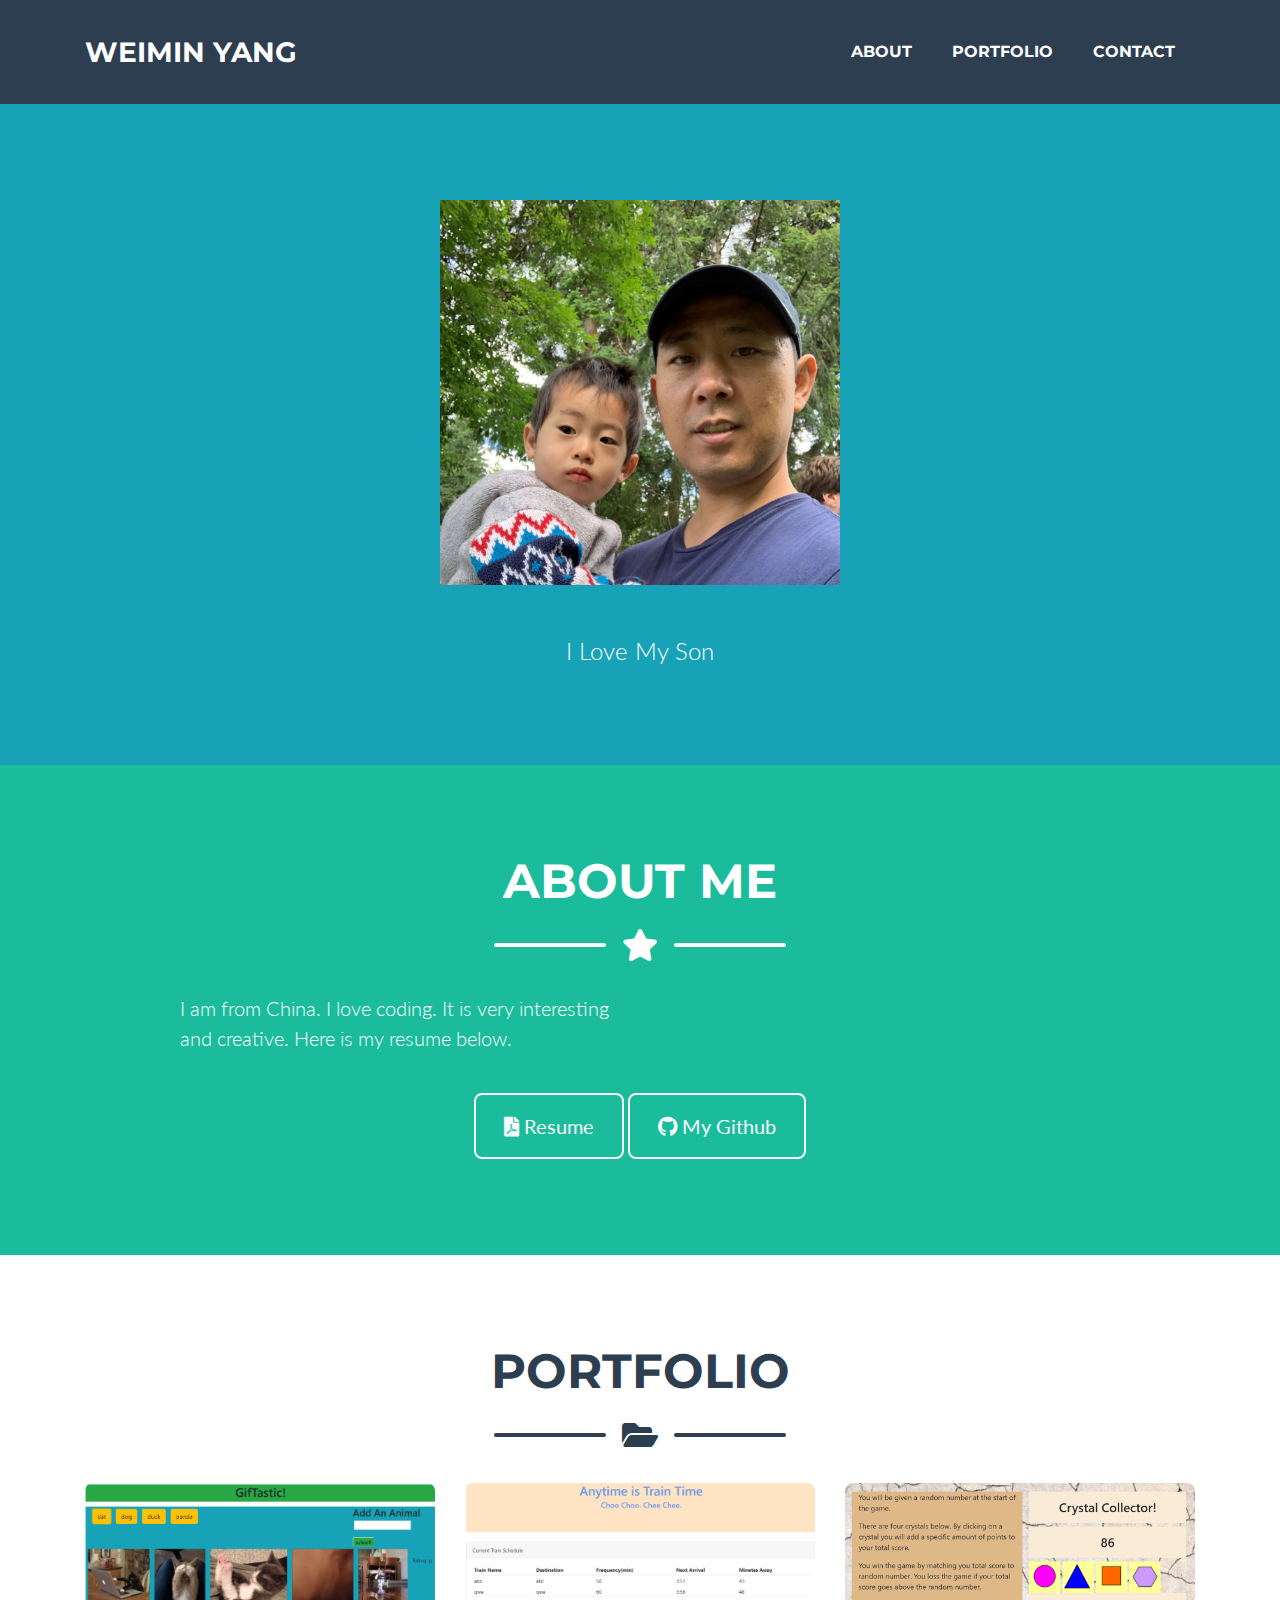
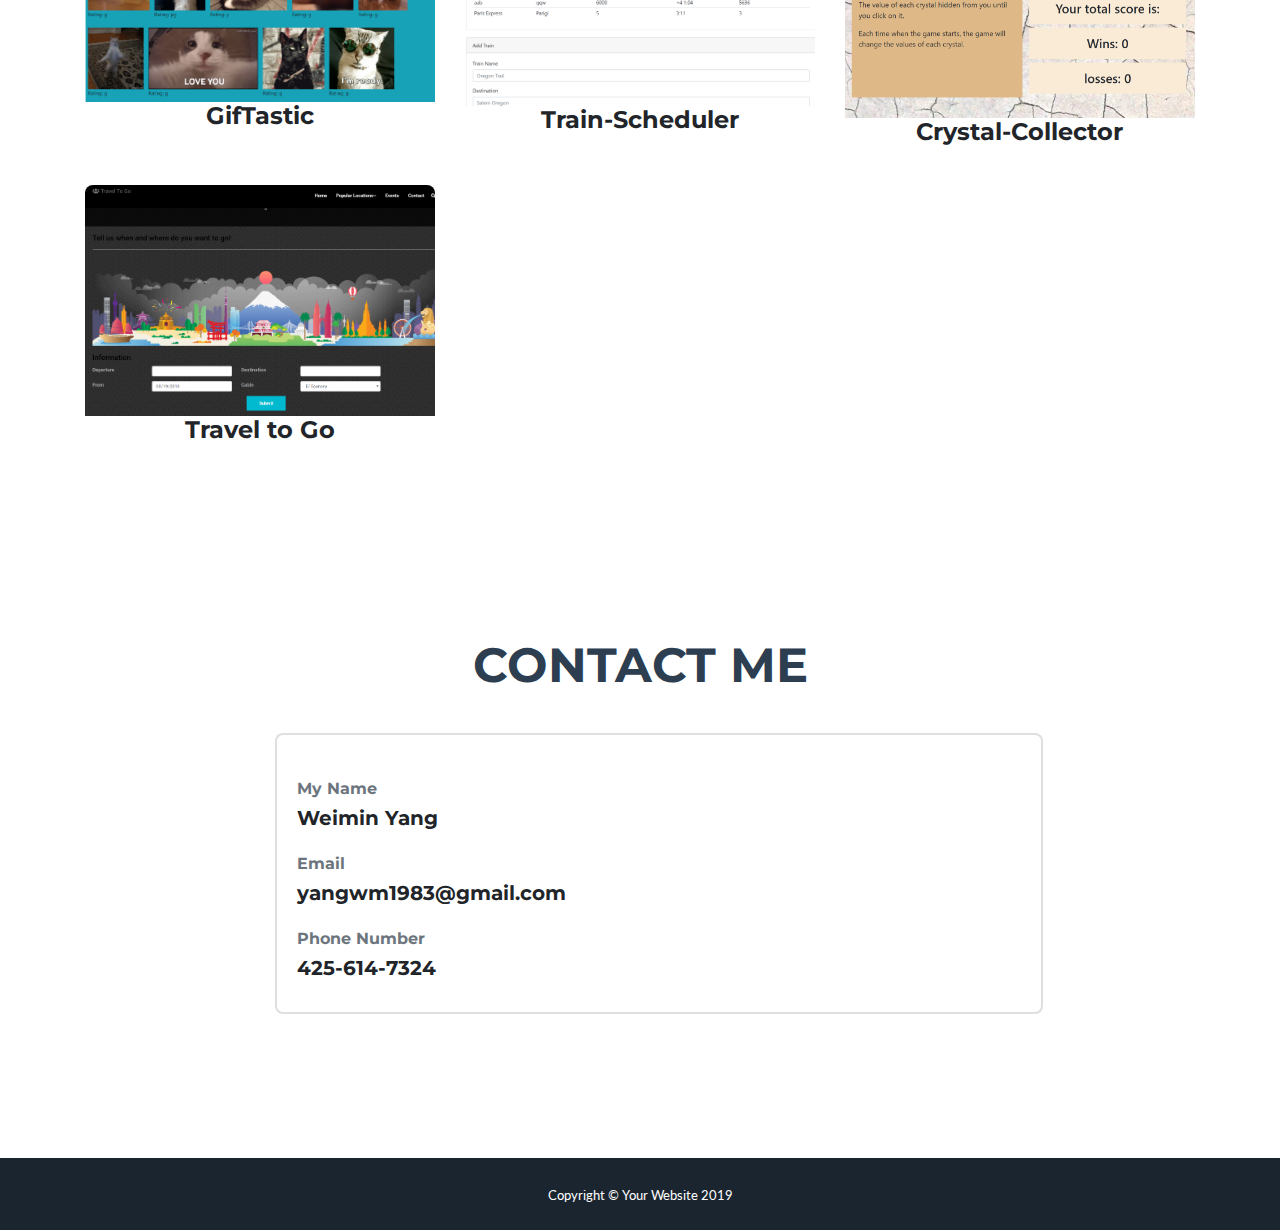
==== commit 35c8f828: "add github" ====
--- a/index.html
+++ b/index.html
@@ -18,6 +18,7 @@
   <!-- Theme CSS -->
   <link href="css/freelancer.min.css" rel="stylesheet">
   <link href="vendor/fontawesome-free/css/style.css" rel="stylesheet" type="text/css">
+  
 
 </head>
 
@@ -93,8 +94,12 @@
         <!-- About Section Button -->
         <div class="text-center mt-4">
           <a class="btn btn-xl btn-outline-light" href="https://drive.google.com/file/d/1mh7RZ_GgQ2JILqk4a_CryeYDwgzAcZ34/view?usp=sharing">
-            <i class="fas fa-download mr-2"></i>
+            <i class="fas fa-file-pdf"></i>
             Resume
+          </a>
+          <a class="btn btn-xl btn-outline-light" href="https://github.com/weiminyang">
+            <i class="fab fa-github"></i>
+            My Github
           </a>
         </div>
    
@@ -112,7 +117,7 @@
       <div class="divider-custom">
         <div class="divider-custom-line"></div>
         <div class="divider-custom-icon">
-          <i class="fas fa-star"></i>
+          <i class="fas fa-folder-open"></i>
         </div>
         <div class="divider-custom-line"></div>
       </div>
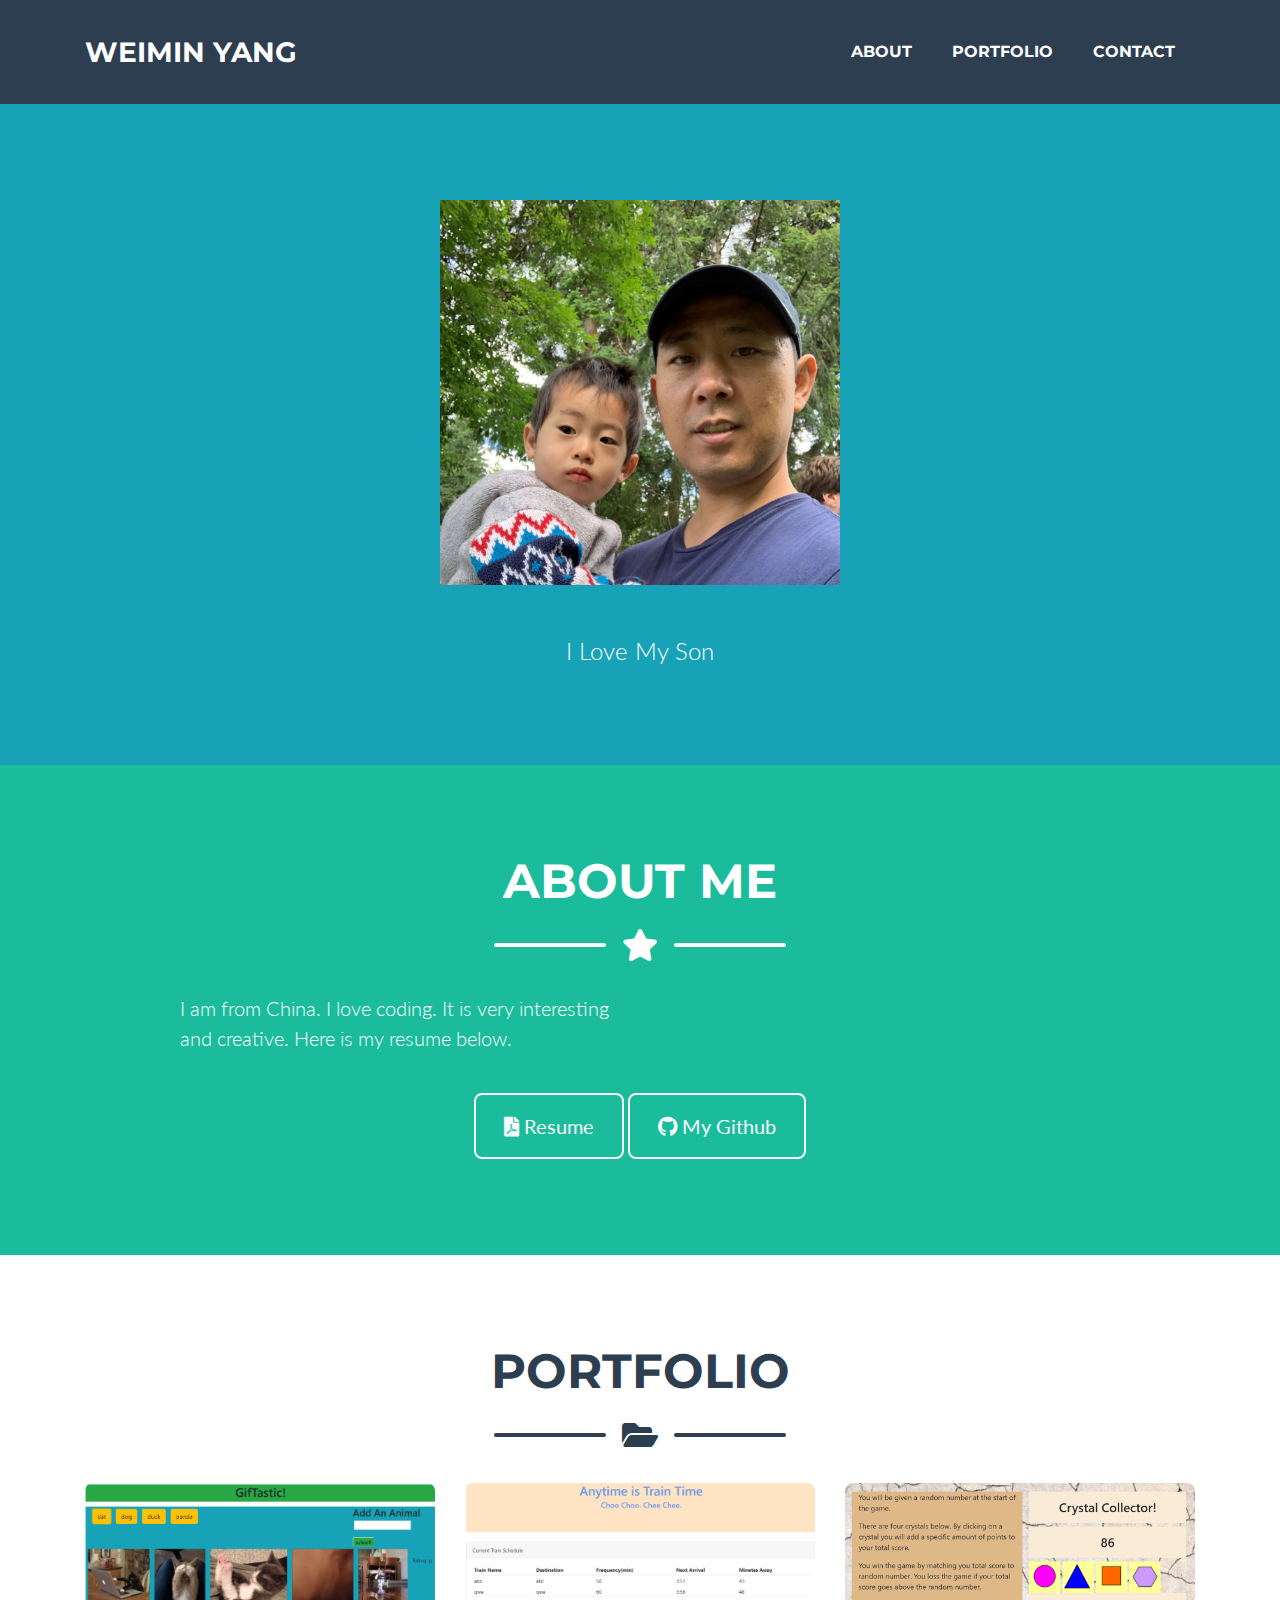
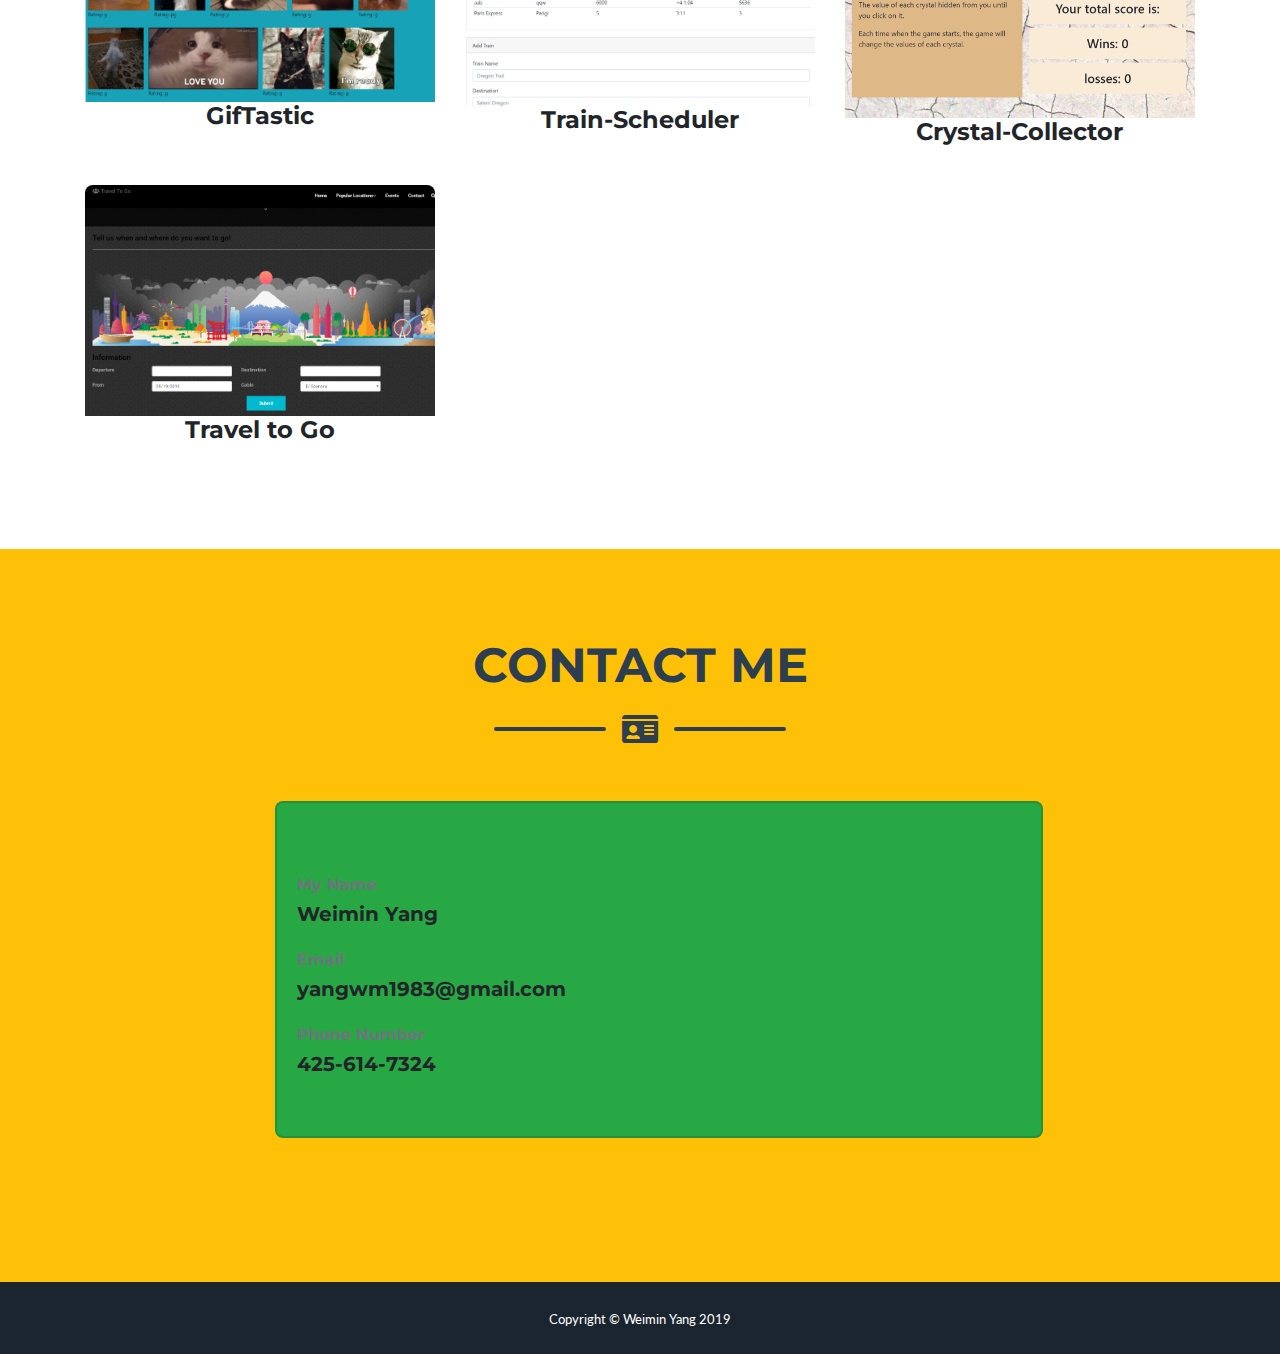
==== commit 46019569: "color" ====
--- a/index.html
+++ b/index.html
@@ -8,7 +8,7 @@
   <meta name="description" content="">
   <meta name="author" content="">
 
-  <title>Freelancer - Start Bootstrap Theme</title>
+  <title>Weimin portfolio</title>
 
   <!-- Custom fonts for this theme -->
   <link href="vendor/fontawesome-free/css/all.min.css" rel="stylesheet" type="text/css">
@@ -200,7 +200,7 @@
  
 
   <!-- Contact Section -->
-  <section class="page-section" id="contact">
+  <section class="page-section bg-warning" id="contact">
     <div class="container">
 
       <!-- Contact Section Heading -->
@@ -209,10 +209,19 @@
     
 
       <!-- Contact Section Form -->
+      <div class="divider-custom">
+          <div class="divider-custom-line"></div>
+          <div class="divider-custom-icon">
+              <i class="fas fa-id-card"></i>
+          </div>
+          <div class="divider-custom-line"></div>
+        </div>
+
+
       <div class="row my-5">
         <div class="col-lg-8 mx-auto">
-            <div class="card" style="width: 48rem;">
-                <div class="card-body">
+            <div class="card bg-success" style="width: 48rem;">
+                <div class="card-body py-5">
                   <h6 class="card-subtitle mb-2 mt-4 text-muted">My Name</h6>
                   <h5 class="card-title">Weimin Yang</h5>
                   <h6 class="card-subtitle mb-2 mt-4 text-muted">Email</h6>
@@ -234,7 +243,7 @@
   <!-- Copyright Section -->
   <section class="copyright py-4 text-center text-white">
     <div class="container">
-      <small>Copyright &copy; Your Website 2019</small>
+      <small>Copyright &copy; Weimin Yang 2019</small>
     </div>
   </section>
 
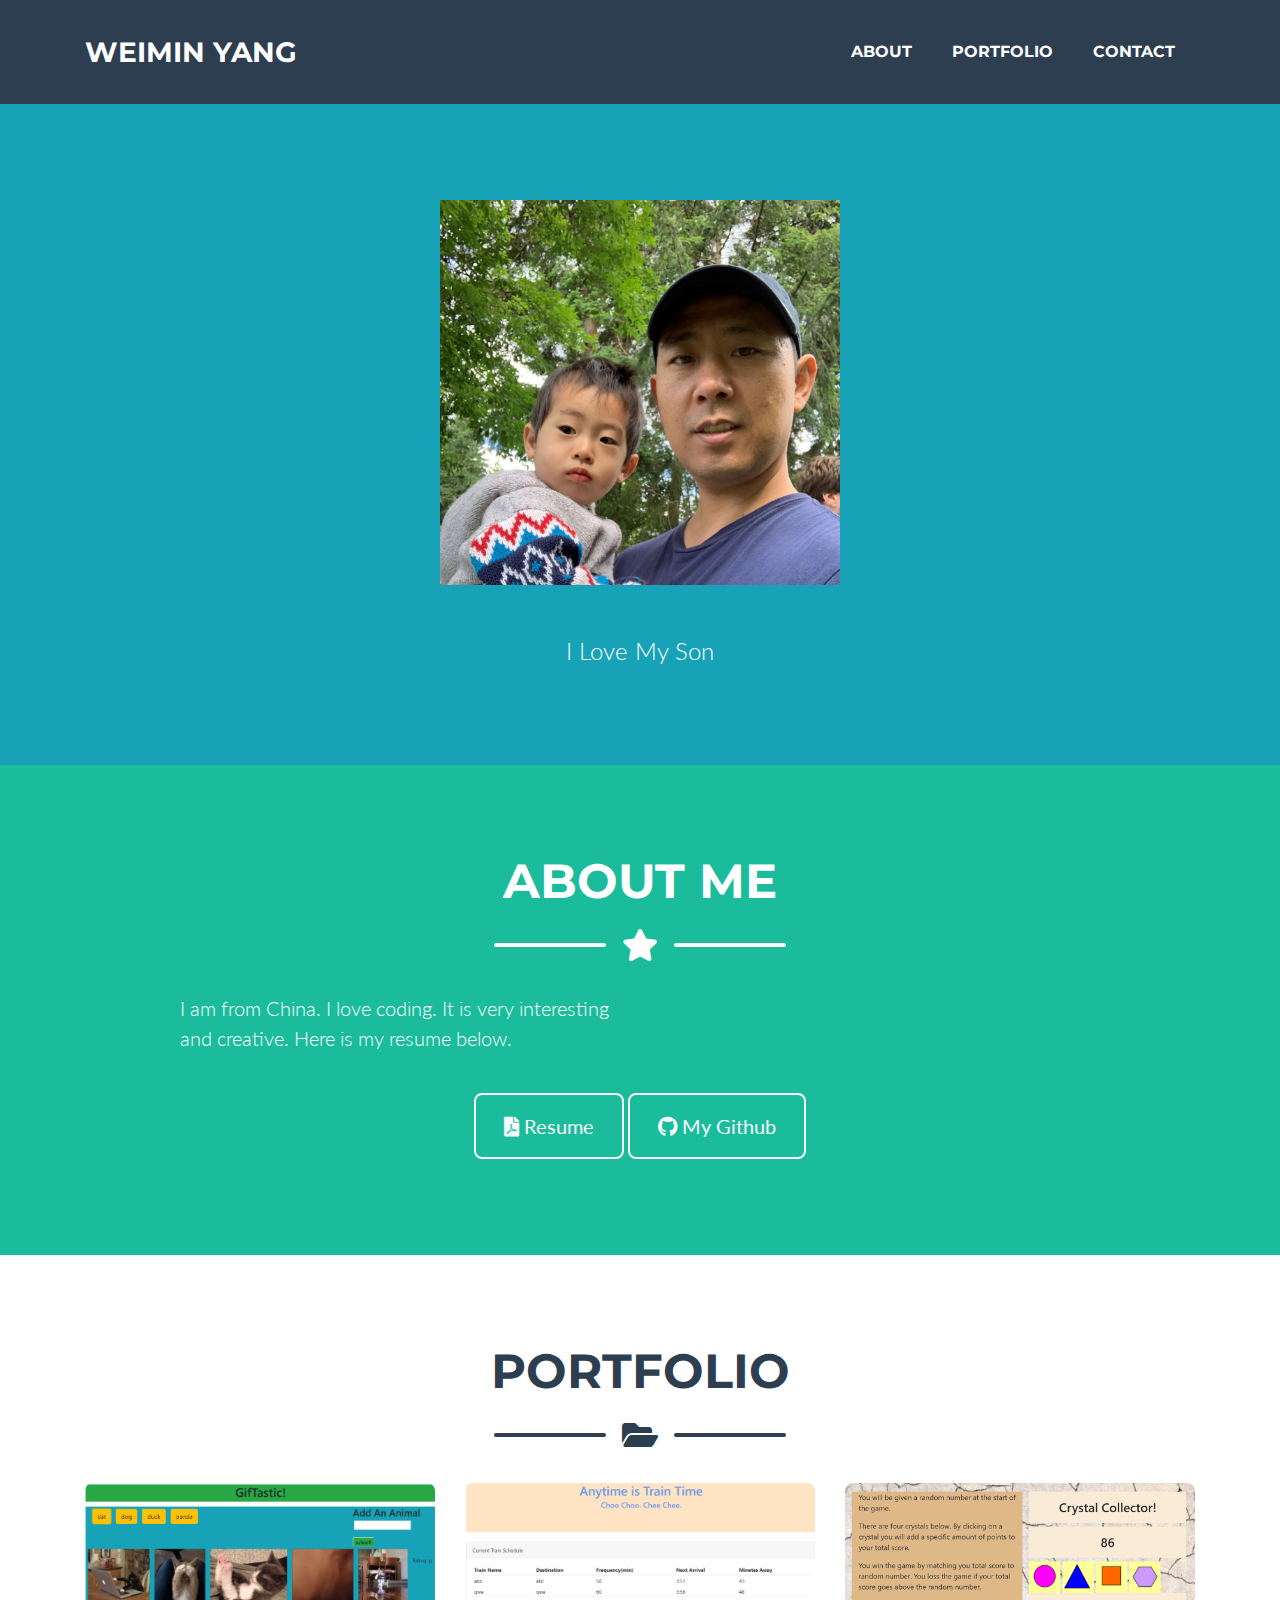
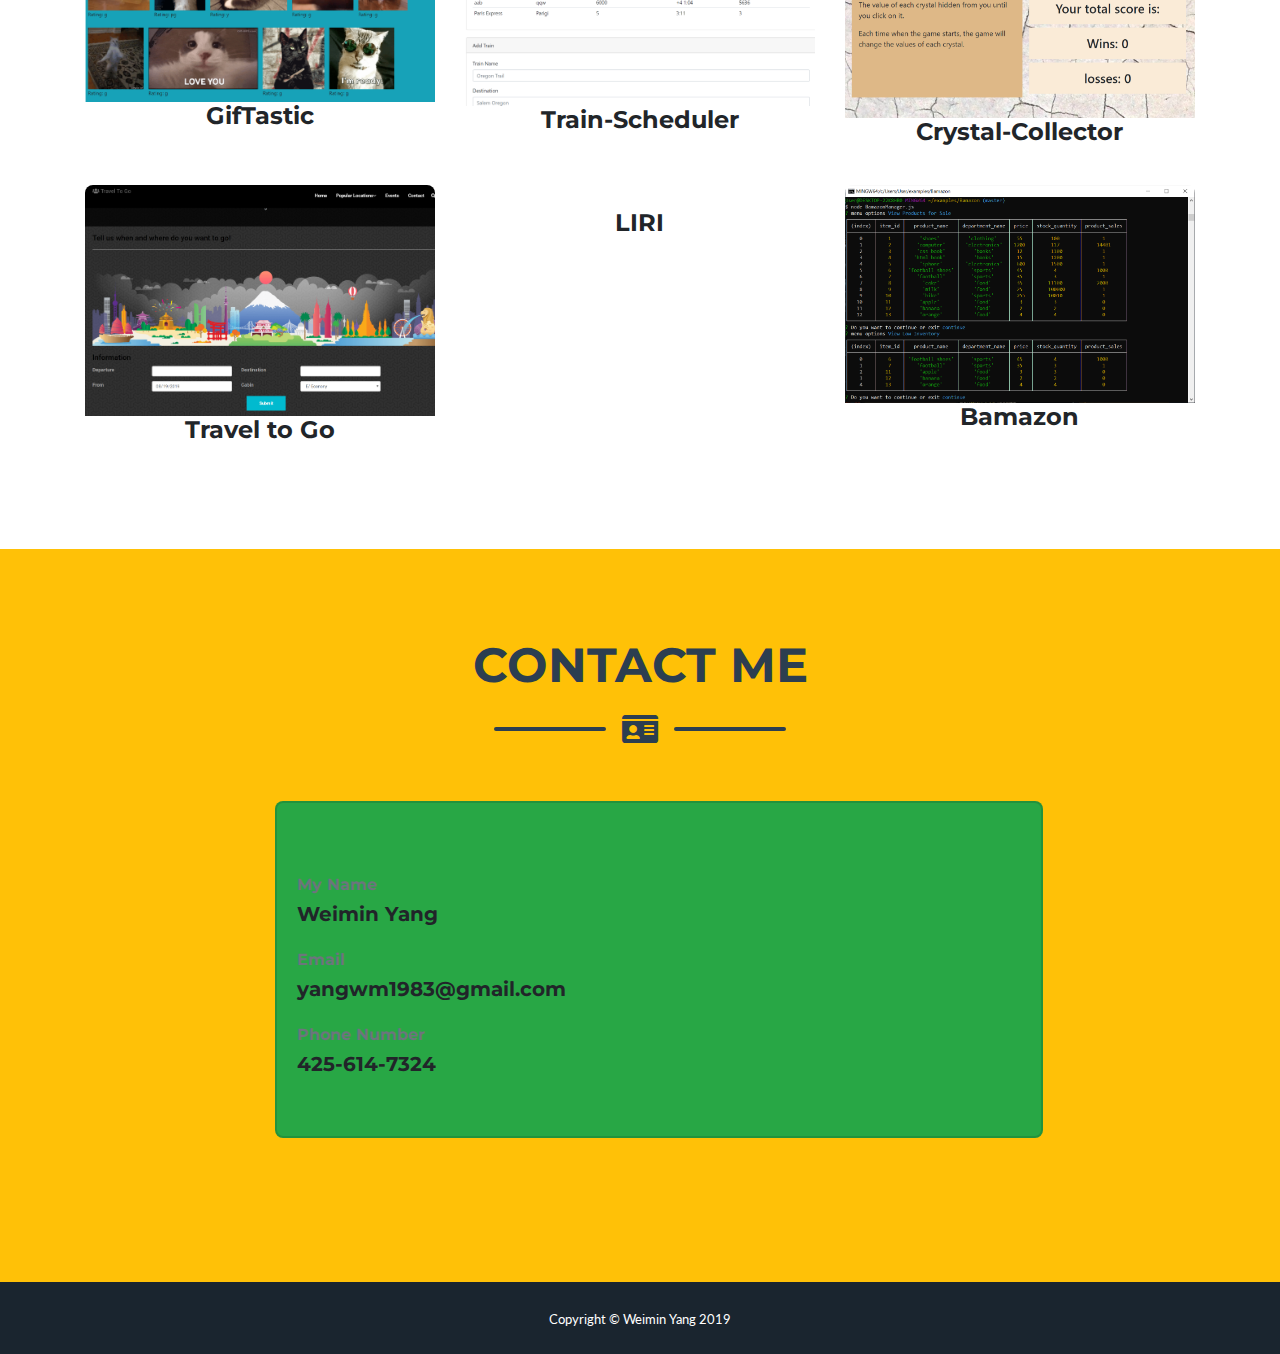
==== commit 2baf50b5: "bamazon" ====
--- a/index.html
+++ b/index.html
@@ -63,6 +63,7 @@
     </div>
   </header>
 
+  
  <!-- About Section -->
  <section class="page-section bg-primary text-white mb-0" id="about">
     <div class="container">
@@ -188,6 +189,38 @@
                 </div>
             </div>
           </div>
+
+        <!-- Portfolio Item 5 -->
+        <div class="col-md-6 col-lg-4">
+            <div class="portfolio-item mx-auto" data-toggle="modal" data-target="#portfolioModal5">
+              <div class="portfolio-item-caption d-flex align-items-center justify-content-center h-100 w-100">
+                <div class="portfolio-item-caption-content text-center text-white">
+                  <i class="fas fa-plus fa-3x"></i>
+                </div>
+              </div>
+              <img class="img-fluid" src="img/portfolio/LIRI.png" alt="">
+              <div class="ml-auto text-center">
+                  <h4 class="font-weight-bold ">LIRI</h4>
+                 
+                </div>
+            </div>
+          </div>
+
+          <!-- Portfolio Item 6 -->
+        <div class="col-md-6 col-lg-4">
+          <div class="portfolio-item mx-auto" data-toggle="modal" data-target="#portfolioModal6">
+            <div class="portfolio-item-caption d-flex align-items-center justify-content-center h-100 w-100">
+              <div class="portfolio-item-caption-content text-center text-white">
+                <i class="fas fa-plus fa-3x"></i>
+              </div>
+            </div>
+            <img class="img-fluid" src="img/portfolio/bamazon.png" alt="">
+            <div class="ml-auto text-center">
+                <h4 class="font-weight-bold ">Bamazon</h4>
+               
+              </div>
+          </div>
+        </div>
 
         
 
@@ -458,7 +491,7 @@
             <div class="row justify-content-center">
               <div class="col-lg-8">
                 <!-- Portfolio Modal - Title -->
-                <h2 class="portfolio-modal-title text-secondary text-uppercase mb-0">Locked Safe</h2>
+                <h2 class="portfolio-modal-title text-secondary text-uppercase mb-0">LIRI</h2>
                 <!-- Icon Divider -->
                 <div class="divider-custom">
                   <div class="divider-custom-line"></div>
@@ -468,9 +501,17 @@
                   <div class="divider-custom-line"></div>
                 </div>
                 <!-- Portfolio Modal - Image -->
-                <img class="img-fluid rounded mb-5" src="img/portfolio/safe.png" alt="">
+                <img class="img-fluid rounded mb-5" src="img/portfolio/LIRI.png" alt="">
                 <!-- Portfolio Modal - Text -->
-                <p class="mb-5">Lorem ipsum dolor sit amet, consectetur adipisicing elit. Mollitia neque assumenda ipsam nihil, molestias magnam, recusandae quos quis inventore quisquam velit asperiores, vitae? Reprehenderit soluta, eos quod consequuntur itaque. Nam.</p>
+                <p class="mb-5">This App is for search concerts, songs, movies by a command line  interface. This App use node.js and some npm APIs, like axios, dotenv, fs, moment, spotify.It uses module exports to transfer object between .js files.</p>
+                <button class="btn btn-primary" onclick="window.location.href = 'https://github.com/weiminyang/liri-node-app';" href="https://felix911104.github.io/3-players/" data-dismiss="modal2">
+                  
+                  Try It
+                </button>
+                <button class="btn btn-primary" onclick="window.location.href = 'https://github.com/weiminyang/liri-node-app';" href="https://github.com/felix911104/3-players" data-dismiss="modal2">
+                  
+                  Go To Github
+                </button>
                 <button class="btn btn-primary" href="#" data-dismiss="modal">
                   <i class="fas fa-times fa-fw"></i>
                   Close Window
@@ -497,7 +538,7 @@
             <div class="row justify-content-center">
               <div class="col-lg-8">
                 <!-- Portfolio Modal - Title -->
-                <h2 class="portfolio-modal-title text-secondary text-uppercase mb-0">Submarine</h2>
+                <h2 class="portfolio-modal-title text-secondary text-uppercase mb-0">Bamazon</h2>
                 <!-- Icon Divider -->
                 <div class="divider-custom">
                   <div class="divider-custom-line"></div>
@@ -507,9 +548,17 @@
                   <div class="divider-custom-line"></div>
                 </div>
                 <!-- Portfolio Modal - Image -->
-                <img class="img-fluid rounded mb-5" src="img/portfolio/submarine.png" alt="">
+                <img class="img-fluid rounded mb-5" src="img/portfolio/bamazon.png" alt="">
                 <!-- Portfolio Modal - Text -->
-                <p class="mb-5">Lorem ipsum dolor sit amet, consectetur adipisicing elit. Mollitia neque assumenda ipsam nihil, molestias magnam, recusandae quos quis inventore quisquam velit asperiores, vitae? Reprehenderit soluta, eos quod consequuntur itaque. Nam.</p>
+                <p class="mb-5">This an Amazon-like storefront app.</p>
+                <button class="btn btn-primary" onclick="window.location.href = 'https://github.com/weiminyang/Bamazon';" href="https://felix911104.github.io/3-players/" data-dismiss="modal2">
+                  
+                  Try It
+                </button>
+                <button class="btn btn-primary" onclick="window.location.href = 'https://github.com/weiminyang/Bamazon';" href="https://github.com/felix911104/3-players" data-dismiss="modal2">
+                  
+                  Go To Github
+                </button>
                 <button class="btn btn-primary" href="#" data-dismiss="modal">
                   <i class="fas fa-times fa-fw"></i>
                   Close Window
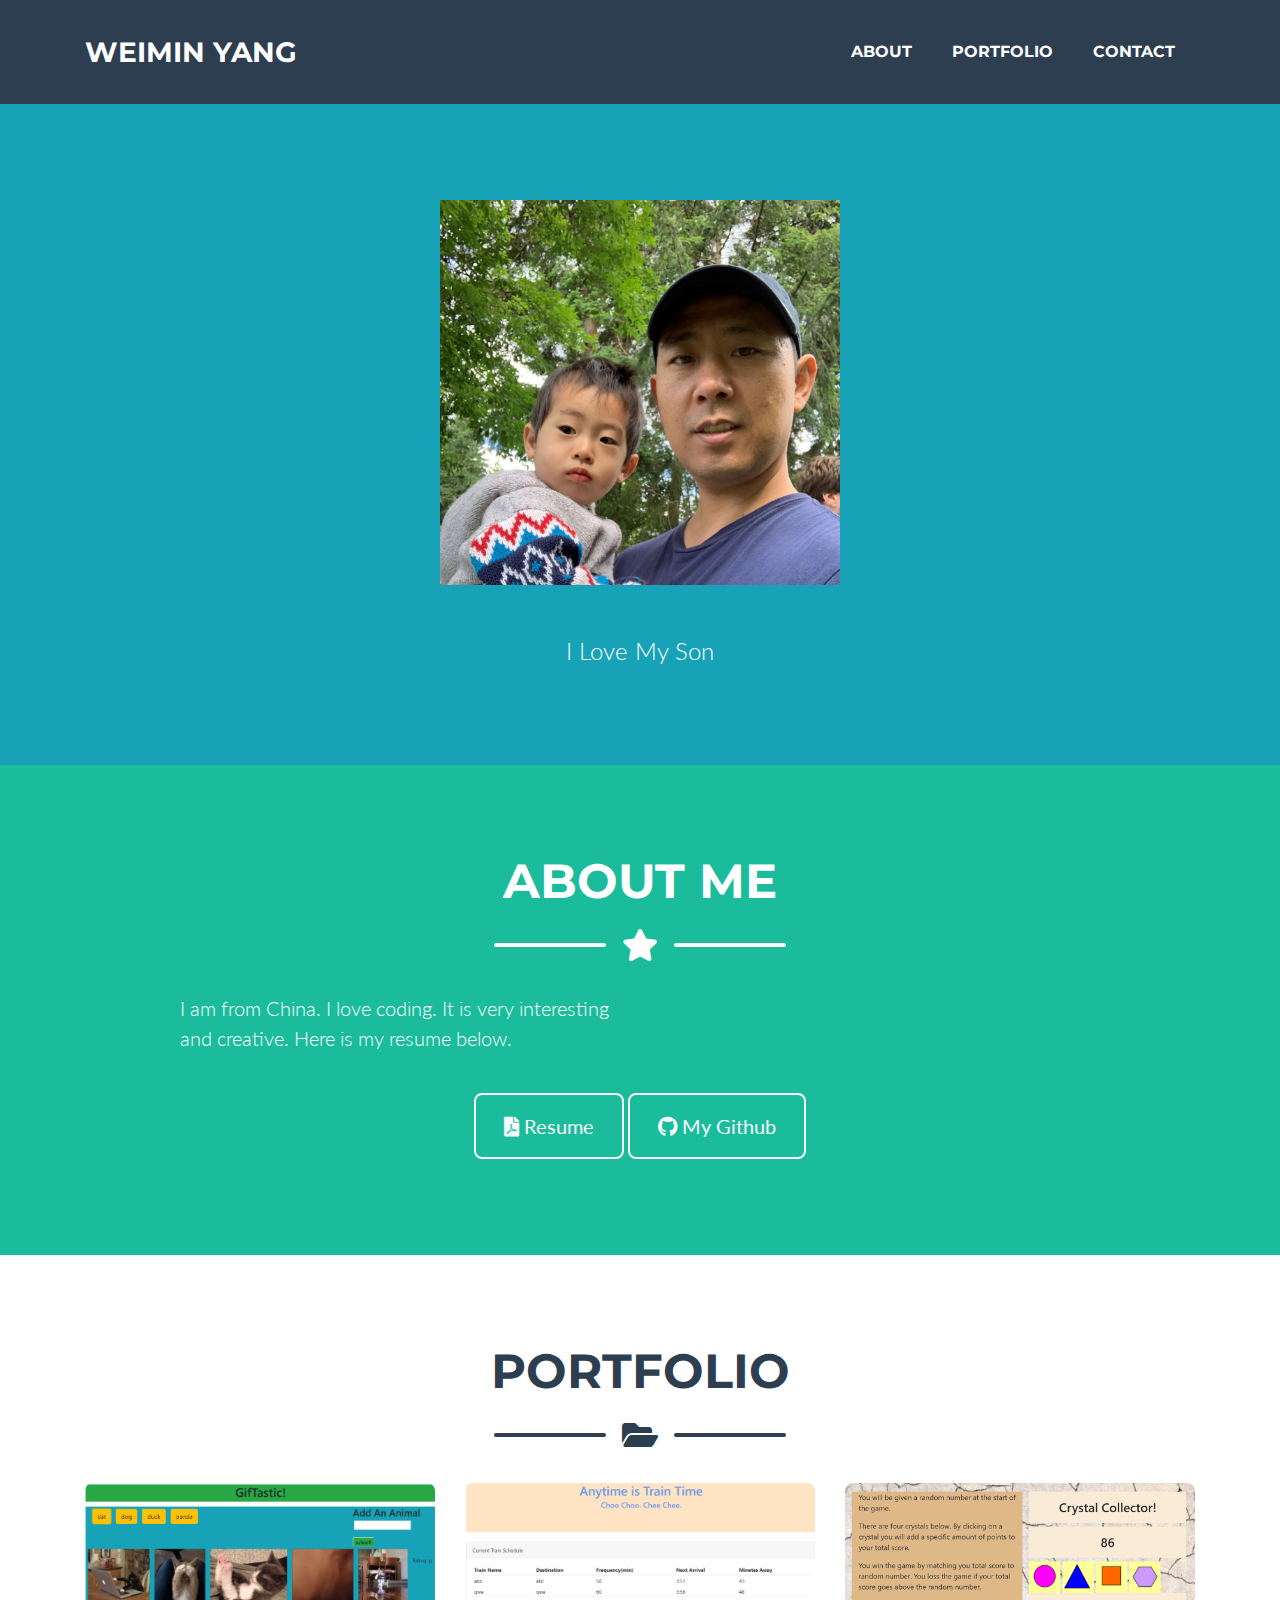
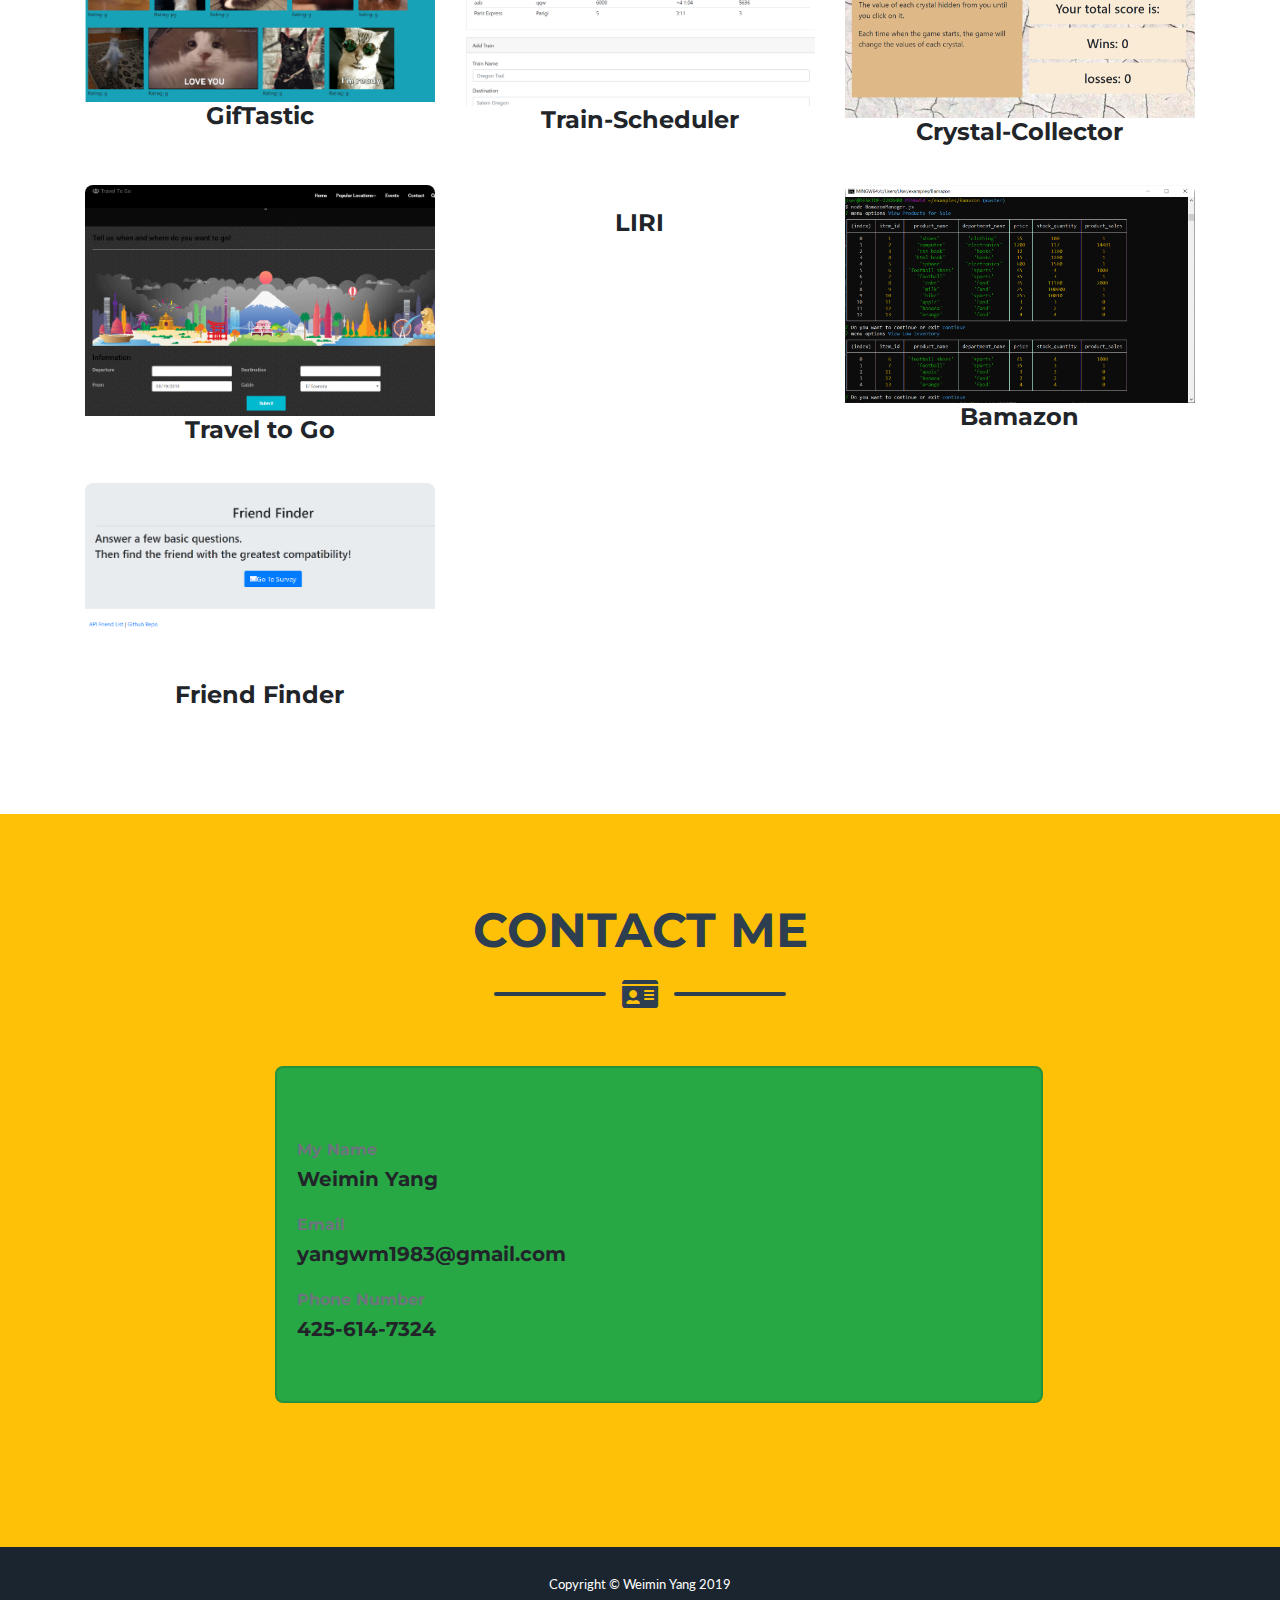
==== commit eceea3f6: "friend finder" ====
--- a/index.html
+++ b/index.html
@@ -222,6 +222,22 @@
           </div>
         </div>
 
+          <!-- Portfolio Item 7 -->
+        <div class="col-md-6 col-lg-4">
+          <div class="portfolio-item mx-auto" data-toggle="modal" data-target="#portfolioModal7">
+            <div class="portfolio-item-caption d-flex align-items-center justify-content-center h-100 w-100">
+              <div class="portfolio-item-caption-content text-center text-white">
+                <i class="fas fa-plus fa-3x"></i>
+              </div>
+            </div>
+            <img class="img-fluid" src="img/portfolio/friendfinder.png " alt="">
+            <div class="ml-auto text-center">
+                <h4 class="font-weight-bold ">Friend Finder</h4>
+               
+              </div>
+          </div>
+        </div>
+
         
 
       </div>
@@ -571,6 +587,53 @@
     </div>
   </div>
 
+  <!-- Portfolio Modal 7 -->
+  <div class="portfolio-modal modal fade" id="portfolioModal7" tabindex="-1" role="dialog" aria-labelledby="portfolioModal7Label" aria-hidden="true">
+    <div class="modal-dialog modal-xl" role="document">
+      <div class="modal-content">
+        <button type="button" class="close" data-dismiss="modal" aria-label="Close">
+          <span aria-hidden="true">
+            <i class="fas fa-times"></i>
+          </span>
+        </button>
+        <div class="modal-body text-center">
+          <div class="container">
+            <div class="row justify-content-center">
+              <div class="col-lg-8">
+                <!-- Portfolio Modal - Title -->
+                <h2 class="portfolio-modal-title text-secondary text-uppercase mb-0">Friend Finder</h2>
+                <!-- Icon Divider -->
+                <div class="divider-custom">
+                  <div class="divider-custom-line"></div>
+                  <div class="divider-custom-icon">
+                    <i class="fas fa-star"></i>
+                  </div>
+                  <div class="divider-custom-line"></div>
+                </div>
+                <!-- Portfolio Modal - Image -->
+                <img class="img-fluid rounded mb-5" src="img/portfolio/friendfinder.png" alt="">
+                <!-- Portfolio Modal - Text -->
+                <p class="mb-5">Friend Finder implements friend matching based on the user's responses to a ten question survey. The user responds to questions with values from 1 (Strongly Disagree) to 5 (Strongly Agree). When the survey is submitted, an existing user record closest to the current user's responses is found and returned. </p>
+                <button class="btn btn-primary" onclick="window.location.href = 'https://weiminff.herokuapp.com/';" href="https://felix911104.github.io/3-players/" data-dismiss="modal2">
+                  
+                  Try It
+                </button>
+                <button class="btn btn-primary" onclick="window.location.href = 'https://github.com/weiminyang/FriendFinder';" href="https://github.com/felix911104/3-players" data-dismiss="modal2">
+                  
+                  Go To Github
+                </button>
+                <button class="btn btn-primary" href="#" data-dismiss="modal">
+                  <i class="fas fa-times fa-fw"></i>
+                  Close Window
+                </button>
+              </div>
+            </div>
+          </div>
+        </div>
+      </div>
+    </div>
+  </div>
+
   <!-- Bootstrap core JavaScript -->
   <script src="vendor/jquery/jquery.min.js"></script>
   <script src="vendor/bootstrap/js/bootstrap.bundle.min.js"></script>
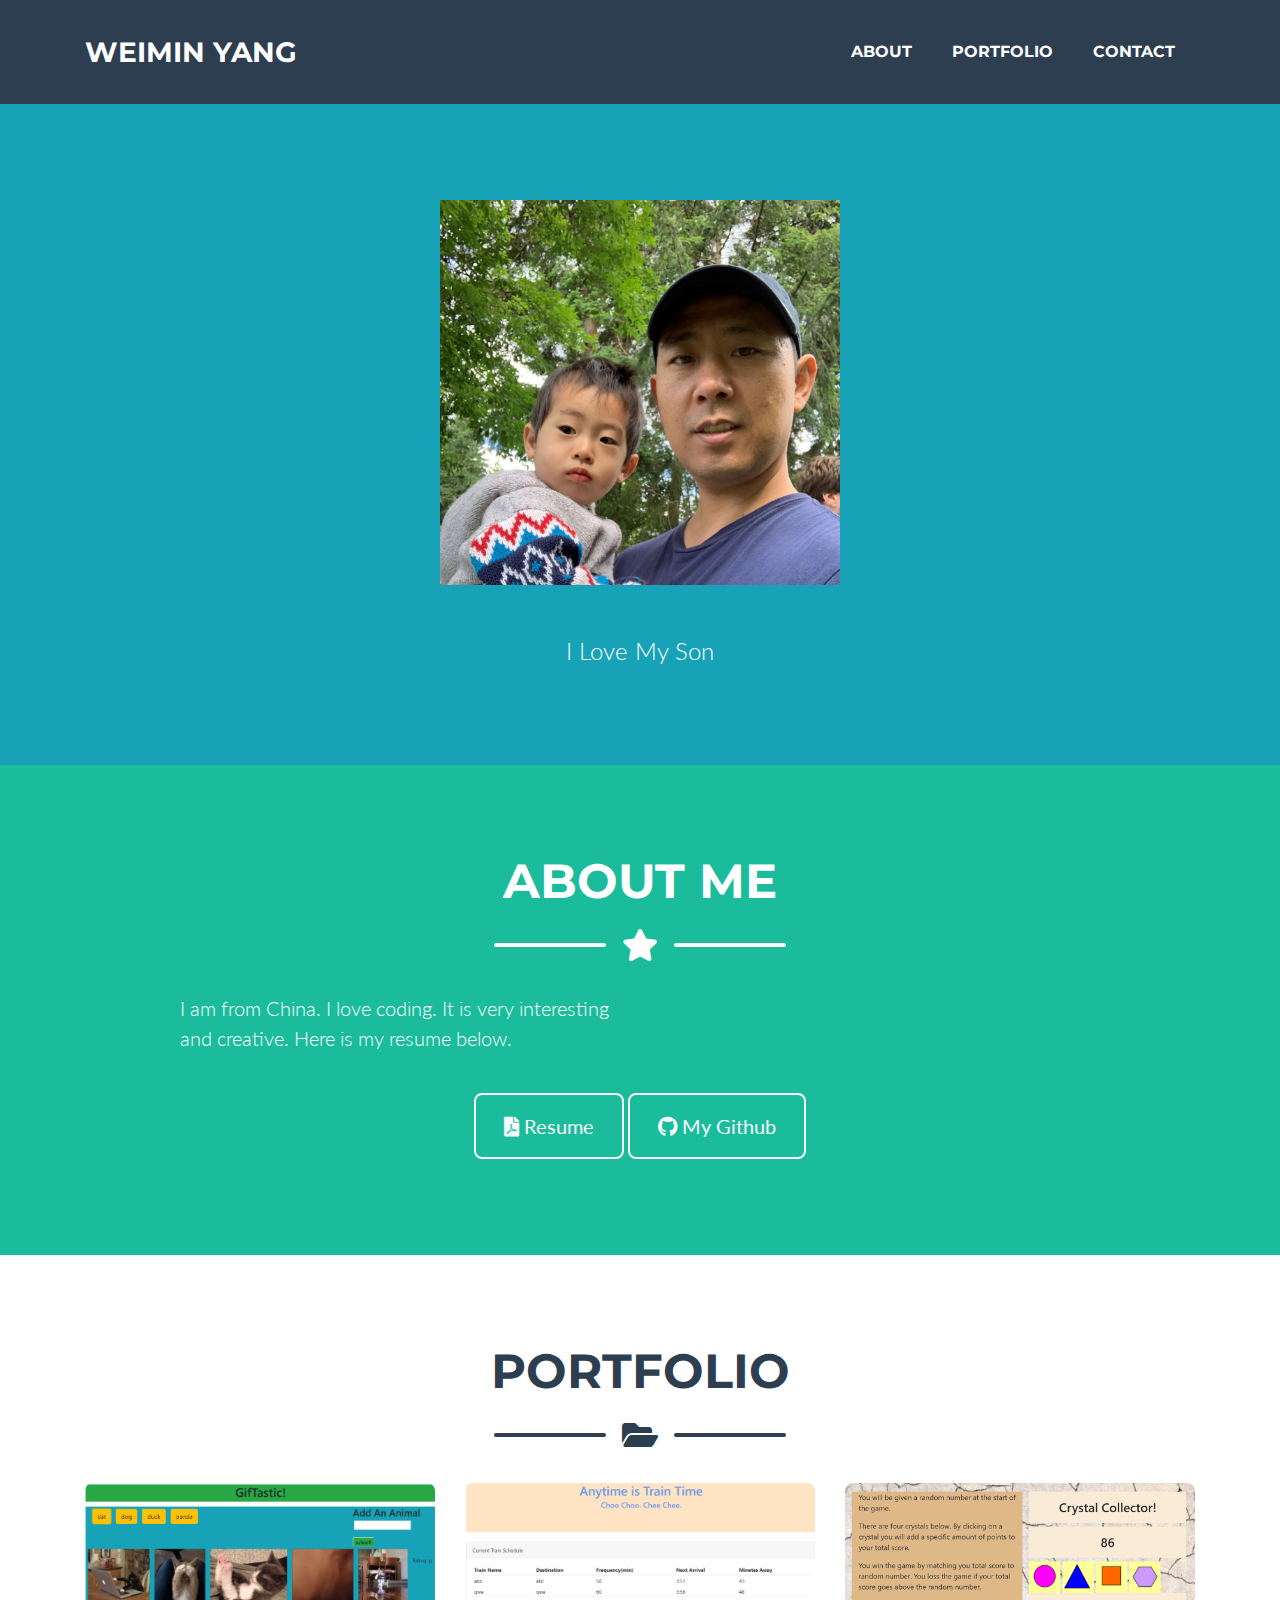
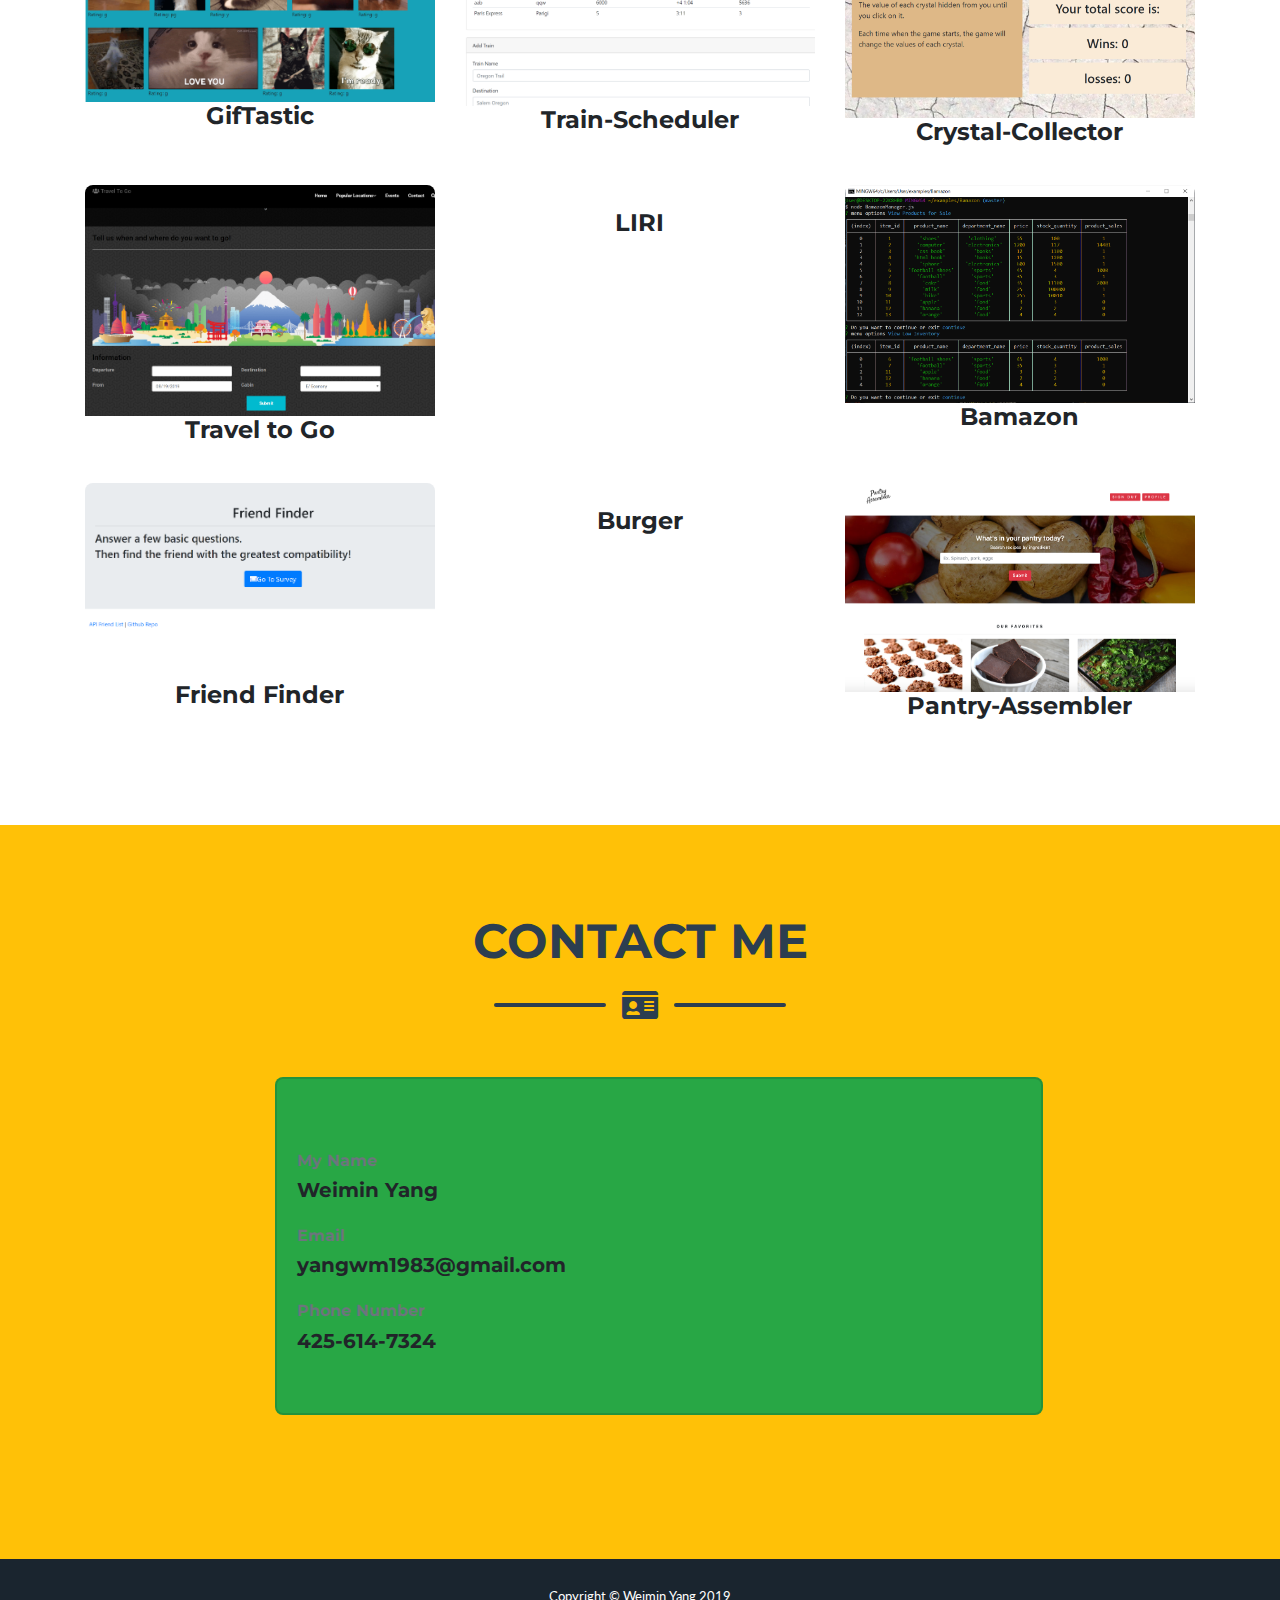
==== commit 680fb6b5: "add project2 pantry-assembler" ====
--- a/index.html
+++ b/index.html
@@ -13,12 +13,13 @@
   <!-- Custom fonts for this theme -->
   <link href="vendor/fontawesome-free/css/all.min.css" rel="stylesheet" type="text/css">
   <link href="https://fonts.googleapis.com/css?family=Montserrat:400,700" rel="stylesheet" type="text/css">
-  <link href="https://fonts.googleapis.com/css?family=Lato:400,700,400italic,700italic" rel="stylesheet" type="text/css">
+  <link href="https://fonts.googleapis.com/css?family=Lato:400,700,400italic,700italic" rel="stylesheet"
+    type="text/css">
 
   <!-- Theme CSS -->
   <link href="css/freelancer.min.css" rel="stylesheet">
   <link href="vendor/fontawesome-free/css/style.css" rel="stylesheet" type="text/css">
-  
+
 
 </head>
 
@@ -28,7 +29,9 @@
   <nav class="navbar navbar-expand-lg bg-secondary text-uppercase fixed-top" id="mainNav">
     <div class="container">
       <a class="navbar-brand js-scroll-trigger" href="#page-top">Weimin Yang</a>
-      <button class="navbar-toggler navbar-toggler-right text-uppercase font-weight-bold bg-primary text-white rounded" type="button" data-toggle="collapse" data-target="#navbarResponsive" aria-controls="navbarResponsive" aria-expanded="false" aria-label="Toggle navigation">
+      <button class="navbar-toggler navbar-toggler-right text-uppercase font-weight-bold bg-primary text-white rounded"
+        type="button" data-toggle="collapse" data-target="#navbarResponsive" aria-controls="navbarResponsive"
+        aria-expanded="false" aria-label="Toggle navigation">
         Menu
         <i class="fas fa-bars"></i>
       </button>
@@ -55,7 +58,7 @@
       <!-- Masthead Avatar Image -->
       <img class="masthead-avatar mb-5" src="img/portfolio/WeChat.jpg" alt="">
 
-    
+
 
       <!-- Masthead Subheading -->
       <p class="masthead-subheading font-weight-light mb-0">I Love My Son</p>
@@ -63,47 +66,49 @@
     </div>
   </header>
 
-  
- <!-- About Section -->
- <section class="page-section bg-primary text-white mb-0" id="about">
+
+  <!-- About Section -->
+  <section class="page-section bg-primary text-white mb-0" id="about">
     <div class="container">
-      
-
-      
-        <!-- About Section Heading -->
-        <h2 class="page-section-heading text-center text-uppercase text-white">About Me</h2>
-
-        <!-- Icon Divider -->
-        <div class="divider-custom divider-light">
-          <div class="divider-custom-line"></div>
-          <div class="divider-custom-icon">
-            <i class="fas fa-star"></i>
-          </div>
-          <div class="divider-custom-line"></div>
-        </div>
-
-        <!-- About Section Content -->
-        <div class="row">
-          <div class="col-lg-5 ml-auto">
-            <p class="lead">I am from China.  I love coding.  It is very interesting and creative.  Here is my resume below.</p>
-          </div>
-          <div class="col-lg-5 mr-auto">
-            <p class="lead"></p>
-          </div>
-        </div>
-
-        <!-- About Section Button -->
-        <div class="text-center mt-4">
-          <a class="btn btn-xl btn-outline-light" href="https://drive.google.com/file/d/1mh7RZ_GgQ2JILqk4a_CryeYDwgzAcZ34/view?usp=sharing">
-            <i class="fas fa-file-pdf"></i>
-            Resume
-          </a>
-          <a class="btn btn-xl btn-outline-light" href="https://github.com/weiminyang">
-            <i class="fab fa-github"></i>
-            My Github
-          </a>
-        </div>
-   
+
+
+
+      <!-- About Section Heading -->
+      <h2 class="page-section-heading text-center text-uppercase text-white">About Me</h2>
+
+      <!-- Icon Divider -->
+      <div class="divider-custom divider-light">
+        <div class="divider-custom-line"></div>
+        <div class="divider-custom-icon">
+          <i class="fas fa-star"></i>
+        </div>
+        <div class="divider-custom-line"></div>
+      </div>
+
+      <!-- About Section Content -->
+      <div class="row">
+        <div class="col-lg-5 ml-auto">
+          <p class="lead">I am from China. I love coding. It is very interesting and creative. Here is my resume below.
+          </p>
+        </div>
+        <div class="col-lg-5 mr-auto">
+          <p class="lead"></p>
+        </div>
+      </div>
+
+      <!-- About Section Button -->
+      <div class="text-center mt-4">
+        <a class="btn btn-xl btn-outline-light"
+          href="https://drive.google.com/file/d/1mh7RZ_GgQ2JILqk4a_CryeYDwgzAcZ34/view?usp=sharing">
+          <i class="fas fa-file-pdf"></i>
+          Resume
+        </a>
+        <a class="btn btn-xl btn-outline-light" href="https://github.com/weiminyang">
+          <i class="fab fa-github"></i>
+          My Github
+        </a>
+      </div>
+
     </div>
   </section>
 
@@ -137,7 +142,7 @@
             <img class="img-fluid" src="img/portfolio/giftastic.png" alt="">
             <div class="ml-auto text-center">
               <h4 class="font-weight-bold ">GifTastic</h4>
-             
+
             </div>
           </div>
         </div>
@@ -152,9 +157,9 @@
             </div>
             <img class="img-fluid" src="img/portfolio/trainscheduler.png" alt="">
             <div class="ml-auto text-center">
-                <h4 class="font-weight-bold ">Train-Scheduler</h4>
-               
-              </div>
+              <h4 class="font-weight-bold ">Train-Scheduler</h4>
+
+            </div>
           </div>
         </div>
 
@@ -168,45 +173,45 @@
             </div>
             <img class="img-fluid" src="img/portfolio/crystal.png" alt="">
             <div class="ml-auto text-center">
-                <h4 class="font-weight-bold ">Crystal-Collector</h4>
-               
-              </div>
+              <h4 class="font-weight-bold ">Crystal-Collector</h4>
+
+            </div>
           </div>
         </div>
 
         <!-- Portfolio Item 4 -->
         <div class="col-md-6 col-lg-4">
-            <div class="portfolio-item mx-auto" data-toggle="modal" data-target="#portfolioModal4">
-              <div class="portfolio-item-caption d-flex align-items-center justify-content-center h-100 w-100">
-                <div class="portfolio-item-caption-content text-center text-white">
-                  <i class="fas fa-plus fa-3x"></i>
-                </div>
-              </div>
-              <img class="img-fluid" src="img/portfolio/travel.png" alt="">
-              <div class="ml-auto text-center">
-                  <h4 class="font-weight-bold ">Travel to Go</h4>
-                 
-                </div>
-            </div>
-          </div>
+          <div class="portfolio-item mx-auto" data-toggle="modal" data-target="#portfolioModal4">
+            <div class="portfolio-item-caption d-flex align-items-center justify-content-center h-100 w-100">
+              <div class="portfolio-item-caption-content text-center text-white">
+                <i class="fas fa-plus fa-3x"></i>
+              </div>
+            </div>
+            <img class="img-fluid" src="img/portfolio/travel.png" alt="">
+            <div class="ml-auto text-center">
+              <h4 class="font-weight-bold ">Travel to Go</h4>
+
+            </div>
+          </div>
+        </div>
 
         <!-- Portfolio Item 5 -->
         <div class="col-md-6 col-lg-4">
-            <div class="portfolio-item mx-auto" data-toggle="modal" data-target="#portfolioModal5">
-              <div class="portfolio-item-caption d-flex align-items-center justify-content-center h-100 w-100">
-                <div class="portfolio-item-caption-content text-center text-white">
-                  <i class="fas fa-plus fa-3x"></i>
-                </div>
-              </div>
-              <img class="img-fluid" src="img/portfolio/LIRI.png" alt="">
-              <div class="ml-auto text-center">
-                  <h4 class="font-weight-bold ">LIRI</h4>
-                 
-                </div>
-            </div>
-          </div>
-
-          <!-- Portfolio Item 6 -->
+          <div class="portfolio-item mx-auto" data-toggle="modal" data-target="#portfolioModal5">
+            <div class="portfolio-item-caption d-flex align-items-center justify-content-center h-100 w-100">
+              <div class="portfolio-item-caption-content text-center text-white">
+                <i class="fas fa-plus fa-3x"></i>
+              </div>
+            </div>
+            <img class="img-fluid" src="img/portfolio/LIRI.png" alt="">
+            <div class="ml-auto text-center">
+              <h4 class="font-weight-bold ">LIRI</h4>
+
+            </div>
+          </div>
+        </div>
+
+        <!-- Portfolio Item 6 -->
         <div class="col-md-6 col-lg-4">
           <div class="portfolio-item mx-auto" data-toggle="modal" data-target="#portfolioModal6">
             <div class="portfolio-item-caption d-flex align-items-center justify-content-center h-100 w-100">
@@ -216,13 +221,13 @@
             </div>
             <img class="img-fluid" src="img/portfolio/bamazon.png" alt="">
             <div class="ml-auto text-center">
-                <h4 class="font-weight-bold ">Bamazon</h4>
-               
-              </div>
-          </div>
-        </div>
-
-          <!-- Portfolio Item 7 -->
+              <h4 class="font-weight-bold ">Bamazon</h4>
+
+            </div>
+          </div>
+        </div>
+
+        <!-- Portfolio Item 7 -->
         <div class="col-md-6 col-lg-4">
           <div class="portfolio-item mx-auto" data-toggle="modal" data-target="#portfolioModal7">
             <div class="portfolio-item-caption d-flex align-items-center justify-content-center h-100 w-100">
@@ -232,13 +237,44 @@
             </div>
             <img class="img-fluid" src="img/portfolio/friendfinder.png " alt="">
             <div class="ml-auto text-center">
-                <h4 class="font-weight-bold ">Friend Finder</h4>
-               
-              </div>
-          </div>
-        </div>
-
-        
+              <h4 class="font-weight-bold ">Friend Finder</h4>
+
+            </div>
+          </div>
+        </div>
+
+        <!-- Portfolio Item 8 -->
+        <div class="col-md-6 col-lg-4">
+          <div class="portfolio-item mx-auto" data-toggle="modal" data-target="#portfolioModal8">
+            <div class="portfolio-item-caption d-flex align-items-center justify-content-center h-100 w-100">
+              <div class="portfolio-item-caption-content text-center text-white">
+                <i class="fas fa-plus fa-3x"></i>
+              </div>
+            </div>
+            <img class="img-fluid" src="img/portfolio/burger.png " alt="">
+            <div class="ml-auto text-center">
+              <h4 class="font-weight-bold ">Burger</h4>
+
+            </div>
+          </div>
+        </div>
+
+        <!-- Portfolio Item 9 -->
+        <div class="col-md-6 col-lg-4">
+          <div class="portfolio-item mx-auto" data-toggle="modal" data-target="#portfolioModal9">
+            <div class="portfolio-item-caption d-flex align-items-center justify-content-center h-100 w-100">
+              <div class="portfolio-item-caption-content text-center text-white">
+                <i class="fas fa-plus fa-3x"></i>
+              </div>
+            </div>
+            <img class="img-fluid" src="img/portfolio/PantryAssemblerImage.png " alt="">
+            <div class="ml-auto text-center">
+              <h4 class="font-weight-bold ">Pantry-Assembler</h4>
+
+            </div>
+          </div>
+        </div>
+
 
       </div>
       <!-- /.row -->
@@ -246,7 +282,7 @@
     </div>
   </section>
 
- 
+
 
   <!-- Contact Section -->
   <section class="page-section bg-warning" id="contact">
@@ -255,39 +291,39 @@
       <!-- Contact Section Heading -->
       <h2 class="page-section-heading text-center text-uppercase text-secondary mb-0">Contact Me</h2>
 
-    
+
 
       <!-- Contact Section Form -->
       <div class="divider-custom">
-          <div class="divider-custom-line"></div>
-          <div class="divider-custom-icon">
-              <i class="fas fa-id-card"></i>
-          </div>
-          <div class="divider-custom-line"></div>
-        </div>
+        <div class="divider-custom-line"></div>
+        <div class="divider-custom-icon">
+          <i class="fas fa-id-card"></i>
+        </div>
+        <div class="divider-custom-line"></div>
+      </div>
 
 
       <div class="row my-5">
         <div class="col-lg-8 mx-auto">
-            <div class="card bg-success" style="width: 48rem;">
-                <div class="card-body py-5">
-                  <h6 class="card-subtitle mb-2 mt-4 text-muted">My Name</h6>
-                  <h5 class="card-title">Weimin Yang</h5>
-                  <h6 class="card-subtitle mb-2 mt-4 text-muted">Email</h6>
-                  <h5 class="card-title">yangwm1983@gmail.com</h5>
-                  <h6 class="card-subtitle mb-2 mt-4 text-muted">Phone Number</h6>
-                  <h5 class="card-title">425-614-7324</h5>
-                  
-                </div>
-              </div>
-          
+          <div class="card bg-success" style="width: 48rem;">
+            <div class="card-body py-5">
+              <h6 class="card-subtitle mb-2 mt-4 text-muted">My Name</h6>
+              <h5 class="card-title">Weimin Yang</h5>
+              <h6 class="card-subtitle mb-2 mt-4 text-muted">Email</h6>
+              <h5 class="card-title">yangwm1983@gmail.com</h5>
+              <h6 class="card-subtitle mb-2 mt-4 text-muted">Phone Number</h6>
+              <h5 class="card-title">425-614-7324</h5>
+
+            </div>
+          </div>
+
         </div>
       </div>
 
     </div>
   </section>
 
- 
+
 
   <!-- Copyright Section -->
   <section class="copyright py-4 text-center text-white">
@@ -306,7 +342,8 @@
   <!-- Portfolio Modals -->
 
   <!-- Portfolio Modal 1 -->
-  <div class="portfolio-modal modal fade" id="portfolioModal1" tabindex="-1" role="dialog" aria-labelledby="portfolioModal1Label" aria-hidden="true">
+  <div class="portfolio-modal modal fade" id="portfolioModal1" tabindex="-1" role="dialog"
+    aria-labelledby="portfolioModal1Label" aria-hidden="true">
     <div class="modal-dialog modal-xl" role="document">
       <div class="modal-content">
         <button type="button" class="close" data-dismiss="modal" aria-label="Close">
@@ -332,12 +369,14 @@
                 <img class="img-fluid rounded mb-5" src="img/portfolio/giftastic.png" alt="">
                 <!-- Portfolio Modal - Text -->
                 <p class="mb-5">It is app use giphy API resources, AJAX and render buttons. </p>
-                <button class="btn btn-primary" onclick="window.location.href = 'https://weiminyang.github.io/GifTastic/';"  data-dismiss="modal2">
-                  
+                <button class="btn btn-primary"
+                  onclick="window.location.href = 'https://weiminyang.github.io/GifTastic/';" data-dismiss="modal2">
+
                   Try It
                 </button>
-                <button class="btn btn-primary" onclick="window.location.href = 'https://github.com/weiminyang/GifTastic';"  data-dismiss="modal2">
-                  
+                <button class="btn btn-primary"
+                  onclick="window.location.href = 'https://github.com/weiminyang/GifTastic';" data-dismiss="modal2">
+
                   Go To Github
                 </button>
                 <button class="btn btn-primary" href="#" data-dismiss="modal">
@@ -353,7 +392,8 @@
   </div>
 
   <!-- Portfolio Modal 2 -->
-  <div class="portfolio-modal modal fade" id="portfolioModal2" tabindex="-1" role="dialog" aria-labelledby="portfolioModal2Label" aria-hidden="true">
+  <div class="portfolio-modal modal fade" id="portfolioModal2" tabindex="-1" role="dialog"
+    aria-labelledby="portfolioModal2Label" aria-hidden="true">
     <div class="modal-dialog modal-xl" role="document">
       <div class="modal-content">
         <button type="button" class="close" data-dismiss="modal" aria-label="Close">
@@ -379,12 +419,16 @@
                 <img class="img-fluid rounded mb-5" src="img/portfolio/trainscheduler.png" alt="">
                 <!-- Portfolio Modal - Text -->
                 <p class="mb-5">This is a app to practise firebase and moment js.</p>
-                <button class="btn btn-primary" onclick="window.location.href = 'https://weiminyang.github.io/Train-Scheduler/';"  data-dismiss="modal2">
-                  
+                <button class="btn btn-primary"
+                  onclick="window.location.href = 'https://weiminyang.github.io/Train-Scheduler/';"
+                  data-dismiss="modal2">
+
                   Try It
                 </button>
-                <button class="btn btn-primary" onclick="window.location.href = 'https://github.com/weiminyang/Train-Scheduler';"  data-dismiss="modal2">
-                  
+                <button class="btn btn-primary"
+                  onclick="window.location.href = 'https://github.com/weiminyang/Train-Scheduler';"
+                  data-dismiss="modal2">
+
                   Go To Github
                 </button>
                 <button class="btn btn-primary" href="#" data-dismiss="modal">
@@ -400,7 +444,8 @@
   </div>
 
   <!-- Portfolio Modal 3 -->
-  <div class="portfolio-modal modal fade" id="portfolioModal3" tabindex="-1" role="dialog" aria-labelledby="portfolioModal3Label" aria-hidden="true">
+  <div class="portfolio-modal modal fade" id="portfolioModal3" tabindex="-1" role="dialog"
+    aria-labelledby="portfolioModal3Label" aria-hidden="true">
     <div class="modal-dialog modal-xl" role="document">
       <div class="modal-content">
         <button type="button" class="close" data-dismiss="modal" aria-label="Close">
@@ -426,12 +471,16 @@
                 <img class="img-fluid rounded mb-5" src="img/portfolio/crystal.png" alt="">
                 <!-- Portfolio Modal - Text -->
                 <p class="mb-5">It is a funny game. Do not use pen or notebook. Just remember it by your brain.</p>
-                <button class="btn btn-primary" onclick="window.location.href = 'https://weiminyang.github.io/Crystal-Collector/';"  data-dismiss="modal2">
-                  
+                <button class="btn btn-primary"
+                  onclick="window.location.href = 'https://weiminyang.github.io/Crystal-Collector/';"
+                  data-dismiss="modal2">
+
                   Try It
                 </button>
-                <button class="btn btn-primary" onclick="window.location.href = 'https://github.com/weiminyang/Crystal-Collector';"  data-dismiss="modal2">
-                  
+                <button class="btn btn-primary"
+                  onclick="window.location.href = 'https://github.com/weiminyang/Crystal-Collector';"
+                  data-dismiss="modal2">
+
                   Go To Github
                 </button>
                 <button class="btn btn-primary" href="#" data-dismiss="modal">
@@ -447,7 +496,8 @@
   </div>
 
   <!-- Portfolio Modal 4 -->
-  <div class="portfolio-modal modal fade" id="portfolioModal4" tabindex="-1" role="dialog" aria-labelledby="portfolioModal4Label" aria-hidden="true">
+  <div class="portfolio-modal modal fade" id="portfolioModal4" tabindex="-1" role="dialog"
+    aria-labelledby="portfolioModal4Label" aria-hidden="true">
     <div class="modal-dialog modal-xl" role="document">
       <div class="modal-content">
         <button type="button" class="close" data-dismiss="modal" aria-label="Close">
@@ -472,13 +522,19 @@
                 <!-- Portfolio Modal - Image -->
                 <img class="img-fluid rounded mb-5" src="img/portfolio/travel.png" alt="">
                 <!-- Portfolio Modal - Text -->
-                <p class="mb-5">Really interesting process during this our very first team project, we are glad that we got to work together. We created this website for people who wants to travel together, including flight tickect price check, form to chat and map to see what is around any city.</p>
-                <button class="btn btn-primary" onclick="window.location.href = 'https://felix911104.github.io/3-players/';" href="https://felix911104.github.io/3-players/" data-dismiss="modal2">
-                  
+                <p class="mb-5">Really interesting process during this our very first team project, we are glad that we
+                  got to work together. We created this website for people who wants to travel together, including
+                  flight tickect price check, form to chat and map to see what is around any city.</p>
+                <button class="btn btn-primary"
+                  onclick="window.location.href = 'https://felix911104.github.io/3-players/';"
+                  href="https://felix911104.github.io/3-players/" data-dismiss="modal2">
+
                   Try It
                 </button>
-                <button class="btn btn-primary" onclick="window.location.href = 'https://github.com/felix911104/3-players/';" href="https://github.com/felix911104/3-players" data-dismiss="modal2">
-                  
+                <button class="btn btn-primary"
+                  onclick="window.location.href = 'https://github.com/felix911104/3-players/';"
+                  href="https://github.com/felix911104/3-players" data-dismiss="modal2">
+
                   Go To Github
                 </button>
                 <button class="btn btn-primary" href="#" data-dismiss="modal">
@@ -494,7 +550,8 @@
   </div>
 
   <!-- Portfolio Modal 5 -->
-  <div class="portfolio-modal modal fade" id="portfolioModal5" tabindex="-1" role="dialog" aria-labelledby="portfolioModal5Label" aria-hidden="true">
+  <div class="portfolio-modal modal fade" id="portfolioModal5" tabindex="-1" role="dialog"
+    aria-labelledby="portfolioModal5Label" aria-hidden="true">
     <div class="modal-dialog modal-xl" role="document">
       <div class="modal-content">
         <button type="button" class="close" data-dismiss="modal" aria-label="Close">
@@ -519,13 +576,19 @@
                 <!-- Portfolio Modal - Image -->
                 <img class="img-fluid rounded mb-5" src="img/portfolio/LIRI.png" alt="">
                 <!-- Portfolio Modal - Text -->
-                <p class="mb-5">This App is for search concerts, songs, movies by a command line  interface. This App use node.js and some npm APIs, like axios, dotenv, fs, moment, spotify.It uses module exports to transfer object between .js files.</p>
-                <button class="btn btn-primary" onclick="window.location.href = 'https://github.com/weiminyang/liri-node-app';" href="https://felix911104.github.io/3-players/" data-dismiss="modal2">
-                  
+                <p class="mb-5">This App is for search concerts, songs, movies by a command line interface. This App use
+                  node.js and some npm APIs, like axios, dotenv, fs, moment, spotify.It uses module exports to transfer
+                  object between .js files.</p>
+                <button class="btn btn-primary"
+                  onclick="window.location.href = 'https://github.com/weiminyang/liri-node-app';"
+                  href="https://felix911104.github.io/3-players/" data-dismiss="modal2">
+
                   Try It
                 </button>
-                <button class="btn btn-primary" onclick="window.location.href = 'https://github.com/weiminyang/liri-node-app';" href="https://github.com/felix911104/3-players" data-dismiss="modal2">
-                  
+                <button class="btn btn-primary"
+                  onclick="window.location.href = 'https://github.com/weiminyang/liri-node-app';"
+                  href="https://github.com/felix911104/3-players" data-dismiss="modal2">
+
                   Go To Github
                 </button>
                 <button class="btn btn-primary" href="#" data-dismiss="modal">
@@ -541,7 +604,8 @@
   </div>
 
   <!-- Portfolio Modal 6 -->
-  <div class="portfolio-modal modal fade" id="portfolioModal6" tabindex="-1" role="dialog" aria-labelledby="portfolioModal6Label" aria-hidden="true">
+  <div class="portfolio-modal modal fade" id="portfolioModal6" tabindex="-1" role="dialog"
+    aria-labelledby="portfolioModal6Label" aria-hidden="true">
     <div class="modal-dialog modal-xl" role="document">
       <div class="modal-content">
         <button type="button" class="close" data-dismiss="modal" aria-label="Close">
@@ -567,12 +631,16 @@
                 <img class="img-fluid rounded mb-5" src="img/portfolio/bamazon.png" alt="">
                 <!-- Portfolio Modal - Text -->
                 <p class="mb-5">This an Amazon-like storefront app.</p>
-                <button class="btn btn-primary" onclick="window.location.href = 'https://github.com/weiminyang/Bamazon';" href="https://felix911104.github.io/3-players/" data-dismiss="modal2">
-                  
+                <button class="btn btn-primary"
+                  onclick="window.location.href = 'https://github.com/weiminyang/Bamazon';"
+                  href="https://felix911104.github.io/3-players/" data-dismiss="modal2">
+
                   Try It
                 </button>
-                <button class="btn btn-primary" onclick="window.location.href = 'https://github.com/weiminyang/Bamazon';" href="https://github.com/felix911104/3-players" data-dismiss="modal2">
-                  
+                <button class="btn btn-primary"
+                  onclick="window.location.href = 'https://github.com/weiminyang/Bamazon';"
+                  href="https://github.com/felix911104/3-players" data-dismiss="modal2">
+
                   Go To Github
                 </button>
                 <button class="btn btn-primary" href="#" data-dismiss="modal">
@@ -588,7 +656,8 @@
   </div>
 
   <!-- Portfolio Modal 7 -->
-  <div class="portfolio-modal modal fade" id="portfolioModal7" tabindex="-1" role="dialog" aria-labelledby="portfolioModal7Label" aria-hidden="true">
+  <div class="portfolio-modal modal fade" id="portfolioModal7" tabindex="-1" role="dialog"
+    aria-labelledby="portfolioModal7Label" aria-hidden="true">
     <div class="modal-dialog modal-xl" role="document">
       <div class="modal-content">
         <button type="button" class="close" data-dismiss="modal" aria-label="Close">
@@ -613,13 +682,19 @@
                 <!-- Portfolio Modal - Image -->
                 <img class="img-fluid rounded mb-5" src="img/portfolio/friendfinder.png" alt="">
                 <!-- Portfolio Modal - Text -->
-                <p class="mb-5">Friend Finder implements friend matching based on the user's responses to a ten question survey. The user responds to questions with values from 1 (Strongly Disagree) to 5 (Strongly Agree). When the survey is submitted, an existing user record closest to the current user's responses is found and returned. </p>
-                <button class="btn btn-primary" onclick="window.location.href = 'https://weiminff.herokuapp.com/';" href="https://felix911104.github.io/3-players/" data-dismiss="modal2">
-                  
+                <p class="mb-5">Friend Finder implements friend matching based on the user's responses to a ten question
+                  survey. The user responds to questions with values from 1 (Strongly Disagree) to 5 (Strongly Agree).
+                  When the survey is submitted, an existing user record closest to the current user's responses is found
+                  and returned. </p>
+                <button class="btn btn-primary" onclick="window.location.href = 'https://weiminff.herokuapp.com/';"
+                  href="https://felix911104.github.io/3-players/" data-dismiss="modal2">
+
                   Try It
                 </button>
-                <button class="btn btn-primary" onclick="window.location.href = 'https://github.com/weiminyang/FriendFinder';" href="https://github.com/felix911104/3-players" data-dismiss="modal2">
-                  
+                <button class="btn btn-primary"
+                  onclick="window.location.href = 'https://github.com/weiminyang/FriendFinder';"
+                  href="https://github.com/felix911104/3-players" data-dismiss="modal2">
+
                   Go To Github
                 </button>
                 <button class="btn btn-primary" href="#" data-dismiss="modal">
@@ -634,6 +709,111 @@
     </div>
   </div>
 
+
+  <!-- Portfolio Modal 8 -->
+  <div class="portfolio-modal modal fade" id="portfolioModal8" tabindex="-1" role="dialog"
+    aria-labelledby="portfolioModal8Label" aria-hidden="true">
+    <div class="modal-dialog modal-xl" role="document">
+      <div class="modal-content">
+        <button type="button" class="close" data-dismiss="modal" aria-label="Close">
+          <span aria-hidden="true">
+            <i class="fas fa-times"></i>
+          </span>
+        </button>
+        <div class="modal-body text-center">
+          <div class="container">
+            <div class="row justify-content-center">
+              <div class="col-lg-8">
+                <!-- Portfolio Modal - Title -->
+                <h2 class="portfolio-modal-title text-secondary text-uppercase mb-0">Burger</h2>
+                <!-- Icon Divider -->
+                <div class="divider-custom">
+                  <div class="divider-custom-line"></div>
+                  <div class="divider-custom-icon">
+                    <i class="fas fa-star"></i>
+                  </div>
+                  <div class="divider-custom-line"></div>
+                </div>
+                <!-- Portfolio Modal - Image -->
+                <img class="img-fluid rounded mb-5" src="img/portfolio/burger.png" alt="">
+                <!-- Portfolio Modal - Text -->
+                <p class="mb-5">This application demonstrates a simple full stack application with a front end
+                  implemented with HTML/CSS and elements from the Materialize framework and the backend implemented with
+                  Node.js and Express. HTML templating is done with the help of Handlebars.</p>
+                <button class="btn btn-primary" onclick="window.location.href = 'http://weiminsburger.herokuapp.com/';"
+                  href="https://felix911104.github.io/3-players/" data-dismiss="modal2">
+
+                  Try It
+                </button>
+                <button class="btn btn-primary" onclick="window.location.href = 'https://github.com/weiminyang/burger';"
+                  href="https://github.com/felix911104/3-players" data-dismiss="modal2">
+
+                  Go To Github
+                </button>
+                <button class="btn btn-primary" href="#" data-dismiss="modal">
+                  <i class="fas fa-times fa-fw"></i>
+                  Close Window
+                </button>
+              </div>
+            </div>
+          </div>
+        </div>
+      </div>
+    </div>
+  </div>
+
+
+  <!-- Portfolio Modal 9 -->
+  <div class="portfolio-modal modal fade" id="portfolioModal9" tabindex="-1" role="dialog"
+    aria-labelledby="portfolioModal9Label" aria-hidden="true">
+    <div class="modal-dialog modal-xl" role="document">
+      <div class="modal-content">
+        <button type="button" class="close" data-dismiss="modal" aria-label="Close">
+          <span aria-hidden="true">
+            <i class="fas fa-times"></i>
+          </span>
+        </button>
+        <div class="modal-body text-center">
+          <div class="container">
+            <div class="row justify-content-center">
+              <div class="col-lg-8">
+                <!-- Portfolio Modal - Title -->
+                <h2 class="portfolio-modal-title text-secondary text-uppercase mb-0">Pantry-Assembler</h2>
+                <!-- Icon Divider -->
+                <div class="divider-custom">
+                  <div class="divider-custom-line"></div>
+                  <div class="divider-custom-icon">
+                    <i class="fas fa-star"></i>
+                  </div>
+                  <div class="divider-custom-line"></div>
+                </div>
+                <!-- Portfolio Modal - Image -->
+                <img class="img-fluid rounded mb-5" src="img/portfolio/PantryAssemblerImage.png" alt="">
+                <!-- Portfolio Modal - Text -->
+                <p class="mb-5">An web applicataion that allows a user to access recipes to meals or treats that they can make based on what ingredients they have available to them.</p>
+                <button class="btn btn-primary" onclick="window.location.href = 'https://pantry201907.herokuapp.com/';"
+                  href="https://felix911104.github.io/3-players/" data-dismiss="modal2">
+
+                  Try It
+                </button>
+                <button class="btn btn-primary" onclick="window.location.href = 'https://github.com/weiminyang/Pantry-Assembler';"
+                  href="https://github.com/felix911104/3-players" data-dismiss="modal2">
+
+                  Go To Github
+                </button>
+                <button class="btn btn-primary" href="#" data-dismiss="modal">
+                  <i class="fas fa-times fa-fw"></i>
+                  Close Window
+                </button>
+              </div>
+            </div>
+          </div>
+        </div>
+      </div>
+    </div>
+  </div>
+
+
   <!-- Bootstrap core JavaScript -->
   <script src="vendor/jquery/jquery.min.js"></script>
   <script src="vendor/bootstrap/js/bootstrap.bundle.min.js"></script>
@@ -650,4 +830,4 @@
 
 </body>
 
-</html>
+</html>